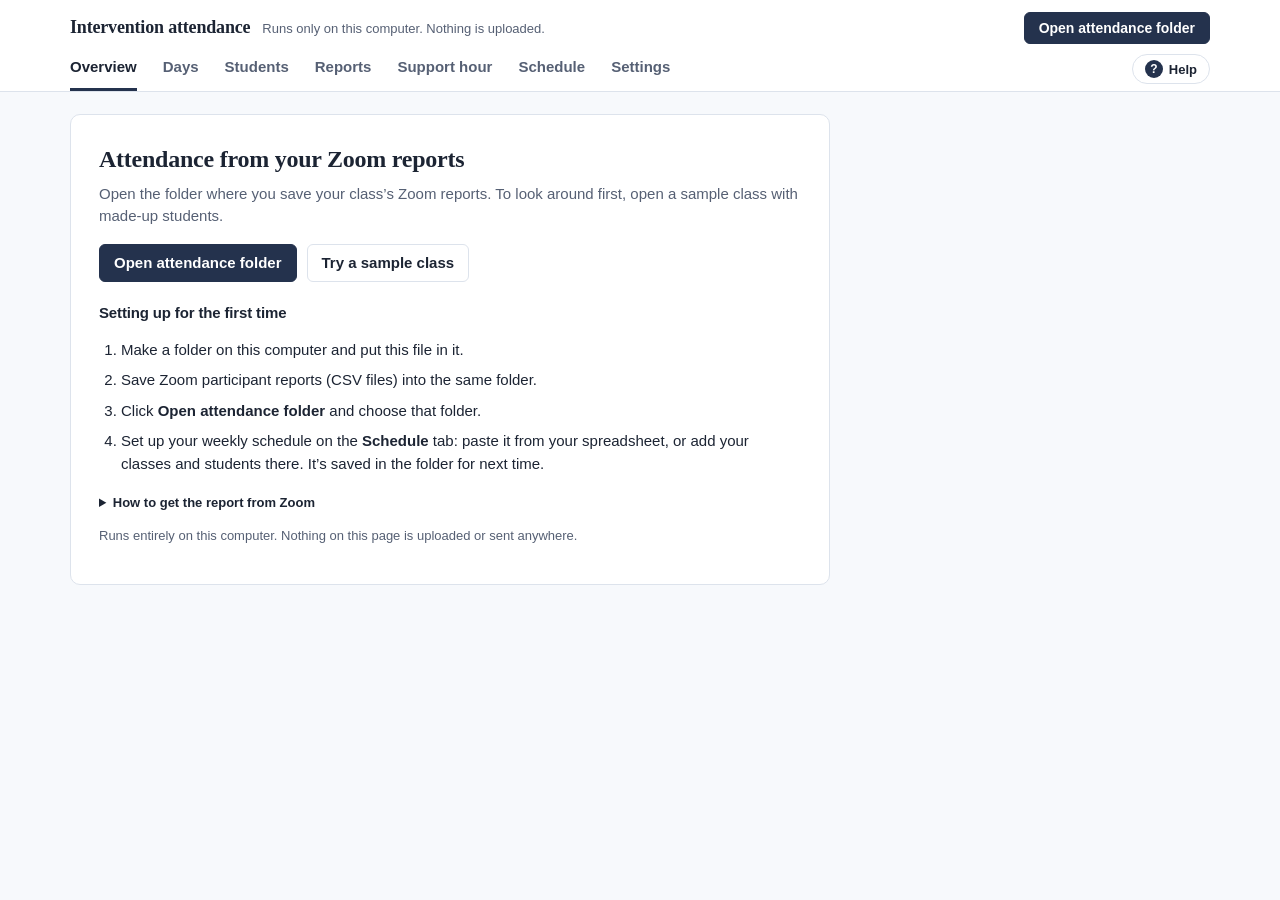
==== intervention-attendance.html @ dfd93942 "Reports: name the lines at their ends, without the last week's number The number beside each line's " ====
<!doctype html>
<html lang="en">
<head>
<meta charset="utf-8">
<!-- Privacy lock: this page may not load anything over the network, and the only place it can send anything is Google Apps Script,
     for the "Update Google Sheet" button (script.google.com answers from script.googleusercontent.com). -->
<meta http-equiv="Content-Security-Policy" content="default-src 'none'; script-src 'unsafe-inline'; style-src 'unsafe-inline'; img-src data:; connect-src https://script.google.com https://script.googleusercontent.com; form-action 'none'; base-uri 'none'">
<meta name="viewport" content="width=device-width, initial-scale=1">
<title>Intervention attendance</title>
<style>
:root{
  --paper:#F7F9FC; --surface:#FFFFFF; --line:#DDE3EC; --grid:#E9EDF3;
  --ink:#1C2433; --muted:#566074; --faint:#626B7D; --rule:#A3ACBA;
  --instr:#C9DAF8; --support:#FFF2CC; --bar:#24324D;
  --ok:#1D6F47; --ok-bg:#DFF1E7;
  --late:#8F4B00; --late-bg:#FBE8D2;
  --bad:#A8231A; --bad-bg:#FADFDB;
  --soft:#6E5800; --soft-bg:#FBF0BF;
  --drop:#57409A; --drop-bg:#E9E3F7;
  --fin:#11636C; --fin-bg:#D8EFF1;
  --focus:#2F6FEB; --btn:#24324D; --btn-ink:#FFFFFF;
  /* Where a scheduled minute went, for the student report's bars and strips (checked for color-blind separation). */
  --loss-before:#CB7E6B; --loss-out:#5346A7; --loss-after:#837120; --loss-absent:#8E3642;
  --instr-edge:#8FAEE6; --support-edge:#D9B44A;
  --serif: Charter, "Bitstream Charter", "Sitka Text", Cambria, Georgia, serif;
  --sans: -apple-system, BlinkMacSystemFont, "Segoe UI", Roboto, "Helvetica Neue", Arial, sans-serif;
  /* Five text sizes: notes, small text, body, headings, page titles */
  --fs-xs:.75rem; --fs-sm:.8125rem; --fs-md:.9375rem; --fs-lg:1.125rem; --fs-xl:1.5rem;
}
@media (prefers-color-scheme: dark){
  :root{
    color-scheme:dark;   /* the browser's own boxes, lists and scroll bars are dark too */
    --paper:#121822; --surface:#19212E; --line:#2B3546; --grid:#222B39;
    --ink:#E5E9F1; --muted:#A4AEBF; --faint:#8C96A8; --rule:#4E5A6E;
    --instr:#2C3D61; --support:#4A4123; --bar:#A9C2F5;
    --ok:#74D3A2; --ok-bg:#163428; --late:#F2B36B; --late-bg:#3D2A12;
    --bad:#F28B82; --bad-bg:#40201D; --soft:#E8D27A; --soft-bg:#3A3315;
    --drop:#C3B1F2; --drop-bg:#2C2445; --fin:#7FD3DB; --fin-bg:#14363A;
    --focus:#7FA8FF; --btn:#A9C2F5; --btn-ink:#121822;
    --loss-before:#A05B11; --loss-out:#6863B1; --loss-after:#A19500; --loss-absent:#D1717A;
    --instr-edge:#5577BB; --support-edge:#8C7A2E;
  }
}
*{box-sizing:border-box}
html{-webkit-text-size-adjust:100%}
body{margin:0;background:var(--paper);color:var(--ink);font:15px/1.5 var(--sans);font-variant-numeric:tabular-nums}
.wrap{max-width:1180px;margin:0 auto;padding:0 20px}
h1,h2,h3{font-family:var(--serif);font-weight:600;letter-spacing:-.01em;margin:0}
button,input,select,textarea{font:inherit;color:inherit}
:focus-visible{outline:2px solid var(--focus);outline-offset:2px}
.sr{position:absolute;width:1px;height:1px;overflow:hidden;clip:rect(0 0 0 0);white-space:nowrap}

/* Header */
header.top{background:var(--surface);border-bottom:1px solid var(--line)}
/* One title row: name and privacy line on the left, the folder on the right. The folder gets the space that's left
   (a zero basis, so it never wraps under the title on a computer), and a long folder name ends in "…". */
.top-row{display:flex;flex-wrap:wrap;align-items:center;gap:4px 16px;padding:12px 0 4px}
.brand{display:flex;flex-wrap:wrap;align-items:baseline;gap:0 12px;flex:none;max-width:100%}
.brand h1{font-size:var(--fs-lg);line-height:1.2;white-space:nowrap}
.brand p{margin:0;color:var(--muted);font-size:var(--fs-sm);white-space:nowrap}
.folder #reopen{min-width:0;overflow:hidden;text-overflow:ellipsis}
.folder{margin-left:auto;display:flex;flex:1 1 0;min-width:0;justify-content:flex-end;flex-wrap:nowrap;align-items:center;gap:12px;white-space:nowrap}
.folder .where{color:var(--muted);font-size:var(--fs-sm);margin:0;min-width:0;overflow:hidden;text-overflow:ellipsis}
.folder .where b{color:var(--ink);font-weight:600}
.btn{border:1px solid var(--btn);background:var(--btn);color:var(--btn-ink);border-radius:6px;padding:7px 14px;cursor:pointer;font-weight:600;font-size:var(--fs-md)}
.btn.ghost{background:transparent;color:var(--ink);border-color:var(--line)}
.btn.ghost:hover{border-color:var(--muted)}
.btn.small{padding:3px 9px;font-size:var(--fs-sm);font-weight:600}
.btn:disabled{opacity:.5;cursor:default}
.folder .btn{height:32px;padding:0 14px;font-size:.875rem}
nav.tabs{display:flex;gap:26px;overflow-x:auto;scrollbar-width:none;max-width:100%}
nav.tabs button{flex:none}
nav.tabs button{background:none;border:0;padding:8px 0 9px;cursor:pointer;color:var(--muted);font-weight:600;font-size:var(--fs-md);border-bottom:3px solid transparent}
nav.tabs button[aria-selected="true"]{color:var(--ink);border-bottom-color:var(--bar)}
.savebar{font-size:var(--fs-sm);color:var(--muted);margin-left:auto;align-self:center;display:flex;gap:8px;align-items:center}
.savebar .linkish{color:var(--muted)}
.tabrow{display:flex;flex-wrap:wrap;gap:10px}

main.wrap{padding:22px 20px 60px}
.notice{border:1px solid var(--line);border-left:4px solid var(--late);background:var(--surface);padding:10px 14px;border-radius:6px;margin:0 0 14px;font-size:var(--fs-md)}
.notice.info{border-left-color:var(--bar)}
.notice ul{margin:6px 0 0;padding-left:20px}
.nc1{display:flex;flex-wrap:wrap;align-items:center;gap:6px 10px}   /* one date with no report: the sentence, then its select and button on the same line */
/* Messages float over the bottom corner, so nothing on the page moves when one comes or goes. */
#status{position:fixed;right:24px;bottom:24px;z-index:5;max-width:420px}
#status .notice{display:flex;align-items:baseline;gap:12px;margin:0;box-shadow:0 6px 24px rgba(0,0,0,.14)}
#status .linkish{margin-left:auto;flex:none}

/* Onboarding */
.start{background:var(--surface);border:1px solid var(--line);border-radius:10px;padding:26px 28px;max-width:760px}
.start h2{font-size:var(--fs-xl);margin-bottom:6px}
.start ol{padding-left:22px;margin:14px 0 18px}
.start li{margin:8px 0}
.startsetup{margin-top:18px}
.muted{color:var(--muted)}
.small{font-size:var(--fs-sm)}

/* Toolbar: one even 32px strip with one text size. Controls inside a popover keep their own sizes. */
.toolbar{display:flex;flex-wrap:wrap;gap:8px;align-items:center;margin-bottom:12px}
.toolbar > *{flex:none}
.toolbar .grow{flex:1 1 0}
.toolbar .tbend{display:flex;flex-wrap:wrap;gap:8px;align-items:center;margin-left:auto;max-width:100%}   /* the controls at the right end, kept together and at the right if the row wraps */
.toolbar :is(.search,.btn,summary.btn,select):not(.pop *){height:32px;font-size:var(--fs-sm)}
.toolbar :is(.btn,summary.btn):not(.pop *){display:inline-flex;align-items:center;justify-content:center;padding:0 12px}
.seg{display:inline-flex;border:1px solid var(--line);border-radius:7px;overflow:hidden;background:var(--surface)}
.seg button{border:0;background:none;height:30px;padding:0 12px;cursor:pointer;font-size:var(--fs-sm);color:var(--muted);font-weight:600}
.seg button[aria-pressed="true"]{background:var(--bar);color:var(--btn-ink)}
.search{border:1px solid var(--line);background:var(--surface);border-radius:7px;padding:6px 10px;min-width:220px}
.toolbar .search{width:200px;min-width:0;padding:0 10px}
.legend{display:flex;gap:14px;flex-wrap:wrap;font-size:var(--fs-sm);color:var(--muted);margin-left:auto}
.legend span{display:inline-flex;align-items:center;gap:6px}
.sw{display:inline-block;width:18px;height:10px;border-radius:2px}
.sw.i{background:var(--instr)} .sw.s{background:var(--support)} .sw.p{background:var(--bar);height:6px}

/* Day */
details.day{background:var(--surface);border:1px solid var(--line);border-radius:10px;margin-bottom:8px}
details.day > summary{list-style:none;cursor:pointer;padding:12px 20px;display:flex;flex-wrap:wrap;align-items:center;gap:6px 16px}
/* On a desktop screen a closed day is one line in three columns: the date, who came and when, and the counts. Dates on
   days with no class line up under the other dates. Printed pages and narrow windows keep the wrapping line. */
@media screen and (min-width: 821px){ details.day > summary{display:grid;grid-template-columns:10px minmax(0,1fr) max-content;grid-template-areas:"a t c" "a s c";gap:2px 16px}
  details.day > summary::before{grid-area:a} details.day > summary h2{grid-area:t} details.day > summary .sub{grid-area:s} details.day > summary .counts{grid-area:c}
  details.day .counts{flex-wrap:nowrap} details.day .sub{white-space:nowrap;overflow:hidden;text-overflow:ellipsis} }
details.day > summary::-webkit-details-marker{display:none}
details.day > summary::before{content:"";width:8px;height:8px;border-right:2px solid var(--muted);border-bottom:2px solid var(--muted);transform:rotate(-45deg);align-self:center;margin-right:2px;transition:transform .15s}
details.day[open] > summary::before{transform:rotate(45deg)}
.day h2{font-size:var(--fs-lg)}
.day .sub{color:var(--muted);font-size:var(--fs-sm)}
.counts{display:flex;flex-wrap:wrap;gap:6px;width:auto;padding-left:0}
.count{font-size:var(--fs-sm);font-weight:600;border-radius:999px;padding:2px 10px}
/* The day boxes keep one width each, so they line up from day to day; a box with 0 is faded. */
.counts .count{box-sizing:border-box;text-align:center;font-variant-numeric:tabular-nums;white-space:nowrap}
.counts .k-full{width:7.4em} .counts .k-fin{width:9.2em} .counts .k-late{width:5.4em} .counts .k-early{width:8.2em} .counts .k-drop{width:9.6em} .counts .k-absent{width:6.8em}
.counts .count.zero{background:transparent;color:var(--faint);box-shadow:inset 0 0 0 1px var(--grid)}
.day-body{padding:0 20px 18px}

/* Status colors */
.k-full{background:var(--ok-bg);color:var(--ok)}
.s-in{background:var(--bar)} .s-before{background:var(--loss-before)} .s-out{background:var(--loss-out)}
.s-after{background:var(--loss-after)} .s-absent{background:var(--loss-absent)} .s-none{background:var(--line)}
.k-fin{background:var(--fin-bg);color:var(--fin)}
.k-late{background:var(--late-bg);color:var(--late)}
.k-missed,.k-early{background:var(--bad-bg);color:var(--bad)}
.k-soft{background:var(--soft-bg);color:var(--soft)}
.k-drop{background:var(--drop-bg);color:var(--drop)}
.k-absent{background:var(--bad);color:var(--surface)}
.k-extra{background:var(--grid);color:var(--muted)}
.k-exc{background:var(--surface);color:var(--muted);box-shadow:inset 0 0 0 1px var(--line)}

/* Date range: three presets and a "Custom dates…" menu in one segmented control. The menu's label has a fixed
   width and shows the chosen dates, so the control never changes size. The popover may hang below it. */
.seg.range{overflow:visible;flex-wrap:wrap;max-width:100%}   /* wraps only in a window too narrow for it, instead of running off the page */
.seg.range > :first-child{border-radius:6px 0 0 6px}
.rangemenu > summary{display:block;width:10.5em;height:30px;line-height:30px;padding:0 12px;overflow:hidden;white-space:nowrap;text-overflow:ellipsis;text-align:center;cursor:pointer;color:var(--muted);font-weight:600;font-size:var(--fs-sm);border-radius:0 6px 6px 0}
.rangemenu > summary.on{background:var(--bar);color:var(--btn-ink)}
.seg.range .pop{flex-direction:row;align-items:center;gap:10px;padding:10px 12px;min-width:0}
.range label{font-size:var(--fs-sm);color:var(--muted);display:inline-flex;gap:6px;align-items:center}
.range input{border:1px solid var(--line);background:var(--surface);border-radius:6px;padding:4px 6px;font-size:var(--fs-sm)}
/* Day notes */
.note-txt{display:block;font-size:.8rem;color:var(--ink);font-style:italic;line-height:1.35;margin-top:2px}
input.note{border:1px solid var(--line);background:var(--paper);border-radius:6px;padding:3px 7px;font-size:.82rem;width:100%;margin-top:4px}

/* Students tab */
.tiles{display:grid;grid-template-columns:repeat(auto-fit,minmax(160px,1fr));gap:12px;margin-bottom:16px}
.tile{background:var(--surface);border:1px solid var(--line);border-radius:10px;padding:12px 16px}
.tile .n{font-size:1.6rem;font-weight:600;line-height:1.15;font-variant-numeric:proportional-nums}
.tile .l{font-size:.82rem;color:var(--muted)}
.tablewrap{background:var(--surface);border:1px solid var(--line);border-radius:10px;overflow-x:auto}
table.sum{width:100%;border-collapse:collapse;font-size:var(--fs-md)}
table.sum th{font-size:var(--fs-sm);color:var(--muted);font-weight:600;text-align:left;padding:10px 12px 8px;border-bottom:1px solid var(--line);white-space:nowrap}
table.sum td{padding:10px 12px;border-bottom:1px solid var(--grid);vertical-align:middle}
table.sum .num{text-align:right;white-space:nowrap}
table.sum .zero{color:var(--faint)}
.meter{display:flex;align-items:center;gap:8px;min-width:130px}
.meter .track{flex:1;height:6px;border-radius:3px;background:var(--grid);overflow:hidden;min-width:50px}
.meter .fill{display:block;height:100%;background:var(--bar)}
.meter b{font-weight:600;min-width:38px;text-align:right}
.hist{width:100%;border-collapse:collapse;font-size:.84rem}
.hist td,.hist th{padding:5px 8px;border-bottom:1px solid var(--grid);text-align:left;vertical-align:top}
.hist th{font-size:.74rem;color:var(--muted);font-weight:600}

/* Table */
.grid-head,.row{display:grid;grid-template-columns:minmax(170px,1.25fr) minmax(240px,2.6fr) 74px 74px minmax(190px,1.45fr);gap:0 14px;align-items:center}
.grid-head{font-size:var(--fs-xs);color:var(--muted);padding:6px 0 6px;border-bottom:1px solid var(--line);font-weight:600}
.row{padding:8px 0;border-bottom:1px solid var(--grid)}
.row:last-child{border-bottom:0}
.who b{font-weight:600}
.who .meta{display:block;font-size:var(--fs-sm);color:var(--muted);line-height:1.35}
.time{font-size:var(--fs-md)}
.time.none{color:var(--faint)}
.chips{display:flex;flex-wrap:wrap;gap:5px;align-items:center}
.chips .acts{display:flex;flex-wrap:wrap;gap:5px 10px;align-items:center;flex-basis:100%}
.row > .chips{align-self:start}
.chip{font-size:var(--fs-sm);font-weight:600;border-radius:5px;padding:2px 8px;white-space:nowrap}
.quiet{font-size:var(--fs-sm);color:var(--muted)}   /* "Present full time" on a day's row, so the exceptions are what stand out */
.linkish{background:none;border:0;padding:0;color:var(--muted);text-decoration:underline;text-underline-offset:2px;cursor:pointer;font-size:var(--fs-sm)}
.linkish:hover{color:var(--ink)}

/* Timeline: the class block drawn like a strip of graph paper */
.axis{position:relative;height:16px}
.axis span{position:absolute;transform:translateX(-50%);font-size:var(--fs-xs);color:var(--muted);white-space:nowrap}
.tl{position:relative;height:22px;border-radius:4px;background:var(--paper);border:1px solid var(--grid);overflow:hidden}
.tl .band{position:absolute;top:0;bottom:0}
.tl .band.instruction{background:var(--instr)}
.tl .band.support{background:var(--support)}
.tl .tick{position:absolute;top:0;bottom:0;width:1px;background:var(--line);opacity:.9}
.tl .tick.half{opacity:.45}
.tl .bar{position:absolute;top:7px;height:8px;border-radius:2px;background:var(--bar)}

.subhead{font-family:var(--serif);font-size:var(--fs-lg);margin:20px 0 6px}
.mini{display:grid;grid-template-columns:minmax(170px,1.25fr) minmax(240px,2.6fr) 74px 74px minmax(190px,1.45fr);gap:6px 14px;align-items:center;padding:7px 0;border-bottom:1px solid var(--grid)}
.mini:last-child{border-bottom:0}
.mini > :nth-child(3){grid-column:3 / -1}
.mini .act{display:flex;flex-wrap:wrap;gap:6px;align-items:center}
.mini select{border:1px solid var(--line);background:var(--surface);border-radius:6px;padding:3px 6px;max-width:210px;font-size:.84rem}
.files{font-size:var(--fs-sm);color:var(--faint);margin-top:12px}

/* Schedule tab */
.two{display:grid;grid-template-columns:minmax(280px,1fr) minmax(300px,1.2fr);gap:22px;align-items:start}
.panel{background:var(--surface);border:1px solid var(--line);border-radius:10px;padding:20px 24px}
.panel h2{font-size:var(--fs-lg);margin-bottom:6px}
textarea{width:100%;min-height:340px;border:1px solid var(--line);border-radius:7px;background:var(--paper);padding:10px;font-size:var(--fs-sm);line-height:1.4;resize:vertical}
.days{display:grid;grid-template-columns:repeat(auto-fill,minmax(170px,1fr));gap:14px;margin-top:10px}
.dcol h3{font-size:var(--fs-md);border-bottom:2px solid var(--ink);padding-bottom:3px;margin-bottom:8px}
.sec{border-radius:6px;padding:7px 9px;margin-bottom:8px;font-size:var(--fs-sm)}
.sec.instruction{background:var(--instr)} .sec.support{background:var(--support)}
.sec b{display:block;font-weight:600}
.sec details summary{cursor:pointer;color:var(--muted);font-size:.8rem}
.sec ul{margin:4px 0 0;padding-left:16px}
.actions{display:flex;gap:10px;align-items:center;margin-top:12px;flex-wrap:wrap}
/* IEP and 504 plans: a small tag by the name, and the plan's box on the student's page */
.plantag{display:inline-block;flex:none;font-size:var(--fs-xs);font-weight:700;line-height:1;padding:2px 4px;border-radius:4px;border:1px solid currentColor;color:var(--bar);vertical-align:1px;white-space:nowrap}
.ovnm{display:flex;align-items:center;gap:6px;min-width:0}
.plantag.mltag{color:var(--fin)}
button.plantag{background:none;font-family:inherit;cursor:pointer;margin:0}
button.plantag:hover,button.plantag[aria-expanded="true"]{background:color-mix(in srgb, currentColor 14%, transparent)}
.tagpop{position:absolute;z-index:30;width:320px;max-height:60vh;overflow:auto;box-sizing:border-box;background:var(--surface);color:var(--ink);border:1px solid var(--line);border-radius:10px;box-shadow:0 8px 28px rgba(0,0,0,.18);padding:10px 14px 12px;font-size:var(--fs-sm)}
.tagpop[hidden]{display:none}
.tagpop-h{display:flex;align-items:baseline;gap:10px;margin-bottom:4px}
.tagpop-h .linkish{margin-left:auto}
.tagpop-s{display:flex;gap:8px;align-items:flex-start;margin:8px 0}
.tagpop-s .plantag{margin-top:1px}
.tagpop ul{margin:2px 0 0;padding-left:18px}
.tagpop p{margin:2px 0 0}
.ovpct{margin-left:auto;padding-left:4px;font-size:var(--fs-xs);font-weight:600;color:var(--muted);font-variant-numeric:tabular-nums}
.planbox{display:grid;gap:6px}
.planrow{display:flex;gap:10px;align-items:flex-start}
.planset{border:1px solid var(--line);border-radius:6px;margin:0;padding:6px 10px 10px;display:grid;gap:8px}
.planset legend{font-weight:600;padding:0 4px}
.mlrow{display:flex;flex-wrap:wrap;gap:8px 18px;align-items:center}
.mlrow label{display:inline-flex;gap:6px;align-items:center}
.mlrow input[type=text]{width:9em;height:28px;border:1px solid var(--line);border-radius:6px;background:var(--paper);color:var(--ink);padding:0 7px}
.showmenu > summary{display:block;width:10.5em;height:30px;line-height:30px;padding:0 12px;overflow:hidden;white-space:nowrap;text-overflow:ellipsis;cursor:pointer;color:var(--muted);font-weight:600;font-size:var(--fs-sm);border:1px solid var(--line);border-radius:6px;background:var(--surface);box-sizing:border-box}
.showmenu > summary.on{background:var(--bar);border-color:var(--bar);color:var(--btn-ink)}
.showmenu .pop{width:430px;padding:12px 14px;display:grid;gap:10px;font-size:var(--fs-sm)}
.shrow{display:flex;flex-wrap:wrap;gap:4px 14px;align-items:center}
.shrow b{width:100%}
.shrow label,.shunder{display:inline-flex;gap:6px;align-items:center}
.shunder input[type=number]{width:56px;height:26px;border:1px solid var(--line);border-radius:6px;background:var(--paper);color:var(--ink);padding:0 6px}
.ovt th.ovname .ovnm .name-btn{min-width:0}
.nmtag{display:inline-flex;align-items:center;gap:6px;min-width:0}
.ovpop-h .plantag{align-self:center}
.planbox{margin:8px 0 2px;font-size:var(--fs-sm)}
.planbox .plantag{margin-top:2px}
.planacc{margin:2px 0 0;padding-left:18px;columns:2;column-gap:32px}
.planacc li{break-inside:avoid}
.menu.planmenu .pop{left:auto;right:0;width:440px;padding:12px 14px;display:grid;gap:8px;font-size:var(--fs-sm)}
.planradios{display:flex;gap:18px}
.planradios label{display:inline-flex;gap:6px;align-items:center}
.planacclabel{display:grid;gap:4px;font-weight:600}
.planform textarea{min-height:130px;font-weight:400}
.planmsg{margin:0;min-height:1.4em;color:var(--bad)}
/* Reports: one group of students summed up in headline numbers and charts. No student is named here.
   The two chart colors are checked for color-blind separation on both page colors; text stays in the page's ink. */
:root{--viz-1:#2a78d6;--viz-2:#eb6834}
@media (prefers-color-scheme: dark){ :root{--viz-1:#3987e5;--viz-2:#d95926} }
.rptpick{margin-bottom:14px;padding:12px 18px}
.rptrow{display:flex;flex-wrap:wrap;align-items:center;gap:10px 14px}
.rptlab{font-weight:600;font-size:var(--fs-sm)}
.rtile{background:var(--surface);border:1px solid var(--line);border-radius:10px;padding:10px 14px;min-width:0}
.rt-l{font-size:var(--fs-sm);color:var(--muted)}
.rt-v{font-size:var(--fs-xl);font-weight:600;line-height:1.3}
.rt-d{font-size:var(--fs-xs);color:var(--muted)}
.rt-c{font-size:var(--fs-xs);border-top:1px solid var(--grid);margin-top:6px;padding-top:4px}
.rgrid{display:grid;grid-template-columns:repeat(2,minmax(0,1fr));gap:12px}
.rcard{margin:0;background:var(--surface);border:1px solid var(--line);border-radius:10px;padding:14px 18px 12px;min-width:0}
.rcard.wide{grid-column:1 / -1}
.rcard h3{margin:0;font-size:var(--fs-md)}
.rcard figcaption p{margin:2px 0 10px}
svg.viz{display:block;width:100%;height:auto;overflow:visible}
svg.viz:focus{outline:none} svg.viz:focus-visible{outline:2px solid var(--focus);outline-offset:2px;border-radius:4px}
.vgrid{stroke:var(--grid);stroke-width:1;vector-effect:non-scaling-stroke}
.vaxis{stroke:var(--rule);stroke-width:1;vector-effect:non-scaling-stroke}
.vtick{fill:var(--muted);font-size:12px}
.vcol .vtick{font-size:11px}
.vval{fill:var(--ink);font-size:11px;font-weight:600}
.vend{fill:var(--ink);font-size:12px;font-weight:600}
.vln{fill:none;stroke-width:2;stroke-linejoin:round;stroke-linecap:round;vector-effect:non-scaling-stroke}
.vdot,.vxd{stroke:var(--surface);stroke-width:2;vector-effect:non-scaling-stroke}
.vxh{stroke:var(--muted);stroke-width:1;stroke-dasharray:3 3;vector-effect:non-scaling-stroke}
.vhit{fill:transparent}
.vline{cursor:crosshair}
.vmark{outline:none;cursor:default}
.vmark:hover .vhit,.vmark:focus-visible .vhit{fill:var(--grid)}
.vmark:focus-visible .vhit{stroke:var(--focus);stroke-width:2;vector-effect:non-scaling-stroke}
.vlegend{display:flex;flex-wrap:wrap;gap:4px 18px;font-size:var(--fs-sm);color:var(--muted);margin:0 0 6px}
.vlegend span{display:inline-flex;align-items:center;gap:6px}
.vkey{display:inline-block;width:12px;height:12px;border-radius:2px}
.vrows{list-style:none;margin:0;padding:0;display:grid;gap:8px}
.vrows li{display:grid;grid-template-columns:12px minmax(0,1fr) auto;gap:3px 8px;align-items:center;font-size:var(--fs-sm);border-radius:4px;outline:none}
.vrows li:hover,.vrows li:focus-visible{background:var(--grid);box-shadow:0 0 0 4px var(--grid)}
.vrows li:focus-visible{box-shadow:0 0 0 4px var(--grid),0 0 0 6px var(--focus)}
.vrn{min-width:0;overflow:hidden;text-overflow:ellipsis;white-space:nowrap}
.vrv{grid-row:1;grid-column:3;text-align:right;white-space:nowrap;color:var(--muted)}
.vrv b{color:var(--ink);font-weight:600}
.vrt{grid-row:2;grid-column:2 / -1;height:8px;border-radius:4px;background:var(--grid);overflow:hidden}
.vrf{display:block;height:100%;border-radius:4px}
.vtab{margin-top:10px}
.vtab > summary{cursor:pointer;color:var(--muted);font-size:var(--fs-sm);width:max-content}
.vtab .tablewrap{margin-top:6px}
.viztip{position:fixed;z-index:40;left:0;top:0;max-width:300px;pointer-events:none;background:var(--surface);color:var(--ink);border:1px solid var(--line);border-radius:8px;box-shadow:0 6px 20px rgba(0,0,0,.18);padding:7px 10px;font-size:var(--fs-sm);line-height:1.4}
.viztip b{display:block;font-weight:600;margin-bottom:2px}
table.rpt td:first-child{white-space:nowrap}
table.sum.rpt th{white-space:normal}
table.rpt tr.rptall td{font-weight:600;border-top:1px solid var(--line)}
/* The schedule board: a column for each day, a card for each class with the students who come to it */
.schtop{display:flex;flex-wrap:wrap;align-items:baseline;gap:6px 12px}
.schtop h2{margin:0}
.schtop-b{display:flex;gap:8px;margin-left:auto}
.schhow{margin:6px 0 0}
.schmain .notice{margin:10px 0 0}
.schboard{display:grid;grid-auto-flow:column;grid-auto-columns:minmax(0,1fr);gap:10px;margin-top:12px;align-items:start}
.schday h3{font-size:var(--fs-md);border-bottom:2px solid var(--ink);padding-bottom:3px;margin:0 0 8px}
.scard{border:1px solid var(--line);border-radius:8px;margin-bottom:12px;background:var(--surface);overflow:hidden}
.scard-h{display:flex;flex-wrap:wrap;align-items:center;gap:2px 8px;min-height:36px;padding:4px 6px 4px 10px;box-sizing:border-box;font-size:var(--fs-sm);color:var(--ink)}
.scard.instruction .scard-h{background:var(--instr)} .scard.support .scard-h{background:var(--support)}
.scard-h b{font-weight:600}
.scard-h .btn{margin-left:auto}
.scard-add{display:flex;gap:6px;padding:8px 8px 0}
.scard-add input{flex:1;min-width:0;height:28px;border:1px solid var(--line);border-radius:6px;background:var(--paper);color:var(--ink);padding:0 7px;font-size:var(--fs-sm)}
.scard-n{margin:6px 10px 2px;font-size:var(--fs-xs);color:var(--muted)}
.scard ul{list-style:none;margin:0;padding:0 0 6px}
.scard li{display:flex;align-items:center;justify-content:space-between;gap:6px;min-height:28px;padding:0 4px 0 10px;font-size:var(--fs-sm)}
.scard li:hover{background:var(--paper)}
.schnm{min-width:0}
.scard li .name-btn{font-weight:500;text-decoration-color:transparent;overflow-wrap:anywhere}
.schtag{font-size:var(--fs-xs);color:var(--muted);white-space:nowrap}
.scard li .name-btn:hover{text-decoration-color:var(--ink)}
.schx{flex:none;width:26px;height:26px;border:0;border-radius:5px;background:none;color:var(--muted);font-size:1rem;line-height:1;cursor:pointer}
.schx:hover{background:var(--grid);color:var(--ink)}
.schempty{margin:14px 0 4px}
.schlower{margin-top:18px}
.schpaste > summary{cursor:pointer;list-style:none}
.schpaste > summary::-webkit-details-marker{display:none}
.schpaste > summary h2{display:inline}
.schpaste > summary::after{content:' ▾';color:var(--muted)}
.schpaste[open] > summary{margin-bottom:6px}
/* Changes not saved yet: a bar over the bottom of the window, so nothing on the page moves when it appears */
#tab-schedule{padding-bottom:150px}   /* room for the bar, kept even without it, so nothing jumps when it comes or goes */
html:has(#tab-schedule.has-bar:not([hidden])){scroll-padding-bottom:170px}   /* a focused box is scrolled clear of the bar */
body:has(#tab-schedule.has-bar:not([hidden])) #status{bottom:162px;z-index:16}
.schbar{position:fixed;left:0;right:0;bottom:0;z-index:15;background:var(--surface);border-top:1px solid var(--line);box-shadow:0 -6px 24px rgba(0,0,0,.14)}
.schbar-in{max-width:1180px;margin:0 auto;padding:12px 20px;display:grid;grid-template-columns:minmax(0,1fr) 420px;grid-template-rows:minmax(0,1fr);gap:20px;height:138px;box-sizing:border-box}
.schbar-l{min-width:0;min-height:0;display:flex;flex-direction:column}
.schbar-l ul{margin:4px 0 0;padding-left:18px;overflow:auto;font-size:var(--fs-sm);line-height:1.45}
.schbar-r .actions{margin-top:6px}
.schwhen{display:grid;gap:4px;font-size:var(--fs-sm)}
.schwhen input[type=date]{margin-left:4px}
.schhint{margin:4px 0 0;height:1.4em;overflow:hidden;white-space:nowrap;text-overflow:ellipsis;color:var(--muted)}
dialog.dlg.schdlg{width:min(560px,calc(100vw - 32px))}
.schform{display:grid;grid-template-columns:repeat(4,max-content);gap:12px;align-items:end;margin:10px 0}
.schform label,.ssname{display:grid;gap:4px;font-size:var(--fs-sm);font-weight:600}
.schform select,.schform input,.ssname input{height:32px;border:1px solid var(--line);border-radius:6px;background:var(--paper);color:var(--ink);padding:0 8px;font-size:var(--fs-md);font-weight:400}
.ssname{margin-top:10px}
.ssname input{width:100%;box-sizing:border-box}
.ssdays{display:grid;grid-template-columns:repeat(auto-fill,minmax(150px,1fr));gap:8px}
.ssdays fieldset{border:1px solid var(--line);border-radius:6px;margin:0;padding:4px 10px 8px}
.ssdays legend{font-size:var(--fs-sm);font-weight:600;padding:0 4px}
.ssdays label{display:flex;gap:6px;align-items:center;font-size:var(--fs-sm);min-height:26px}
.schmsg{height:2.8em;margin:8px 0 0;color:var(--bad)}
@media print{
  .schbar,.scard-add,.schx,.scard-h .btn,.schtop-b,.schhow,.schpaste,.schlower .btn{display:none !important}
  #tab-schedule{padding-bottom:0}
  .scard{break-inside:avoid}
}

/* Settings */
.set{display:grid;grid-template-columns:max-content 64px max-content;gap:10px;align-items:center;max-width:none}   /* label, number, unit: the numbers line up */
.set input{border:1px solid var(--line);background:var(--paper);border-radius:6px;padding:5px 8px;width:64px}
.set .unit{color:var(--muted);font-size:var(--fs-sm)}
.fswatch{list-style:none;margin:0;padding:0;display:grid;gap:4px}
.fswatch li{display:flex;align-items:center;gap:8px}
.psub{font-family:var(--sans);font-size:var(--fs-sm);font-weight:600;margin:12px 0 0}   /* the Zoom names panel's two lists */
.psub + p{margin:4px 0 0}
.list{margin:6px 0 0;padding:0;list-style:none}
.list li{display:flex;gap:10px;align-items:center;padding:5px 0;border-bottom:1px solid var(--grid);font-size:var(--fs-md)}
.list li span{flex:1}
.stack > * + *{margin-top:16px}

/* Shared bits for student reports */
.name-btn{background:none;border:0;padding:0;text-align:left;cursor:pointer;font-weight:600;color:var(--ink);font-size:inherit;text-decoration:underline;text-decoration-color:var(--line);text-underline-offset:3px}
.name-btn:hover{text-decoration-color:var(--ink)}
.lc{display:inline-flex;align-items:center;justify-content:center;width:18px;height:18px;border-radius:4px;font-size:var(--fs-xs);font-weight:700;line-height:1;flex:none}
.lc-noclass{color:var(--muted);border:1px dashed var(--line)}
.lc-missing{color:var(--late);border:1px dashed var(--late)}
.last10{display:flex;gap:3px;flex-wrap:wrap}
.legend-line{font-size:var(--fs-sm);color:var(--muted);display:flex;flex-wrap:wrap;gap:4px 14px;margin:0 0 8px}
.legend-line > span{display:inline-flex;gap:5px;align-items:center}
.nclist{list-style:none;margin:6px 0 0;padding:0}
.nclist li{display:flex;flex-wrap:wrap;gap:8px;align-items:center;padding:3px 0}
.nclist li > span:first-child{min-width:8.5em}
.nclist select,.nc1 select,.rsec select,.rsec input[type=date],.rsec input[type=text],.sched-step input[type=date]{border:1px solid var(--line);background:var(--paper);border-radius:6px;padding:4px 7px;font-size:.86rem}
.noclasscard{border:1px dashed var(--line);border-radius:10px;padding:12px 20px 12px 46px;margin-bottom:8px;color:var(--muted);display:flex;flex-wrap:wrap;align-items:center;gap:6px 16px}
.noclasscard b{color:var(--ink);font-family:var(--serif);font-size:var(--fs-lg)}
.noclasscard span{font-size:var(--fs-sm)}   /* the same size as the other days' lines */
@media screen and (min-width: 821px){ .noclasscard{display:grid;grid-template-columns:minmax(0,1fr) max-content;grid-template-areas:"t u" "s u";gap:2px 16px}
  .noclasscard b{grid-area:t} .noclasscard span{grid-area:s} .noclasscard button{grid-area:u} }   /* laid out like the other days: date, then its line */
.backbar{display:flex;flex-wrap:wrap;gap:10px;align-items:center;background:var(--surface);border:1px solid var(--line);border-left:4px solid var(--focus);border-radius:6px;padding:8px 12px;margin-bottom:12px;font-size:var(--fs-md)}
.hl{outline:2px solid var(--focus);outline-offset:1px;border-radius:4px}
.row.hl{background:var(--grid)}
.row.slim{grid-template-columns:minmax(170px,1.25fr) 1fr}
.tile .s{font-size:.8rem;color:var(--muted);line-height:1.35;margin-top:2px}
.listinfo{font-size:var(--fs-sm);color:var(--muted);margin:0 0 10px}
.cardcounts{display:none}
.nmrow{display:flex;align-items:center;justify-content:space-between;gap:8px}
.nmrow .btn{flex:none}
.sortby{font-size:var(--fs-sm);color:var(--muted);display:inline-flex;gap:6px;align-items:center}
.sortby select{border:1px solid var(--line);background:var(--surface);border-radius:6px;padding:4px 6px;font-size:var(--fs-sm)}

.dropnote{margin:2px 0 6px;font-size:.88rem;color:var(--late);font-weight:600}
.dropnote .linkish{font-weight:400}
/* The report's name row: the name, then "Dropped from the class?" and "Delete student" at its right end. Recording a drop
   opens in a small menu over the report (leftward, inside it), so nothing on the page moves. */
.rname{display:flex;align-items:baseline;gap:16px}
.rname .dropbtns{margin-left:auto}
.dropbtns{display:inline-flex;align-items:baseline;gap:16px}
.menu.dropmenu .pop{left:auto;right:0;width:490px;padding:12px 14px;gap:8px;font-size:var(--fs-sm)}
.dropline{display:flex;align-items:center;gap:8px;white-space:nowrap}
.rhead .dropform p{margin:0;font-size:var(--fs-sm);color:var(--muted)}
.dropform input{border:1px solid var(--line);background:var(--paper);border-radius:6px;padding:3px 7px}
.ovdrop{display:block;font-size:.66rem;font-weight:500;color:var(--late)}
/* Overview grid: the teacher's spreadsheet colors */
:root{ --ov-engaged:#93C47D; --ov-excused:#6D9EEB; --ov-idle:#FFD966; --ov-away:#C27BA0; --ov-absent:#E06666; --ov-nosched:#E3E5E8; --ov-ink:#1C2433 }
@media (prefers-color-scheme: dark){ :root{ --ov-engaged:#5E8F4B; --ov-excused:#4C78C4; --ov-idle:#C2A23A; --ov-away:#97577A; --ov-absent:#B44A4A; --ov-nosched:#262F3D; --ov-ink:#10151E } }
.c-engaged{background:var(--ov-engaged)} .c-excused{background:var(--ov-excused)} .c-idle{background:var(--ov-idle)}
.c-away{background:var(--ov-away)} .c-absent{background:var(--ov-absent)} .c-nosched{background:var(--ov-nosched)}
.c-noclass{background:var(--surface);color:var(--muted)} .c-missing{background:var(--surface);color:var(--late)} .c-later{background:var(--surface)}
.c-noclass,.c-missing,.c-later,.c-nosched{--ov-ink:var(--ink)}   /* marks on these days use the page ink, so they show in dark mode too */
/* The key above the grid: three labeled rows, 86px in all. Quick mark swaps its rows for the marks to pick from,
   in the same panel, so the grid below doesn't move. A row only wraps in a window too narrow for it (or on paper),
   so nothing in it is ever cut off. */
.ovkey{min-height:86px;display:flex;flex-direction:column;justify-content:center;gap:4px;padding:0 10px;margin:0 0 10px;border:1px solid var(--line);border-radius:8px;background:var(--surface)}
.ovkey.marking{border-left:4px solid var(--focus);padding-left:7px}
.ovkrow{display:flex;flex-wrap:wrap;align-items:center;gap:2px 12px;min-height:24px;font-size:var(--fs-sm);color:var(--muted);white-space:nowrap}
.ovkrow > span{display:inline-flex;align-items:center;gap:5px}
.ovkey b{color:var(--ink)}
.ovkh{min-width:4.2em;color:var(--ink);font-weight:600}
.ovkh2{margin-left:8px;color:var(--ink);font-weight:600}
.ovkey.marking .ovkrow{gap:2px 6px}
.ovkey .ovchip{height:24px;padding:0 7px}
.ovkend{margin-left:auto}
.ovsw{display:inline-flex;align-items:center;justify-content:center;width:14px;height:14px;border-radius:2px;font-style:normal;font-size:var(--fs-xs);border:1px solid var(--line)}
.ovsw.ovnote-k{background:linear-gradient(225deg,var(--ink) 0 4px,var(--surface) 4px)}
.ovwrap{position:relative;margin-top:8px}
.ovblock{position:relative;width:fit-content;max-width:100%;overflow-x:auto;border:1px solid var(--line);border-radius:8px;background:var(--surface);margin-bottom:14px}
@media print{ #tab-overview .ovblock{overflow:visible} }
/* While the grid scrolls, the month's name stays in view just right of the names, and the scroll bar always shows. */
.ovt th.ovmo span{position:sticky;left:calc(var(--ovnamew, 170px) + 6px)}
.ovblock::-webkit-scrollbar{height:10px}
.ovblock::-webkit-scrollbar-thumb{background:var(--line);border-radius:5px}
.ovblock::-webkit-scrollbar-thumb:hover{background:var(--muted)}
table.ovt{border-collapse:separate;border-spacing:0;font-size:var(--fs-xs)}
.ovt th,.ovt td{padding:0;border-right:1px solid var(--surface);border-bottom:1px solid var(--surface)}
.ovt thead th{position:sticky;top:0;z-index:2;background:var(--surface);color:var(--ink);font-weight:600;text-align:center;white-space:nowrap;padding:2px 1px;font-size:var(--fs-xs);font-variant-numeric:proportional-nums}
.ovt thead tr:nth-child(2) th{top:22px}
.ovt th.ovmo{text-align:left;color:var(--ink);padding-left:6px;height:22px}
.ovt th.today,.ovt th.today .ovwd{color:var(--focus)}
.ovwd{display:block;font-weight:400;font-size:var(--fs-xs);color:var(--muted)}
.ovt .wk{border-left:2px solid var(--rule)}
.ovt th.ovname{position:sticky;left:0;z-index:3;background:var(--surface);text-align:left;padding:0 10px 0 8px;min-width:170px;max-width:220px;white-space:nowrap;overflow:hidden;text-overflow:ellipsis;font-weight:600;color:var(--ink);border-right:1px solid var(--line)}
.ovt th.ovname .name-btn{display:block;max-width:100%;overflow:hidden;text-overflow:ellipsis;white-space:nowrap}   /* a long name ends in "…" */
.ovt .name-btn{text-decoration-color:transparent}   /* underlined only under the pointer */
.ovt .name-btn:hover{text-decoration-color:var(--ink)}
.ovt thead th.ovcorner{z-index:4;vertical-align:bottom;padding-bottom:4px;color:var(--muted)}
.ovt tbody tr:hover th.ovname{background:var(--paper)}
.ovc{width:38px;min-width:38px;height:26px}
.ovb{all:unset;box-sizing:border-box;position:relative;display:flex;align-items:center;justify-content:center;gap:1px;width:100%;height:26px;cursor:pointer;color:var(--ov-ink);font-size:var(--fs-xs);font-weight:700;letter-spacing:.02em}
.ovb:hover{box-shadow:inset 0 0 0 2px rgba(0,0,0,.25)}
/* Two-tone ring (ink outside, page color inside), so the focused or open day shows on every color in both themes */
.ovb:focus-visible{outline:2px solid var(--ink);outline-offset:-2px;box-shadow:inset 0 0 0 4px var(--surface)}
.ovc.unsched .ovb::after{content:"";position:absolute;inset:3px;border:1.5px dashed var(--ov-ink);border-radius:2px;pointer-events:none}
.ovsw.ovus-k{border:1.5px dashed var(--ink)}
.ovc.sel .ovb{outline:3px solid var(--ink);outline-offset:-3px;box-shadow:inset 0 0 0 5px var(--surface)}
.c-noclass .ovb,.c-missing .ovb,.c-later .ovb{color:inherit}
.ovm{font-size:var(--fs-xs);color:var(--ov-ink)}
.ovb .ovm{position:absolute;right:2px;bottom:1px;line-height:1;font-size:.66rem}
.ovkey .ovm{color:var(--ink)}
.ovkey .ovxd{color:var(--focus)}
.ovn{position:absolute;top:0;right:0;width:0;height:0;border-top:6px solid var(--ov-ink);border-left:6px solid transparent}
/* Bigger names, months and note corners on screen; on paper the print block's sizes stay as they were. */
@media screen{
  .ovt th.ovmo{font-size:var(--fs-sm);line-height:17px}   /* keeps the month row 22px tall, where the row of dates sticks */
  .ovt th.ovname{font-size:var(--fs-md)}
  .ovdrop{font-size:var(--fs-xs)}
  .ovn{border-top-width:7px;border-left-width:7px}
}
.ovwrap.marking .ovb{cursor:copy}
.ovwrap.marking .ovb:hover{box-shadow:inset 0 0 0 2px var(--focus)}
/* The day editor: the facts, then colors and letters side by side. Every part is there on every day (one that doesn't
   apply is hidden, not left out), so the box is the same size on every day and when anything in it is pressed. */
.ovpop{position:absolute;z-index:10;width:540px;max-height:calc(100vh - 16px);overflow:auto;background:var(--surface);border:1px solid var(--line);border-radius:10px;box-shadow:0 8px 28px rgba(0,0,0,.18);padding:14px 16px;font-size:var(--fs-sm)}
.ovpop-h{display:flex;flex-wrap:wrap;align-items:baseline;gap:4px 10px}
.ovpop-h b{font-size:var(--fs-md)}
.ovx{margin-left:auto}
.ovgrp{display:flex;flex-direction:column}
.tgl{display:inline-flex;align-items:center;gap:7px;background:none;border:0;padding:2px 0;font:inherit;font-size:.86rem;color:var(--ink);cursor:pointer}
:is(.tgl,.ovlet) .tbox{width:14px;height:14px;border:1.5px solid var(--muted);border-radius:3px;display:inline-flex;align-items:center;justify-content:center;flex:none}
:is(.tgl,.ovlet)[aria-pressed="true"] .tbox{background:var(--focus);border-color:var(--focus)}
:is(.tgl,.ovlet)[aria-pressed="true"] .tbox::after{content:'';width:4px;height:8px;border:solid #fff;border-width:0 2px 2px 0;transform:rotate(45deg) translate(-1px,-1px)}
.tgl:focus-visible{outline:2px solid var(--focus);outline-offset:2px;border-radius:3px}
.ddact{display:flex;flex-wrap:wrap;align-items:center;gap:6px 18px;margin-top:8px}
.ddnote{display:flex;align-items:center;gap:8px;flex:1;min-width:260px}
.ddnote input{flex:1;border:1px solid var(--line);background:var(--paper);border-radius:6px;padding:4px 8px;font-size:.86rem}
.ovset{display:inline-block;width:6px;height:6px;border-radius:50%;margin-left:2px}
.ovset.on{background:var(--focus)}
.ovfacts{min-height:4.5em;margin:6px 0 10px}
.ovmarkbtn{min-width:9em}   /* fits "Done marking" too, so the button keeps its width */
.linkish:disabled{color:var(--faint);cursor:default;text-decoration:none}
.ovchip,.ovlet{display:inline-flex;align-items:center;gap:6px;border:1px solid var(--line);background:var(--paper);border-radius:6px;padding:3px 8px;font-size:var(--fs-sm);cursor:pointer;color:var(--ink)}
.ovchip[aria-pressed="true"],.ovlet[aria-pressed="true"]{border-color:var(--ink);background:var(--surface);box-shadow:inset 0 0 0 1px var(--ink)}
.ovcols{display:grid;grid-template-columns:290px 1fr;gap:0 20px}
/* Full-width rows; a chosen color gets a ring (no bolder text, so nothing shifts) and a chosen letter its checked box */
.ovcols .ovchip,.ovcols .ovlet{width:100%;height:26px;border:0;background:none;padding:0 6px;border-radius:5px;justify-content:flex-start}
.ovcols .ovchip[aria-pressed="true"]{background:var(--paper);box-shadow:inset 0 0 0 1.5px var(--ink)}
.ovcols .ovlet[aria-pressed="true"]{box-shadow:none}
.ovcols :is(.ovchip,.ovlet):hover{background:var(--grid)}
.ovmsg{display:flex;align-items:center;height:26px;margin:10px 0 0;padding:0 6px;gap:7px}
.ovmsg input{width:14px;height:14px;margin:0;accent-color:var(--focus)}
@media (prefers-color-scheme: dark){ .ovmsg input{color-scheme:dark} }   /* a dark box, like the letters' boxes beside it */
.ovfinrow{display:flex;align-items:center;height:26px;padding:0 6px}
.ovfinrow .tgl{font-size:inherit}
.ovfinrow.na{visibility:hidden}   /* kept in place on days it doesn't apply, and out of the tab order */
.ovnoteb{display:grid;grid-template-columns:auto 1fr;align-items:center;gap:10px;margin:10px 0 6px}
.ovnoteb input{border:1px solid var(--line);background:var(--paper);border-radius:6px;padding:5px 8px;font-size:var(--fs-sm)}
.ovpop-f{display:flex;flex-wrap:wrap;gap:6px 16px;margin-top:6px}
.ovdh{all:unset;box-sizing:border-box;display:block;width:100%;cursor:pointer;border-radius:3px}
.ovdh:hover{background:var(--paper)}
.ovdh:focus-visible{outline:2px solid var(--focus);outline-offset:-1px}
.ovt th.dsel .ovdh{box-shadow:inset 0 0 0 2px var(--focus)}
.ovdpop{position:absolute;z-index:10;width:330px;background:var(--surface);border:1px solid var(--line);border-radius:10px;box-shadow:0 8px 28px rgba(0,0,0,.18);padding:12px 14px;font-size:var(--fs-sm)}
.ovdpop p{margin:6px 0}
.ovdpop .actions{margin-top:8px}
.ovlink{display:flex;flex-wrap:wrap;align-items:center;gap:6px 10px;margin-top:6px}
.ovlink select{border:1px solid var(--line);background:var(--surface);border-radius:6px;padding:3px 6px;max-width:210px;font-size:var(--fs-sm)}
.addday .pop{left:auto;right:0;width:360px;padding:12px 14px;gap:8px;font-size:var(--fs-sm)}   /* opens leftward from the right end of the toolbar */
.addday .pop p{margin:0}
.addday .hist-list{font-size:inherit}
.addday label{display:grid;gap:3px}
.addday input,.addday select{border:1px solid var(--line);background:var(--paper);border-radius:6px;padding:4px 7px;font:inherit;color:var(--ink)}
.addday .actions{margin-top:2px}
.addmsg{min-height:3em}
.ovxd{color:var(--focus);font-weight:700;margin-left:1px}
/* F marks: over a date, a Formative export that day; in a day, answered on Formative though not in Zoom. Placed in a corner, so no column gets wider. */
.ovfd,.ovfa{position:absolute;top:1px;font-size:.625rem;font-weight:700;line-height:1;font-style:normal}
.ovfd{right:2px;color:var(--ink)}
.ovfa{left:2px;color:var(--ov-ink)}
.ovfin{font-size:.625rem;font-weight:700;letter-spacing:0}
.ovkey .ovfd,.ovkey .ovfa,.ovkey .ovfin{position:static;font-size:var(--fs-xs);color:var(--ink)}
@media print{
  .ovblock{border:0}
  .ovt tr{break-inside:avoid}   /* a long class list goes on to the next page between rows, under the dates again */
  .ovt tbody tr:nth-child(-n+3){break-before:avoid}   /* and a block doesn't start at the foot of a page with just one row */
  .ovt thead th,.ovt thead tr:nth-child(2) th,.ovt th.ovname{position:relative;top:auto}   /* relative, not sticky: holds the F marks */
  .ovpop,.ovdpop,#tab-overview .toolbar{display:none !important}
  .ovt th.ovmo span{position:static}   /* the month's name sits at the start of its days */
  .ovmn{display:none}
  body.print-ov header.top{display:none}   /* the printed line above the grid says what it is, so a whole class fits on the first page */
  .ovc,.ovsw{-webkit-print-color-adjust:exact;print-color-adjust:exact}
  /* Paper sizes: a block fits the page width, so it prints full size instead of shrunk */
  .ovt thead th{font-size:.56rem;padding:2px 0}
  .ovt th.ovmo{height:auto}
  .ovt th.ovname{min-width:0;width:140px;max-width:140px}
  .ovc{width:var(--pcw, 24px);min-width:var(--pcw, 24px);height:15px}
  .ovb{height:15px;font-size:.6rem}
  table.ovt{font-size:.62rem}
  .ovwd{font-size:.5rem}
  .ovb .ovm{font-size:.6rem}
  .ovt .ovfd,.ovb .ovfa{font-size:.45rem}   /* small enough to keep clear of the weekday and the ✓ in the narrower days */
  .ovt .ovfd{right:0} .ovb .ovfa{left:0}
  p.ovprint{margin:0 0 6px;font-weight:600}
}

/* Support hour tab */
.sup{max-width:560px}
.sup-head{display:flex;flex-wrap:wrap;align-items:baseline;gap:4px 14px;margin:4px 0 12px}
.sup-head h2{font-size:var(--fs-lg)}
.sup-head h2:focus{outline:none}
.sup .search{width:100%;max-width:none;font-size:1rem;padding:9px 12px}
.sup-h{font-size:1.05rem;margin:18px 0 6px}
.sup-list{list-style:none;margin:0;padding:0}
.sup-list li{display:flex;flex-wrap:wrap;align-items:center;gap:4px 12px;padding:9px 2px;border-bottom:1px solid var(--grid)}
.sup-list li > b{min-width:9em}
.sup-when{color:var(--ink)}
.sup-found li{align-items:baseline}
.sup-no{color:var(--muted)}
.sup-days{display:flex;flex-wrap:wrap;gap:4px 12px;width:100%;font-size:.8rem;color:var(--muted)}
.sdc{display:inline-flex;align-items:center;gap:4px}
.sup-unm{margin-top:18px}
.sup-unm > summary{cursor:pointer;color:var(--muted);font-size:.9rem}
.btn[data-supmark]{min-width:10.5em}
.sup-cols li,.sup-colh{display:grid;grid-template-columns:10rem minmax(0,1fr);column-gap:12px;align-items:center}   /* rem, so the small header labels line up with the rows */
.sup-cols .sup-item,.sup-colh > :last-child{display:flex;justify-content:space-between;margin:2px 0}
/* The default lists say "Finished work, let go early" once, over the boxes. A box keeps its size when it's ticked. */
.sup-colh{padding:0 2px 2px;border-bottom:1px solid var(--grid);font-size:var(--fs-xs);color:var(--muted)}
.sup-cols .tgl{min-width:24px;min-height:24px;justify-content:center}
.sup-item{display:inline-flex;flex-wrap:wrap;align-items:center;gap:4px 10px;margin-right:18px}
.sup-yes,.sup-soft,.sup-no{display:flex;flex-wrap:wrap;align-items:center;gap:4px 8px;width:100%}
.sup-yes{font-weight:600}
.sup-yes .sup-item,.sup-soft .sup-item{font-weight:400}
.sup-no{color:var(--muted)}
.sup-found + .legend-line{margin-top:10px}

/* Small dropdown menus (Print…) */
.menu{position:relative;display:inline-block}
.menu > summary{list-style:none}
.menu > summary::-webkit-details-marker{display:none}
.menu .pop{position:absolute;left:0;right:auto;top:calc(100% + 6px);z-index:20;background:var(--surface);border:1px solid var(--line);border-radius:8px;box-shadow:0 6px 24px rgba(0,0,0,.14);padding:6px;min-width:280px;display:flex;flex-direction:column;gap:2px}
.menu .item{background:none;border:0;text-align:left;padding:7px 10px;border-radius:6px;cursor:pointer;font-size:var(--fs-md);color:var(--ink)}
.menu .item:hover,.menu .item:focus-visible{background:var(--paper)}
.menu .inc{border-top:1px solid var(--grid);margin-top:4px;padding:8px 10px 4px;font-size:var(--fs-sm);color:var(--muted);display:flex;flex-direction:column;gap:4px}
.inc label{display:inline-flex;gap:6px;align-items:center}

/* Student report */
.sreport{max-width:920px}
/* The report's toolbar (a .toolbar above the report). Back, the other students and their place in the list keep fixed
   widths, so stepping from student to student never moves the date control or the button under the pointer. */
.rbar [data-studentback]{min-width:13.6em}   /* fits "← Back to Wed, May 12" as well as "← All students" */
.rbar .pn{display:flex;gap:8px;align-items:center;font-size:var(--fs-sm);color:var(--muted);min-width:0}
.rbar .pn > span{min-width:4.5em;text-align:center}
.toolbar.rbar .pn .btn{display:block;width:130px;line-height:30px;overflow:hidden;text-overflow:ellipsis;white-space:nowrap}   /* a long name ends in "…"; the full name is in the title */
.rbar .pnx{width:130px}   /* holds the place of "Previous" or "Next" at either end of the list */
.rhead,.rsec{background:var(--surface);border:1px solid var(--line);border-radius:10px;padding:20px 24px;margin-bottom:16px}
.eyebrow{font-size:.72rem;letter-spacing:.09em;text-transform:uppercase;color:var(--muted);font-weight:600}
.rhead h2{font-size:var(--fs-xl);margin:0}
.rhead h2:focus{outline:none}
.rhead p{margin:2px 0;font-size:var(--fs-md)}
.rsec h3{font-size:var(--fs-lg);margin-bottom:12px}
.rsec h3 .small{font-family:var(--sans);font-weight:400}
.mblock{margin:14px 0 0;padding-top:12px;border-top:1px solid var(--grid)}
.mfig{display:flex;flex-wrap:wrap;gap:6px 40px;margin:0}
.mfig dt{font-size:.78rem;color:var(--muted)}
.mfig dd{margin:0;font-size:1.55rem;font-weight:600;line-height:1.2;font-variant-numeric:proportional-nums}
.mfig dd span{font-size:.9rem;font-weight:400;color:var(--muted)}
.mbars{display:grid;grid-template-columns:max-content minmax(0,1fr);gap:6px 12px;align-items:center;margin:12px 0 10px}
.mbars .lab{font-size:.82rem;white-space:nowrap}
.mbars .lab b{font-weight:600}
.mbars .lab span{color:var(--muted)}
.mbar{display:flex;gap:2px;height:14px}
.mbar i{display:block;min-width:2px}
.mbar i:last-child{border-radius:0 4px 4px 0}
/* Where the minutes went, one row each, in the order of the bars: swatch, name, minutes (lined up), and the days behind them */
.mkey{list-style:none;margin:0;padding:0;display:grid;grid-template-columns:12px max-content max-content minmax(0,1fr);column-gap:12px;row-gap:5px;align-items:center;font-size:var(--fs-sm)}
.mkey li{display:grid;grid-column:1 / -1;grid-template-columns:subgrid;align-items:center}
.mkey .kt{display:contents}
.mkey .ksw{grid-column:1}
.mkey .kt > b{grid-column:2}
.mkey b{font-weight:600}
.ksw{display:inline-block;width:12px;height:12px;border-radius:2px}
.mkey .v{grid-column:3;text-align:right;color:var(--muted)}
.mkey .kd{grid-column:4;display:inline-flex;align-items:center;gap:6px;color:var(--muted)}
.mkey li.zero,.mkey li.zero .v{color:var(--faint)}
.mkey li.zero .ksw{opacity:.5}
.mkey .lc,.mnot .lc{width:16px;height:16px;font-size:var(--fs-xs)}
.mnot{font-size:.8rem;color:var(--muted);margin:8px 0 0;display:flex;flex-wrap:wrap;gap:4px 8px;align-items:center}
.wsched{margin:14px 0 0;max-width:640px}
.ws-head{display:flex;flex-wrap:wrap;align-items:baseline;gap:4px 10px;font-size:var(--fs-sm);color:var(--muted);margin-bottom:2px}
.ws-head b{color:var(--ink);font-weight:600;font-size:var(--fs-md)}
.ws-row{display:grid;grid-template-columns:2.4em minmax(0,1fr) 3.9em;gap:8px;align-items:center;margin-top:4px}
.ws-axis{margin-top:0}
.ws-axis .ws-track{height:16px;background:none}
.ws-axis .ws-track > span{position:absolute;top:0;transform:translateX(-50%);font-size:var(--fs-xs);color:var(--muted);white-space:nowrap}
.ws-day{font-size:var(--fs-sm);font-weight:600;color:var(--muted)}
.ws-min{font-size:var(--fs-sm);color:var(--muted);text-align:right;white-space:nowrap}
.ws-track{position:relative;height:28px;border-radius:4px;background:var(--paper)}
.ws-grid{position:absolute;top:0;bottom:0;width:1px;background:var(--grid)}
.ws-blk{position:absolute;top:0;bottom:0;border-radius:4px;display:flex;align-items:center;justify-content:center;font-size:var(--fs-xs);font-weight:600;color:var(--ink);white-space:nowrap;overflow:hidden}
.ws-blk.instruction,.ws-sw.instruction{background:var(--instr)}
.ws-blk.support,.ws-sw.support{background:var(--support)}
.ws-key{display:flex;gap:4px 16px;flex-wrap:wrap;font-size:var(--fs-sm);color:var(--muted);margin:6px 0 0 calc(2.4em + 8px)}
.ws-key > span{display:inline-flex;align-items:center;gap:6px}
.ws-sw{display:inline-block;width:14px;height:12px;border-radius:3px}
.ws-sw.instruction{box-shadow:inset 0 0 0 1px var(--instr-edge)}
.ws-sw.support{box-shadow:inset 0 0 0 1px var(--support-edge)}
.rtiles{display:grid;grid-template-columns:repeat(auto-fit,minmax(150px,1fr));gap:10px;margin-bottom:10px}
.rtiles .tile{padding:10px 14px}

.caption{font-size:var(--fs-sm);color:var(--muted);margin:4px 0 0}
/* Calendar: weeks down, weekdays across */
.calwrap{max-width:760px}
table.cal{border-collapse:separate;border-spacing:4px;width:100%;table-layout:fixed}
table.cal th{font-size:.76rem;color:var(--muted);font-weight:600;text-align:center;padding:2px}
table.cal th.wk{width:4.6em;text-align:left}
table.cal td{height:50px;border-radius:6px;text-align:center;vertical-align:middle;position:relative;padding:0;font-size:.95rem;font-weight:700}
.cal .dn{position:absolute;top:3px;left:5px;font-size:.64rem;font-weight:500}
.cal .mn{display:block;font-size:.68rem;font-weight:500;margin-top:1px}
.cal td.c-noclass{border:1px dashed var(--line);color:var(--muted)}
.cal td.c-missing{border:1px dashed var(--late);color:var(--late)}
.cal td.c-off{color:var(--faint)}
.cal td.c-pending{border:1px solid var(--grid);color:var(--faint)}
.daydetail{border:1px solid var(--line);border-left:4px solid var(--focus);border-radius:8px;padding:12px 14px;background:var(--surface)}
.dd-head{display:flex;flex-wrap:wrap;gap:6px 10px;align-items:center;margin-bottom:8px}
.dd-links{margin-left:auto;display:flex;flex-wrap:wrap;align-items:center;gap:4px 14px}
.dd-nav{display:grid;grid-template-columns:7.4em 7.4em;gap:6px;margin-left:6px}
.dd-nav > :first-child{text-align:right}
.dd-nav > :last-child{text-align:left}
.dd-min{margin:6px 0 2px}

/* Class-strip calendar (student report) */
table.scal{width:100%;table-layout:fixed;border-collapse:separate;border-spacing:0 2px;font-size:.8rem;--gut:18px}
table.scal.g2on{--gut:36px}
.scal col.c-lab{width:7%}
.scal col.c-wd{width:var(--wa)}
.scal col.c-wk{width:24%}
.scal th,.scal td{padding:0 2px}
.scal thead th{font-size:.76rem;color:var(--muted);font-weight:600;text-align:left;vertical-align:bottom;padding-bottom:2px}
.scal th.lab{font-size:var(--fs-xs);font-weight:500;color:var(--muted);text-align:left;white-space:nowrap}
.colaxis{margin:3px 11px 0 calc(var(--gut) + 5px)}
.colaxis.wkax{margin:3px calc(6.4 * .75rem + 4px) 0 14px}
.rib{position:relative;height:5px;border-radius:2px}
.rib span{position:absolute;top:0;bottom:0}
.rib .instruction{background:var(--instr);box-shadow:inset 0 0 0 1px var(--instr-edge)}
.rib .support{background:var(--support);box-shadow:inset 0 0 0 1px var(--support-edge)}
.ticks{position:relative;height:15px;font-size:var(--fs-xs);font-weight:400;color:var(--muted)}
.ticks span{position:absolute;top:0;transform:translateX(-50%);white-space:nowrap}
.ticks .s{left:0;transform:none}
.ticks .e{right:0;transform:none}
.scal tbody td{height:24px}
.scal.roomy tbody td{height:34px}
.sbtn,.scell{box-sizing:border-box;display:grid;grid-template-columns:var(--gut) minmax(0,1fr) 6px;column-gap:3px;align-items:center;width:100%;height:24px;padding:0 2px;border-radius:4px}
.sbtn{cursor:pointer;background:none;border:0;margin:0;font:inherit;color:inherit;text-align:left}
.scal.roomy .sbtn,.scal.roomy .scell{height:34px}
.sbtn:hover{background:var(--paper)}
.sbtn:focus-visible{outline:2px solid var(--focus);outline-offset:1px}
.sbtn[aria-pressed="true"]{outline:2px solid var(--focus);outline-offset:1px;background:var(--paper)}
.gut{display:flex;gap:2px}
.g{display:inline-flex;align-items:center;justify-content:center;width:16px;height:16px;border-radius:3px;font-size:var(--fs-xs);font-weight:700;line-height:1;flex:none}
.g.lc-noclass{color:var(--muted);border:1px dashed var(--line)}
.g.lc-missing{color:var(--late);border:1px dashed var(--late)}
.ds{position:relative;display:block;height:10px}
.scal.roomy .ds{height:14px}
.ds .tk{position:absolute;top:0;bottom:0;background:var(--line);border-radius:2px;overflow:hidden}
.ds .tk.pend{opacity:.45}
.ds .tk i{position:absolute;top:0;bottom:0}
.ds .tk .bd{position:absolute;top:0;bottom:0;width:1px;background:var(--surface)}
.nd{display:inline-block;width:5px;height:5px;border-radius:50%;background:var(--muted);justify-self:center}
.fuk{font-size:.7rem}
.scal tr.mo > *{border-top:1px solid var(--line)}
.scal tr.chg td{height:auto;padding:6px 2px 1px;font-size:var(--fs-xs);color:var(--muted);border-top:1px solid var(--line)}
.scal tfoot th,.scal tfoot td{font-size:var(--fs-xs);font-weight:500;color:var(--muted);height:auto;text-align:center;line-height:1.3;padding-top:4px}
.scal tfoot th{text-align:left}
.scal tr.ddrow td{height:auto;padding:4px 2px 10px}
.wb{display:grid;grid-template-columns:10px minmax(0,1fr) 6.4em;column-gap:4px;align-items:center;font-size:var(--fs-xs);color:var(--muted)}
.wb .fu{font-size:.6rem;color:var(--ink);line-height:1}
.wb .wt{display:block}
.wb .tr{position:relative;display:block;height:8px;background:var(--line);border-radius:0 4px 4px 0}
.wb .tr i{position:absolute;left:0;top:0;bottom:0;background:var(--bar);border-radius:0 4px 4px 0}
.wb b{font-weight:500;color:var(--ink);white-space:nowrap}
.ddpic{position:relative;margin:4px 0 2px}
.ddpic .ribl{position:relative;height:16px;font-size:var(--fs-xs);color:var(--muted)}
.ddpic .ribl span{position:absolute;top:0;transform:translateX(-50%);white-space:nowrap}
.ddpic .rib{height:6px;margin-bottom:3px}
.ddpic .ds{height:18px}
.ddpic .ev{position:relative;height:20px}
.ddpic .ev span{position:absolute;top:4px;white-space:nowrap;font-size:var(--fs-xs)}
.ddpic .ev .a-center{transform:translateX(-50%)}
.ddpic .ev .a-end{transform:translateX(-100%)}
.cal-cap{margin:0 0 6px}
.cal-cap + .legend-line{margin:0 0 8px}
.cal-hint{margin-left:auto}
details.daytable{margin-top:10px}
details.daytable > summary{cursor:pointer;font-size:.86rem;color:var(--muted)}
details.daytable .hist{margin-top:8px}
table.cal tfoot th,table.cal tfoot td{font-size:.72rem;font-weight:500;height:auto;color:var(--muted);text-align:center;padding:1px 2px;line-height:1.3}
table.cal tfoot th{text-align:left;white-space:normal;line-height:1.15}

/* Follow-ups, family note */
.fu{list-style:none;margin:0;padding:0}
.fu li{display:flex;flex-wrap:wrap;gap:6px 10px;align-items:baseline;padding:6px 0;border-bottom:1px solid var(--grid);font-size:.9rem}
.fu .when{color:var(--muted);min-width:4.5em}
.fu .txt{flex:1;min-width:12em}
.fuform{display:flex;flex-wrap:wrap;gap:8px;align-items:center;margin-top:10px}
.fuform input[type=text]{flex:1;min-width:200px}
textarea.family{min-height:240px;font-size:.92rem;line-height:1.5}
.ruled{border-bottom:1px solid #999;height:26px}
.notetext{white-space:pre-wrap;font-size:1rem;line-height:1.55;margin-top:14px}
.sched-step{border:1px solid var(--line);border-left:4px solid var(--bar);border-radius:6px;padding:10px 14px;margin-top:12px;font-size:.9rem;background:var(--paper)}
.sched-step label{display:block;margin:6px 0}
.hist-list{margin:10px 0 0;padding:0;list-style:none;font-size:var(--fs-md)}
.hist-list li{display:flex;flex-wrap:wrap;gap:8px;align-items:center;padding:4px 0;border-bottom:1px solid var(--grid)}
.hist-list li span{flex:1}
.settext{display:grid;grid-template-columns:minmax(140px,auto) 1fr;gap:10px 14px;align-items:center;max-width:620px}
.settext input{border:1px solid var(--line);background:var(--paper);border-radius:6px;padding:5px 8px;width:100%}
.printonly{display:none}
#printArea{display:none}

/* Text links get a hit area of at least 24px, so they're as easy to click as buttons, without moving anything. */
.linkish{position:relative}
.linkish::after{content:"";position:absolute;inset:-5px -3px}
.skip{position:absolute;left:12px;top:-60px;z-index:40;background:var(--surface);color:var(--ink);border:2px solid var(--focus);border-radius:6px;padding:8px 12px;font-weight:600}
.skip:focus{top:8px}
main:focus{outline:none}
/* Saving, Undo and Help, at the right end of the tab row */
.savebar .saved{color:var(--ok)}
.savebar .btn.warn{background:var(--late);border-color:var(--late);color:var(--surface)}
.helpbtn{align-self:center;display:inline-flex;align-items:center;gap:6px;height:30px;padding:0 12px;border:1px solid var(--line);border-radius:999px;background:var(--surface);color:var(--ink);font-weight:600;font-size:var(--fs-sm);cursor:pointer}
.helpbtn:hover{border-color:var(--muted)}
.helpbtn b{display:inline-flex;align-items:center;justify-content:center;width:18px;height:18px;border-radius:50%;background:var(--bar);color:var(--btn-ink);font-size:.75rem}
#status .notice .linkish + .linkish{margin-left:12px}
/* The start screen: what the page does, one main button, and the sample class beside it */
.start .lead{font-size:var(--fs-md);margin:0 0 16px}
.start h3{font-size:var(--fs-md);font-family:var(--sans);margin:20px 0 0}
.start .actions{margin-top:0}
/* Set-up steps: done steps are checked off, and only the next one shows its button. */
.steps{list-style:none;margin:14px 0 0;padding:0}
.steps > li{display:grid;grid-template-columns:28px minmax(0,1fr);gap:12px;padding:10px 0;border-top:1px solid var(--grid)}   /* the steps only, not a list inside one */
.steps > li:first-child{border-top:0}
.steps .stepn{display:inline-flex;align-items:center;justify-content:center;width:28px;height:28px;border-radius:50%;border:2px solid var(--line);font-weight:700;font-size:var(--fs-sm);color:var(--muted)}
.steps > li.done .stepn{background:var(--ok);border-color:var(--ok);color:var(--surface)}
.steps > li.now .stepn{border-color:var(--bar);color:var(--ink)}
.steps > li.later{color:var(--muted)}
.steps details ol{margin:6px 0 0;padding-left:20px;font-size:var(--fs-sm)}
.steps details li{margin:3px 0}
.steps p{margin:2px 0 0;font-size:var(--fs-sm)}
.steps .actions{margin-top:8px}
.steps details{margin-top:8px}
/* The sample class: a band that says so, on every tab */
.demo-bar{display:flex;flex-wrap:wrap;align-items:center;gap:8px 16px}
.demo-bar .acts{display:flex;flex-wrap:wrap;align-items:center;gap:8px 14px;margin-left:auto}
/* Help and copy boxes (native dialogs: Esc closes them, and focus stays inside) */
dialog.dlg{border:1px solid var(--line);border-radius:12px;padding:0;width:min(760px,calc(100vw - 32px));max-height:calc(100vh - 48px);background:var(--surface);color:var(--ink);box-shadow:0 16px 48px rgba(0,0,0,.28)}
dialog.dlg::backdrop{background:rgba(15,20,30,.45)}
.dlg-head{position:sticky;top:0;z-index:1;display:flex;align-items:center;gap:12px;padding:14px 22px;background:var(--surface);border-bottom:1px solid var(--line)}
.dlg-head h2{font-size:var(--fs-xl)}
.dlg-head .btn{margin-left:auto}
.dlg-body{padding:6px 22px 22px}
.dlg-body h3{font-size:var(--fs-lg);margin:20px 0 6px}
.dlg-body p,.dlg-body li{font-size:var(--fs-md);line-height:1.55}
.dlg-body ul,.dlg-body ol{padding-left:22px;margin:6px 0}
.dlg-body li{margin:3px 0}
.dlg-body .keyrow{display:grid;grid-template-columns:minmax(150px,max-content) 1fr;gap:6px 16px;align-items:baseline;margin:6px 0}
kbd{display:inline-block;min-width:1.6em;padding:1px 6px;border:1px solid var(--line);border-bottom-width:2px;border-radius:5px;background:var(--paper);font:600 var(--fs-sm) var(--sans);text-align:center}
.helpkey{list-style:none;padding:0 !important;display:grid;grid-template-columns:repeat(auto-fill,minmax(220px,1fr));gap:4px 16px}
.helpkey li{display:flex;align-items:center;gap:8px;margin:0}
.faq dt{font-weight:600;margin-top:10px}
.faq dd{margin:2px 0 0;color:var(--ink)}
dialog.dlg textarea{min-height:220px;font-size:var(--fs-md)}
/* The tour: a card that points at one part of the page at a time */
.tour{position:fixed;z-index:30;width:350px;max-width:calc(100vw - 24px);background:var(--surface);border:1px solid var(--line);border-top:4px solid var(--focus);border-radius:10px;box-shadow:0 10px 32px rgba(0,0,0,.24);padding:12px 16px 12px}
.tour h2{font-size:var(--fs-lg);margin:2px 0 6px}
.tour h2:focus{outline:none}
.tour p{margin:0 0 12px;font-size:var(--fs-md);line-height:1.5}
.tour .tour-n{margin:0;font-size:var(--fs-xs);font-weight:600;letter-spacing:.06em;text-transform:uppercase;color:var(--muted)}
.tour-b{display:flex;align-items:center;gap:8px}
.tour-b .linkish{margin-right:auto}
.tour-on{outline:3px solid var(--focus) !important;outline-offset:4px;border-radius:8px;animation:tourpulse 1.2s ease-in-out 3}
.ovb.tour-on{outline-offset:-3px !important}
@keyframes tourpulse{50%{outline-offset:9px}}
@media screen and (max-width: 600px){ .tour{left:12px !important;right:12px;top:auto !important;bottom:12px;width:auto} }
/* The schedule box keeps the sheet's columns, like the spreadsheet it came from */
#schedText{white-space:pre;overflow-wrap:normal;overflow-x:auto;tab-size:14em}
.schedex{margin:0 0 10px}
.schedex summary{cursor:pointer}
.schedex table{border-collapse:collapse;margin:8px 0;font-size:var(--fs-xs)}
.schedex td{border:1px solid var(--line);padding:3px 7px;white-space:nowrap;background:var(--surface)}
.schedex tr:first-child td{font-weight:700}
.schedex tr:nth-child(2) td{font-weight:600}
.schedex td.i{background:var(--instr)} .schedex td.s{background:var(--support)}
/* Google Sheet set-up */
.gs-steps{padding-left:20px;margin:12px 0}
.gs-steps li{margin:6px 0;line-height:1.5}
.gs-steps .btn{margin-right:6px}
.gs-form{margin-top:12px}
.gsbtn:disabled{opacity:.7}

@media (max-width: 820px){
  .grid-head{display:none}
  .row{grid-template-columns:1fr auto auto;gap:6px 12px;padding:12px 0}
  .row .who{grid-column:1 / -1}
  .row .tlc{grid-column:1 / -1}
  .row .time::before{content:attr(data-label) " ";color:var(--muted);font-size:.78rem}
  .row .chips{grid-column:1 / -1}
  .mini{grid-template-columns:1fr}
  .mini > :nth-child(3){grid-column:auto}
  .two{grid-template-columns:1fr}
  .legend{margin-left:0}
  .counts{padding-left:0}
  .search{min-width:0;flex:1}
}
/* Phone layout for the new pieces. Screen only, so printed pages keep the desktop layout. */
@media screen and (max-width: 820px){
  .tablewrap{overflow:visible;background:none;border:0}
  table.sum,table.sum tbody{display:block}
  table.sum thead{display:none}
  table.sum tr{display:grid;grid-template-columns:1fr 1fr;gap:8px 12px;padding:12px;border:1px solid var(--line);border-radius:10px;background:var(--surface);margin-bottom:10px}
  table.sum td{padding:0;border:0}
  table.sum td.c-name,table.sum td.c-last{grid-column:1 / -1}
  table.sum td.num{display:none}
  table.sum td[data-label]::before{content:attr(data-label);display:block;font-size:.74rem;color:var(--muted);font-weight:600;margin-bottom:2px}
  table.sum .meter{min-width:0}
  table.sum.rpt .ofp{white-space:normal}
  .cardcounts{display:block;font-size:.8rem;color:var(--muted);margin-top:4px}
  .rbar .pn{margin-left:0;width:100%}
  .rhead,.rsec{padding:14px}
  .rhead h2{font-size:1.45rem}
  .rtiles,.tiles{grid-template-columns:1fr 1fr}
  .menu .pop{position:static;margin-top:6px;min-width:0}
  table.cal{border-spacing:3px}
  table.cal th.wk{width:4.2em}
  /* Narrow cells: the date sits above the letter instead of beside it. */
  table.cal tbody td{height:58px;padding-top:12px}
  .cal .dn{top:2px;left:3px}
  .row.slim{grid-template-columns:1fr}
  .settext{grid-template-columns:1fr}
  .dd-links{margin-left:0}
  .nclist li > span:first-child{min-width:0}
}
@media screen and (max-width: 560px){
  nav.tabs{gap:14px}
  nav.tabs button{font-size:.88rem}
  .tabx{display:none}
  .mbars{grid-template-columns:1fr;gap:2px}
  .mbars .lab{margin-top:6px}
  .mkey{flex-direction:column;gap:6px}
  .mkey li{flex-wrap:nowrap;align-items:flex-start}
  .mkey .ksw{margin-top:3px;flex:none}
  .mkey .kd{display:block;margin-top:2px}
  .mkey .kd .sep{display:none}
  .mfig{gap:6px 24px}
  .scal col.c-lab{width:14%}
  .scal col.c-wd{width:var(--wb)}
  .scal col.c-wk{width:22%}
  .scal.wd3{--gut:16px}
  .scal.wd3 .g2{display:none}
  .ticks .mid{display:none}
  .scal.wd3 .ticks,.wkax{display:none}
  .colaxis{margin-right:4px}
  .scal.wd3 .wb{grid-template-columns:10px minmax(0,1fr) 0}
  .scal.wd3 .wb b{display:none}
  .scal.wd4 col.c-wk{width:0}
  .scal.wd4 .swk{display:none}
}
@media print{
  :root{
    --paper:#F7F9FC; --surface:#FFFFFF; --line:#DDE3EC; --grid:#E9EDF3;
    --ink:#1C2433; --muted:#566074; --faint:#8790A0; --rule:#A3ACBA;
    --instr:#C9DAF8; --support:#FFF2CC; --bar:#24324D;
    --ok:#1D6F47; --ok-bg:#DFF1E7; --late:#8F4B00; --late-bg:#FBE8D2;
    --bad:#A8231A; --bad-bg:#FADFDB; --soft:#6E5800; --soft-bg:#FBF0BF;
    --drop:#57409A; --drop-bg:#E9E3F7; --fin:#11636C; --fin-bg:#D8EFF1;
    --focus:#2F6FEB; --btn:#24324D; --btn-ink:#FFFFFF;
    --loss-before:#CB7E6B; --loss-out:#5346A7; --loss-after:#837120; --loss-absent:#8E3642;
    --instr-edge:#8FAEE6; --support-edge:#D9B44A;
    --ov-engaged:#93C47D; --ov-excused:#6D9EEB; --ov-idle:#FFD966; --ov-away:#C27BA0; --ov-absent:#E06666; --ov-nosched:#E3E5E8; --ov-ink:#1C2433;
    --viz-1:#2a78d6; --viz-2:#eb6834;
  }
  @page{margin:.5in}
  body{background:#fff}
  main.wrap{padding-bottom:0}   /* the screen's bottom space would push the last row of a list onto a page of its own */
  header.top nav, .folder, .toolbar, .savebar, .helpbtn, .linkish, .mini .act, .notice, .daybar button, .noprint, .rbar, .backbar, #status, #banner, .tour, .skip{display:none !important}
  .tour-on{outline:0 !important}
  .printonly{display:block}
  span.printonly{display:inline}
  .tablewrap{overflow:visible;border:0}
  details.day{break-inside:avoid-page;border-color:#bbb}
  .lc, .chip, .count, .tl, .tl *, .cal td, .tile, .meter .track, .meter .fill, .ws-track, .ws-blk, .ws-sw, .mbar i, .ksw, .scal .tk, .scal .tk *, .rib span, .g, .nd, .wb .tr, .wb .tr i, .vrt, .vrf, .vkey, svg.viz{-webkit-print-color-adjust:exact;print-color-adjust:exact}
  .rcard, .rtile{break-inside:avoid}
  .rgrid{gap:10px}
  .vtab > summary{display:none}
  body.print-reports header.top, body.print-reports main{display:none !important}
  body.print-reports #printArea{display:block}
  .sreport{max-width:none}
  .sreport + .sreport{break-before:page}
  .rtiles, .mblock, .wsched, .calwrap, .hist tr, .fu li, .scal tr{break-inside:avoid}
  .scal tbody td{height:18px}
  .scell{height:18px}
  .ds{height:9px}
  .scal.dprint tbody td,.scal.dprint .scell{height:12px}
  .scal.dprint .ds{height:7px}
  .scal.dprint{--gut:11px}
  .scal.dprint .g{width:11px;height:11px;font-size:.5rem}
  .mfig dd{font-size:1.25rem}
  .s-before{background:repeating-linear-gradient(45deg,var(--loss-before) 0 1.5px,#fff 1.5px 3.5px)}
  .s-out{background:repeating-linear-gradient(90deg,var(--loss-out) 0 1.5px,#fff 1.5px 3.5px)}
  .s-after{background:repeating-linear-gradient(135deg,var(--loss-after) 0 1.5px,#fff 1.5px 3.5px)}
  .s-absent{background:repeating-linear-gradient(45deg,var(--loss-absent) 0 1.2px,transparent 1.2px 3.5px),repeating-linear-gradient(135deg,var(--loss-absent) 0 1.2px,#fff 1.2px 3.5px)}
  .scal tfoot{display:table-row-group}
  .scal.dprint th.lab,.scal.dprint .wb{line-height:1}
  .rib .support{background:repeating-linear-gradient(90deg,var(--support-edge) 0 3px,#fff 3px 5px)}
  .rhead, .rsec{border:0;padding:0 0 6px;margin-bottom:12px;border-radius:0}
  .rsec h3{break-after:avoid;border-bottom:1px solid #bbb;padding-bottom:2px}
  .name-btn{text-decoration:none}
  table.sum{font-size:.8rem}
  table.sum td.c-name{width:32%}
}
@media (forced-colors: active){ .mbar, .ksw, .ws-blk, .ws-sw, .ds, .rib, .wb .tr, .g{forced-color-adjust:none} }
@media (prefers-reduced-motion: reduce){ *{transition:none !important;animation:none !important} }
</style>
</head>
<body>
<a class="skip" href="#main">Skip to the page</a>
<header class="top">
  <div class="wrap">
    <div class="top-row">
      <div class="brand">
        <h1>Intervention attendance</h1>
        <p id="privacyLine">Runs only on this computer. Nothing is uploaded.</p>
      </div>
      <div class="folder" id="folderBar"></div>
    </div>
    <div class="tabrow">
      <nav class="tabs" role="tablist" aria-label="Sections">
        <button role="tab" id="t-overview" aria-controls="tab-overview" data-tab="overview" aria-selected="true" title="Every student and every class day on one grid">Overview</button>
        <button role="tab" id="t-reports" aria-controls="tab-reports" data-tab="reports" aria-selected="false" title="Each class day: who came, who was late, who left early">Days</button>
        <button role="tab" id="t-students" aria-controls="tab-students" data-tab="students" aria-selected="false" title="Each student’s totals, reports and messages to families">Students</button>
        <button role="tab" id="t-rpt" aria-controls="tab-rpt" data-tab="rpt" aria-selected="false" tabindex="-1" title="Attendance reports for a group of students, like only IEP and 504 students">Reports</button>
        <button role="tab" id="t-support" aria-controls="tab-support" data-tab="support" aria-selected="false" title="Who was let go early from the support hour this week">Support<span class="tabx"> hour</span></button>
        <button role="tab" id="t-schedule" aria-controls="tab-schedule" data-tab="schedule" aria-selected="false" title="Your weekly class schedule">Schedule</button>
        <button role="tab" id="t-settings" aria-controls="tab-settings" data-tab="settings" aria-selected="false" title="Timing rules, your name for family notes, and your data">Settings</button>
      </nav>
      <div class="savebar" id="saveBar"></div>
      <button class="helpbtn" id="helpBtn" data-help aria-haspopup="dialog" aria-keyshortcuts="?" title="Help (press ?)"><b aria-hidden="true">?</b>Help</button>
    </div>
  </div>
</header>
<main class="wrap" id="main" tabindex="-1">
  <div id="banner"></div>
  <div id="status" aria-live="polite"></div>
  <section id="tab-overview" role="tabpanel" aria-labelledby="t-overview"></section>
  <section id="tab-reports" role="tabpanel" aria-labelledby="t-reports" hidden></section>
  <section id="tab-students" role="tabpanel" aria-labelledby="t-students" hidden></section>
  <section id="tab-rpt" role="tabpanel" aria-labelledby="t-rpt" hidden></section>
  <section id="tab-support" role="tabpanel" aria-labelledby="t-support" hidden></section>
  <section id="tab-schedule" role="tabpanel" aria-labelledby="t-schedule" hidden></section>
  <section id="tab-settings" role="tabpanel" aria-labelledby="t-settings" hidden></section>
</main>
<section id="printArea" aria-hidden="true"></section>
<dialog class="dlg" id="helpDlg" aria-labelledby="helpTitle"></dialog>
<div id="tagPop" class="tagpop noprint" role="dialog" hidden></div>
<div id="vizTip" class="viztip noprint" role="status" hidden></div>
<dialog class="dlg" id="copyDlg" aria-labelledby="copyTitle"></dialog>
<input type="file" id="folderInput" webkitdirectory multiple hidden>
<!-- The script for a Google Sheet, copied from Settings into the spreadsheet's Apps Script. Text only: it never runs here. -->
<script type="text/plain" id="gsScript">
/**
 * Intervention attendance → this spreadsheet
 *
 * Receives updates from the attendance page's "Update Google Sheet" button and writes the Overview
 * into one tab for each class: "<class> · Overview".
 *
 * What it can and can't do:
 *  - It works on this one spreadsheet only (that's what @OnlyCurrentDoc below means), not the rest of your Drive.
 *  - It refuses any update that doesn't carry your connection key (Attendance → Show connection key).
 *  - It only writes tabs it made itself. Your other tabs are never touched.
 *  - It never sends this spreadsheet's data back. The page only hears whether an update worked.
 *
 * @OnlyCurrentDoc
 */
const VERSION = 2;
const MARK = 'made-by-attendance-page';
const MAX_ROWS = 1000, MAX_COLS = 400, MAX_TEXT = 300;
// The Overview's colors. A day's color can only be one of these.
const COLORS = { engaged: '#93c47d', excused: '#6d9eeb', idle: '#ffd966', away: '#c27ba0', absent: '#e06666', nosched: '#e3e5e8',
  noclass: '#ffffff', missing: '#ffffff', later: '#ffffff' };
const KEY_WORDS = [['engaged', 'Present and engaged'], ['excused', 'Excusable absence'], ['idle', 'Likely present but not engaging'],
  ['away', 'Likely not actually present'], ['absent', 'Did not attend'], ['nosched', 'Not scheduled']];
const LETTERS = 'L late or left early · C camera off · ✓ message sent home · fin finished work, let go early · – no class · ? no Zoom report yet';

function onOpen() {
  SpreadsheetApp.getUi().createMenu('Attendance')
    .addItem('Show connection key', 'showKey')
    .addItem('Make a new key (the old one stops working)', 'newKey')
    .addToUi();
}
function showKey() {
  keyDialog_(storedKey_() || makeKey_(), 'Paste this key into the attendance page, on the Settings tab under Google Sheet. Keep it private, like a password.');
}
function newKey() {
  const ui = SpreadsheetApp.getUi();
  if (ui.alert('Make a new key?', 'The old key stops working right away. You’ll paste the new one into the attendance page on each computer you use.', ui.ButtonSet.OK_CANCEL) !== ui.Button.OK) return;
  keyDialog_(makeKey_(), 'The old key no longer works. Paste this one into the attendance page on each computer you use.');
}
function keyDialog_(key, text) {
  const html = HtmlService.createHtmlOutput('<div style="font:14px/1.5 Arial,sans-serif"><p>' + text + '</p>'
    + '<input readonly autofocus value="' + key + '" onfocus="this.select()" onclick="this.select()" style="width:100%;box-sizing:border-box;font:13px monospace;padding:6px">'
    + '<p style="color:#555">Click the key, then press Ctrl+C (⌘+C on a Mac) to copy it.</p></div>').setWidth(480).setHeight(230);
  SpreadsheetApp.getUi().showModalDialog(html, 'Connection key');
}
function storedKey_() { return PropertiesService.getScriptProperties().getProperty('KEY'); }
// 64 random hex characters (two random UUIDs).
function makeKey_() {
  const key = (Utilities.getUuid() + Utilities.getUuid()).replace(/-/g, '').toLowerCase();
  PropertiesService.getScriptProperties().setProperty('KEY', key);
  return key;
}

function doGet() {
  return ContentService.createTextOutput('This link only accepts updates from the attendance page.');
}
function doPost(e) {
  let reply;
  try { reply = receive_(e); }
  catch (err) { reply = { ok: false, error: 'failed', message: String((err && err.message) || err).slice(0, 300) }; }
  return ContentService.createTextOutput(JSON.stringify(reply)).setMimeType(ContentService.MimeType.JSON);
}
function receive_(e) {
  const body = (e && e.postData && e.postData.contents) || '';
  if (body.length > 5000000) return { ok: false, error: 'too-big' };
  let m;
  try { m = JSON.parse(body); } catch (x) { return { ok: false, error: 'bad-request' }; }
  const key = storedKey_();
  if (!m || typeof m !== 'object' || !key || !same_(String(m.key || ''), key)) return { ok: false, error: 'bad-key' };
  const ss = SpreadsheetApp.getActiveSpreadsheet();
  if (m.ping) return { ok: true, version: VERSION, name: ss.getName(), url: ss.getUrl() };
  if (m.v !== VERSION) return { ok: false, error: 'version', version: VERSION };
  const cls = tabName_(m.cls), grid = table_(m.overview);
  if (!cls || !grid) return { ok: false, error: 'bad-request' };
  const name = cls + ' · Overview';
  const lock = LockService.getScriptLock();
  lock.waitLock(30000);
  try {
    const sh = ss.getSheetByName(name);
    if (sh && !mine_(sh)) return { ok: false, error: 'tab-taken', tab: name };
    writeGrid_(tab_(ss, name), grid);
    SpreadsheetApp.flush();
  } finally { lock.releaseLock(); }
  return { ok: true, tab: name, url: ss.getUrl() };
}
// Compares the whole key every time, so how long it takes says nothing about how much of a guess was right.
function same_(a, b) {
  if (!b || a.length !== b.length) return false;
  let d = 0;
  for (let i = 0; i < a.length; i++) d |= a.charCodeAt(i) ^ b.charCodeAt(i);
  return d === 0;
}
const own_ = (o, k) => Object.prototype.hasOwnProperty.call(o, k);
function text_(v, max) { return typeof v === 'string' ? v.slice(0, max || MAX_TEXT) : ''; }
// A cell's value: a number, or text. Text a spreadsheet would read as a formula is kept as plain text.
function cell_(v) {
  if (typeof v === 'number' && isFinite(v)) return v;
  const s = text_(v);
  return /^[=+\-@]/.test(s) ? "'" + s : s;
}
function tabName_(v) { return text_(v, 80).replace(/[\[\]*?\/\\:]/g, '').replace(/\s+/g, ' ').trim(); }
// Checks an update's shape and sizes before anything is written. Anything unexpected turns the whole update down.
function table_(t) {
  if (!t || typeof t !== 'object' || !Array.isArray(t.head) || !Array.isArray(t.rows)) return null;
  const w = t.head.length;
  if (w < 1 || w > MAX_COLS || t.rows.length > MAX_ROWS) return null;
  const out = { title: cell_(text_(t.title, 120)), note: cell_(text_(t.note)), head: t.head.map(h => cell_(text_(h, 60))), rows: [], colors: [], notes: [] };
  for (const r of t.rows) {
    if (!r || typeof r !== 'object' || !Array.isArray(r.cells) || r.cells.length !== w - 1) return null;
    const vals = [cell_(text_(r.name, 120))], colors = ['#ffffff'], notes = [''];
    for (const c of r.cells) {
      if (!Array.isArray(c) || !own_(COLORS, c[0])) return null;
      vals.push(cell_(text_(c[1], 12))); colors.push(COLORS[c[0]]); notes.push(text_(c[2]));
    }
    out.rows.push(vals); out.colors.push(colors); out.notes.push(notes);
  }
  return out;
}
function tab_(ss, name) {
  let sh = ss.getSheetByName(name);
  if (!sh) { sh = ss.insertSheet(name, ss.getNumSheets()); sh.addDeveloperMetadata(MARK); }
  return sh;
}
function mine_(sh) { return sh.getDeveloperMetadata().some(d => d.getKey() === MARK); }
function fit_(sh, rows, cols) {
  if (sh.getMaxRows() < rows) sh.insertRowsAfter(sh.getMaxRows(), rows - sh.getMaxRows());
  if (sh.getMaxColumns() < cols) sh.insertColumnsAfter(sh.getMaxColumns(), cols - sh.getMaxColumns());
}
function heading_(sh, t) {
  sh.clear(); sh.clearNotes();
  sh.getRange(1, 1).setValue(t.title).setFontWeight('bold').setFontSize(14);
  sh.getRange(2, 1).setValue(t.note).setFontColor('#555555');
}
function writeGrid_(sh, t) {
  const w = t.head.length, n = t.rows.length, keyAt = 6 + n;
  fit_(sh, keyAt + KEY_WORDS.length + 2, Math.max(w, 3));
  heading_(sh, t);
  sh.getRange(4, 1, 1, w).setValues([t.head]).setFontWeight('bold').setHorizontalAlignment('center').setWrap(true);
  sh.getRange(4, 1).setHorizontalAlignment('left');
  if (n) {
    sh.getRange(5, 1, n, w).setValues(t.rows).setBackgrounds(t.colors).setNotes(t.notes).setHorizontalAlignment('center').setFontWeight('bold')
      .setBorder(true, true, true, true, true, true, '#ffffff', SpreadsheetApp.BorderStyle.SOLID);
    sh.getRange(5, 1, n, 1).setHorizontalAlignment('left').setFontWeight('normal');
  }
  sh.getRange(keyAt, 1).setValue('Key').setFontWeight('bold');
  KEY_WORDS.forEach((k, i) => { sh.getRange(keyAt + 1 + i, 2).setBackground(COLORS[k[0]]); sh.getRange(keyAt + 1 + i, 3).setValue(k[1]); });
  sh.getRange(keyAt + 1 + KEY_WORDS.length, 3).setValue(LETTERS);
  sh.setFrozenRows(4); sh.setFrozenColumns(1);
  sh.setColumnWidth(1, 180);
  if (w > 1) sh.setColumnWidths(2, w - 1, 52);
}
</script>

<script>
'use strict';
/* ------------------------------------------------------------------
   Everything below runs locally. The only network request is the Google Sheet update, sent when you click
   "Update Google Sheet", and the Content-Security-Policy above blocks any other.
   Data written: one file, attendance-tracker-data.json, inside the folder
   you choose (schedule and its history, settings, linked Zoom names,
   "finished work", excused-absence and no-class marks, notes and follow-ups).
   ------------------------------------------------------------------ */
const DATA_FILE = 'attendance-tracker-data.json';
const DAYS = ['sunday','monday','tuesday','wednesday','thursday','friday','saturday'];
const HAS_FSA = typeof window.showDirectoryPicker === 'function';
const SEVERITY = {absent:6, missed:5, early:5, late:4, drop:3, soft:2, fin:1, exc:1, full:0};
// The boxes on every Reports day, always in this order.
const DAY_BOXES = [['full', 'present'], ['fin', 'let go early'], ['late', 'late'], ['early', 'left early'], ['drop', 'out mid-class'], ['absent', 'absent']];
const LETTER = { full:'✓', fin:'F', late:'L', missed:'M', early:'E', soft:'S', drop:'O', absent:'A', exc:'X', noclass:'–', missing:'?', off:'·' };
const LETTER_TEAM = { full:'whole class', fin:'finished work early', late:'late', missed:'missed instruction', early:'left early',
  soft:'left support early', drop:'out mid-class', absent:'absent', exc:'excused', noclass:'no class', missing:'no Zoom report', off:'not on the schedule' };
const LETTER_SUPPORT = { full:'stayed to the end', fin:'finished work, let go early', soft:'left the support hour early, not marked', early:'left early',
  absent:'absent', exc:'excused', noclass:'no class', missing:'no Zoom report' };
const LETTER_FAMILY = { full:'whole class', fin:'finished work early', late:'late', missed:'missed the teaching part', early:'left early',
  soft:'left help time early', drop:'out of Zoom for part of class', absent:'missed', exc:'excused', noclass:'no class', missing:'no record', off:'' };
const LETTER_ORDER = ['full','fin','late','missed','early','soft','drop','absent','exc','noclass','missing'];
const NOCLASS_REASONS = { holiday:'School holiday', testing:'Testing', canceled:'Class canceled', other:'Other' };
// The Overview grid's colors and letters, in the teacher's own words.
const OV_CAT = { engaged: 'Present and engaged', excused: 'Excusable absence', idle: 'Likely present but not engaging',
  away: 'Likely not actually present', absent: 'Did not attend', nosched: 'Not scheduled' };
const OV_LET = { L: 'Late or left early', C: 'Camera off' };   // the colors show engagement, so there's no D
const FU_HOW = { call:'Called home', message:'Emailed or texted home', student:'Talked with the student', meeting:'Meeting (team or family)', other:'Other' };

const $ = (s, el = document) => el.querySelector(s);
const esc = s => String(s ?? '').replace(/[&<>"']/g, c => ({'&':'&amp;','<':'&lt;','>':'&gt;','"':'&quot;',"'":'&#39;'}[c]));
const pad = n => String(n).padStart(2, '0');
const mins = ms => Math.round(ms / 60000);
// Formatting dates is slow when every call builds a new formatter, so each format is built once.
const DTF = {};
const dtf = o => { const k = JSON.stringify(o); return DTF[k] || (DTF[k] = new Intl.DateTimeFormat([], o)); };
const fmt = t => t == null ? '—' : dtf({ hour: 'numeric', minute: '2-digit' }).format(t);
const fmtMin = m => { m = Math.round(m); let h = Math.floor(m / 60), mi = m % 60; const ap = h >= 12 ? 'PM' : 'AM'; h = h % 12 || 12; return `${h}:${pad(mi)} ${ap}`; };
const cap = s => s.charAt(0).toUpperCase() + s.slice(1);
const fmtRange = (a, b) => { const A = fmtMin(a), B = fmtMin(b); return (A.slice(-2) === B.slice(-2) ? A.slice(0, -3) : A) + '–' + B; };
const shortRange = (a, b) => fmtRange(a, b).replace(/:00/g, '');
const dkOf = d => `${d.getFullYear()}-${pad(d.getMonth() + 1)}-${pad(d.getDate())}`;
const pct = (n, d) => d ? Math.round(n / d * 100) : null;
const plural = (n, w, ws) => `${n} ${n === 1 ? w : (ws || w + 's')}`;
const todayDk = () => dkOf(new Date());
const parseDk = dk => { const [y, m, d] = String(dk).split('-').map(Number); return new Date(y, m - 1, d); };
const addDays = (dk, n) => { const d = parseDk(dk); d.setDate(d.getDate() + n); return dkOf(d); };
const weekKey = dk => { const d = parseDk(dk); d.setDate(d.getDate() - (d.getDay() + 6) % 7); return dkOf(d); };
const asDate = d => typeof d === 'string' ? parseDk(d) : d;
const shortDate = d => dtf({ weekday: 'short', month: 'short', day: 'numeric' }).format(asDate(d));
const monDay = d => dtf({ month: 'short', day: 'numeric' }).format(asDate(d));
const longDate = d => dtf({ weekday: 'long', month: 'long', day: 'numeric' }).format(asDate(d));
const monthDay = d => dtf({ month: 'long', day: 'numeric' }).format(asDate(d));
const isDk = v => typeof v === 'string' && /^\d{4}-\d{2}-\d{2}$/.test(v) && !isNaN(parseDk(v));
const wdPlural = w => cap(DAYS[w]) + 's';
const byWeekOrder = (a, b) => ((a + 6) % 7) - ((b + 6) % 7);
const uid = () => Date.now().toString(36) + Math.random().toString(36).slice(2, 7);
// First name for the family note. Handles "Diaz, Ana" and stray leading symbols like "=Dee Evil".
function firstName(name){
  const s = String(name).replace(/^[^\p{L}]+/u, ''), m = s.match(/^([^,]+),\s*([^\s,]+)/);
  return (m ? m[2] : s.split(/\s+/)[0]) || String(name);
}
function listJoin(items, max = 4){
  const xs = items.length === max + 1 ? items : items.slice(0, max), more = items.length - xs.length;
  if (more > 0) return `${xs.join(', ')} and ${more} more`;
  return xs.length < 2 ? (xs[0] || '') : `${xs.slice(0, -1).join(', ')} and ${xs[xs.length - 1]}`;
}
const ofN = (x, n, w, ws) => `${x} of ${plural(n, w, ws)}`;
function fmtPeriod(p, wd){
  const a = parseDk(p.from), b = parseDk(p.to), o = wd ? { weekday: 'short', month: 'short', day: 'numeric' } : { month: 'short', day: 'numeric' };
  if (a.getFullYear() !== b.getFullYear()) return `${dtf({ ...o, year: 'numeric' }).format(a)} – ${dtf({ ...o, year: 'numeric' }).format(b)}`;
  return `${dtf(o).format(a)} – ${dtf(o).format(b)}, ${b.getFullYear()}`;
}

function defaultData(){
  return { version: 3, scheduleText: '', scheduleVersions: [{ from: '', text: '' }],
    settings: { lateGrace: 5, leaveGrace: 5, gapMin: 5, sectionLen: 60, engagedPct: 50,
                teacherName: '', className: 'our intervention class', contactLine: '' },
    aliases: {}, ignored: [], excused: {}, excusedAbsent: {}, notes: {},
    noClass: {},     // { 'YYYY-MM-DD': { reason } }
    dayStatus: {},   // { 'YYYY-MM-DD|studentKey': { cat, L, D, C } } choices made on the Overview grid (an excused absence goes in excusedAbsent)
    drops: {},       // { studentKey: { date } } dropped from the class starting that date
    deleted: {},     // { studentKey: { date, name } } taken off every date (kept, so they can be brought back)
    plans: {},       // { studentKey: { type: 'iep' | '504', acc } } an IEP or 504 plan, and its accommodations one per line
    ml: {},          // { studentKey: { status: 'ml' | 'rfep', level, sup } } a multilingual learner (with their ELD level) or a
                     // student reclassified fluent English proficient (RFEP), and supports one per line
    deletedDays: {}, // { 'YYYY-MM-DD': { date } } days taken off every tab: not a class day, its Zoom and Formative files set aside
    extraDays: {},   // { 'YYYY-MM-DD': { like } } class days added by hand: like is a weekday (that day's students and times),
                     // 'all' (every class combined) or 'none' (no schedule: every student starts "Not scheduled")
    followUps: {} }; // { studentKey: [{ id, date, how, text, day }] } (day: the class day a message was about)
}
const NUM_SETTINGS = { lateGrace: [0, 60], leaveGrace: [0, 60], gapMin: [1, 60], sectionLen: [15, 180], engagedPct: [1, 100] };
const obj = v => v && typeof v === 'object' && !Array.isArray(v) ? v : {};
// Everything read from the data file is checked here, so a damaged or hand-edited file can't break the page.
function withDefaults(d){
  d = obj(d);
  const base = defaultData(), set = obj(d.settings);
  const out = { ...base, ...d, version: 3, settings: { ...base.settings },
    aliases: {}, ignored: Array.isArray(d.ignored) ? d.ignored.filter(x => typeof x === 'string') : [],
    excused: { ...obj(d.excused) }, excusedAbsent: { ...obj(d.excusedAbsent) }, notes: {}, noClass: {}, dayStatus: {}, drops: {}, deleted: {}, deletedDays: {}, extraDays: {}, followUps: {}, plans: {}, ml: {} };
  for (const [k, [lo, hi]] of Object.entries(NUM_SETTINGS)){ const v = Number(set[k]); if (set[k] !== '' && Number.isFinite(v)) out.settings[k] = Math.min(hi, Math.max(lo, Math.round(v))); }
  for (const k of ['teacherName', 'className', 'contactLine']) if (typeof set[k] === 'string') out.settings[k] = set[k].slice(0, 120);
  for (const [k, v] of Object.entries(obj(d.aliases))) if (typeof v === 'string') out.aliases[k] = v;
  for (const [k, v] of Object.entries(obj(d.notes))) if (typeof v === 'string') out.notes[k] = v;
  for (const [k, v] of Object.entries(obj(d.noClass))) if (isDk(k)) out.noClass[k] = { reason: obj(v).reason in NOCLASS_REASONS ? obj(v).reason : 'other' };
  for (const [k, v] of Object.entries(obj(d.drops))) if (isDk(obj(v).date)) out.drops[k] = { date: v.date };
  for (const [k, v] of Object.entries(obj(d.deletedDays))) if (isDk(k)) out.deletedDays[k] = { date: isDk(obj(v).date) ? v.date : '' };
  for (const [k, v] of Object.entries(obj(d.deleted))) if (k) out.deleted[k] = { date: isDk(obj(v).date) ? v.date : '', name: String(obj(v).name || k).slice(0, 120) };
  for (const [k, v] of Object.entries(obj(d.plans))){ const t = obj(v).type; if (k && (t === 'iep' || t === '504')) out.plans[k] = { type: t, acc: String(obj(v).acc || '').slice(0, 4000) }; }
  for (const [k, v] of Object.entries(obj(d.ml))) if (k) out.ml[k] = { status: obj(v).status === 'rfep' ? 'rfep' : 'ml', level: String(obj(v).level || '').trim().slice(0, 40), sup: String(obj(v).sup || '').slice(0, 4000) };
  for (const [k, v] of Object.entries(obj(d.extraDays))) if (isDk(k) && [...DAYS, 'all', 'none'].includes(obj(v).like)) out.extraDays[k] = { like: v.like };
  for (const [k, v] of Object.entries(obj(d.dayStatus))){
    const o = {}, x = obj(v);
    if (x.cat in OV_CAT) o.cat = x.cat;
    if (x.cat === 'camera' && typeof x.C !== 'boolean') o.C = true;   // the old orange "camera off" color is now just the C letter
    for (const l of ['L', 'D', 'C']) if (typeof x[l] === 'boolean') o[l] = x[l];   // D is no longer shown, but kept in the file
    if (isDk(k.split('|')[0]) && Object.keys(o).length) out.dayStatus[k] = o;
  }
  for (const [k, v] of Object.entries(obj(d.followUps))) if (Array.isArray(v)){
    const xs = v.filter(f => f && isDk(f.date)).map(f => ({ id: String(f.id || uid()), date: f.date, how: f.how in FU_HOW ? f.how : 'other', text: String(f.text || '').slice(0, 300), ...(isDk(f.day) ? { day: f.day } : {}) }));
    if (xs.length) out.followUps[k] = xs;
  }
  const vs = Array.isArray(d.scheduleVersions) && d.scheduleVersions.some(v => v && typeof v === 'object')
    ? d.scheduleVersions.filter(v => v && typeof v === 'object').map(v => ({ from: isDk(v.from) ? v.from : '', text: String(v.text || '') }))
    : [{ from: '', text: String(d.scheduleText || '') }];
  vs.sort((a, b) => a.from.localeCompare(b.from)); vs[0].from = '';
  // An older copy of this page only knows scheduleText. If it changed the schedule, keep that change.
  if (typeof d.scheduleText === 'string' && vs[vs.length - 1].text !== d.scheduleText) vs[vs.length - 1].text = d.scheduleText;
  out.scheduleVersions = vs; out.scheduleText = vs[vs.length - 1].text;
  return out;
}

const state = {
  data: defaultData(), files: [], dirHandle: null, savedHandle: null, canWrite: false,
  folderName: '', loaded: false, dirty: false, saving: false,
  tab: 'overview', query: '', draft: null, openDays: new Set(), autoOpened: false, status: null,
  range: { preset: 'all', from: '', to: '' }, rangeMenu: false, noteEdit: null,
  sort: 'name', student: null, studentFrom: null, returnTo: null, highlight: null,
  include: { table: true, log: true, notes: false, plan: false }, ovShow: { who: 'all', under: false, pct: 70, order: 'name' }, showMenu: false, rpt: { who: 'all' }, planEdit: null, familyDraft: {}, fuEdit: null, fuPrefill: null,
  selDay: null, dayTableOpen: false, supQuery: '', supUnmOpen: false, ovSel: null, ovFrom: null, ovMark: null, ovMarkN: 0, ovDay: null, ovScroll: null, ovScrollTo: null, ovPrintAll: false, addDay: { open: false, date: '', like: '', msg: '' }, dropEdit: null, showDropped: false, schedChange: null, viewVersion: null, schPop: null, schRenames: [], draftUndo: [], pasteOpen: false, schAddDraft: {}, pasteWarn: null, lastAnalysis: null,
  demo: false, undo: [], redo: [], snap: null, saveFailed: false,   // demo: the sample class is open; undo/redo: the data before each change
  sheet: null, sheetBusy: false   // the Google Sheet connection, kept in this browser only (never in the folder)
};

/* ---------------- Text helpers ---------------- */
function normKey(s){
  return String(s || '').normalize('NFD').replace(/[̀-ͯ]/g, '').toLowerCase()
    .replace(/[.'’`]/g, '').replace(/[^a-z0-9]+/g, ' ').trim();
}
function lev(a, b){
  const m = a.length, n = b.length; if (!m) return n; if (!n) return m;
  let prev = Array.from({length: n + 1}, (_, j) => j);
  for (let i = 1; i <= m; i++){
    const cur = [i];
    for (let j = 1; j <= n; j++) cur[j] = Math.min(prev[j] + 1, cur[j - 1] + 1, prev[j - 1] + (a[i - 1] === b[j - 1] ? 0 : 1));
    prev = cur;
  }
  return prev[n];
}
function looksAlike(a, b){
  if (Math.abs(a.length - b.length) > 2) return false;
  const d = lev(a, b), ta = a.split(' '), tb = b.split(' ');
  return d === 1 || (d === 2 && (ta[0] === tb[0] || ta[ta.length - 1] === tb[tb.length - 1]));
}
/* ---------------- Schedule (pasted from the spreadsheet) ---------------- */
function toMin(h, mi, ap){
  if (ap === 'p' && h < 12) h += 12;
  else if (ap === 'a' && h === 12) h = 0;
  else if (!ap && h >= 1 && h <= 6) h += 12;   // school-day guess: "2" means 2 PM
  return h * 60 + mi;
}
function parseSectionHeader(cell){
  const low = cell.toLowerCase();
  let type = null;
  if (/instruct|lesson|teach/.test(low)) type = 'instruction';
  else if (/support|help|tutor|work time|office hour/.test(low)) type = 'support';
  if (!type) return null;
  const m = cell.match(/(\d{1,2})(?::(\d{2}))?\s*(a\.?m\.?|p\.?m\.?)?(?:\s*(?:-|–|—|to)\s*(\d{1,2})(?::(\d{2}))?\s*(a\.?m\.?|p\.?m\.?)?)?/i);
  if (!m) return null;
  const ap1 = m[3] ? m[3][0].toLowerCase() : null, ap2 = m[6] ? m[6][0].toLowerCase() : null;
  const startMin = toMin(+m[1], +(m[2] || 0), ap1 || ap2);
  let endMin = m[4] ? toMin(+m[4], +(m[5] || 0), ap2 || ap1) : null;
  if (endMin !== null && endMin <= startMin) endMin = null;
  return { type, label: cell, startMin, endMin, students: [] };
}
function parseSchedule(text){
  const out = { days: {}, roster: [], nameOf: {}, warnings: [], lookalikes: [] };
  if (!text || !text.trim()) return out;
  const rows = text.replace(/\r/g, '').split('\n').map(r => r.split('\t').map(c => c.trim()));
  const colDay = {}, colSec = {}, stray = [], noKey = [];
  const dayFor = c => { if (colDay[c]) return colDay[c]; let best = null, bc = -1;
    for (const k in colDay){ const kc = +k; if (kc <= c && kc > bc){ bc = kc; best = colDay[k]; } } return best; };
  rows.forEach(row => row.forEach((cell, c) => {
    if (!cell) return;
    const d = DAYS.indexOf(cell.toLowerCase().replace(/[^a-z]/g, ''));
    if (d >= 0){ colDay[c] = DAYS[d]; colSec[c] = null; out.days[DAYS[d]] = out.days[DAYS[d]] || []; return; }
    const sec = parseSectionHeader(cell);
    if (sec){
      const day = dayFor(c);
      if (!day){ out.warnings.push(`“${cell}” doesn’t have a day name (like Monday) above it, so it was skipped.`); colSec[c] = null; return; }
      out.days[day].push(sec); colSec[c] = sec; return;
    }
    const s = colSec[c];
    if (s){ const name = cell.replace(/\s+/g, ' '); if (!normKey(name)) noKey.push(name); else if (!s.students.some(n => normKey(n) === normKey(name))) s.students.push(name); }
    else stray.push(cell);
  }));
  if (stray.length) out.warnings.push(`Skipped ${stray.length} cell${stray.length > 1 ? 's' : ''} that weren’t under a section heading (for example “${stray[0]}”).`);
  const nk = [...new Set(noKey)];
  if (nk.length) out.warnings.push(`${listJoin(nk.map(n => `“${n}”`), 4)} ${nk.length > 1 ? 'have' : 'has'} no letters A to Z, so ${nk.length > 1 ? 'they aren’t' : 'it isn’t'} counted.`);
  for (const day of Object.keys(out.days)) for (const s of out.days[day]) for (const n of s.students){
    const k = normKey(n); if (k && !out.nameOf[k]){ out.nameOf[k] = n; out.roster.push({ key: k, name: n }); }
  }
  out.roster.sort((a, b) => a.name.localeCompare(b.name));
  const R = out.roster;
  for (let i = 0; i < R.length; i++) for (let j = i + 1; j < R.length; j++)
    if (looksAlike(R[i].key, R[j].key)) out.lookalikes.push([R[i].name, R[j].name]);
  return out;
}
// Parsed schedules are reused across renders (and give planFor a stable object to cache against).
const schedCache = new Map();
function parsedSchedule(text){
  if (!schedCache.has(text)){ if (schedCache.size > 30) schedCache.clear(); schedCache.set(text, parseSchedule(text)); }
  return schedCache.get(text);
}

/* ---------------- The schedule changed on the page ----------------
   A class is a day, a kind (instruction or support hour), a start and end time, and the students who come to it.
   A change made on the Schedule tab is written back as text laid out like a pasted sheet, so it's saved, kept in the
   schedule's history and read by every tab exactly like a paste. */
const SCHED_ORDER = ['monday','tuesday','wednesday','thursday','friday','saturday','sunday'];
const secEnd = s => s.endMin ?? s.startMin + state.data.settings.sectionLen;
const secKind = s => s.type === 'instruction' ? 'Instruction' : 'Support hour';
const secLabel = s => `${secKind(s)} ${fmtRange(s.startMin, secEnd(s))}`;
// Day names across the top, a heading over each class (a day's classes in time order), its students below.
function scheduleText(P){
  const cols = [];
  for (const d of SCHED_ORDER) [...(P.days[d] || [])].sort((a, b) => a.startMin - b.startMin || (a.type === b.type ? 0 : a.type < b.type ? -1 : 1) || a.label.localeCompare(b.label))
    .forEach((x, i) => cols.push([i ? '' : cap(d), x.label, ...[...x.students].sort((p, q) => normKey(p).localeCompare(normKey(q)))]));
  const n = Math.max(0, ...cols.map(c => c.length));
  return Array.from({ length: n }, (_, r) => cols.map(c => c[r] || '').join('\t').replace(/\t+$/, '')).join('\n');
}
// Two schedules are the same when they're written out the same (however the sheet was laid out when pasted).
const canonSched = t => scheduleText(parseSchedule(t));
// A name the schedule can't hold: one that would read as a day name or as a class heading.
function schedNameProblem(name){
  if (!name) return 'Type a name first.';
  if (!normKey(name)) return 'Type the name with the letters A to Z, as it is in your gradebook.';
  if (DAYS.includes(name.toLowerCase().replace(/[^a-z]/g, '')) || parseSectionHeader(name)) return `“${name}” would read as a day or a class heading. Add a last name or an initial.`;
  return '';
}
// What a change does, in plain words. Classes are matched up first (the same day, kind and times; the same day and kind;
// the same kind and times on another day; the same day and start), so a class that moved or changed its time is one line,
// not one line for each of its students.
function schedChanges(oldText, newText, renames = []){
  const a = parseSchedule(oldText), b = parseSchedule(newText);
  const list = P => SCHED_ORDER.flatMap(d => (P.days[d] || []).map(x => ({ ...x, day: d, end: secEnd(x), keys: new Set(x.students.map(normKey)) })));
  const A = list(a), B = list(b), to = new Map(), used = new Set();
  // Within each step, the pairs that share the most students go first (then the nearest start), so with two classes of one
  // kind on a day, each is paired with the class its students moved to.
  const pair = test => {
    const c = [];
    for (const x of A) if (!to.has(x)) for (const y of B) if (!used.has(y) && test(x, y)) c.push([x, y, [...x.keys].filter(k => y.keys.has(k)).length, Math.abs(x.startMin - y.startMin)]);
    c.sort((p, q) => q[2] - p[2] || p[3] - q[3]);
    for (const [x, y] of c) if (!to.has(x) && !used.has(y)){ to.set(x, y); used.add(y); }
  };
  pair((x, y) => x.day === y.day && x.type === y.type && x.startMin === y.startMin && x.end === y.end);
  pair((x, y) => x.day === y.day && x.type === y.type);
  pair((x, y) => x.type === y.type && x.startMin === y.startMin && x.end === y.end);
  pair((x, y) => x.day === y.day && x.startMin === y.startMin);
  // Two classes of one kind at the same time on a day are told apart by their headings.
  const twin = (P, x) => (P.days[x.day] || []).filter(z => z.type === x.type && z.startMin === x.startMin).length > 1;
  const full = x => twin(x.keys === undefined ? b : A.includes(x) ? a : b, x) ? `${cap(x.day)} “${x.label}”` : `${cap(x.day)} ${secKind(x).toLowerCase()} ${shortRange(x.startMin, x.end)}`;
  // A class named by its day and kind, with its time when either schedule has two of the kind that day.
  const short = (P, x) => twin(P, x) ? `${cap(x.day)} “${x.label}”` : `${cap(x.day)} ${secKind(x).toLowerCase()}${[a, b].some(Q => (Q.days[x.day] || []).filter(z => z.type === x.type).length > 1) ? ` ${shortRange(x.startMin, x.end)}` : ''}`;
  const out = [];
  for (const x of A){
    const y = to.get(x);
    if (!y) out.push(`Class removed: ${full(x)}`);
    else if (x.day !== y.day || x.type !== y.type || x.startMin !== y.startMin || x.end !== y.end)
      out.push(`${full(x)} is now ${[x.day !== y.day ? `on ${cap(y.day)}` : '', x.type !== y.type ? `a${y.type === 'instruction' ? 'n instruction class' : ' support hour'}` : '',
        x.startMin !== y.startMin || x.end !== y.end ? shortRange(y.startMin, y.end) : ''].filter(Boolean).join(', ')}`);
  }
  for (const y of B) if (!used.has(y)) out.push(`New class: ${full(y)}`);
  // Each student: the classes they came to (as matched up) against the classes they come to now.
  const oldOf = new Map(renames.map(([o, n]) => [normKey(n), normKey(o)])), renamed = new Set(oldOf.values());
  const names = new Map([...a.roster.map(r => [r.key, r.name]), ...b.roster.map(r => [r.key, r.name])]);
  for (const [o, n] of renames) out.push(`“${o}” is now spelled “${n}”`);
  const keys = [...new Set([...b.roster.map(r => r.key), ...a.roster.map(r => r.key).filter(k => !renamed.has(k))])].sort((x, y) => names.get(x).localeCompare(names.get(y)));
  for (const k of keys){
    const ok = oldOf.get(k) || k, nm = names.get(k);
    const had = A.filter(x => x.keys.has(ok) || (ok !== k && x.keys.has(k))), has = B.filter(y => y.keys.has(k)), hadNow = new Set(had.map(x => to.get(x)).filter(Boolean));
    const gone = had.filter(x => !has.includes(to.get(x))), added = has.filter(y => !hadNow.has(y));
    if (!gone.length && !added.length) continue;
    const was = gone.map(x => short(a, x)).join(', '), now = added.map(y => short(b, y)).join(', ');
    out.push(!had.length ? `${nm} joins: ${now}` : !has.length ? `${nm} comes off the schedule (was ${was})`
      : gone.length && added.length ? `${nm}: ${now} instead of ${was}` : added.length ? `${nm} also comes to ${now}` : `${nm} no longer comes to ${was}`);
  }
  return out;
}

/* ---------------- Zoom participant export ---------------- */
function parseCSV(text){
  const rows = []; let row = [], cell = '', q = false;
  for (let i = 0; i < text.length; i++){
    const c = text[i];
    if (q){ if (c === '"'){ if (text[i + 1] === '"'){ cell += '"'; i++; } else q = false; } else cell += c; }
    else if (c === '"') q = true;
    else if (c === ','){ row.push(cell); cell = ''; }
    else if (c === '\n'){ row.push(cell); rows.push(row); row = []; cell = ''; }
    else if (c !== '\r') cell += c;
  }
  if (cell !== '' || row.length){ row.push(cell); rows.push(row); }
  return rows;
}
function parseZoomTime(s){
  if (!s) return null; s = String(s).trim(); if (!s) return null;
  if (/^\d{4}-\d{2}-\d{2}T[\d:.]+(Z|[+-]\d\d:?\d\d)$/i.test(s)){ const t = Date.parse(s); if (!isNaN(t)) return new Date(t); }   // a time with its zone
  let y, mo, d, h, mi, se, ap, m;
  if ((m = s.match(/^(\d{1,2})\/(\d{1,2})\/(\d{2,4})[\s,T]+(\d{1,2}):(\d{2})(?::(\d{2}))?\s*([AaPp])?/))){
    mo = +m[1]; d = +m[2]; y = +m[3]; if (y < 100) y += 2000; h = +m[4]; mi = +m[5]; se = +(m[6] || 0); ap = m[7];
  } else if ((m = s.match(/^(\d{4})-(\d{1,2})-(\d{1,2})[\sT]+(\d{1,2}):(\d{2})(?::(\d{2}))?\s*([AaPp])?/))){
    y = +m[1]; mo = +m[2]; d = +m[3]; h = +m[4]; mi = +m[5]; se = +(m[6] || 0); ap = m[7];
  } else { const t = /\d{1,2}:\d{2}/.test(s) ? Date.parse(s) : NaN; return isNaN(t) ? null : new Date(t); }   // other formats need a time of day: "8" isn't a date
  if (ap){ ap = ap.toLowerCase(); if (ap === 'p' && h < 12) h += 12; if (ap === 'a' && h === 12) h = 0; }
  return new Date(y, mo - 1, d, h, mi, se);
}
function parseZoomFile(name, text){
  const rows = parseCSV(String(text).replace(/^\uFEFF/, ''));
  // Zoom's own "Join Time" and "Leave Time" headers, not any cell that mentions joining or leaving (a Formative question can).
  const hi = rows.findIndex(r => r.some(c => /^join time/i.test(c.trim())) && r.some(c => /^leave time/i.test(c.trim())));
  if (hi < 0){
    const looksUnique = rows.some(r => r.some(c => /duration/i.test(c)) && r.some(c => /name/i.test(c)));
    return { error: looksUnique
      ? 'This file has no join or leave times. It was probably exported with “Show unique users” checked. Export it again with that box unchecked.'
      : 'This doesn’t look like a Zoom participant report (no “Join Time” column).' };
  }
  const h = rows[hi].map(c => c.trim().toLowerCase());
  let nameIdx = h.findIndex(c => c.startsWith('name') || c.includes('participant'));
  if (nameIdx < 0) nameIdx = 0;
  const joinIdx = h.findIndex(c => c.startsWith('join time'));
  const leaveIdx = h.findIndex(c => c.startsWith('leave time'));
  const waitIdx = h.findIndex(c => c.includes('waiting'));
  let emailIdx = h.findIndex((c, i) => c.includes('email') && i > nameIdx);
  if (emailIdx < 0) emailIdx = h.findIndex(c => c.includes('email'));
  const out = [];
  for (const r of rows.slice(hi + 1)){
    const nm = (r[nameIdx] || '').trim();
    const join = parseZoomTime(r[joinIdx]), leave = parseZoomTime(r[leaveIdx]);
    if (!nm || !join || !leave || leave <= join) continue;
    if (waitIdx >= 0 && /^y/i.test((r[waitIdx] || '').trim())) continue; // time in the waiting room isn't class time
    out.push({ name: nm, email: emailIdx >= 0 ? (r[emailIdx] || '').trim() : '', join, leave });
  }
  if (!out.length) return { error: 'No participant rows with join and leave times were found in this file.' };
  return { rows: out };
}

/* ---------------- Matching Zoom names to students ---------------- */
function zoomCandidates(raw){
  const s = String(raw || '').trim();
  const m = s.match(/^(.*?)\s*\(([^()]+)\)\s*$/);   // "Current name (Original name)"
  const parts = m ? [m[1], m[2]] : [s];
  return parts.map(x => x.replace(/['’]s\s+(i?phone|ipad|android|galaxy|chromebook|macbook(\s+(air|pro))?|mac|laptop|computer|pc|tablet|device)\b.*$/i, '').trim()).filter(Boolean);
}
function buildMatcher(roster, aliases){
  const E = roster.map(r => { const toks = r.key.split(' '); return { key: r.key, name: r.name, toks, first: toks[0], last: toks[toks.length - 1], rest: toks.slice(1) }; });
  const byKey = new Map(E.map(e => [e.key, e]));
  const steps = [
    t => E.filter(e => e.key === t.join(' ')),
    t => t.length > 1 ? E.filter(e => e.toks.length > 1 && t.includes(e.first) && t.includes(e.last)) : [],
    t => t.length > 1 ? E.filter(e => t[0] === e.first && t.slice(1).every(x => e.rest.includes(x))) : [],
    t => t.length > 1 ? E.filter(e => t[0] === e.first && t.slice(1).every(x => x.length === 1) && e.rest.some(x => x[0] === t[1])) : [],
    t => E.filter(e => e.toks.join('') === t.join('')),
    t => t.length === 1 ? E.filter(e => e.first === t[0]) : []
  ];
  return (raw, email) => {
    const cands = [...new Set([normKey(raw), ...zoomCandidates(raw).map(normKey)])].filter(Boolean);
    for (const k of cands){ const a = aliases[k]; if (a && byKey.has(a)) return byKey.get(a); }
    const toks = cands.map(k => k.split(' '));
    for (const step of steps) for (const t of toks){ const r = step(t); if (r.length === 1) return r[0]; }
    if (email){
      const local = normKey(String(email).split('@')[0]).replace(/[^a-z]/g, '');
      if (local.length >= 4){
        const r = E.filter(e => { const rj = e.rest.join(''); return e.last.length >= 3 &&
          (local.includes(rj || e.last) || local.includes(e.last)) && (local.includes(e.first) || local.startsWith(e.first[0])); });
        if (r.length === 1) return r[0];
      }
    }
    return null;
  };
}

/* ---------------- Attendance math ---------------- */
function mergeIntervals(list){
  const s = list.map(x => [x[0], x[1]]).sort((a, b) => a[0] - b[0]); const out = [];
  for (const iv of s){ const last = out[out.length - 1]; if (last && iv[0] <= last[1]) last[1] = Math.max(last[1], iv[1]); else out.push(iv); }
  return out;
}
const overlap = (list, A, B) => list.reduce((t, [a, b]) => t + Math.max(0, Math.min(b, B) - Math.max(a, A)), 0);

const sumIv = list => list.reduce((t, [a, b]) => t + b - a, 0);

function evaluate(intervals, sections, at, S, finished = false){
  const secs = sections.map(s => ({ type: s.type, a: at(s.startMin), b: at(s.endMin) })).sort((x, y) => x.a - y.a);
  const req = mergeIntervals(secs.map(s => [s.a, s.b]));
  const winStart = req[0][0], winEnd = req[req.length - 1][1];
  const merged = mergeIntervals(intervals);
  const presentMs = req.reduce((t, [A, B]) => t + overlap(merged, A, B), 0);
  const reqMs = sumIv(req);
  const instrIv = mergeIntervals(secs.filter(s => s.type === 'instruction').map(s => [s.a, s.b]));
  const iReqMs = sumIv(instrIv), iPresMs = instrIv.reduce((t, [a, b]) => t + overlap(merged, a, b), 0);
  const out = { secs, merged, flags: [], firstJoin: null, lastLeave: null, winStart, winEnd,
    presentMin: mins(presentMs), reqMin: mins(reqMs), instrMin: mins(iPresMs), instrReqMin: mins(iReqMs) };
  // Support minutes are "everything that isn't instruction", so overlapping sections are never counted twice.
  out.suppMin = out.presentMin - out.instrMin; out.suppReqMin = out.reqMin - out.instrReqMin;
  const G = S.lateGrace * 60000, L = S.leaveGrace * 60000, D = S.gapMin * 60000;
  // Less than a minute in class is absent, unless the teacher marked the day as finished work (they came, and were let go).
  if (presentMs < 60000 && !(finished && presentMs > 0)){ out.canFinish = presentMs > 0; out.flags.push({ k: 'absent', label: 'Absent' }); return out; }
  const rel = merged.filter(([a, b]) => b > winStart && a < winEnd);
  out.firstJoin = rel[0][0]; out.lastLeave = rel[rel.length - 1][1];
  out.canFinish = out.lastLeave < winEnd - L;   // left before the end: the teacher can mark it as finished work
  const instr = secs.filter(s => s.type === 'instruction'), supp = secs.filter(s => s.type === 'support');
  // Joining late is always said in minutes, however much of the class it took.
  if (out.firstJoin > winStart + G){ const m = mins(out.firstJoin - winStart); out.flags.push({ k: 'late', label: `Late ${m} min`, min: m }); }
  if (out.lastLeave < winEnd - L && finished){ const m = mins(winEnd - out.lastLeave); out.flags.push({ k: 'fin', label: `Finished work, left ${m} min early`, min: m }); }
  else if (out.lastLeave < winEnd - L){
    const m = mins(winEnd - out.lastLeave);
    const inSupport = supp.some(s => out.lastLeave >= s.a && out.lastLeave < s.b);
    const suppPresent = supp.reduce((t, s) => t + overlap(merged, s.a, s.b), 0);
    if (inSupport && suppPresent >= 5 * 60000){
      const sm = mins(overlap(mergeIntervals(supp.map(s => [s.a, s.b])), out.lastLeave, winEnd));   // support time left, not instruction
      out.flags.push({ k: 'soft', label: `Left ${sm} min early`, min: sm });
    }
    else if (inSupport && instr.length) out.flags.push({ k: 'early', label: `Left ${m} min early`, min: m, skip: true });
    else out.flags.push({ k: 'early', label: `Left ${m} min early`, min: m });
  }
  const spanA = Math.max(out.firstJoin, winStart), spanB = Math.min(out.lastLeave, winEnd);
  const reqInSpan = req.reduce((t, [A, B]) => t + Math.max(0, Math.min(B, spanB) - Math.max(A, spanA)), 0);
  const gap = reqInSpan - presentMs;
  if (gap > D){ const m = mins(gap); out.flags.push({ k: 'drop', label: `Out ${m} min mid-class`, min: m }); }
  if (!out.flags.length) out.flags.push({ k: 'full', label: 'Present full time' });
  return out;
}

/* ---------------- Formative exports ----------------
   A Formative results export (CSV) saved into the folder: one row per student, columns for each question.
   For each class day this gives, per student, how many questions they answered and of how many. */
const F_NAME = /^(student( full)?( name)?|name|full name|(student )?(first|last)( name)?|first|last)$/;
// Columns that aren't questions. A header must be one of these labels as a whole, since a question's own text can say "percent" or "total".
const F_META = /^(e-?mail( address)?|class(es)?|section|period|teacher|(student )?id|sis\b.*|grade( level)?|status|progress|returned|feedback|total|((total|possible|max) )?(score|points?)( earned| possible)?( ?\(%\)| ?%)?|percent(age)?( correct)?|%( correct)?|% ?score|standards?|mastery|((date|time|last) )?(submitted|started|updated|modified|completed)( at| on| date| time)?|submission( date| time)?|((due|assigned) )?date|time( spent)?( \(min(utes)?\))?)$/;
// A header that starts with a question number ("1.", "2)", "Q3", "Question 4") is a question, except that question's own score or feedback ("Q1 Points").
const F_QNUM = /^(q(uestion)?\s*)?\d+\s*[.):]|^q(uestion)?\s*\d+\b/;
const fMeta = c => F_QNUM.test(c) ? /^q(uestion)?\s*\d+\s+(score|points?|pts|feedback)$/.test(c) : F_NAME.test(c) || F_META.test(c);
// Dates in a file name: a full numeric date (10-14-2026, 10_14_2026, 2026-10-14), or a whole month name and day ("October 14").
// Words like "Decimals 4" and lesson numbers like "6.2.12" aren't dates, and neither is an impossible one like 02-30-2026.
function dateInName(name, year){
  const real = (y, mo, d) => { const t = new Date(y, mo - 1, d); return t.getMonth() === mo - 1 && t.getDate() === d ? dkOf(t) : null; };
  const mon = ['january','february','march','april','may','june','july','august','september','october','november','december'];
  let m, num = null, month = null;
  if ((m = name.match(/(?:^|\D)(20\d\d)([-_])(\d{1,2})\2(\d{1,2})(?!\d)/))) num = real(+m[1], +m[3], +m[4]);
  else if ((m = name.match(/(?:^|\D)(\d{1,2})([-_])(\d{1,2})\2(20\d\d)(?!\d)/))) num = real(+m[4], +m[1], +m[3]);
  if ((m = name.toLowerCase().match(/\b(january|february|march|april|may|june|july|august|september|october|november|december)[ _-]?(\d{1,2})(?!\d)/))) month = real(year, mon.indexOf(m[1]) + 1, +m[2]);
  return { num, month };
}
const hNorm = c => c.trim().replace(/([a-z])([A-Z])/g, '$1 $2').replace(/_+/g, ' ').replace(/\s+/g, ' ').toLowerCase();
function parseFormativeFile(name, text, modified){
  const rows = parseCSV(String(text).replace(/^﻿/, '')).filter(r => r.some(c => c.trim()));
  const named = /formative/i.test(name), hi = rows.slice(0, 8).findIndex(r => r.some(c => F_NAME.test(hNorm(c))));
  if (hi < 0) return named ? { error: 'This looks like a Formative export, but no student name column (like “Student Name” or “First Name”) was found in it.' } : null;
  const h = rows[hi].map(hNorm), col = re => h.findIndex(c => re.test(c));
  if (h.includes('student first name') && h.some(c => /^(possible points|percent score|formative id|grade grouping)$/.test(c))) return parseFormativeResults(name, rows, hi, h, modified);
  // Only a file named for Formative, or one with score or question columns, counts. Any other file with a student column
  // gets a hint, except Zoom's "unique users" export (a Name column and a duration), which keeps Zoom's own message.
  if (!named && !h.some(c => /score|points|percent|question|response|answer/.test(c)))
    return h.some(c => /duration/.test(c)) ? null : { error: 'This doesn’t look like a Zoom participant report (no “Join Time” column). If it’s a Formative export, put the word “formative” in its file name.' };
  const first = col(/^(student )?first( name)?$|^first$/), last = col(/^(student )?last( name)?$|^last$/), full = col(/^(student( full)?( name)?|name|full name)$/);
  const email = col(/^(student )?e-?mail( address)?$/), pctCol = col(/^((total )?score ?(%|\(%\))|% ?score|percent(age)?( correct)?|%( correct)?)$/);
  const meta = new Set([first, last, full, email].filter(i => i >= 0));
  h.forEach((c, i) => { if (!c || fMeta(c)) meta.add(i); });
  const qCols = h.map((c, i) => i).filter(i => !meta.has(i));
  const stamps = h.map((c, i) => meta.has(i) && /submitted|started|completed|updated|modified|submission|^(date|time)$/.test(c) ? i : -1).filter(i => i >= 0);
  const out = [], dates = {};
  for (const r of rows.slice(hi + 1)){
    const nm = (full >= 0 && r[full] ? r[full] : [first >= 0 ? r[first] : '', last >= 0 ? r[last] : ''].join(' ')).trim();
    if (!nm || /^(average|class average|total|mean|median)s?$/i.test(nm)) continue;
    const answered = qCols.filter(i => (r[i] || '').trim() && !/^(-|—|n\/a|not answered|no response|unanswered)$/i.test((r[i] || '').trim())).length;
    const pv = pctCol >= 0 ? parseFloat(String(r[pctCol]).replace('%', '')) : NaN;
    out.push({ name: nm, email: email >= 0 ? (r[email] || '').trim() : '', answered, pct: Number.isFinite(pv) ? pv : null });
    for (const i of stamps){ const t = parseZoomTime(r[i]); if (t) dates[dkOf(t)] = (dates[dkOf(t)] || 0) + 1; }
  }
  if (!out.length) return { error: 'This looks like a Formative export, but no student rows were found in it.' };
  // The class day: a full date in the file name, else the day most answers were submitted, else a month and day in the file name,
  // else the day the file was saved. The Overview's day editor says which.
  const nd = dateInName(name, new Date(modified || Date.now()).getFullYear()), sub = Object.entries(dates).sort((a, b) => b[1] - a[1])[0]?.[0];
  const [dk, dated] = nd.num ? [nd.num, 'the file name'] : sub ? [sub, 'submission times'] : nd.month ? [nd.month, 'the file name']
    : modified ? [dkOf(new Date(modified)), 'the day the file was saved'] : [];
  if (!dk) return { error: 'This Formative export has no date. Put the class date in the file name, like formative-10-14-2026.csv.' };
  return { formative: true, dk, dated, questions: qCols.length, qs: qCols.map(i => h[i]), rows: out };
}

// Formative's results export: one row per student per class section (like "IM1A Intervention: Monday"), with answer times,
// points and possible points, and no question columns. One file can hold a whole week: each row counts for the class day named
// in its section, in the week the answers are from. Days after the file was made aren't read, and neither is the day it was
// made if no one had answered yet. How much a student answered is their possible points (the points of the questions they
// answered) out of the most any student has in that Formative.
const F_WD = { sun: 'sunday', mon: 'monday', tue: 'tuesday', tues: 'tuesday', wed: 'wednesday', thu: 'thursday', thur: 'thursday', thurs: 'thursday', fri: 'friday', sat: 'saturday' };
function sectionWeekday(title){
  const ws = new Set((String(title || '').toLowerCase().match(/[a-z]+/g) || []).map(w => DAYS.includes(w) ? w : F_WD[w]).filter(Boolean));
  return ws.size === 1 ? [...ws][0] : null;
}
function parseFormativeResults(name, rows, hi, h, modified){
  const col = re => h.findIndex(c => re.test(c)), num = v => { const x = parseFloat(String(v || '').replace('%', '')); return Number.isFinite(x) ? x : null; };
  const first = col(/^student first( name)?$/), last = col(/^student last( name)?$/), sec = col(/^(section( title| name)?|class( name)?)$/);
  const fid = col(/^formative id$/), ftitle = col(/^formative (title|name)$/), poss = col(/^possible points$/), pct = col(/^percent( score)?$/), status = col(/^grade grouping$|^status$/);
  const times = ['min answered at', 'max answered at', 'submitted at'].map(t => h.indexOf(t)).filter(i => i >= 0);
  const out = [], weeks = new Map(), ats = new Map();
  for (const r of rows.slice(hi + 1)){
    const nm = [first >= 0 ? r[first] : '', last >= 0 ? r[last] : ''].join(' ').replace(/\s+/g, ' ').trim();
    if (!nm) continue;
    const ts = times.map(i => parseZoomTime(r[i])).filter(Boolean), at = ts.length ? dkOf(new Date(Math.min(...ts))) : null;
    const st = status >= 0 ? String(r[status] || '').trim() : '', started = ts.length > 0 || (!!st && !/not started/i.test(st));
    const pp = started ? num(r[poss]) : null;
    if (at){ weeks.set(weekKey(at), (weeks.get(weekKey(at)) || 0) + 1); ats.set(at, (ats.get(at) || 0) + 1); }
    out.push({ name: nm, email: '', wd: sec >= 0 ? sectionWeekday(r[sec]) : null, at, answered: pp > 0 ? pp : 0, some: started && !(pp > 0),
      pct: started ? num(r[pct]) : null, fk: String((fid >= 0 && r[fid]) || (ftitle >= 0 && r[ftitle]) || name).trim(), title: String((ftitle >= 0 && r[ftitle]) || '').trim() });
  }
  if (!out.length) return { error: 'This looks like a Formative export, but no student rows were found in it.' };
  const top = m => [...m].sort((a, b) => b[1] - a[1] || b[0].localeCompare(a[0]))[0]?.[0] || null;
  const nd = dateInName(name, new Date(modified || Date.now()).getFullYear()), saved = modified ? dkOf(new Date(modified)) : null;
  const made = nd.num || [...ats.keys()].sort().pop() || saved, week = top(weeks) || (made ? weekKey(made) : null), plain = top(ats) || made;
  const parts = new Map(), most = new Map();
  for (const r of out){
    const dk = r.wd && week ? addDays(week, (DAYS.indexOf(r.wd) + 6) % 7) : r.at || plain;
    if (!dk || (made && dk > made)) continue;
    const pk = `${dk}|${r.fk}`;
    if (!parts.has(pk)) parts.set(pk, { dk, dated: r.wd ? 'the class day in the section name' : 'submission times', qs: [`formative ${r.fk}`], title: r.title, rows: [] });
    parts.get(pk).rows.push(r); most.set(r.fk, Math.max(most.get(r.fk) || 0, r.answered));
  }
  for (const [pk, p] of parts){
    if (p.dk === made && !p.rows.some(r => r.answered || r.some)) parts.delete(pk);   // made before that day's class
    else p.questions = most.get(p.rows[0].fk);
  }
  const ps = [...parts.values()];
  return { formative: true, unit: 'point', parts: ps, rows: out, dk: ps.length ? ps[0].dk : made, dated: ps.length ? ps[0].dated : '', questions: 0, qs: [] };
}

// A gradebook export (a CSV with "grades" and the date in its name): each student's current grade.
// The grade comes from the first column found, in this order: current/overall/final grade or score, then grade, percent,
// score, average. A cell like "87%", "87" or "B+ (87%)" gives 87% (as written, not rounded); a letter alone is kept as written.
const G_COLS = [/^current (grade|score|percent(age)?)( ?\(%\)| ?%)?$/, /^(overall|final|course|total)( grade| score| percent(age)?| %)?( ?\(%\)| ?%)?$/,
  /^(grade|percent(age)?|%|score|average|avg)( ?\(%\)| ?%)?$/, /percent|%|grade(?! level)|score|average/];
function parseGradesFile(name, text, modified){
  const rows = parseCSV(String(text).replace(/^\ufeff/, '')).filter(r => r.some(c => c.trim()));
  const hi = rows.slice(0, 8).findIndex(r => r.some(c => F_NAME.test(c.trim().toLowerCase())));
  if (hi < 0) return { error: 'This looks like a grades file, but no student name column (like “Student Name” or “First Name”) was found in it.' };
  const h = rows[hi].map(c => c.trim().toLowerCase()), col = re => h.findIndex(c => re.test(c));
  const first = col(/^(student )?first( name)?$|^first$/), last = col(/^(student )?last( name)?$|^last$/), full = col(/^(student( full)?( name)?|name|full name)$/);
  const email = col(/^(student )?e-?mail( address)?$/), names = new Set([first, last, full, email]);
  let g = -1; for (const re of G_COLS){ g = h.findIndex((c, i) => !names.has(i) && re.test(c)); if (g >= 0) break; }
  if (g < 0) return { error: 'This looks like a grades file, but no grade column (like “Grade”, “Percent” or “Current Score”) was found in it.' };
  const out = [];
  for (const r of rows.slice(hi + 1)){
    const nm = (full >= 0 && r[full] ? r[full] : [first >= 0 ? r[first] : '', last >= 0 ? r[last] : ''].join(' ')).trim(), v = String(r[g] || '').trim();
    if (!nm || !v || /^(average|class average|total|mean|median|points possible|due date)s?$/i.test(nm)) continue;
    const m = v.match(/(\d+(?:\.\d+)?)\s*%/) || v.match(/^(\d+(?:\.\d+)?)$/);
    out.push({ name: nm, email: email >= 0 ? (r[email] || '').trim() : '', grade: m ? `${m[1]}%` : v });
  }
  if (!out.length) return { error: 'This looks like a grades file, but no student grades were found in it.' };
  const nd = dateInName(name, new Date(modified || Date.now()).getFullYear()), dk = nd.num || nd.month || (modified ? dkOf(new Date(modified)) : '');
  return { grades: true, dk, column: rows[hi][g].trim(), rows: out };
}

// Each file is read once: a Zoom participant report or a Formative export, or else an error. A file named for Formative
// is read as one first, so a question that mentions joining or leaving can't make it look like a Zoom report.
function parsedFile(f){
  if (!f.parsed){
    const form = () => parseFormativeFile(f.name, f.text, f.modified);
    let p = /formative/i.test(f.name) ? form() : /grade/i.test(f.name) ? parseGradesFile(f.name, f.text, f.modified) : null;
    if (!p || p.error){ const z = parseZoomFile(f.name, f.text); p = !z.error ? z : p || form() || z; }
    f.parsed = p;
  }
  return f.parsed;
}

function analyze(){
  const S = state.data.settings;
  // Each schedule version covers the days from its start date until the next version starts.
  const versions = state.data.scheduleVersions.map(v => ({ from: v.from || '', text: v.text, sched: parsedSchedule(v.text) }));
  const sched = versions[versions.length - 1].sched;
  const nameOf = {};
  for (const v of versions) for (const r of v.sched.roster) nameOf[r.key] = r.name;   // latest spelling wins
  const deleted = new Set(Object.keys(state.data.deleted));
  const roster = Object.keys(nameOf).filter(key => !deleted.has(key)).map(key => ({ key, name: nameOf[key] })).sort((a, b) => a.name.localeCompare(b.name));
  const verFor = dk => { let s = versions[0]; for (const v of versions) if (v.from <= dk) s = v; return s; };
  // A student dropped from the class is taken off every schedule from the drop date on; their earlier days stay as they were.
  // A deleted student is taken off every schedule on every date.
  const drops = Object.entries(state.data.drops).map(([k, v]) => [k, v.date]), dropCache = new Map();
  const weekSched = dk => {
    const v = verFor(dk), gone = [...new Set([...deleted, ...drops.filter(([, d]) => d <= dk).map(([k]) => k)])].sort();
    if (!gone.length) return v.sched;
    const ck = `${v.from}|${gone.join(',')}`;
    if (!dropCache.has(ck)){
      const out = new Set(gone), days = {};
      for (const [w, secs] of Object.entries(v.sched.days)) days[w] = secs.map(x => ({ ...x, students: x.students.filter(n => !out.has(normKey(n))) }));
      dropCache.set(ck, { ...v.sched, days, roster: v.sched.roster.filter(r => !out.has(r.key)) });
    }
    return dropCache.get(ck);
  };
  // A day added by hand has the students and times of the weekday picked for it, in the schedule in effect that day.
  const extra = state.data.extraDays, extraCache = new Map(), delDays = state.data.deletedDays;
  const schedFor = dk => {
    const base = weekSched(dk), x = extra[dk];
    if (delDays[dk]){   // a deleted day has no class
      if (!extraCache.has(dk)) extraCache.set(dk, { ...base, days: { ...base.days, [DAYS[parseDk(dk).getDay()]]: [] } });
      return extraCache.get(dk);
    }
    if (!x) return base;
    const secs = x.like === 'none' ? [] : x.like === 'all' ? allClasses(base) : base.days[x.like] || [];
    if (x.like !== 'none' && !secs.some(sec => sec.students.length)) return base;   // no such class in that day's schedule: it keeps its own
    if (!extraCache.has(dk)) extraCache.set(dk, { ...base, days: { ...base.days, [DAYS[parseDk(dk).getDay()]]: secs } });
    return extraCache.get(dk);
  };
  // Zoom names are matched against that day's schedule first, so adding "Ben Carter" later can't make "ben c" ambiguous
  // on days Ben Carter wasn't scheduled. Everyone from every version is the fallback, for students who joined but weren't scheduled.
  const anyone = buildMatcher(roster, state.data.aliases);
  const matchFor = dk => { const v = verFor(dk); if (!v.match){ const m = buildMatcher(v.sched.roster, state.data.aliases); v.match = (r, e) => m(r, e) || anyone(r, e); } return v.match; };
  const ignored = new Set(state.data.ignored);
  const fileErrors = [], byDate = new Map(), forms = [], gradeFiles = [];
  for (const f of state.files){
    const z = parsedFile(f);
    if (z.error){ fileErrors.push({ name: f.name, error: z.error }); continue; }
    if (z.formative){ for (const part of z.parts || [z]) forms.push({ name: f.name, ...z, ...part }); continue; }
    if (z.grades){ gradeFiles.push({ name: f.name, ...z }); continue; }
    for (const r of z.rows){
      const dk = dkOf(r.join);
      if (state.data.deletedDays[dk]) continue;   // a deleted day's Zoom report is set aside
      if (!byDate.has(dk)) byDate.set(dk, { dk, files: new Set(), rows: [] });
      const g = byDate.get(dk); g.files.add(f.name); g.rows.push(r);
    }
  }
  const days = [...byDate.values()].sort((a, b) => b.dk.localeCompare(a.dk))
    .map(g => analyzeDay(g, schedFor(g.dk), nameOf, matchFor(g.dk), ignored, S, deleted, new Set(drops.filter(([, d]) => d <= g.dk).map(([k]) => k))));
  // Formative results by class day: per student, questions answered of the questions they were given. Files with the same
  // questions are one Formative (a second export, or one file per group), where a student counts once, with their best file.
  // A student's total adds up only the Formatives whose files list them.
  // A results export counts points, out of the most any student has in that Formative in any of its files.
  const formByDk = new Map(), most = new Map();
  for (const F of forms) if (F.unit === 'point') most.set(F.qs[0], Math.max(most.get(F.qs[0]) || 0, F.questions));
  for (const F of forms){
    if (state.data.deletedDays[F.dk]) continue;
    if (!formByDk.has(F.dk)) formByDk.set(F.dk, { dk: F.dk, files: [], dated: new Set(), questions: 0, units: new Set(), sets: new Map(), byKey: new Map(), unmatched: new Map() });
    const g = formByDk.get(F.dk), match = matchFor(F.dk), qk = F.qs.join('\u0001'), questions = F.unit === 'point' ? most.get(qk) : F.questions;
    if (!g.files.includes(F.name)) g.files.push(F.name);
    g.dated.add(F.dated); g.units.add(F.unit || 'question');
    if (!g.sets.has(qk)){ g.sets.set(qk, { questions, unit: F.unit || 'question', title: F.title || F.name.replace(/\.csv$/i, ''), byKey: new Map() }); g.questions += questions; }
    const seen = g.sets.get(qk).byKey;
    for (const r of F.rows){
      const m = match(r.name, r.email);
      if (!m){ const rk = normKey(r.name); if (rk && !ignored.has(rk)) g.unmatched.set(rk, { rk, raw: r.name, email: r.email }); continue; }
      if (deleted.has(m.key)) continue;
      const e = seen.get(m.key) || { answered: 0, pct: null, some: false };
      e.answered = Math.max(e.answered, r.answered); if (r.pct !== null) e.pct = Math.max(e.pct ?? 0, r.pct); e.some = e.some || !!r.some;
      seen.set(m.key, e);
    }
  }
  for (const g of formByDk.values()) for (const set of g.sets.values()) for (const [k, e] of set.byKey){
    const t = g.byKey.get(k) || { answered: 0, total: 0, pcts: [], some: false, parts: [] };
    t.answered += e.answered; t.total += set.questions; if (e.pct !== null) t.pcts.push(e.pct); t.some = t.some || e.some;
    t.parts.push({ title: set.title, answered: e.answered, total: set.questions, unit: set.unit, pct: e.pct === null ? null : Math.round(e.pct), some: e.some && !e.answered, inFile: true });
    g.byKey.set(k, t);
  }
  // Grades: each student's grade from the newest grades file that lists them (newest by the date in its name).
  const grades = new Map(), gradeUnmatched = new Map();
  gradeFiles.sort((a, b) => b.dk.localeCompare(a.dk) || b.name.localeCompare(a.name));
  for (const G of gradeFiles){
    const match = matchFor(G.dk || todayDk()), newest = G === gradeFiles[0];   // names that didn't match are listed from the newest file only
    for (const r of G.rows){
      const m = match(r.name, r.email);
      if (!m){ const rk = normKey(r.name); if (rk && !ignored.has(rk) && newest) gradeUnmatched.set(rk, { rk, raw: r.name, email: r.email }); continue; }
      if (!deleted.has(m.key) && !grades.has(m.key)) grades.set(m.key, { grade: r.grade, file: G.name, dk: G.dk });
    }
  }
  return { sched, versions, schedFor, weekSched, roster, nameOf, days, dayByDk: new Map(days.map(d => [d.dk, d])), fileErrors, formByDk,
    grades, gradeUnmatched, gradeFiles };
}

// Every class in a week's schedule as one day: sections with the same kind and times are one section with all their students.
function allClasses(sched){
  const by = new Map();
  for (const w of DAYS) for (const sec of sched.days[w] || []){
    const k = `${sec.type}|${sec.startMin}|${sec.endMin ?? ''}`;
    if (!by.has(k)) by.set(k, { ...sec, students: [] });
    const m = by.get(k); for (const n of sec.students) if (!m.students.some(x => normKey(x) === normKey(n))) m.students.push(n);
  }
  return [...by.values()].sort((a, b) => a.startMin - b.startMin || a.type.localeCompare(b.type));
}
function analyzeDay(g, sched, nameOf, matcher, ignored, S, deleted, dropped){
  const date = parseDk(g.dk);
  // Built from calendar fields so a 23- or 25-hour daylight-saving day still puts 2 PM at 2 PM.
  const at = m => new Date(date.getFullYear(), date.getMonth(), date.getDate(), 0, m).getTime();
  const dayName = DAYS[date.getDay()];
  const secs = (sched.days[dayName] || []).map(s => ({ ...s, endMin: s.endMin ?? s.startMin + S.sectionLen }));
  const plan = new Map();
  for (const s of secs) for (const n of s.students){
    const k = normKey(n); if (!k) continue;
    if (!plan.has(k)) plan.set(k, { key: k, name: nameOf[k] || n, sections: [] });
    plan.get(k).sections.push(s);
  }
  const seen = new Map(), unmatched = new Map();
  for (const r of g.rows){
    const rk = normKey(r.name);
    if (ignored.has(rk)) continue;
    const iv = [r.join.getTime(), r.leave.getTime()];
    const m = matcher(r.name, r.email);
    if (m && deleted.has(m.key)) continue;   // a deleted student's Zoom rows aren't listed anywhere
    if (m){
      if (!seen.has(m.key)) seen.set(m.key, { key: m.key, name: m.name, intervals: [], zoom: new Set(), segs: [] });
      const e = seen.get(m.key); e.intervals.push(iv); e.zoom.add(r.name); e.segs.push({ a: iv[0], b: iv[1], name: r.name });
    } else {
      if (!unmatched.has(rk)) unmatched.set(rk, { rk, raw: r.name, email: r.email, intervals: [] });
      unmatched.get(rk).intervals.push(iv);
    }
  }
  let axisStart, axisEnd;
  if (secs.length){
    axisStart = at(Math.min(...secs.map(s => s.startMin)) - 10);
    axisEnd = at(Math.max(...secs.map(s => s.endMin)) + 10);
  } else {
    const all = g.rows.map(r => [r.join.getTime(), r.leave.getTime()]);
    axisStart = Math.min(...all.map(x => x[0])) - 5 * 60000;
    axisEnd = Math.max(...all.map(x => x[1])) + 5 * 60000;
  }
  // A student on the class list who came to a class hour they aren't scheduled for (at least 5 minutes in it) is counted
  // for the hours they were there, and marked as not scheduled that day.
  for (const e of seen.values()){
    if (plan.has(e.key) || dropped.has(e.key)) continue;
    const mine = secs.filter(sec => e.intervals.reduce((t, [a, b]) => t + Math.max(0, Math.min(b, at(sec.endMin)) - Math.max(a, at(sec.startMin))), 0) >= 5 * 60000);
    if (mine.length) plan.set(e.key, { key: e.key, name: nameOf[e.key] || e.name, sections: mine, unsched: true });
  }
  const students = [...plan.values()].map(p => {
    const e = seen.get(p.key);
    const xkey = `${g.dk}|${p.key}`;
    const res = evaluate(e ? e.intervals : [], p.sections, at, S, !!state.data.excused[xkey]);
    const isAbsent = res.flags[0].k === 'absent';
    if (isAbsent && state.data.excusedAbsent[xkey]) res.flags[0] = { k: 'exc', label: 'Excused absence' };
    const sev = Math.max(...res.flags.map(f => SEVERITY[f.k]));
    const kinds = new Set(p.sections.map(s => s.type));
    const schedLabel = p.unsched ? `Not scheduled, came to ${kinds.size > 1 ? 'both hours' : kinds.has('instruction') ? 'instruction' : 'the support hour'}`
      : kinds.has('instruction') && kinds.has('support') ? 'Instruction + support' : kinds.has('instruction') ? 'Instruction' : 'Support hour only';
    const zoomNames = e ? [...e.zoom].filter(z => normKey(z) !== p.key) : [];
    const segs = e ? [...e.segs].sort((x, y) => x.a - y.a) : [];
    return { ...p, ...res, dk: g.dk, xkey, sev, schedLabel, zoomNames, segs, isAbsent,
      note: state.data.notes[xkey] || '' };
  }).sort((a, b) => a.name.localeCompare(b.name));
  const extras = [...seen.values()].filter(e => !plan.has(e.key)).map(e => ({ ...e, merged: mergeIntervals(e.intervals) }))
    .sort((a, b) => a.name.localeCompare(b.name));
  const unm = [...unmatched.values()].map(u => ({ ...u, merged: mergeIntervals(u.intervals) })).sort((a, b) => a.raw.localeCompare(b.raw));
  const ticks = [];
  for (let t = Math.ceil(axisStart / 1800000) * 1800000; t <= axisEnd; t += 1800000) ticks.push(t);
  return { dk: g.dk, date, dayName, files: [...g.files].sort(), secs, students, extras, unmatched: unm, axisStart, axisEnd, ticks,
    roster: sched.roster };
}

/* ---------------- Rendering ---------------- */
function timeline(day, merged, secs){
  const span = day.axisEnd - day.axisStart, pct = t => ((t - day.axisStart) / span * 100).toFixed(3);
  let h = '';
  for (const s of secs || []) h += `<span class="band ${s.type}" style="left:${pct(s.a)}%;width:${(pct(s.b) - pct(s.a)).toFixed(3)}%"></span>`;
  for (const t of day.ticks) h += `<span class="tick${new Date(t).getMinutes() ? ' half' : ''}" style="left:${pct(t)}%"></span>`;
  const label = [];
  for (const [a, b] of merged){
    const A = Math.max(a, day.axisStart), B = Math.min(b, day.axisEnd); label.push(`${fmt(a)} to ${fmt(b)}`);
    if (B <= A) continue;
    h += `<span class="bar" title="In Zoom ${esc(fmt(a))}–${esc(fmt(b))}" style="left:${pct(A)}%;width:${Math.max(0.5, pct(B) - pct(A)).toFixed(3)}%"></span>`;
  }
  return `<div class="tl" role="img" aria-label="${esc(label.length ? 'In Zoom ' + label.join(', ') : 'Not in Zoom')}">${h}</div>`;
}
function axis(day){
  const span = day.axisEnd - day.axisStart;
  return `<div class="axis" aria-hidden="true">${day.ticks.filter(t => !new Date(t).getMinutes())
    .map(t => `<span style="left:${((t - day.axisStart) / span * 100).toFixed(2)}%">${esc(fmt(t).replace(/:00/, ''))}</span>`).join('')}</div>`;
}
function rangeText(merged){ return merged.map(([a, b]) => `${fmt(a)}–${fmt(b)}`).join(', '); }

function renderReports(){
  const el = $('#tab-reports');
  const A = analyze();
  state.lastAnalysis = A;
  if (!state.loaded){ el.innerHTML = startScreen(); return; }
  let h = '';
  if (state.returnTo) h += `<div class="backbar">From ${esc(state.returnTo.name)}’s report <button class="btn small" data-returnto>Back to ${esc(state.returnTo.name)}</button>
    <button class="linkish" data-dismissreturn>Stay here</button></div>`;
  if (A.fileErrors.length) h += `<div class="notice"><b>Some files couldn’t be read:</b><ul>${A.fileErrors.map(f => `<li>${esc(f.name)}: ${esc(f.error)}</li>`).join('')}</ul></div>`;
  if (!A.days.length){ el.innerHTML = h + setupCard(A); return; }
  if (!A.sched.roster.length) h += `<div class="notice">Add your class schedule on the <button class="linkish" data-goto="schedule">Schedule tab</button> so each student can be checked against the hours they’re expected.</div>`;
  const days = daysInRange(A.days), period = periodOf(A);
  h += `<div class="toolbar">${rangeBar()}
    <input class="search" data-search type="search" placeholder="Find a student" value="${esc(state.query)}" aria-label="Find a student">
    <button class="btn small ghost" id="exportDays"${days.length ? '' : ' disabled'}>Export CSV</button><span class="grow"></span>
    <div class="legend"><span><i class="sw i"></i>Instruction hour</span><span><i class="sw s"></i>Support hour</span><span><i class="sw p"></i>In Zoom</span></div>
  </div>`;
  h += missingNotice(A, period);
  const noClassDays = Object.keys(state.data.noClass).filter(dk => !A.dayByDk.has(dk) && !state.data.deletedDays[dk] && dk >= period.from && dk <= period.to);
  if (!days.length && !noClassDays.length){ el.innerHTML = h + `<div class="notice info">No Zoom reports fall in these dates. ${A.days.length} report day${A.days.length === 1 ? ' is' : 's are'} outside the range. <button class="linkish" data-range="all">Show all dates</button></div>`; return; }
  if (!state.autoOpened && days.length){ state.openDays.add(days[0].dk); state.autoOpened = true; }
  const cards = [...days.map(d => ({ dk: d.dk, day: d })), ...noClassDays.map(dk => ({ dk }))].sort((a, b) => b.dk.localeCompare(a.dk));
  for (const c of cards) h += c.day ? renderDay(c.day) : noClassCard(c.dk);
  el.innerHTML = h;
  focusNoteInput(el);
}
function noClassCard(dk){
  const r = state.data.noClass[dk] || {};
  return `<div class="noclasscard" data-dk="${esc(dk)}"><b>${esc(longDate(dk))}</b> <span>No class: ${esc(NOCLASS_REASONS[r.reason] || 'Other')}</span>
    <button class="linkish" data-undonoclass="${esc(dk)}">Undo</button></div>`;
}
function focusNoteInput(el){
  if (!state.noteEdit) return;
  const n = el.querySelector('input.note'); if (n){ n.focus(); n.setSelectionRange(n.value.length, n.value.length); }
}

/* ---------------- Date range (shared by Reports and Students) ---------------- */
function rangeBounds(){
  const r = state.range;
  if (r.preset === 'all') return { from: '', to: '' };
  if (r.preset === 'custom') return { from: r.from || '', to: r.to || '' };
  const d = new Date(); d.setDate(d.getDate() - (+r.preset - 1));
  return { from: dkOf(d), to: '' };
}
function daysInRange(days){
  const { from, to } = rangeBounds();
  return days.filter(d => (!from || d.dk >= from) && (!to || d.dk <= to));
}
// The dates a person reads: an open start becomes the oldest report, an open end becomes today.
function periodOf(A){
  const b = rangeBounds(), today = todayDk();
  const oldest = A.days.length ? A.days[A.days.length - 1].dk : [today, ...Object.keys(state.data.extraDays)].sort()[0];
  const from = b.from || oldest, to = b.to || (A.days.length && A.days[0].dk > today ? A.days[0].dk : today);
  return { from, to, calcTo: to < today ? to : today, open: to >= today };
}
// Three presets and a "Custom dates…" menu, in one control. Once dates are chosen, the menu's label shows them.
// The menu stays open (state.rangeMenu) through the redraw each complete date makes.
function rangeBar(){
  const p = state.range.preset, b = rangeBounds(), on = p === 'custom' && !!(b.from || b.to);
  const shown = !on ? 'Custom dates…' : b.from && b.to ? `${monDay(b.from)} – ${monDay(b.to)}` : b.from ? `From ${monDay(b.from)}` : `Until ${monDay(b.to)}`;
  const said = !on ? 'Custom dates' : `Custom dates, ${b.from && b.to ? `${monDay(b.from)} to ${monDay(b.to)}` : b.from ? `from ${monDay(b.from)}` : `until ${monDay(b.to)}`}`;
  return `<div class="seg range" role="group" aria-label="Dates"><button data-range="all" aria-pressed="${p === 'all'}">All dates</button>
    <button data-range="14" aria-pressed="${p === '14'}">Past 2 weeks</button>
    <button data-range="30" aria-pressed="${p === '30'}">Past 30 days</button>
    <details class="menu rangemenu" data-rangemenu${state.rangeMenu ? ' open' : ''}><summary${on ? ` class="on" title="${esc(shown)}"` : ''} aria-label="${esc(said)}">${esc(shown)}</summary>
      <div class="pop" role="group" aria-label="Custom dates"><label>From <input type="date" data-rfrom value="${esc(b.from)}"></label>
        <label>to <input type="date" data-rto value="${esc(b.to)}"></label></div></details></div>`;
}
function stamp(){ const { from, to } = rangeBounds(); return from || to ? `${from || 'start'}_to_${to || 'latest'}` : 'all-dates'; }

/* ---------------- Days with no report, and "no class" marks ---------------- */
function weekdayScheduled(A, dk){
  const s = A.schedFor(dk); return (s.days[DAYS[parseDk(dk).getDay()]] || []).some(sec => sec.students.length);
}
function missingDates(A, period){
  const out = [], today = todayDk();
  for (let dk = period.from, i = 0; dk <= period.to && dk < today && i < 1500; dk = addDays(dk, 1), i++)
    if (!A.dayByDk.has(dk) && !state.data.noClass[dk] && weekdayScheduled(A, dk)) out.push(dk);
  return out;
}
const reasonSelect = () => `<select data-ncreason aria-label="Why there was no class">${Object.entries(NOCLASS_REASONS)
  .map(([k, l]) => `<option value="${k}">${esc(l)}</option>`).join('')}</select>`;
function noClassItems(dks){
  const shown = dks.slice(0, 5), rest = dks.slice(5);
  return `<ul class="nclist">${shown.map(dk => `<li><span>${esc(shortDate(dk))}</span> ${reasonSelect()}
      <button class="btn small ghost" data-noclass="${dk}">Mark no class</button></li>`).join('')}
    ${rest.length ? `<li><span>and ${rest.length} more (${esc(monDay(rest[0]))} – ${esc(monDay(rest[rest.length - 1]))})</span> ${reasonSelect()}
      <button class="btn small ghost" data-noclassall="${rest.join(',')}">Mark all ${rest.length} as no class</button></li>` : ''}</ul>`;
}
function missingNotice(A, period){
  const miss = missingDates(A, period);
  let h = '';
  // One date is one line, with its select and button. Several get a row each, under one sentence.
  if (miss.length === 1) h += `<div class="notice nc1"><span>No Zoom report for <b>${esc(shortDate(miss[0]))}</b>. If class met, save its report in the folder and click Refresh. If not:</span>
    ${reasonSelect()} <button class="btn small ghost" data-noclass="${miss[0]}">Mark no class</button></div>`;
  else if (miss.length) h += `<div class="notice"><p style="margin:0">No Zoom report for ${plural(miss.length, 'day')}. If class met, save those reports in the folder and click Refresh. If not, mark each one:</p>${noClassItems(miss)}</div>`;
  return h + conflictNotices(A, period);
}
function conflictNotices(A, period, key){
  return Object.keys(state.data.noClass).filter(dk => A.dayByDk.has(dk) && dk >= period.from && dk <= period.to
      && (!key || A.dayByDk.get(dk).students.some(s => s.key === key))).sort()
    .map(dk => `<div class="notice">${esc(monDay(dk))} is marked “No class” but has a Zoom report. The report is used. <button class="linkish" data-undonoclass="${dk}">Remove the mark</button></div>`).join('');
}

// The action links under a student's status, shared by Reports and the student report.
const tgl = (attr, xk, on, label, extra = '') => `<button class="tgl" ${attr}="${esc(xk)}" aria-pressed="${!!on}"${extra}><span class="tbox" aria-hidden="true"></span>${esc(label)}</button>`;
function rowActions(s){
  const editing = state.noteEdit === s.xkey;
  return `<span class="acts">${s.canFinish || state.data.excused[s.xkey] ? tgl('data-excuse', s.xkey, state.data.excused[s.xkey], 'Finished work, let go early') : ''}
    ${s.isAbsent ? tgl('data-excabs', s.xkey, state.data.excusedAbsent[s.xkey], 'Excused absence') : ''}
    <button class="linkish" data-noteedit="${esc(s.xkey)}"${editing ? ' disabled' : ''}>Note</button></span>`;
}
function noteBlock(s){
  return state.noteEdit === s.xkey
    ? `<input class="note" data-note="${esc(s.xkey)}" value="${esc(s.note)}" placeholder="Note, then press Enter" aria-label="Note for ${esc(s.name)}, ${esc(shortDate(s.dk))}">`
    : s.note ? `<span class="note-txt">${esc(s.note)}</span>` : '';
}

// A closed day only draws its heading; its rows are drawn when it's opened (see the toggle listener), which keeps
// the Reports tab quick with a whole year of reports.
function renderDay(day){
  // Late includes missing the instruction hour, left early includes leaving the support hour early, and absent includes
  // excused absences. Present is everyone else who came. A student who was late and left early is in both boxes.
  const n = { full: 0, fin: 0, late: 0, early: 0, drop: 0, absent: 0 }; let exc = 0;
  for (const s of day.students){
    const k = new Set(s.flags.map(f => f.k));
    if (s.isAbsent){ n.absent++; if (k.has('exc')) exc++; continue; }
    const fin = k.has('fin'), late = k.has('late') || k.has('missed'), early = k.has('early') || k.has('soft'), drop = k.has('drop');
    if (fin) n.fin++; if (late) n.late++; if (early) n.early++; if (drop) n.drop++; if (!fin && !late && !early && !drop) n.full++;
  }
  const title = longDate(day.date);
  // Who came (counted as the open day counts it) and when, so a closed day can be read without opening it.
  const sch = day.students.filter(s => !s.unsched), extra = day.students.length - sch.length;
  const expected = sch.filter(s => s.flags[0].k !== 'exc').length, came = sch.filter(s => !s.isAbsent).length;
  const sub = day.secs.length
    ? `${came} of ${expected} attended${extra ? ` (+${extra} not scheduled)` : ''} · ${[...new Set(day.secs.map(s => s.type === 'instruction' ? 'Instruction' : 'support'))].join(' + ').replace(/^s/, 'S')}, ${shortRange(Math.min(...day.secs.map(s => s.startMin)), Math.max(...day.secs.map(s => s.endMin)))}`
    : `Not on the schedule · ${day.extras.length} joined`;
  const xd = !!state.data.extraDays[day.dk], open = state.openDays.has(day.dk), subAll = sub + (xd ? ` · day you added, ${addedLabel(state.lastAnalysis, day.dk)}` : '');
  return `<details class="day" data-dk="${day.dk}"${open ? ' open' : ''}>
    <summary><h2>${esc(title)}</h2><span class="sub" title="${esc(subAll)}">${esc(subAll)}</span>
      <span class="counts">${day.students.length ? DAY_BOXES.map(([k, l]) => `<span class="count k-${k}${n[k] ? '' : ' zero'}"${k === 'absent' && exc ? ` title="${exc} of them excused"` : ''}>${n[k]} ${l}</span>`).join('') : ''}
      ${day.unmatched.length ? `<span class="count k-extra">${day.unmatched.length} unmatched Zoom name${day.unmatched.length > 1 ? 's' : ''}</span>` : ''}</span>
    </summary><div class="day-body">${open ? dayBody(day) : ''}</div></details>`;
}
// A row's status in the same words as the day's boxes (present, let go early, late, left early, out mid-class, absent), with the minutes.
function rowChip(f){
  const m = f.min ? `${f.min} min` : '';
  return f.k === 'fin' ? ['fin', `Let go early (${m})`] : f.k === 'late' ? ['late', `Late (${m})`] : f.k === 'missed' ? ['late', 'Late (missed instruction)']
    : f.k === 'soft' || f.k === 'early' ? ['early', `Left early (${m})`]
    : f.k === 'drop' ? ['drop', `Out mid-class (${m})`] : f.k === 'exc' ? ['exc', 'Absent (excused)'] : f.k === 'absent' ? ['absent', 'Absent'] : [f.k, f.label];
}
function fillDayBody(el){
  const body = el.querySelector(':scope > .day-body'), day = state.lastAnalysis && state.lastAnalysis.dayByDk.get(el.dataset.dk);
  if (body && day && !body.childElementCount) body.innerHTML = dayBody(day);
}
function dayBody(day){
  const q = normKey(state.query);
  const rows = day.students.filter(s => !q || s.key.includes(q));
  let h = '';
  const xd = day.secs.length && state.data.extraDays[day.dk];   // a day added with another weekday's class
  if (day.students.length){
    h += `<div class="grid-head"><span>Student</span>${axis(day)}<span>Joined</span><span>Left</span><span>Status</span></div>`;
    if (!rows.length) h += `<p class="muted small" style="padding:10px 0">No students match that search. <button class="linkish" data-clearsearch>Clear search</button></p>`;
    for (const s of rows){
      const meta = [s.schedLabel === 'Instruction + support' ? 'Both hours' : s.schedLabel];   // on screen only; the CSV keeps the longer label
      if (!s.isAbsent) meta.push(`${s.presentMin} of ${s.reqMin} min`);
      const hl = state.highlight === s.xkey;
      h += `<div class="row${hl ? ' hl' : ''}" data-xkey="${esc(s.xkey)}">
        <div class="who"><button class="name-btn" data-openstudent="${esc(s.key)}" data-from="${day.dk}" title="Open ${esc(s.name)}’s student report">${esc(s.name)}</button>
          <span class="meta">${esc(meta.join(', '))}</span>
          ${hl && state.returnTo ? `<span class="meta">↳ from ${esc(state.returnTo.name)}’s report</span>` : ''}
          ${s.zoomNames.length ? `<span class="meta">In Zoom as ${s.zoomNames.map(z => `“${esc(z)}”`).join(', ')}</span>` : ''}
          ${noteBlock(s)}</div>
        <div class="tlc">${timeline(day, s.merged, s.secs)}</div>
        <div class="time${s.firstJoin ? '' : ' none'}" data-label="Joined">${esc(fmt(s.firstJoin))}</div>
        <div class="time${s.lastLeave ? '' : ' none'}" data-label="Left">${esc(fmt(s.lastLeave))}</div>
        <div class="chips">${s.flags.length === 1 && s.flags[0].k === 'full' ? '<span class="quiet">Present</span>'
          : s.flags.map(f => { const [k, t] = rowChip(f); return `<span class="chip k-${k}">${esc(t)}</span>`; }).join('')} ${rowActions(s)}</div>
      </div>`;
    }
  }
  const extras = day.extras.filter(e => !q || e.key.includes(q));
  if (extras.length){
    h += `<h3 class="subhead">${xd ? `Joined but not in ${xd.like === 'all' ? 'any class' : `${cap(xd.like)}’s class`}` : day.secs.length ? `Joined but not on the ${cap(day.dayName)} schedule` : 'Joined'}</h3>`;
    for (const e of extras) h += `<div class="mini"><div class="who"><b>${esc(e.name)}</b></div><div>${timeline(day, e.merged)}</div><div class="small muted">${esc(rangeText(e.merged))}</div></div>`;
  }
  if (day.unmatched.length){
    const opts = day.roster.map(r => `<option value="${esc(r.key)}">${esc(r.name)}</option>`).join('');
    h += `<h3 class="subhead">Unmatched Zoom names</h3>
      <p class="small muted" style="margin:0 0 4px">Link a name once and it’s matched automatically from then on. Ignore names that aren’t students, like your own.</p>`;
    for (const u of day.unmatched) h += `<div class="mini" data-rk="${esc(u.rk)}">
      <div class="who"><b>${esc(u.raw)}</b>${u.email ? `<span class="meta">${esc(u.email)}</span>` : ''}</div>
      <div>${timeline(day, u.merged)}</div>
      <div class="act"><span class="small muted">${esc(rangeText(u.merged))}</span>
        ${opts ? `<select aria-label="Student for ${esc(u.raw)}"><option value="">Choose student…</option>${opts}</select>
        <button class="btn small" data-link>Link</button>` : ''}
        <button class="btn small ghost" data-ignore>Ignore</button></div></div>`;
  }
  h += `<div class="files">From ${day.files.map(esc).join(', ')}</div>`;
  return h;
}

/* ---------------- Students: computation ---------------- */
const hasFlag = (s, k) => s.flags.some(f => f.k === k);
const isWhole = s => !s.isAbsent && s.flags.every(f => f.k === 'full' || f.k === 'fin');
const worstFlag = s => s.flags.reduce((w, x) => SEVERITY[x.k] > SEVERITY[w.k] ? x : w);
const isExcused = s => s.flags[0].k === 'exc';
// Minutes a student left early after finishing their work. They come out of the "scheduled" total.
function finSplit(s){
  if (s._fin) return s._fin;
  let r = { fin: 0, finI: 0, finS: 0 };
  if (s.flags.some(x => x.k === 'fin')){
    // Everything missed after leaving, less what was missed before joining or mid-class, so the rounded minutes always add up.
    const iIv = mergeIntervals(s.secs.filter(x => x.type === 'instruction').map(x => [x.a, x.b]));
    let iOther = 0, sOther = 0;
    for (const g of segsOf(s)) if (g.k !== 'in' && g.k !== 'fin'){ const i = overlap(iIv, g.a, g.b); iOther += i; sOther += (g.b - g.a) - i; }
    const finI = Math.max(0, s.instrReqMin - s.instrMin - mins(iOther)), finS = Math.max(0, s.suppReqMin - s.suppMin - mins(sOther));
    r = { fin: finI + finS, finI, finS };
  }
  return (s._fin = r);
}
const finMinOf = s => finSplit(s).fin;

// A student's scheduled sections on one date, from the schedule version in effect that day, days added by hand included.
// With `at`, the regular weekly plan for that weekday in the version in effect on `at` (days added by hand left out).
const planCache = new WeakMap();
function planFor(A, key, dk, at){
  const sched = at ? A.weekSched(at) : A.schedFor(dk), w = DAYS[parseDk(dk).getDay()], len = state.data.settings.sectionLen;
  let m = planCache.get(sched); if (!m) planCache.set(sched, m = new Map());
  const ck = `${w}|${key}|${len}`;
  if (!m.has(ck)) m.set(ck, planOfSecs((sched.days[w] || []).filter(s => s.students.some(n => normKey(n) === key))));
  return m.get(ck);
}
// The plan for a set of sections: their times, and how many minutes of each kind.
function planOfSecs(list){
  const len = state.data.settings.sectionLen;
  const secs = list.map(s => ({ type: s.type, startMin: s.startMin, endMin: s.endMin ?? s.startMin + len })).sort((a, b) => a.startMin - b.startMin);
  if (!secs.length) return null;
  const iv = mergeIntervals(secs.map(s => [s.startMin, s.endMin]));
  const instrMin = sumIv(mergeIntervals(secs.filter(s => s.type === 'instruction').map(s => [s.startMin, s.endMin])));
  const minutes = sumIv(iv);
  return { secs, minutes, instrMin, suppMin: minutes - instrMin, startMin: iv[0][0], endMin: iv[iv.length - 1][1] };
}

// Every date in the period the student was scheduled, with what happened (oldest first).
function studentDates(A, key, period){
  const out = [], today = todayDk();
  for (let dk = period.from, i = 0; dk <= period.to && i < 1500; dk = addDays(dk, 1), i++){
    const day = A.dayByDk.get(dk), rec = day ? day.students.find(s => s.key === key) : null;
    const plan = planFor(A, key, dk) || (rec && rec.unsched ? planOfSecs(rec.sections) : null);   // a day they came unscheduled
    if (!plan && !rec) continue;
    const status = rec ? 'held' : day ? 'off' : state.data.noClass[dk] ? 'noclass' : dk === today ? 'pending' : dk > today ? 'upcoming' : 'missing';
    if (status === 'off') continue;
    out.push({ dk, status, plan, rec, day });
  }
  return out;
}


/* Where each scheduled minute of a class day went: in Zoom, before joining, out of Zoom mid-class, after leaving,
   or a whole day absent. The report's bars and strips are drawn from this; the numbers on the page come from summarize(). */
const clockMinF = t => { const d = new Date(t); return d.getHours() * 60 + d.getMinutes() + d.getSeconds() / 60; };   // clock time, safe across daylight saving
const hm = t => fmt(t).replace(/\s?[AP]M$/, '');
const dayLetters = s => [...new Set(s.flags.map(f => f.k === 'soft' ? 'early' : f.k))].filter(k => k !== 'full').sort((a, b) => SEVERITY[b] - SEVERITY[a]).slice(0, 2);
// Spans in ms, inside the scheduled time only. Finished-work and excused time are their own kinds and aren't counted.
function segsOf(s){
  const R = mergeIntervals(s.secs.map(x => [x.a, x.b])), out = [];
  if (isExcused(s)) return R.map(([a, b]) => ({ k: 'exc', a, b }));
  if (s.isAbsent) return R.map(([a, b]) => ({ k: 'absent', a, b }));
  const fin = hasFlag(s, 'fin');
  const kind = (a, b) => b <= s.firstJoin ? 'before' : a >= s.lastLeave ? (fin ? 'fin' : 'after') : 'out';
  for (const [A, B] of R){
    let cur = A;
    for (const [a, b] of s.merged){
      if (b <= cur || a >= B) continue;
      if (a > cur) out.push({ k: kind(cur, a), a: cur, b: a });
      out.push({ k: 'in', a: Math.max(a, cur), b: Math.min(b, B) });
      cur = Math.min(b, B); if (cur >= B) break;
    }
    if (cur < B) out.push({ k: kind(cur, B), a: cur, b: B });
  }
  return out;
}
// Splits a whole-minute total by weights (largest remainder), so the parts always add up to the total.
function apportion(total, W){
  const K = ['before', 'out', 'after'], r = { before: 0, out: 0, after: 0 }, sum = K.reduce((t, k) => t + W[k], 0);
  if (total <= 0) return r;
  if (!sum){ r.after = total; return r; }   // a rounding minute with no gap to show it in
  const raw = K.map(k => total * W[k] / sum);
  K.forEach((k, i) => { r[k] = Math.floor(raw[i]); });
  let left = total - K.reduce((t, k) => t + r[k], 0);
  K.map((k, i) => [k, raw[i] - Math.floor(raw[i]), i]).sort((x, y) => y[1] - x[1] || x[2] - y[2])
    .forEach(([k]) => { if (left > 0){ r[k]++; left--; } });
  return r;
}
// One held, not-excused day in whole minutes, anchored to the day's own rounded numbers.
function dayParts(s){
  const { fin, finI, finS } = finSplit(s), z = () => ({ in: 0, before: 0, out: 0, after: 0, absent: 0 });
  const P = { instruction: z(), support: z(), fin, clamped: 0 };
  P.instruction.in = s.instrMin; P.support.in = s.suppMin;
  if (s.isAbsent){
    const sa = s.suppReqMin - s.suppMin;
    P.instruction.absent = s.instrReqMin - s.instrMin; P.support.absent = Math.max(0, sa);
    if (sa < 0) P.clamped = -sa;
    return P;
  }
  const iIv = mergeIntervals(s.secs.filter(x => x.type === 'instruction').map(x => [x.a, x.b]));
  const W = { instruction: { before: 0, out: 0, after: 0 }, support: { before: 0, out: 0, after: 0 } };
  for (const g of segsOf(s)){
    if (g.k === 'in' || g.k === 'fin') continue;   // finished-work minutes aren't counted
    const iMs = overlap(iIv, g.a, g.b), sMs = (g.b - g.a) - iMs;
    W.instruction[g.k] += iMs; W.support[g.k] += sMs;
  }
  let sT = s.suppReqMin - s.suppMin - finS;
  if (sT < 0){ P.clamped = -sT; sT = 0; }   // a rounding minute between presentMin and instrMin
  Object.assign(P.instruction, apportion(s.instrReqMin - s.instrMin - finI, W.instruction));
  Object.assign(P.support, apportion(sT, W.support));
  return P;
}
function partTotals(ctx){
  const z = () => ({ in: 0, before: 0, out: 0, after: 0, absent: 0 });
  const T = { instruction: z(), support: z(), excDays: 0, excMin: 0, finDays: 0, finMin: 0, clamped: 0 };
  for (const d of ctx.dates){
    if (d.status !== 'held') continue;
    const s = d.rec;
    if (isExcused(s)){ T.excDays++; T.excMin += s.reqMin; continue; }
    const P = dayParts(s);
    for (const t of ['instruction', 'support']) for (const k in P[t]) T[t][k] += P[t][k];
    if (P.fin){ T.finDays++; T.finMin += P.fin; }
    T.clamped += P.clamped;
  }
  const sum = o => o.in + o.before + o.out + o.after + o.absent, p = ctx.p;
  if (p) console.assert(T.instruction.in === p.iPres && sum(T.instruction) === p.iReq && T.support.in === p.sPres
    && sum(T.support) - T.clamped === p.sReq && T.finMin === p.finMin, 'partTotals does not match summarize()', T, p);
  return T;
}

// The weekly message for a family, in the teacher's own words: this week's class days so far (or last week's, early in a
// week before any class has a Zoom report). Excused absences and finished-work time aren't counted, as everywhere else,
// and a class they came to without being scheduled is mentioned as an extra class.
function weeklyMessage(A, key){
  const today = todayDk(), held = wk => studentDates(A, key, { from: wk, to: addDays(wk, 6) < today ? addDays(wk, 6) : today })
    .filter(d => d.status === 'held' && !isExcused(d.rec));
  let when = 'this week', ds = held(weekKey(today));
  if (!ds.length){ when = 'last week'; ds = held(addDays(weekKey(today), -7)); }
  // A day they came without being scheduled is an extra class: it's mentioned, but it isn't part of x/y and its minutes aren't missed time.
  const sch = ds.filter(d => !d.rec.unsched), extra = ds.length - sch.length;
  let late = 0, out = 0, early = 0;
  for (const d of sch){
    if (d.rec.isAbsent) continue;
    const P = dayParts(d.rec);
    for (const t of ['instruction', 'support']){ late += P[t].before; out += P[t].out; early += P[t].after; }
  }
  const name = A.nameOf[key] || key, first = firstName(name), m = n => `${plural(Math.round(n), 'minute')} of instruction`;   // the full name once, then the first name
  const parts = [late >= 0.5 && `${m(late)} due to being tardy`, out >= 0.5 && `${m(out)} due to being out in the middle of class`,
    early >= 0.5 && `${m(early)} due to leaving early`].filter(Boolean);
  const and = xs => xs.length < 3 ? xs.join(' and ') : `${xs.slice(0, -1).join(', ')}, and ${xs[xs.length - 1]}`, missed = and(parts);
  // Engagement: the Overview's color for each scheduled class they attended (a color chosen by hand counts), and camera off.
  const recs = new Map(sch.map(d => [d.dk, new Map([[key, d.rec]])]));
  const eng = sch.filter(d => !d.rec.isAbsent).map(d => cellState(A, key, d.dk, recs)).filter(c => ['engaged', 'idle', 'away'].includes(c.cat));
  const nCat = k => eng.filter(c => c.cat === k).length, cam = eng.filter(c => c.C).length;
  // Only the colors they had, the first one "in x of y classes": "present and engaged in 2 of 3 classes and likely present but not engaging in 1".
  const engBits = [['engaged', 'present and engaged'], ['idle', 'likely present but not engaging'], ['away', 'likely not actually present']]
    .filter(([k]) => nCat(k)).map(([k, w], i) => `${w} in ${nCat(k)}${i ? '' : ` of ${plural(eng.length, 'class', 'classes')}`}`);
  const engaged = eng.length ? `\n${first} was ${and(engBits)}${cam ? `, and had their camera off in ${plural(cam, 'class', 'classes')}` : ''}.` : '';
  return { when, n: ds.length, name, text: `Hello,

This is an update regarding ${name}'s attendance ${when}.
${first} attended ${sch.length ? `${sch.filter(d => !d.rec.isAbsent).length}/${sch.length} classes ${when}${extra ? `, plus ${plural(extra, 'extra class', 'extra classes')}` : ''}` : `${plural(extra, 'extra class', 'extra classes')} ${when}`}${parts.length ? `, and missed ${missed}` : ''}.${engaged}

${first}'s current grade in ${state.data.settings.className || 'our intervention class'} is ${(A.grades.get(key) || {}).grade || '00%'}.` , grade: A.grades.get(key) || null };
}
function studentSummary(days){
  const map = new Map();
  for (const day of [...days].reverse()) for (const s of day.students){   // oldest first
    if (!map.has(s.key)) map.set(s.key, { key: s.key, name: s.name, rec: [] });
    map.get(s.key).rec.push({ day, s });
  }
  return [...map.values()].map(summarize);
}
// Plain counts for one student. The page reports these; it doesn't judge them.
function summarize(p){
  const c = { sessions: 0, excused: 0, attended: 0, absent: 0, late: 0, missed: 0, early: 0, soft: 0, drop: 0, full: 0,
    pres: 0, req: 0, finMin: 0, iPres: 0, iReq: 0, sPres: 0, sReq: 0 };
  for (const { s } of p.rec){
    c.sessions++;
    if (isExcused(s)){ c.excused++; continue; }
    const { fin, finI, finS } = finSplit(s);
    c.req += s.reqMin - fin; c.pres += s.presentMin; c.finMin += fin;
    c.iReq += s.instrReqMin - finI; c.iPres += s.instrMin; c.sReq += s.suppReqMin - finS; c.sPres += s.suppMin;
    if (s.isAbsent) c.absent++; else c.attended++;
    if (hasFlag(s, 'late')) c.late++;
    if (hasFlag(s, 'missed')) c.missed++;
    if (hasFlag(s, 'early')) c.early++;
    if (hasFlag(s, 'soft')) c.soft++;
    if (hasFlag(s, 'drop')) c.drop++;
    if (isWhole(s)) c.full++;
  }
  const n = c.sessions - c.excused;
  let run = [];
  for (const { day, s } of p.rec){ if (isExcused(s)) continue; if (s.isAbsent) run.push(day.dk); else run = []; }
  return { ...p, ...c, n, rate: pct(c.attended, n), dose: pct(c.pres, c.req), instrDose: pct(c.iPres, c.iReq), suppDose: pct(c.sPres, c.sReq),
    streak: run.length, streakDates: run };
}
function sortStudents(list){
  const by = state.sort, v = x => x ?? 101, name = (a, b) => a.name.localeCompare(b.name);
  return list.sort((a, b) =>
    by === 'rate' ? v(a.rate) - v(b.rate) || name(a, b)
    : by === 'dose' ? v(a.dose) - v(b.dose) || name(a, b)
    : by === 'absent' ? b.absent - a.absent || name(a, b)
    : name(a, b));
}

// Weekly totals for the chart and the calendar rows. Upcoming days are left out, so this week is "so far".
function weekRows(dates, period, hasPlan = () => true){
  const map = new Map(), today = todayDk(), thisWeek = weekKey(today);
  // A week is complete when none of the student's scheduled days in it fall outside the period
  // (so a period ending on a Friday still counts its last week).
  const inside = wk => { for (let i = 0; i < 7; i++){ const dk = addDays(wk, i); if ((dk < period.from || dk > period.to) && hasPlan(dk)) return false; } return true; };
  for (const d of dates){
    const wk = weekKey(d.dk);
    if (!map.has(wk)) map.set(wk, { wk, received: 0, missed: 0, excFin: 0, notHeld: 0, noReport: 0, cameDays: 0, heldDays: 0,
      waiting: 0, iRec: 0, iReq: 0, absentDks: [], dates: [] });
    const w = map.get(wk); w.dates.push(d);
    if (d.status === 'held'){
      const s = d.rec;
      if (isExcused(s)){ w.excFin += s.reqMin; continue; }
      const fin = finMinOf(s);
      w.received += s.presentMin; w.missed += s.reqMin - s.presentMin - fin; w.excFin += fin;
      w.heldDays++; if (!s.isAbsent) w.cameDays++; else w.absentDks.push(d.dk);
      w.iRec += s.instrMin; w.iReq += s.instrReqMin;
    } else if (d.status === 'noclass') w.notHeld += d.plan.minutes;
    else if (d.status === 'missing') w.noReport += d.plan.minutes;
    else w.waiting++;
  }
  return [...map.values()].sort((a, b) => a.wk.localeCompare(b.wk)).map(w => ({ ...w,
    counted: w.received + w.missed,
    complete: !w.waiting && inside(w.wk),
    current: w.wk === thisWeek }));
}

// Whether a schedule version starting on `from` changed this student's days or times
// (the same weekday is compared the week before and the week of the change).
function planChanged(A, key, from){
  const p = dk => JSON.stringify(planFor(A, key, dk, dk));
  for (let i = 0; i < 7; i++) if (p(addDays(from, i - 7)) !== p(addDays(from, i))) return true;
  return false;
}
// The student's weekly schedule as of the end of the period, e.g. "Mondays 2–4 PM (instruction 2–3, support hour 3–4)".
function scheduleInfo(A, key, period){
  // Every weekday is read from the one schedule in effect at the end of the period (for a dropped student, their last day).
  const end0 = isDk(period.to) ? period.to : todayDk(), drop = dropOf(key);
  const end = drop && drop <= end0 ? addDays(drop, -1) : end0, endW = parseDk(end).getDay(), byW = [];
  for (const w of [1, 2, 3, 4, 5, 6, 0]){
    const plan = planFor(A, key, addDays(end, -((endW - w + 7) % 7)), end);
    if (plan) byW.push({ w, plan });
  }
  const desc = plan => {
    const types = new Set(plan.secs.map(s => s.type));
    const span = shortRange(plan.startMin, plan.endMin);
    if (types.size === 2) return `${span} (${plan.secs.map(s => `${s.type === 'instruction' ? 'instruction' : 'support hour'} ${shortRange(s.startMin, s.endMin).replace(/ [AP]M$/, '')}`).join(', ')})`;
    return `${span} (${types.has('instruction') ? 'instruction' : 'support hour'})`;
  };
  const groups = [];
  for (const x of byW){ const d = desc(x.plan), g = groups.find(y => y.d === d); if (g) g.ws.push(x.w); else groups.push({ d, ws: [x.w] }); }
  const line = groups.map(g => `${listJoin(g.ws.map(wdPlural), 7)} ${g.d}`).join(' · ');
  const weekMin = byW.reduce((t, x) => t + x.plan.minutes, 0);
  // Did this student's plan change inside the period? (The last change wins.)
  let changedOn = null;
  for (const v of A.versions) if (v.from && v.from > period.from && v.from <= period.to && planChanged(A, key, v.from)) changedOn = v.from;
  // The first schedule version with the student, and whether today's schedule has them.
  let firstFrom = null; const inLatest = A.schedFor(todayDk()).roster.some(r => r.key === key);
  for (const v of A.versions) if (v.sched.roster.some(r => r.key === key)){ firstFrom = v.from; break; }
  // Joining the schedule is reported on its own line, so it isn't also called a change.
  if (changedOn && changedOn === firstFrom) changedOn = null;
  return { byW, line, weekMin, changedOn, addedOn: firstFrom || null, inLatest };
}

/* ---------------- Overview: the attendance grid ----------------
   One row per student, one column per class day, filled in from the Zoom and Formative reports in the folder
   and colored the way the teacher's own spreadsheet was. Any cell can be changed by hand. */
// A student's Formative results for one class day, if there was a Formative export that day.
function formOf(A, key, dk){
  const g = A.formByDk.get(dk); if (!g) return null;
  const t = g.byKey.get(key), pct = t && t.pcts.length ? Math.round(t.pcts.reduce((a, b) => a + b, 0) / t.pcts.length) : null;
  const answered = t ? t.answered : 0, total = t ? t.total : g.questions, some = !!(t && t.some && !t.answered);
  // Share of the questions answered. With no question columns, any score (0% too) counts as taking part, and no score doesn't.
  // Answers with no points yet (a results export) count as some, but less than the engaged share.
  const share = !t ? 0 : total ? Math.min(1, answered / total) || (some ? 1e-6 : 0) : pct !== null || some ? 1 : 0;
  return { answered, total, pct, inFile: !!t, share, some, unit: g.units.size === 1 && g.units.has('point') ? 'point' : 'question', files: g.files, parts: t ? t.parts : [] };
}
// "answered 3 of 5" (questions) or "answered 3 of 6 points" (a results export, where 6 is the most any student has).
const fAnswered = (f, unit) => f.some ? 'answered some (no points yet)' : `answered ${f.answered} of ${f.unit === 'point' ? plural(f.total, 'point') : unit ? plural(f.total, 'question') : f.total}`;
// With two or more Formatives that day, each one on its own: "Week 11: answered 3 of 6 points, score 0%".
const fEach = f => f.parts.length > 1 ? f.parts.map(p => `${p.title}: ${fAnswered(p, true)}${p.pct !== null ? `, score ${p.pct}%` : ''}`) : [];
// IEP and 504 plans. Kept only in the folder's data file: never sent to the Google Sheet or put in a message to a family. They
// show on the Reports tab, and on a student's printed report or copied summary only when "IEP/504 and accommodations" is checked.
const PLAN_NAME = { iep: 'IEP', '504': '504 plan' };
const planOf = key => state.data.plans[key] || null;
const planAcc = p => String((p && p.acc) || '').split('\n').map(x => x.trim()).filter(Boolean);
const planShort = key => { const p = planOf(key); return p ? (p.type === 'iep' ? 'IEP' : '504') : ''; };
const tagBtn = (key, cls, tab, title, text) => `<button type="button" class="plantag${cls}" data-tagpop="${esc(key)}" aria-haspopup="dialog" aria-expanded="false"${tab === false ? ' tabindex="-1"' : ''} title="${esc(title)}">${esc(text)}</button>`;
const planTag = (key, cls = '', tab) => { const p = planOf(key); if (!p) return ''; const a = planAcc(p);
  return tagBtn(key, cls ? ` ${cls}` : '', tab, `${PLAN_NAME[p.type]}${a.length ? `: ${a.join('; ')}` : ''}`, planShort(key)); };
// Multilingual learners (ML): an ELD level as the teacher writes it (a number like 3, or a name like Expanding), and supports.
// Kept and shown like IEP and 504 plans.
const mlOf = key => state.data.ml[key] || null;
const isRfep = m => !!m && m.status === 'rfep';
const mlShort = key => { const m = mlOf(key); return !m ? '' : isRfep(m) ? 'RFEP' : `ML${m.level && m.level.length <= 3 ? ` ${m.level}` : ''}`; };
const mlWords = m => isRfep(m) ? 'Reclassified fluent English proficient (RFEP)' : `Multilingual learner${m.level ? `, ELD level ${m.level}` : ''}`;
const mlTag = (key, cls = '', tab) => { const m = mlOf(key); if (!m) return ''; const a = planAcc({ acc: m.sup });
  return tagBtn(key, ` mltag${cls ? ` ${cls}` : ''}`, tab, `${mlWords(m)}${a.length ? `: ${a.join('; ')}` : ''}`, mlShort(key)); };
const supTags = (key, cls, tab) => planTag(key, cls, tab) + mlTag(key, cls, tab);
// Clicking a tag opens a small box beside it: the student's accommodations, and their ML or RFEP status and supports.
// It closes with a click anywhere else, Esc, or the tag again, and it's never printed.
let tagPopFrom = null;
function openTagPop(btn){
  const key = btn.dataset.tagpop, box = $('#tagPop'), A = state.lastAnalysis || analyze(), name = A.nameOf[key] || key, p = planOf(key), m = mlOf(key);
  const list = xs => xs.length ? `<ul>${xs.map(a => `<li>${esc(a)}</li>`).join('')}</ul>` : '<p class="muted">None entered.</p>';
  closeTagPop();
  box.innerHTML = `<div class="tagpop-h"><b>${esc(name)}</b><button class="linkish" data-tagpopclose>Close</button></div>
    ${p ? `<div class="tagpop-s"><span class="plantag">${planShort(key)}</span><div><b>${PLAN_NAME[p.type]}: accommodations</b>${list(planAcc(p))}</div></div>` : ''}
    ${m ? `<div class="tagpop-s"><span class="plantag mltag">${esc(mlShort(key))}</span><div><b>${esc(mlWords(m))}</b>${planAcc({ acc: m.sup }).length ? list(planAcc({ acc: m.sup })) : ''}</div></div>` : ''}
    ${state.tab === 'students' && state.student === key ? '' : `<button class="linkish" data-openstudent="${esc(key)}">Open ${esc(firstName(name))}’s page to change these</button>`}`;
  box.hidden = false; tagPopFrom = btn; btn.setAttribute('aria-expanded', 'true');
  box.setAttribute('aria-label', `Accommodations and supports for ${name}`);
  // Under the tag, or above it when there isn't room below; kept inside the window.
  const r = btn.getBoundingClientRect(), w = box.offsetWidth, h = box.offsetHeight;
  const left = Math.max(8, Math.min(r.left, innerWidth - 8 - w)), top = r.bottom + 6 + h > innerHeight - 8 && r.top - 6 - h > 8 ? r.top - 6 - h : r.bottom + 6;
  box.style.left = `${left + scrollX}px`; box.style.top = `${top + scrollY}px`;
}
function closeTagPop(focus){
  const box = $('#tagPop'); if (!box || box.hidden) return;
  box.hidden = true; const b = tagPopFrom; tagPopFrom = null;
  if (b){ b.setAttribute('aria-expanded', 'false'); if (focus && document.body.contains(b)) b.focus(); }
}
const hasSupports = key => !!(planOf(key) || mlOf(key));
// Groups of students: everyone, IEP, 504, IEP or 504, ML, or none of these. A student can be in more than one.
const WHO = [['all', 'All students', 'All students'], ['iep', 'IEP', 'Students with an IEP'], ['504', '504', 'Students with a 504 plan'], ['plan', 'IEP or 504', 'Students with an IEP or 504 plan'],
  ['ml', 'ML', 'Multilingual learners (ML)'], ['rfep', 'RFEP', 'Reclassified fluent English proficient (RFEP)'], ['none', 'None of these', 'Students without an IEP, 504, ML or RFEP']];
const whoOk = (key, who) => { const p = planOf(key), m = mlOf(key);
  return who === 'all' || (who === 'none' ? !p && !m : who === 'ml' ? !!m && !isRfep(m) : who === 'rfep' ? isRfep(m) : who === 'plan' ? !!p : !!p && p.type === who); };
const ELD_LEVELS = ['1', '2', '3', '4', '5', '6', 'Emerging', 'Expanding', 'Bridging', 'Entering', 'Developing', 'Reaching'];
function planMenu(ctx){
  const p = planOf(ctx.key) || { type: '', acc: '' }, m = mlOf(ctx.key);
  return `<details class="menu planmenu" data-planmenu="${esc(ctx.key)}"${state.planEdit === ctx.key ? ' open' : ''}><summary class="linkish">${hasSupports(ctx.key) ? 'Edit IEP, 504 or ML' : 'Add IEP, 504 or ML'}</summary>
    <div class="pop planform" role="group" aria-label="IEP, 504 and ML for ${esc(ctx.name)}">
      <fieldset class="planset"><legend>IEP or 504</legend>
      <div class="planradios" role="radiogroup" aria-label="Plan">${[['', 'None'], ['iep', 'IEP'], ['504', '504 plan']].map(([v, l]) =>
        `<label><input type="radio" name="plantype" data-plantype value="${v}"${p.type === v ? ' checked' : ''}> ${l}</label>`).join('')}</div>
      <label class="planacclabel">Accommodations, one per line<textarea data-planacc rows="4" maxlength="4000" spellcheck="true" placeholder="Extended time&#10;Breaks as needed&#10;Questions read aloud">${esc(p.acc)}</textarea></label></fieldset>
      <fieldset class="planset"><legend>Multilingual learner</legend>
        <div class="mlrow"><span class="planradios" role="radiogroup" aria-label="Multilingual learner">${[['', 'None'], ['ml', 'ML'], ['rfep', 'RFEP (reclassified)']].map(([v, l]) =>
          `<label><input type="radio" name="mlstatus" data-mlstatus value="${v}"${(m ? m.status : '') === v ? ' checked' : ''}> ${l}</label>`).join('')}</span>
          <label>ELD level <input type="text" data-mllevel maxlength="40" list="eldLevels" autocomplete="off" value="${esc(m && !isRfep(m) ? m.level : '')}" placeholder="e.g. 3 or Expanding"${isRfep(m) ? ' disabled' : ''}></label></div>
        <datalist id="eldLevels">${ELD_LEVELS.map(x => `<option value="${x}"></option>`).join('')}</datalist>
        <label class="planacclabel">Language supports, one per line<textarea data-mlsup rows="3" maxlength="4000" spellcheck="true" placeholder="Sentence frames&#10;Bilingual glossary">${esc(m ? m.sup : '')}</textarea></label></fieldset>
      <p class="small muted" style="margin:0">Kept in your folder’s data file only. Not sent to the Google Sheet or put in messages to families. It shows on the Reports tab, and on a printed student report only when you check “IEP/504, ML and supports”.</p>
      <p class="small planmsg" data-planmsg role="alert"></p>
      <div class="actions" style="margin:0"><button class="btn small" data-plansave="${esc(ctx.key)}">Save</button><button class="btn small ghost" data-plancancel>Cancel</button></div></div></details>`;
}
const planFocus = () => { const x = $(`#tab-${state.tab} [data-planmenu] > summary`); if (x) x.focus(); };
const dropOf = key => (state.data.drops[key] || {}).date || null;
const isDropped = key => { const d = dropOf(key); return !!d && d <= todayDk(); };
const hasMsg = (key, dk) => (state.data.followUps[key] || []).some(f => f.day === dk);
// A message about a class day is kept in the student's follow-up log, tied to that day.
function setMsg(xk, on){
  const dk = xk.slice(0, 10), key = xk.slice(11), list = state.data.followUps[key] || [];
  const autoText = `Attendance message about ${shortDate(dk)}`;
  if (on){ if (!list.some(f => f.day === dk)) state.data.followUps[key] = [...list, { id: uid(), date: todayDk(), how: 'message', text: autoText, day: dk }]; }
  else {
    // Only the message this box added is taken out. One you've rewritten stays in the log, no longer tied to the day.
    const rest = list.filter(f => !(f.day === dk && f.how === 'message' && f.text === autoText)).map(f => { if (f.day !== dk) return f; const r = { ...f }; delete r.day; return r; });
    if (rest.length) state.data.followUps[key] = rest; else delete state.data.followUps[key];
  }
  changed();
}
function cellState(A, key, dk, recs){
  const plan = planFor(A, key, dk), rec = (recs.get(dk) || new Map()).get(key) || null;
  const xk = `${dk}|${key}`, ov = { ...state.data.dayStatus[xk] }, auto = { L: false };
  let base, f = null, fact = '';
  if (!plan && !rec) base = 'nosched';
  else if (rec){
    f = formOf(A, key, dk);
    // An excused absence (marked here or on Reports) is a color chosen by hand; the automatic one is what Zoom shows.
    if (isExcused(rec)) ov.cat = 'excused';
    if (rec.isAbsent){
      base = 'absent';
      if (f && f.share > 0) fact = f.total ? `${cap(fAnswered(f))} on Formative` : 'Has a Formative score';
    } else {
      const eng = state.data.settings.engagedPct / 100;
      // On a day with a Formative export, it counts for every student who was in Zoom, whatever their hours: answering none,
      // or not being in the export at all, means they likely weren't actually there.
      base = !f ? 'engaged' : f.share === 0 ? 'away' : f.share < eng ? 'idle' : 'engaged';
      // Late is an L even on a day they finished work; leaving that day isn't, since they were let go.
      auto.L = hasFlag(rec, 'late') || (!hasFlag(rec, 'fin') && ['early', 'soft'].some(k => hasFlag(rec, k)));
      fact = !f ? 'No Formative that day' : '';
    }
  } else base = state.data.noClass[dk] ? 'noclass' : dk < todayDk() ? 'missing' : 'later';
  const cat = ov.cat in OV_CAT ? ov.cat : base;
  // The automatic L goes with the color: no L on a day not attended.
  if (['absent', 'excused', 'nosched'].includes(cat)) auto.L = false;
  return { dk, key, xk, plan, rec, unsched: !!(rec && rec.unsched), fin: !!state.data.excused[xk], early: !rec && !!plan && !!state.data.excused[xk], f, fact, fx: !!rec && rec.isAbsent && !!fact, base, cat, auto, ov, L: ov.L ?? auto.L, C: !!ov.C, msg: hasMsg(key, dk), note: state.data.notes[xk] || '' };
}
const OV_STATE = { noclass: 'No class', missing: 'No Zoom report yet', later: 'Not yet' };
const cellWords = c => [OV_CAT[c.cat] || OV_STATE[c.cat], ...['L', 'C'].filter(l => c[l]).map(l => OV_LET[l]), c.fact, c.unsched ? 'Came on a day not on their schedule' : '', c.early ? 'Finished work, let go early' : '', c.msg ? 'Message sent' : '', c.note ? 'Has a note' : ''].filter(Boolean).join(', ');
// Class days in the dates shown: any day with a report, a no-class mark, or someone on the schedule (days added by hand included).
// An open range runs to the end of this week.
function overviewDates(A, period){
  const out = [], end = period.open ? addDays(weekKey(todayDk()), 6) : period.to;
  for (let dk = period.from, i = 0; dk <= end && i < 1500; dk = addDays(dk, 1), i++){
    const secs = A.schedFor(dk).days[DAYS[parseDk(dk).getDay()]] || [];
    if (state.data.deletedDays[dk]) continue;
    if (A.dayByDk.has(dk) || A.formByDk.has(dk) || state.data.noClass[dk] || state.data.extraDays[dk] || secs.some(x => x.students.length)) out.push(dk);
  }
  return out;
}
// Show: which students (a group), only those engaged on less than a percent of their class days, and the order. "Engaged" is
// a day colored Present and engaged, out of the student's class days in the dates shown (excused absences aren't counted).
const OV_ORDER = [['name', 'A to Z'], ['engaged', 'Least engaged first'], ['attended', 'Fewest days attended first']];
function ovStats(cells){
  let n = 0, att = 0, eng = 0;
  for (const c of cells){ if (!c.rec || isExcused(c.rec) || c.cat === 'excused') continue; n++; if (!c.rec.isAbsent) att++; if (c.cat === 'engaged') eng++; }
  return { n, att, eng, engPct: pct(eng, n), attPct: pct(att, n) };
}
const ovShowOn = () => { const S = state.ovShow; return S.who !== 'all' || S.under || S.order !== 'name'; };
// The number beside a name when it's what the list is filtered or ordered by.
function ovPct(r){
  const S = state.ovShow; if (!r.st || (!S.under && S.order === 'name')) return '';
  const a = S.order === 'attended', v = a ? r.st.attPct : r.st.engPct;
  return `<span class="ovpct" title="${esc(r.st.n ? `${a ? 'Attended' : 'Engaged on'} ${a ? r.st.att : r.st.eng} of ${plural(r.st.n, 'class day')}` : 'No class days in these dates')}">${v === null ? '–' : `${v}%`}</span>`;
}
function ovShowMenu(){
  const S = state.ovShow, who = WHO.find(w => w[0] === S.who) || WHO[0], ord = OV_ORDER.find(o => o[0] === S.order) || OV_ORDER[0];
  const label = `Show: ${who[1]}${S.under ? `, engaged under ${S.pct}%` : ''}${S.order !== 'name' ? `, ${ord[1].toLowerCase()}` : ''}`;
  return `<details class="menu showmenu" data-showmenu${state.showMenu ? ' open' : ''}><summary class="${ovShowOn() ? 'on' : ''}" title="${esc(label)}">${esc(label)}</summary>
    <div class="pop" role="group" aria-label="Show">
      <div class="shrow" role="radiogroup" aria-label="Students"><b>Students</b>${WHO.map(([k, l]) => `<label><input type="radio" name="ovwho" data-ovwho value="${k}"${S.who === k ? ' checked' : ''}> ${esc(l)}</label>`).join('')}</div>
      <label class="shunder"><input type="checkbox" data-ovunder${S.under ? ' checked' : ''}> Only students engaged on less than <input type="number" data-ovpct min="1" max="100" value="${S.pct}" aria-label="Percent of class days"> % of their class days</label>
      <div class="shrow" role="radiogroup" aria-label="Order"><b>Order</b>${OV_ORDER.map(([k, l]) => `<label><input type="radio" name="ovorder" data-ovorder value="${k}"${S.order === k ? ' checked' : ''}> ${esc(l)}</label>`).join('')}</div>
      <p class="small muted" style="margin:0">Engaged: days colored “Present and engaged”, out of each student’s class days in these dates. Excused absences aren’t counted.</p>
      <div><button class="linkish" data-ovshowreset>Show everyone, A to Z</button></div></div></details>`;
}
function renderOverview(){
  const el = $('#tab-overview'), A = analyze();
  state.lastAnalysis = A;
  if (!state.loaded){ el.innerHTML = startScreen(); return; }
  if (!A.roster.length){ el.innerHTML = setupCard(A); return; }
  const period = periodOf(A), dates = overviewDates(A, period), q = normKey(state.query);
  const recs = new Map(A.days.map(d => [d.dk, new Map(d.students.map(s => [s.key, s]))]));
  const S = state.ovShow, byPct = (a, b) => (a ?? 101) - (b ?? 101);
  const rows = A.roster.filter(r => (state.showDropped || !isDropped(r.key)) && whoOk(r.key, S.who)).map(r => ({ ...r, cells: dates.map(dk => cellState(A, r.key, dk, recs)) }))
    .filter(r => r.cells.some(c => c.cat !== 'nosched' || c.ov.cat) && (!q || normKey(r.name).includes(q)))
    .map(r => ({ ...r, st: ovStats(r.cells) })).filter(r => !S.under || (r.st.engPct !== null && r.st.engPct < S.pct));
  if (S.order === 'engaged') rows.sort((a, b) => byPct(a.st.engPct, b.st.engPct) || a.name.localeCompare(b.name));
  if (S.order === 'attended') rows.sort((a, b) => byPct(a.st.attPct, b.st.attPct) || a.name.localeCompare(b.name));
  const today = todayDk(), sel = state.ovSel, selCell = sel ? rows.flatMap(r => r.cells).find(c => c.xk === sel) : null;
  if (sel && !selCell) state.ovSel = null;   // a day no longer shown (search, dates) closes its editor, so it can't come back later
  if (state.ovDay && !dates.includes(state.ovDay)) state.ovDay = null;
  // What to show on the left, things to do on the right
  let h = `<div class="toolbar">${rangeBar()}
    <input class="search" data-search type="search" placeholder="Find a student" value="${esc(state.query)}" aria-label="Find a student">${ovShowMenu()}${droppedToggle(A)}<span class="grow"></span>
    <button class="btn small ovmarkbtn${state.ovMark ? '' : ' ghost'}" data-ovmark aria-pressed="${!!state.ovMark}">${state.ovMark ? 'Done marking' : '✓ Quick mark'}</button>
    ${addDayMenu(A)}
    <button class="btn small ghost" data-printlist>Print</button>${sheetButton()}</div>`;
  if (!A.days.length) h += setupCard(A);
  if (A.fileErrors.length) h += `<div class="notice"><b>Some files couldn’t be read:</b><ul>${A.fileErrors.map(f => `<li>${esc(f.name)}: ${esc(f.error)}</li>`).join('')}</ul></div>`;
  // Zoom names (on the days shown) and Formative names that didn't match anyone on the schedule can be linked once, or ignored.
  const opts = A.roster.map(r => `<option value="${esc(r.key)}">${esc(r.name)}</option>`).join('');
  const linkRows = us => us.map(u => `<div class="ovlink" data-rk="${esc(u.rk)}"><b>${esc(u.raw)}</b>${u.facts ? ` <span class="muted small">${esc(u.facts)}</span>` : ''}
        <select aria-label="Student for ${esc(u.raw)}"><option value="">Choose student…</option>${opts}</select><button class="btn small" data-link>Link</button><button class="btn small ghost" data-ignore>Ignore</button></div>`).join('');
  const shown = new Set(dates), zun = new Map();
  for (const d of A.days) if (shown.has(d.dk)) for (const u of d.unmatched){
    if (!zun.has(u.rk)) zun.set(u.rk, { ...u, when: [] });
    zun.get(u.rk).when.push(`${shortDate(d.dk)}: ${rangeText(u.merged)}`);
  }
  if (zun.size) h += `<div class="notice"><b>Unmatched Zoom names.</b> Link each to a student once, or Ignore it.
      ${linkRows([...zun.values()].map(u => ({ ...u, facts: [u.email, ...u.when.slice(0, 3), u.when.length > 3 ? `and ${plural(u.when.length - 3, 'more day')}` : ''].filter(Boolean).join('; ') })))}</div>`;
  const unm = new Map(); for (const g of A.formByDk.values()) for (const u of g.unmatched.values()) unm.set(u.rk, u);
  if (unm.size) h += `<div class="notice"><b>Unmatched Formative names.</b> Link each to a student once.
      ${linkRows([...unm.values()].map(u => ({ ...u, facts: u.email })))}</div>`;
  if (dates.length && rows.length) h += `<p class="printonly ovprint">Attendance, ${esc(fmtPeriod({ from: dates[0], to: dates[dates.length - 1] }))} · ${plural(rows.length, 'student')}${
    state.query ? ` · Search: “${esc(state.query)}”` : ''}${ovShowOn() ? ` · ${esc((WHO.find(w => w[0] === S.who) || WHO[0])[1])}${S.under ? `, engaged under ${S.pct}%` : ''}${S.order !== 'name' ? `, ${(OV_ORDER.find(o => o[0] === S.order) || OV_ORDER[0])[1].toLowerCase()}` : ''}` : ''} · Printed ${esc(monDay(todayDk()))}, ${new Date().getFullYear()}</p>`;
  h += ovKey(A, rows);
  if (!dates.length || !rows.length){ el.innerHTML = h + `<p class="muted">${!dates.length ? 'No class days in these dates.' : state.query ? 'No students match that search. <button class="linkish" data-clearsearch>Clear search</button>'
    : 'No students match what’s chosen under Show. <button class="linkish" data-ovshowreset>Show everyone</button>'}</p>`; return; }
  // One grid, as tall as the class list, that scrolls sideways like a spreadsheet (the names stay put on the left).
  // It opens on the newest days and keeps its place when it's redrawn. Printing draws every week, in blocks that
  // wrap to fit the paper (newest weeks on top).
  const wkStart = dates.map((dk, n) => n === 0 || weekKey(dk) !== weekKey(dates[n - 1]));
  const weeks = [];
  dates.forEach((dk, n) => { if (wkStart[n]) weeks.push([]); weeks[weeks.length - 1].push(n); });
  let blocks = [];
  if (state.ovPrintAll){
    // On paper (landscape, the names plus about 30 days across), the weeks split into pieces of about the same size,
    // so the last one isn't a thin strip.
    const k = Math.ceil(dates.length / 30);
    let n = 0;
    for (const wk of [...weeks].reverse()){
      if (!blocks.length) blocks.push([]);
      blocks[blocks.length - 1].unshift(...wk); n += wk.length;
      // Start the next piece once this one has reached its share of the days (to the nearest whole week).
      if (blocks.length < k && n >= dates.length * blocks.length / k - wk.length / 2) blocks.push([]);
    }
    blocks = blocks.filter(b => b.length);
  } else blocks = [dates.map((dk, n) => n)];
  let first = !selCell;
  const table = idx => {
    let months = '', m0 = 0;
    while (m0 < idx.length){ let m1 = m0; const mo = parseDk(dates[idx[m0]]).getMonth(); while (m1 < idx.length && parseDk(dates[idx[m1]]).getMonth() === mo) m1++;
      // A month with only a day or two shows its short name ("Sep"), so the name never makes those days wider.
      const d0 = parseDk(dates[idx[m0]]), long = dtf({ month: 'long' }).format(d0);
      months += `<th colspan="${m1 - m0}" class="ovmo${wkStart[idx[m0]] ? ' wk' : ''}" title="${esc(long)}"><span>${esc(m1 - m0 >= 3 ? long : dtf({ month: 'short' }).format(d0))}</span></th>`; m0 = m1; }
    const head = idx.map(n => { const dk = dates[n], xd = state.data.extraDays[dk], fd = A.formByDk.has(dk);
      const tip = [xd ? `Day you added: ${addedLabel(A, dk)}` : '', fd ? `Formative results that day${A.formByDk.get(dk).dated.has('the file name') ? ' (dated from the file name)' : ''}` : ''].filter(Boolean).join('. ');
      return `<th scope="col" data-dk="${dk}" class="${wkStart[n] ? 'wk' : ''}${dk === today ? ' today' : ''}${state.ovDay === dk ? ' dsel' : ''}"${tip ? ` title="${esc(tip)}"` : ''}><button class="ovdh" data-ovdh="${dk}" tabindex="-1" aria-label="${esc(longDate(dk))}: delete or check this day" aria-expanded="${state.ovDay === dk}"><span class="ovwd">${esc(dtf({ weekday: 'short' }).format(parseDk(dk)).slice(0, 2))}${
        xd ? '<b class="ovxd" aria-hidden="true">+</b>' : ''}</span><span class="ovmn">${parseDk(dk).getMonth() + 1}/</span>${parseDk(dk).getDate()}</button>${fd ? '<b class="ovfd" aria-hidden="true">F</b>' : ''}</th>`; }).join('');
    const body = rows.map((r, ri) => `<tr><th scope="row" class="ovname"><span class="ovnm"><button class="name-btn" data-openstudent="${esc(r.key)}" title="${esc(r.name)}" tabindex="-1">${esc(r.name)}</button>${supTags(r.key, 'noprint', false)}${ovPct(r)}</span>${dropOf(r.key) ? `<span class="ovdrop">dropped ${esc(monDay(dropOf(r.key)))}</span>` : ''}</th>${idx.map(ci => {
      const c = r.cells[ci], words = `${r.name}, ${longDate(c.dk)}: ${cellWords(c)}`, letters = ['L', 'C'].filter(l => c[l]).join('');
      const stop = selCell ? c.xk === sel : first && (first = false, true);
      return `<td class="ovc c-${c.cat}${wkStart[ci] ? ' wk' : ''}${c.xk === sel ? ' sel' : ''}${c.unsched ? ' unsched' : ''}"><button class="ovb" data-ovcell="${esc(c.xk)}" data-r="${ri}" data-c="${ci}" tabindex="${stop ? 0 : -1}" aria-label="${esc(words)}" title="${esc(words)}" aria-expanded="${c.xk === sel}">${
        c.cat === 'noclass' ? '–' : c.early ? '<span class="ovfin">fin</span>' : c.cat === 'missing' ? '?' : ''}${letters ? `<span class="ovl">${letters}</span>` : ''}${c.msg ? '<b class="ovm">✓</b>' : ''}${c.note ? '<i class="ovn"></i>' : ''}${c.fx ? '<b class="ovfa" aria-hidden="true">F</b>' : ''}</button></td>`;
    }).join('')}</tr>`).join('');
    // On paper the days widen to fill the page across (within limits), so each piece reads at a good size.
    const pw = state.ovPrintAll ? ` style="--pcw:${Math.max(22, Math.min(36, Math.floor(800 / idx.length)))}px"` : '';
    return `<div class="ovblock"><table class="ovt"${pw}><caption class="sr">Attendance, ${esc(fmtPeriod({ from: dates[idx[0]], to: dates[idx[idx.length - 1]] }))}: ${plural(rows.length, 'student')} by ${plural(idx.length, 'class day')}. Each day is a button; use the arrow keys to move and Enter to change a day.</caption>
      <thead><tr><th class="ovname ovcorner" rowspan="2">Student</th>${months}</tr><tr>${head}</tr></thead><tbody>${body}</tbody></table></div>`;
  };
  h += `<div class="ovwrap${state.ovMark ? ' marking' : ''}">${blocks.map(table).join('')}
    ${selCell ? ovEditor(A, selCell, rows.find(r => r.key === selCell.key).name) : ''}${state.ovDay ? ovDayBox(A, state.ovDay) : ''}</div>`;
  el.innerHTML = h;
  // Back to where the grid was scrolled (the newest days the first time, or after the dates change), or to a day asked for.
  const sc = $('#tab-overview .ovblock');
  if (sc && !state.ovPrintAll){
    sc.style.setProperty('--ovnamew', sc.querySelector('th.ovname').offsetWidth + 'px');
    sc.scrollLeft = state.ovScroll ?? sc.scrollWidth;
    const to = state.ovScrollTo && sc.querySelector(`th[data-dk="${state.ovScrollTo}"]`); state.ovScrollTo = null;
    if (to) sc.scrollLeft += to.getBoundingClientRect().left - sc.querySelector('th.ovname').getBoundingClientRect().right - 40;
    state.ovScroll = sc.scrollLeft; pinMonths(sc);
  }
  placeOvEditor(); placeOvDay();
}
// Quick mark: pick what to mark, then click days. Clicking a day again undoes it. In the same order as the key: colors, letters, marks.
const BRUSHES = [...['engaged', 'idle', 'away', 'excused', 'absent', 'nosched'].map(k => [k, '', OV_CAT[k]]), ['auto', '', 'Automatic color'],
  ['L', 'L', 'Late or left early'], ['C', 'C', 'Camera off'], ['msg', '✓', 'Message sent home'], ['fin', 'fin', 'Finished work, let go early']];
// The key above the grid: colors, then letters and marks, then Formative. In Quick mark the same panel holds the marks to
// pick from instead, in the same three rows, so the grid doesn't move when Quick mark is turned on or off.
function ovKey(A, rows){
  if (state.ovMark){
    const brushes = list => list.map(([k, sym, label]) => `<button class="ovchip" data-ovbrush="${k}" aria-pressed="${state.ovMark === k}">${
      sym ? `<b>${sym}</b>` : k === 'auto' ? '<i class="ovsw"></i>' : `<i class="ovsw c-${k}"></i>`}${esc(label)}</button>`).join('');
    return `<div class="ovkey marking" role="group" aria-label="Quick mark">
      <div class="ovkrow"><span><b>Quick mark:</b> pick a mark, then click days. Click a day again to undo.</span><span class="ovkend" role="status">${state.ovMarkN ? plural(state.ovMarkN, 'change') + ' so far' : ''}</span></div>
      <div class="ovkrow"><span class="ovkh">Colors</span>${brushes(BRUSHES.slice(0, 6))}</div>
      <div class="ovkrow"><span class="ovkh">Letters</span>${brushes(BRUSHES.slice(7, 9))}<span class="ovkh2">Marks</span>${brushes(BRUSHES.slice(9))}<span class="ovkh2">Reset</span>${brushes(BRUSHES.slice(6, 7))}</div></div>`;
  }
  const form = A.formByDk.size, more = Object.keys(state.data.extraDays).length ? '<span aria-hidden="true"><b class="ovxd">+</b> Day you added</span>' : '';
  return `<div class="ovkey">
    <div class="ovkrow" aria-hidden="true"><span class="ovkh">Colors</span>${Object.entries(OV_CAT).map(([k, v]) => `<span><i class="ovsw c-${k}"></i>${esc(v)}</span>`).join('')}<span><i class="ovsw c-noclass">–</i>No class</span></div>
    <div class="ovkrow" aria-hidden="true"><span class="ovkh">Letters</span>${Object.entries(OV_LET).map(([k, v]) => `<span><b>${k}</b> ${esc(v)}</span>`).join('')}
      <span class="ovkh2">Marks</span><span><b class="ovm">✓</b> Message sent home</span><span><i class="ovsw ovnote-k"></i>Has a note</span><span><i class="ovsw c-missing">?</i>No Zoom report yet</span>${
      rows.some(r => r.cells.some(c => c.early)) ? '<span><b class="ovfin">fin</b> Finished work, let go early</span>' : ''}${
      rows.some(r => r.cells.some(c => c.unsched)) ? '<span><i class="ovsw ovus-k"></i>Came, not scheduled</span>' : ''}${
      rows.some(r => planOf(r.key)) ? '<span class="noprint"><span class="plantag">IEP</span> <span class="plantag">504</span> IEP or 504 plan</span>' : ''}${
      rows.some(r => mlOf(r.key) && !isRfep(mlOf(r.key))) ? '<span class="noprint"><span class="plantag mltag">ML</span> Multilingual learner, with ELD level</span>' : ''}${
      rows.some(r => isRfep(mlOf(r.key))) ? '<span class="noprint"><span class="plantag mltag">RFEP</span> Reclassified fluent English proficient</span>' : ''}</div>
    ${form ? `<div class="ovkrow" aria-hidden="true"><span class="ovkh">Formative</span><span><b class="ovfd">F</b> over a date: results that day (${plural(form, 'day')})</span>${
      rows.some(r => r.cells.some(c => c.fx)) ? '<span><b class="ovfa">F</b> in a day: answered on Formative, not in Zoom</span>' : ''}${more}<span class="ovkend noprint">Click a day to change it.</span></div>`
    : `<div class="ovkrow noprint"><span class="ovkh">Formative</span><span>None in the folder yet. Put the class date in each export’s file name, like formative-10-14-2026.csv.</span>
      <button class="linkish" data-goto="settings">More in Settings</button>${more}<span class="ovkend" aria-hidden="true">Click a day to change it.</span></div>`}</div>`;
}
function applyBrush(xk, brush){
  const c = ovCell(xk);
  if (brush === 'msg') setMsg(xk, !c.msg);
  else if (brush === 'fin'){   // a scheduled day, before its report or when the report shows the student left early
    if (!(c.rec ? c.rec.canFinish || c.fin : c.plan)) return;
    if (c.fin) delete state.data.excused[xk]; else state.data.excused[xk] = true;
    changed();
  }
  else if (brush === 'auto') setCat(c, undefined);
  else if (brush in OV_LET){ const now = !c[brush], auto = brush === 'C' ? false : c.auto[brush]; setOverride(xk, { [brush]: now === auto ? undefined : now }); }
  else setCat(c, c.ov.cat === brush ? undefined : brush);
}
// One day's cell, from the last analysis.
function ovCell(xk){
  const A = state.lastAnalysis || analyze(), dk = xk.slice(0, 10), day = A.dayByDk.get(dk);
  return cellState(A, xk.slice(11), dk, new Map([[dk, new Map((day ? day.students : []).map(x => [x.key, x]))]]));
}
// A color chosen by hand. On a day Zoom shows as absent, "Excusable absence" is kept as the excused absence the reports,
// summaries and family notes count, and any other choice (Automatic too) takes that excuse back.
function setCat(c, cat){
  if (c.rec && c.rec.isAbsent){
    delete state.data.excusedAbsent[c.xk];
    if (cat === 'excused'){ state.data.excusedAbsent[c.xk] = true; cat = undefined; }
  }
  setOverride(c.xk, { cat });
}
// The editor for one day, next to its cell.
function ovEditor(A, c, name){
  const s = c.rec;
  const kinds = new Set(s && s.unsched ? s.sections.map(x => x.type) : []);
  const zoom = s ? (s.unsched ? `Not on the schedule this day; counted for ${kinds.size > 1 ? 'both hours' : kinds.has('instruction') ? 'the instruction hour' : 'the support hour'}. ` : '')
      + (s.isAbsent ? `Zoom: absent${isExcused(s) ? ' (excused)' : ''}` : `Zoom: ${zoomMinutes(s)}`)
    : (state.data.extraDays[c.dk] || {}).like === 'none' ? noSchedZoom(A, c) : c.base === 'nosched' ? `Not on the schedule in use that day. ${noSchedZoom(A, c)}` : state.data.noClass[c.dk] ? 'Marked no class.' : c.dk < todayDk() ? 'No Zoom report in the folder for this day.' : c.dk === todayDk() ? 'No Zoom report yet.' : 'This day hasn’t happened yet.';
  // Where the export's date came from, said only when it was worked out some other way than from the file name
  // (a date from the file name is noted on the F over the date instead).
  const form = A.formByDk.get(c.dk), f = form && formOf(A, c.key, c.dk), guessed = form ? [...form.dated].filter(x => x !== 'the file name') : [];
  const dated = guessed.length ? `date from ${guessed.join(' and ')}` : '', score = f && f.pct !== null ? `score ${f.pct}%` : '';
  const formLine = !form ? 'Formative: no export for this day' : !f.inFile ? `Formative: not in the export${f.total || dated ? ` (${[f.total ? plural(f.total, f.unit) : '', dated].filter(Boolean).join(', ')})` : ''}`
    : f.parts.length > 1 ? `Formative, ${f.parts.length} together: ${fAnswered(f)}${dated ? ` (${dated})` : ''}`
    : `Formative: ${f.total ? `${fAnswered(f)}${score ? `, ${score}` : ''}` : score || 'no score'}${dated ? ` (${dated})` : ''}`;
  const autoName = OV_CAT[c.base] || OV_STATE[c.base], day = A.dayByDk.get(c.dk), others = c.fx && day ? day.unmatched.map(u => `“${u.raw}”`) : [];
  const clash = others.length ? `Unmatched Zoom names that day: ${others.join(', ')}.` : '';
  const canFin = s ? s.canFinish || c.fin : !!c.plan;
  const cats = Object.entries(OV_CAT).map(([k, v]) => `<button class="ovchip" data-ovcat="${k}" aria-pressed="${c.ov.cat === k}"><i class="ovsw c-${k}"></i>${esc(v)}</button>`).join('');
  const lets = Object.entries(OV_LET).map(([k, v]) => `<button class="ovlet" data-ovlet="${k}" data-auto="${k === 'C' ? false : c.auto[k]}" aria-pressed="${c[k]}" title="${esc(v)}${c.ov[k] !== undefined ? ' (set by you)' : ''}"><span class="tbox" aria-hidden="true"></span><b>${k}</b> ${esc(v)}<i class="ovset${c.ov[k] !== undefined ? ' on' : ''}" aria-hidden="true"></i></button>`).join('');
  // "Finished work" is always there, hidden on days it doesn't apply, so the editor is the same size on every day.
  return `<div class="ovpop" role="dialog" aria-label="${esc(name)}, ${esc(longDate(c.dk))}" data-ovpop="${esc(c.xk)}">
    <div class="ovpop-h"><b>${esc(name)}</b>${supTags(c.key)}<span class="muted">${esc(longDate(c.dk))}${state.data.extraDays[c.dk] ? ` · day you added, ${esc(addedLabel(A, c.dk))}` : ''}</span><button class="linkish ovx" data-ovclose aria-label="Close">Close</button></div>
    <p class="small ovfacts">${esc(zoom)}<br>${esc(formLine)}${f ? fEach(f).map(x => `<br>· ${esc(x)}`).join('') : ''}${clash ? `<br>${esc(clash)}` : ''}</p>
    <div class="ovcols"><div class="ovgrp"><span class="small muted">Color</span><button class="ovchip" data-ovcat="" aria-pressed="${!c.ov.cat}">Automatic: ${esc(autoName)}</button>${cats}</div>
      <div class="ovgrp"><span class="small muted">Letters</span>${lets}
        <label class="ovmsg"><input type="checkbox" data-ovmsg="${esc(c.xk)}"${c.msg ? ' checked' : ''}> Message sent home</label>
        <div class="ovfinrow${canFin ? '' : ' na'}">${tgl('data-excuse', c.xk, c.fin, 'Finished work, let go early', canFin ? '' : ' disabled')}</div></div></div>
    <label class="ovnoteb"><span class="small muted">Note</span><input type="text" data-ovnote="${esc(c.xk)}" value="${esc(c.note)}"></label>
    <div class="ovpop-f"><button class="linkish" data-ovreset${Object.keys(c.ov).length ? '' : ' disabled'}>Back to automatic</button>
      ${c.plan || c.rec ? `<button class="linkish" data-ovopen>Open ${esc(name.split(' ')[0])}’s report</button>` : ''}<button class="linkish" data-ovdelfrom="${c.dk}">Delete this day…</button></div></div>`;
}
// A day the student wasn't scheduled (or added with no schedule): when they were in Zoom that day, if there's a report.
function noSchedZoom(A, c){
  const day = A.dayByDk.get(c.dk), e = day && day.extras.find(x => x.key === c.key);
  return !day ? (c.dk < todayDk() ? 'No Zoom report in the folder for this day.' : 'No Zoom report yet.') : e ? `Zoom: in Zoom ${mins(e.merged.reduce((t, [a, b]) => t + b - a, 0))} min.` : 'Zoom: not in the report.';
}
// What Zoom shows for a day, in minutes only: how late, how early they left, and how long they were out of class.
function zoomMinutes(s){
  const out = s.flags.map(f => f.k === 'late' ? `Late ${f.min} min` : f.k === 'missed' ? 'Missed instruction'
    : f.k === 'early' || f.k === 'soft' ? `Left ${f.min} min early`
    : f.k === 'fin' ? `Let go ${f.min} min early (finished work)` : f.k === 'drop' ? `Out of class ${f.min} min` : '').filter(Boolean);
  return out.length ? out.join(' · ') : 'in class the whole time';
}
// The box for one whole day (opened from its date at the top of the grid): what's known about the day, and Delete.
function ovDayBox(A, dk){
  const day = A.dayByDk.get(dk), form = A.formByDk.get(dk), xd = state.data.extraDays[dk], nc = state.data.noClass[dk];
  const n = new Set((A.schedFor(dk).days[DAYS[parseDk(dk).getDay()]] || []).flatMap(sec => sec.students.map(normKey))).size;
  const facts = [xd ? `A day you added: ${addedLabel(A, dk)}.` : n ? `${plural(n, 'student')} on the schedule.` : 'No one on the schedule.',
    day ? `Zoom report: ${[...day.files].join(', ')}.` : 'No Zoom report.', form ? `Formative: ${plural(form.files.length, 'export')}.` : '',
    nc ? `Marked no class (${NOCLASS_REASONS[nc.reason] || 'Other'}).` : ''].filter(Boolean);
  const onlyAdded = xd && !day && !form && !nc;
  return `<div class="ovdpop" role="dialog" aria-label="${esc(longDate(dk))}" data-ovdpop="${dk}">
    <div class="ovpop-h"><b>${esc(longDate(dk))}</b><button class="linkish ovx" data-ovdayclose>Close</button></div>
    <p class="small">${facts.map(esc).join('<br>')}</p>
    <p class="small muted">${onlyAdded ? 'Deleting it removes the day you added.' : `Deleting the day takes it off every tab: it isn’t counted as a class day${day || form ? ', and its files are set aside' : ''}. Marks and notes on it are kept, and you can bring it back on the Schedule tab.`}</p>
    <div class="actions"><button class="btn small" data-ovdelday="${dk}">Delete this day</button><button class="btn small ghost" data-ovdayclose>Cancel</button></div></div>`;
}
function placeOvDay(){
  const pop = $('#tab-overview .ovdpop'); if (!pop) return;
  const th = $(`#tab-overview th[data-dk="${pop.dataset.ovdpop}"]`), wrap = $('#tab-overview .ovwrap');
  if (!th){ pop.remove(); return; }
  const r = th.getBoundingClientRect(), w = wrap.getBoundingClientRect();
  pop.style.left = Math.max(0, Math.min(r.left - w.left, w.width - pop.offsetWidth)) + 'px';
  pop.style.top = (r.bottom - w.top + 6) + 'px';
}
// Close the day box; with `focus`, put focus back on its date.
function closeOvDay(focus){
  const was = state.ovDay; state.ovDay = null; renderOverview();
  const b = focus && was && $(`#tab-overview [data-ovdh="${was}"]`); if (b) b.focus({ preventScroll: true });
}
function placeOvEditor(){
  const pop = $('#tab-overview .ovpop'); if (!pop) return;
  const cell = $(`#tab-overview .ovb[data-ovcell="${CSS.escape(pop.dataset.ovpop)}"]`), wrap = $('#tab-overview .ovwrap');
  if (!cell){ pop.remove(); return; }
  const r = cell.getBoundingClientRect(), w = wrap.getBoundingClientRect();
  let left = r.left - w.left + r.width + 8;
  if (left + pop.offsetWidth > w.width) left = Math.max(0, r.left - w.left - pop.offsetWidth - 8);
  pop.style.left = left + 'px';
  // Line it up with the day, but keep the whole editor inside the window (it moves up for days low on the screen).
  let top = r.top - 20;
  if (top + pop.offsetHeight > innerHeight - 8) top = innerHeight - 8 - pop.offsetHeight;
  pop.style.top = (Math.max(8, top) - w.top) + 'px';
}
function setOverride(xk, patch){
  const o = { ...(state.data.dayStatus[xk] || {}), ...patch };
  for (const k of Object.keys(o)) if (o[k] === undefined || o[k] === '') delete o[k];
  if (Object.keys(o).length) state.data.dayStatus[xk] = o; else delete state.data.dayStatus[xk];
  changed();
}

/* Days added by hand: a make-up class, or a day that follows another weekday's schedule.
   The day gets the students and times of the class picked for it. */
function classWeekdays(A, dk){
  const sched = A.weekSched(isDk(dk) ? dk : todayDk()), len = state.data.settings.sectionLen, out = [];
  for (const w of [1, 2, 3, 4, 5, 6, 0]){
    const secs = (sched.days[DAYS[w]] || []).filter(x => x.students.length);
    if (!secs.length) continue;
    const n = new Set(secs.flatMap(x => x.students.map(normKey))).size;
    const span = shortRange(Math.min(...secs.map(x => x.startMin)), Math.max(...secs.map(x => x.endMin ?? x.startMin + len)));
    out.push({ like: DAYS[w], label: `${cap(DAYS[w])}’s class (${span}, ${plural(n, 'student')})` });
  }
  if (out.length > 1){
    const secs = allClasses(sched), n = new Set(secs.flatMap(x => x.students.map(normKey))).size;
    out.push({ like: 'all', label: `All classes combined (${shortRange(Math.min(...secs.map(x => x.startMin)), Math.max(...secs.map(x => x.endMin ?? x.startMin + len)))}, ${plural(n, 'student')})` });
  }
  if (out.length) out.push({ like: 'none', label: 'No schedule (you pick each student’s color)' });
  return out;
}
const classLabel = like => like === 'all' ? 'All classes combined' : like === 'none' ? 'No schedule' : `${cap(like)}’s class`;
// "Monday’s class", plus a fact when the schedule in use that day has no such class (the day then keeps its own).
function addedLabel(A, dk){
  const x = state.data.extraDays[dk]; if (!x) return '';
  const base = A.weekSched(dk), has = x.like === 'none' || (x.like === 'all' ? allClasses(base) : base.days[x.like] || []).some(sec => sec.students.length);
  return `${classLabel(x.like)}${has ? '' : ', which the schedule for that day doesn’t have'}`;
}
function addedDaysList(A){
  const xs = Object.keys(state.data.extraDays).sort().reverse();
  return xs.length ? `<ul class="hist-list">${xs.map(dk => `<li><span>${esc(shortDate(dk))}, ${parseDk(dk).getFullYear()}: ${esc(addedLabel(A, dk))}</span>
    <button class="btn small ghost" data-deladdday="${dk}" aria-label="Remove ${esc(shortDate(dk))}">Remove</button></li>`).join('')}</ul>` : '';
}
const addLikeOptions = (ws, like) => { like = ws.some(w => w.like === like) ? like : (ws[0] || {}).like;
  return ws.map(w => `<option value="${w.like}"${w.like === like ? ' selected' : ''}>${esc(w.label)}</option>`).join(''); };
function addDayMenu(A){
  const x = state.addDay, msg = x.msg, first = A.days.length ? A.days[A.days.length - 1].dk : '';
  x.msg = '';   // a message shows once
  if (!classWeekdays(A).length) return '';
  const list = addedDaysList(A);
  return `<details class="menu addday" data-addday${x.open ? ' open' : ''}><summary class="btn small ghost">+ Add a day</summary>
    <div class="pop" role="group" aria-label="Add a class day">
      <p class="small muted">For a make-up class, a swapped day, or a day you fill in by hand. Afterward, mark who came here, or save that day’s Zoom report in the folder.</p>
      <label>Date <input type="date" data-adddate value="${esc(x.date)}"${first ? ` min="${first}"` : ''}></label>
      <label>Students and times <select data-addlike>${addLikeOptions(classWeekdays(A, x.date), x.like)}</select></label>
      <div class="actions"><button class="btn small" data-adddaygo>Add day</button></div>
      <p class="small addmsg" role="status">${msg}</p>
      ${list ? `<div class="small"><b>Days you added</b>${list}</div>` : ''}</div></details>`;
}
function addDay(){
  const A = state.lastAnalysis || analyze(), x = state.addDay, dk = x.date, ws = classWeekdays(A, dk);
  const like = ws.some(w => w.like === x.like) ? x.like : (ws[0] || {}).like;
  const say = (m, sel = '[data-adddaygo]') => {
    const box = $('#tab-overview [data-addday]');
    // With the menu open, only the message changes, so a half-typed date stays where it is.
    if (box && box.open){ box.querySelector('.addmsg').innerHTML = m; const f = $(sel, box); if (f) f.focus(); return; }
    x.msg = m; x.open = true; renderOverview(); const f = $(`#tab-overview ${sel}`); if (f) f.focus();
  };
  if (!isDk(dk) || dk < '1990' || dk > '2200') return say('Pick a date first.', '[data-adddate]');
  // A date before the first Zoom report would make every scheduled day back to it a day with no report.
  const first = A.days.length ? A.days[A.days.length - 1].dk : '';
  if (first && dk < first) return say(`That’s before your first Zoom report (${esc(shortDate(first))}, ${parseDk(first).getFullYear()}).`, '[data-adddate]');
  if (!like) return say(`The schedule in use on ${esc(shortDate(dk))} has no classes.`, '[data-adddate]');
  const own = DAYS[parseDk(dk).getDay()], base = A.weekSched(dk);
  const hasClass = w => w === 'none' || (w === 'all' ? allClasses(base) : base.days[w] || []).some(sec => sec.students.length);
  if (like === own && hasClass(own)){
    if (!state.data.extraDays[dk]) return say(`${esc(shortDate(dk))} already has ${esc(cap(own))}’s class.`, '[data-adddate]');
    delete state.data.extraDays[dk];   // picking its own weekday puts a swapped day back to its usual class
  } else if (!hasClass(like)) return say(`The schedule in use on ${esc(shortDate(dk))} has no ${like === 'all' ? 'classes' : `${esc(cap(like))} class`}.`, '[data-addlike]');
  else state.data.extraDays[dk] = { like };
  delete state.data.deletedDays[dk];
  changed(); x.date = ''; x.open = false; state.ovScrollTo = dk; renderOverview();
  // Show the day: focus its first student. When it isn't in the dates shown, say so and keep the box open.
  const cell = [...document.querySelectorAll('#tab-overview .ovb')].find(b => b.dataset.ovcell.startsWith(dk + '|'));
  if (cell){ cell.scrollIntoView({ block: 'nearest', inline: 'nearest' }); focusOvCell(cell.dataset.ovcell); return; }
  const P = periodOf(state.lastAnalysis), end = P.open ? addDays(weekKey(todayDk()), 6) : P.to, what = `${state.data.extraDays[dk] ? 'Added' : 'Changed'} ${esc(shortDate(dk))}.`;
  say(P.open && dk > end ? `${what} It shows on the Overview when its week comes.`
    : state.range.preset !== 'all' && (dk < P.from || dk > end) ? `${what} It isn’t in the dates shown. <button class="linkish" data-range="all" data-ovday="${dk}">Show all dates</button>` : what);
}

// "Show dropped" appears only when someone has been dropped.
function droppedToggle(A){
  const n = A.roster.filter(r => isDropped(r.key)).length;
  return n ? `<label class="sortby"><input type="checkbox" data-showdropped${state.showDropped ? ' checked' : ''}> Show dropped (${n})</label>` : '';
}

/* ---------------- Support hour tab ----------------
   A quick check during a support hour: who was let go early this week for finishing their work
   (the days you marked "Finished work"). Always the current week. */
function supportWeek(A){
  const today = todayDk(), wk = weekKey(today), days = [], people = new Map();
  for (let i = 0; i < 7; i++){
    const dk = addDays(wk, i), secs = (A.schedFor(dk).days[DAYS[parseDk(dk).getDay()]] || []).filter(x => x.type === 'support' && x.students.length);
    if (!secs.length) continue;
    days.push(dk);
    const rep = A.dayByDk.get(dk);
    for (const x of secs) for (const n of x.students){
      const k = normKey(n); if (!k) continue;
      if (!people.has(k)) people.set(k, { key: k, name: A.nameOf[k] || n, days: [] });
      const P = people.get(k); if (P.days.some(e => e.dk === dk)) continue;
      const rec = rep ? rep.students.find(r => r.key === k) : null;
      const kind = rec ? (hasFlag(rec, 'fin') ? 'fin' : hasFlag(rec, 'soft') || (rec.canFinish && leftInSupport(rec)) ? 'soft' : rec.isAbsent ? (isExcused(rec) ? 'exc' : 'absent') : hasFlag(rec, 'early') ? 'early' : 'full')
        : state.data.excused[`${dk}|${k}`] ? 'fin' : state.data.noClass[dk] ? 'noclass' : dk < today ? 'missing' : dk === today ? 'today' : 'later';   // marked before the report
      P.days.push({ dk, kind, rec, xk: `${dk}|${k}` });
    }
  }
  return { today, wk, days, people: [...people.values()].sort((a, b) => a.name.localeCompare(b.name)) };
}
// Whether the student's last time in Zoom ended during a support hour (for a day that was only a moment in Zoom, too).
function leftInSupport(rec){
  const inWin = rec.merged.filter(([a, b]) => b > rec.winStart && a < rec.winEnd), t = rec.lastLeave ?? (inWin.length ? inWin[inWin.length - 1][1] : null);
  return t !== null && rec.secs.some(x => x.type === 'support' && t > x.a && t <= x.b);
}
const supDay = dk => `${shortDate(dk).replace(/,.*/, '')} ${parseDk(dk).getDate()}`;
const supLeft = d => { const r = d.rec; if (!r) return ''; const iw = r.merged.filter(([a, b]) => b > r.winStart && a < r.winEnd), t = r.lastLeave ?? (iw.length ? iw[iw.length - 1][1] : null); return t ? `left ${hm(t)}` : ''; };
// One support day with its mark button. Marking (or undoing) changes the row in place, so nothing moves under the pointer.
// In the lists under a column header (with the student's name as `who`), the box stands alone and its label is for screen readers.
function supItem(d, who){
  const on = d.kind === 'fin', label = 'Finished work, let go early';
  const box = who ? `<button class="tgl" data-supmark="${esc(d.xk)}" aria-pressed="${on}"><span class="tbox" aria-hidden="true"></span><span class="sr">${esc(`${label}, ${who}, ${supDay(d.dk)}`)}</span></button>`
    : tgl('data-supmark', d.xk, on, label);
  return `<span class="sup-item"><span>${esc(supDay(d.dk))}${supLeft(d) ? `, ${esc(supLeft(d))}` : ''}</span>${box}</span>`;
}
const supColHead = '<div class="sup-colh" aria-hidden="true"><span>Student</span><span><span>Day</span><span>Finished work, let go early</span></span></div>';
function supportResults(W){
  const q = normKey(state.supQuery || ''), of = (p, k) => p.days.filter(d => d.kind === k);
  const chip = d => `<span class="sdc">${esc(supDay(d.dk))} ${d.kind === 'today' ? '<span class="muted">today</span>' : d.kind === 'later' ? '<span class="muted">later</span>' : letterCell(d.kind, '')}</span>`;
  if (q){
    const hits = W.people.filter(p => normKey(p.name).includes(q));
    if (!hits.length) return `<p class="muted">No one with a support hour this week matches “${esc(state.supQuery)}”. <button class="linkish" data-clearsearch>Clear search</button></p>`;
    const kinds = new Set(hits.flatMap(p => p.days.map(d => d.kind)));
    return `<ul class="sup-list sup-found">${hits.map(p => {
      const fin = of(p, 'fin'), soft = of(p, 'soft'), miss = of(p, 'missing'), lines = [];
      if (fin.length) lines.push(`<div class="sup-yes">${letterCell('fin', '')} Let go early this week: ${fin.map(d => supItem(d)).join('')}</div>`);
      if (soft.length) lines.push(`<div class="sup-soft">${letterCell('soft', '')} Left the support hour early, not marked: ${soft.map(d => supItem(d)).join('')}</div>`);
      if (!fin.length && !soft.length) lines.push(`<div class="sup-no">${miss.length ? `Not marked as let go early. ${esc(miss.map(d => supDay(d.dk)).join(', '))}: no Zoom report yet.` : 'Not let go early this week.'}</div>`);
      return `<li><b>${esc(p.name)}</b>${lines.join('')}<span class="sup-days">${p.days.map(chip).join('')}</span></li>`; }).join('')}</ul>
      <div class="legend-line" aria-hidden="true">${LETTER_ORDER.filter(k => kinds.has(k) && LETTER_SUPPORT[k]).map(k => `<span>${letterCell(k, '')} ${esc(LETTER_SUPPORT[k])}</span>`).join('')}</div>`;
  }
  const yes = W.people.filter(p => of(p, 'fin').length);
  const unm = W.people.flatMap(p => of(p, 'soft').map(d => ({ p, d })));
  return `<h3 class="sup-h">Let go early this week <span class="muted">(finished work)</span></h3>
    ${yes.length ? `${supColHead}<ul class="sup-list sup-cols">${yes.map(p => `<li><b>${esc(p.name)}</b><span>${of(p, 'fin').map(d => supItem(d, p.name)).join('')}</span></li>`).join('')}</ul>` : '<p class="muted">No one yet.</p>'}
    ${unm.length ? `<details class="sup-unm" data-supunm${state.supUnmOpen ? ' open' : ''}><summary>Left the support hour early, not marked (${unm.length})</summary>
      ${supColHead}<ul class="sup-list sup-cols">${unm.map(({ p, d }) => `<li><b>${esc(p.name)}</b><span>${supItem(d, p.name)}</span></li>`).join('')}</ul></details>` : ''}`;
}
function renderSupport(){
  const el = $('#tab-support'), A = analyze();
  state.lastAnalysis = A;
  if (!state.loaded){ el.innerHTML = startScreen(); return; }
  const W = supportWeek(A);
  if (!W.days.length){ el.innerHTML = `<div class="start"><h2>No support hour this week</h2></div>`; return; }
  // The tab already says "Support hour", so the heading names the week.
  el.innerHTML = `<div class="sup"><div class="sup-head"><h2 tabindex="-1" aria-label="Support hour, week of ${esc(monDay(W.wk))}">Week of ${esc(monDay(W.wk))}</h2>
      <span class="muted">${esc(W.days.map(dk => supDay(dk) + (dk < W.today && !A.dayByDk.has(dk) && !state.data.noClass[dk] ? ' (no Zoom report yet)' : state.data.noClass[dk] ? ' (no class)' : '')).join(', '))}</span></div>
    <input class="search" data-supsearch type="search" placeholder="Find a student" value="${esc(state.supQuery)}" aria-label="Find a student" autocomplete="off">
    <div id="sup-results" aria-live="polite">${supportResults(W)}</div></div>`;
}

/* ---------------- Students tab: the list ---------------- */
function meter(v){
  if (v === null) return '<span class="zero">—</span>';
  return `<span class="meter"><span class="track"><span class="fill" style="width:${v}%"></span></span><b>${v}%</b></span>`;
}
const cnt = n => `<span class="${n ? '' : 'zero'}">${n}</span>`;
// Leaving the support hour early reads as leaving early here (only the Support hour tab tells them apart).
function cellKind(d){ const k = d.status === 'held' ? worstFlag(d.rec).k : d.status; return k === 'soft' ? 'early' : k; }
function cellTitle(d){
  if (d.status === 'held') return `${shortDate(d.dk)}: ${d.rec.flags.map(f => f.label).join(', ')}`;
  if (d.status === 'noclass') return `${shortDate(d.dk)}: No class (${NOCLASS_REASONS[(state.data.noClass[d.dk] || {}).reason] || 'Other'})`;
  if (d.status === 'missing') return `${shortDate(d.dk)}: No Zoom report`;
  return shortDate(d.dk);
}
const letterCell = (k, title) => `<span class="lc ${k === 'noclass' || k === 'missing' ? 'lc-' + k : 'k-' + k}" title="${esc(title)}" aria-hidden="true">${LETTER[k]}</span>`;
function lastTen(dates){
  const xs = dates.filter(d => d.status === 'held' || d.status === 'noclass' || d.status === 'missing').slice(-10);
  if (!xs.length) return '<span class="zero">—</span>';
  const counts = {}; for (const d of xs){ const k = cellKind(d); counts[k] = (counts[k] || 0) + 1; }
  const absentDks = xs.filter(d => cellKind(d) === 'absent').map(d => d.dk);
  const label = `Last ${plural(xs.length, 'class day')}: ` + LETTER_ORDER.filter(k => counts[k])
    .map(k => `${counts[k]} ${LETTER_TEAM[k]}${k === 'absent' ? ` (${listJoin(absentDks.map(monDay), 4)})` : ''}`).join(', ');
  return `<div class="last10" role="img" aria-label="${esc(label)}">${xs.map(d => letterCell(cellKind(d), cellTitle(d))).join('')}</div>`;
}
function letterLegend(kinds, words = LETTER_TEAM){
  const ks = LETTER_ORDER.filter(k => kinds.has(k) && words[k]);
  return ks.length ? `<div class="legend-line" aria-hidden="true">${ks.map(k => `<span>${letterCell(k, '')} ${esc(words[k])}</span>`).join('')}</div>` : '';
}
function studentList(A){
  const days = daysInRange(A.days), period = periodOf(A), q = normKey(state.query);
  const all = sortStudents(studentSummary(days)).filter(s => state.showDropped || !isDropped(s.key));
  const list = all.filter(s => !q || s.key.includes(q));
  return { days, period, all, list };
}
function printMenu(total){
  return `<details class="menu noprint"><summary class="btn small ghost">Print…</summary><div class="pop" role="group" aria-label="Print">
    <button class="item" data-printlist>This list</button>
    <button class="item" data-printreports="all">A report for every student (${total})</button>
    <div class="inc">Include on reports:${includeBoxes()}</div></div></details>`;
}
function includeBoxes(){
  const I = state.include;
  return `<label><input type="checkbox" data-include="table"${I.table ? ' checked' : ''}> Day-by-day table</label>
    <label><input type="checkbox" data-include="log"${I.log ? ' checked' : ''}> Follow-up log</label>
    <label><input type="checkbox" data-include="notes"${I.notes ? ' checked' : ''}> My day notes</label>
    <label><input type="checkbox" data-include="plan"${I.plan ? ' checked' : ''}> IEP/504, ML and supports</label>`;
}

function renderStudents(){
  const el = $('#tab-students');
  const A = analyze();
  state.lastAnalysis = A;
  if (!state.loaded){ el.innerHTML = startScreen(); return; }
  if (!A.days.length || !A.roster.length){ el.innerHTML = setupCard(A); return; }
  if (state.student){ renderStudentReport(A, el); return; }
  const { days, period, all, list } = studentList(A);
  const opts = A.roster.map(r => `<option value="${esc(r.key)}">${esc(r.name)}</option>`).join('');
  const gradeNotice = A.gradeUnmatched.size ? `<div class="notice"><b>Unmatched names in ${esc(A.gradeFiles[0].name)}.</b> Link each to a student once, or Ignore it.
    ${[...A.gradeUnmatched.values()].map(u => `<div class="ovlink" data-rk="${esc(u.rk)}"><b>${esc(u.raw)}</b>${u.email ? ` <span class="muted small">${esc(u.email)}</span>` : ''}
      <select aria-label="Student for ${esc(u.raw)}"><option value="">Choose student…</option>${opts}</select><button class="btn small" data-link>Link</button><button class="btn small ghost" data-ignore>Ignore</button></div>`).join('')}</div>` : '';
  // What to show on the left, things to do on the right (as on the Overview)
  let h = `<div class="toolbar">${rangeBar()}
    <input class="search" data-search type="search" placeholder="Find a student" value="${esc(state.query)}" aria-label="Find a student">${droppedToggle(A)}<span class="grow"></span>
    <span class="tbend"><label class="sortby">Sort by <select data-sortby>${[['name', 'Name A–Z'], ['rate', 'Days attended, lowest first'],
      ['dose', 'Minutes received, lowest first'], ['absent', 'Most absences']]
      .map(([k, l]) => `<option value="${k}"${state.sort === k ? ' selected' : ''}>${l}</option>`).join('')}</select></label>
    <button class="btn small ghost" id="exportSummary">Export CSV</button>
    ${printMenu(all.length)}</span></div>`;
  h += missingNotice(A, period) + gradeNotice;
  if (!days.length){ el.innerHTML = h + `<div class="notice info">No Zoom reports fall in these dates. <button class="linkish" data-range="all">Show all dates</button></div>`; return; }
  h += `<p class="listinfo">${plural(days.length, 'class day')} with Zoom reports · ${plural(all.length, 'student')}<span class="printonly"> · ${esc(fmtPeriod(period))}${state.query ? ` · Search: “${esc(state.query)}”` : ''} · Printed ${esc(monDay(todayDk()))}, ${new Date().getFullYear()}</span></p>`;
  const datesOf = new Map(all.map(s => [s.key, studentDates(A, s.key, period)]));
  const kinds = new Set();
  for (const s of list) for (const d of datesOf.get(s.key).filter(d => d.status === 'held' || d.status === 'noclass' || d.status === 'missing').slice(-10)) kinds.add(cellKind(d));
  h += letterLegend(kinds);
  h += `<div class="tablewrap"><table class="sum"><thead><tr><th>Student</th><th>Days attended</th><th>Minutes received</th>
    <th class="num">Absent</th><th class="num">Late</th><th class="num">Left early</th><th>Last 10 class days</th></tr></thead><tbody>`;
  if (!list.length) h += `<tr><td colspan="7" class="muted">No students match that search. <button class="linkish" data-clearsearch>Clear search</button></td></tr>`;
  for (const s of list){
    const info = scheduleInfo(A, s.key, period);
    const chips = [];
    if (info.addedOn && info.addedOn > period.from) chips.push(`<span class="chip k-extra">Added ${esc(monDay(info.addedOn))}</span>`);
    if (dropOf(s.key)) chips.push(`<span class="chip k-extra">Dropped ${esc(monDay(dropOf(s.key)))}</span>`);
    else if (!info.inLatest) chips.push(`<span class="chip k-extra">Not on current schedule</span>`);
    const leftEarly = s.early + s.soft;
    h += `<tr>
      <td class="c-name"><div class="nmrow"><span class="nmtag"><button class="name-btn" data-openstudent="${esc(s.key)}">${esc(s.name)}</button>${supTags(s.key, 'noprint')}</span>
        <button class="btn small ghost noprint" data-weeklymsg="${esc(s.key)}" title="Copy a message about ${esc(s.name)}’s attendance this week">Copy message</button></div>
        ${chips.length ? `<div class="chips" style="margin-top:3px">${chips.join('')}</div>` : ''}
        <span class="cardcounts">Absent ${s.absent} · Late ${s.late} · Left early ${leftEarly}</span></td>
      <td data-label="Days attended">${meter(s.rate)}<span class="small muted">${s.attended} of ${s.n}${s.excused ? ` · ${s.excused} excused` : ''}</span></td>
      <td data-label="Minutes received">${meter(s.dose)}<span class="small muted">${nf(s.pres)} of ${nf(s.req)} min</span></td>
      <td class="num">${cnt(s.absent)}</td><td class="num">${cnt(s.late)}</td><td class="num">${cnt(leftEarly)}</td>
      <td class="c-last" data-label="Last 10 class days">${lastTen(datesOf.get(s.key))}</td></tr>`;
  }
  h += `</tbody></table></div>
    <p class="small muted" style="margin-top:10px">Excused absences and finished-work time aren’t counted. Minutes received: time in Zoom during each student’s scheduled hours.</p>`;
  el.innerHTML = h;
}

/* ---------------- Reports: a group of students, summed up ----------------
   For the dates shown and one group (everyone, IEP, 504, IEP or 504, ML, RFEP, or none of these): the headline numbers,
   then charts. No student is named here; each student's own numbers are on the Students tab. Days are counted as on the
   Students tab: excused absences and finished-work time aren't counted. */
const rptWhoName = who => (WHO.find(w => w[0] === who) || WHO[0])[2];
// Each student in the group: their totals, and the Overview color of each of their class days.
function rptData(A, who = state.rpt.who){
  const days = daysInRange(A.days), period = periodOf(A);
  const recs = new Map(A.days.map(d => [d.dk, new Map(d.students.map(x => [x.key, x]))]));
  const rows = studentSummary(days).filter(p => whoOk(p.key, who)).map(p => {
    const col = { engaged: 0, idle: 0, away: 0, absent: 0, excused: 0, nosched: 0 }, recCats = []; let eng = 0;
    for (const { day, s: x } of p.rec){ const c = cellState(A, p.key, day.dk, recs); if (c.cat in col) col[c.cat]++; recCats.push({ dk: day.dk, x, cat: c.cat }); if (!isExcused(x) && c.cat === 'engaged') eng++; }
    return { ...p, col, recCats, eng };
  });
  return { days, period, rows };
}
// The group's totals: days, minutes and where they went, colors, and the same by week and by weekday.
function rptSum(rows){
  const z = () => ({ n: 0, att: 0, eng: 0, pres: 0, req: 0 });
  const t = { students: rows.length, sessions: 0, ...z(), abs: 0, exc: 0, late: 0, early: 0, col: { engaged: 0, idle: 0, away: 0, absent: 0, excused: 0, nosched: 0 },
    min: { in: 0, before: 0, out: 0, after: 0, absent: 0 }, weeks: new Map(), wdays: new Map() };
  const add = (m, k, x, cat) => { const o = m.get(k) || { key: k, ...z() }; o.n++; if (!x.isAbsent) o.att++; if (cat === 'engaged') o.eng++; o.pres += x.presentMin; o.req += x.reqMin - finSplit(x).fin; m.set(k, o); };
  for (const r of rows){
    t.sessions += r.sessions; t.n += r.n; t.att += r.attended; t.eng += r.eng; t.pres += r.pres; t.req += r.req; t.abs += r.absent; t.exc += r.excused; t.late += r.late; t.early += r.early + r.soft;
    for (const k in t.col) t.col[k] += r.col[k];
    for (const { dk, x, cat } of r.recCats){
      if (isExcused(x)) continue;
      const P = dayParts(x); for (const ty of ['instruction', 'support']) for (const k in t.min) t.min[k] += P[ty][k];
      add(t.weeks, weekKey(dk), x, cat); add(t.wdays, parseDk(dk).getDay(), x, cat);
    }
  }
  const per = v => t.students ? v / t.students : null;
  return { ...t, rate: pct(t.att, t.n), engRate: pct(t.eng, t.n), dose: pct(t.pres, t.req), absPer: per(t.abs), latePer: per(t.late), earlyPer: per(t.early) };
}
const nf1 = v => v === null ? '—' : (Math.round(v * 10) / 10).toLocaleString();
const pctTxt = v => v === null ? '—' : `${v}%`;
// The charts' hover details: one box, filled with plain text (never HTML), beside the pointer or the focused mark.
const vizData = new Map();
function vizTip(lines, x, y){
  const tip = $('#vizTip'); if (!lines){ tip.hidden = true; return; }
  tip.replaceChildren(...lines.map((l, i) => { const d = document.createElement(i ? 'div' : 'b'); d.textContent = l; return d; }));
  tip.hidden = false;
  const w = tip.offsetWidth, h = tip.offsetHeight;
  tip.style.left = `${Math.max(8, Math.min(x + 14, innerWidth - w - 8))}px`; tip.style.top = `${Math.max(8, y - h - 12 < 8 ? y + 18 : y - h - 12)}px`;
}
// A column chart: one or two series on a 0-to-max scale, with rounded tops on a square baseline. One hover target per
// category shows all its series; a single series also has its values on the caps.
function vizColumns(cats, series, max, unit, title){
  const w = 460, h = 200, L = 34, R = 8, T = 20, B = 30, pw = w - L - R, ph = h - T - B, slot = pw / cats.length, bw = Math.min(24, (slot - 12) / series.length - 2);
  const y = v => T + ph - (max ? v / max * ph : 0), fmt = v => unit === '%' ? `${v}%` : String(v);
  let ticks = [0, 50, 100];
  if (unit !== '%'){ const rough = Math.max(1, max) / 4, mag = 10 ** Math.floor(Math.log10(rough)), step = Math.max(1, [1, 2, 5, 10].find(m => m * mag >= rough) * mag);
    max = Math.ceil(Math.max(1, max) / step) * step; ticks = []; for (let v = 0; v <= max; v += step) ticks.push(v); }
  const col = (x, v) => { const top = y(v), r = Math.min(4, (T + ph - top) / 2, bw / 2); return `M${x},${T + ph}V${top + r}Q${x},${top} ${x + r},${top}H${x + bw - r}Q${x + bw},${top} ${x + bw},${top + r}V${T + ph}Z`; };
  let s = `<svg class="viz vcol" viewBox="0 0 ${w} ${h}" role="img" aria-label="${esc(title)}">`;
  for (const v of ticks) s += `<line class="vgrid" x1="${L}" x2="${L + pw}" y1="${y(v)}" y2="${y(v)}"/><text class="vtick" x="${L - 6}" y="${y(v) + 4}" text-anchor="end">${fmt(v)}</text>`;
  cats.forEach((c, i) => {
    const gw = series.length * (bw + 2) - 2, x0 = L + i * slot + (slot - gw) / 2;
    s += `<g class="vmark" tabindex="0" data-tip="${esc([c.label, ...series.map((se, k) => `${se.name}: ${c.tips ? c.tips[k] : fmt(c.values[k])}`)].join('\n'))}"><rect class="vhit" x="${x0 - 6}" y="${T}" width="${gw + 12}" height="${ph}" rx="4"/>`;
    series.forEach((se, j) => { const v = c.values[j], x = x0 + j * (bw + 2); if (!v) return;
      s += `<path d="${col(x, v)}" style="fill:var(${se.color})"/>${series.length === 1 || unit !== '%' ? `<text class="vval" x="${x + bw / 2}" y="${y(v) - 5}" text-anchor="middle">${fmt(v)}</text>` : ''}`; });
    s += `</g><text class="vtick" x="${L + i * slot + slot / 2}" y="${h - 10}" text-anchor="middle">${esc(c.label)}</text>`;
  });
  return s + `<line class="vaxis" x1="${L}" x2="${L + pw}" y1="${T + ph}" y2="${T + ph}"/></svg>`;
}
// The week-by-week lines: days attended and engaged days (percents), with a crosshair that finds the nearest week.
function vizLines(id, W, Wall){
  const w = 1000, h = 250, L = 44, R = 130, T = 14, B = 34, pw = w - L - R, ph = h - T - B;
  const x = i => L + (W.length === 1 ? pw / 2 : i * pw / (W.length - 1)), y = v => T + ph - v / 100 * ph;
  const S = [['rate', 'Days attended', '--viz-1'], ['engRate', 'Engaged days', '--viz-2']];
  vizData.set(id, { W, Wall, x: W.map((_, i) => x(i)), y: S.map(([k]) => W.map(o => o[k] === null ? null : y(o[k]))), S });
  let s = `<svg class="viz vline" viewBox="0 0 ${w} ${h}" role="img" aria-label="Days attended and engaged days, week by week" data-vizid="${id}" tabindex="0">`;
  for (const v of [0, 25, 50, 75, 100]) s += `<line class="vgrid" x1="${L}" x2="${L + pw}" y1="${y(v)}" y2="${y(v)}"/><text class="vtick" x="${L - 8}" y="${y(v) + 4}" text-anchor="end">${v}%</text>`;
  const every = Math.max(1, Math.ceil(W.length / 12));
  W.forEach((o, i) => { if (i === W.length - 1 || (i % every === 0 && x(W.length - 1) - x(i) >= 60)) s += `<text class="vtick" x="${x(i)}" y="${h - 12}" text-anchor="middle">${esc(monDay(o.key))}</text>`; });
  const ends = [];
  for (const [k, name, c] of S){
    const pts = W.map((o, i) => o[k] === null ? null : `${x(i).toFixed(1)},${y(o[k]).toFixed(1)}`).filter(Boolean);
    if (pts.length > 1) s += `<polyline class="vln" points="${pts.join(' ')}" style="stroke:var(${c})"/>`;
    const li = W.findLastIndex(o => o[k] !== null);
    if (li >= 0){ s += `<circle class="vdot" cx="${x(li)}" cy="${y(W[li][k])}" r="4" style="fill:var(${c})"/>`; ends.push({ x: x(li), y: y(W[li][k]), t: name }); }
  }
  // The lines' names at their ends, only when they don't crowd each other (the legend names them either way). No number here:
  // the last week's number beside a line read as the total for all dates. Pointing at a week shows its numbers.
  if (ends.length < 2 || Math.abs(ends[0].y - ends[1].y) >= 16) for (const e of ends) s += `<text class="vend" x="${e.x + 10}" y="${e.y + 4}">${esc(e.t)}</text>`;
  s += `<line class="vxh" x1="0" x2="0" y1="${T}" y2="${T + ph}" visibility="hidden"/>${S.map(([, , c], j) => `<circle class="vxd" data-s="${j}" r="4" style="fill:var(${c})" visibility="hidden"/>`).join('')}
    <rect class="vhit" x="${L - 10}" y="${T}" width="${pw + 20}" height="${ph}"/><line class="vaxis" x1="${L}" x2="${L + pw}" y1="${T + ph}" y2="${T + ph}"/></svg>`;
  return s;
}
function vizLineAt(svg, i){
  const D = vizData.get(svg.dataset.vizid); if (!D || !D.W.length) return;
  i = Math.max(0, Math.min(D.W.length - 1, i)); svg.dataset.at = i;
  const xh = svg.querySelector('.vxh'); xh.setAttribute('x1', D.x[i]); xh.setAttribute('x2', D.x[i]); xh.setAttribute('visibility', 'visible');
  svg.querySelectorAll('.vxd').forEach(c => { const yy = D.y[+c.dataset.s][i]; if (yy === null){ c.setAttribute('visibility', 'hidden'); return; } c.setAttribute('cx', D.x[i]); c.setAttribute('cy', yy); c.setAttribute('visibility', 'visible'); });
  const o = D.W[i], a = D.Wall && D.Wall.get(o.key);
  const lines = [`Week of ${monDay(o.key)}`, `Days attended: ${pctTxt(o.rate)} (${o.att} of ${plural(o.n, 'class day')})`, `Engaged days: ${pctTxt(o.engRate)} (${o.eng} of ${o.n})`];
  if (a) lines.push(`All students: ${pctTxt(a.rate)} attended, ${pctTxt(a.engRate)} engaged`);
  const r = svg.getBoundingClientRect(), vb = svg.viewBox.baseVal;
  vizTip(lines, r.left + D.x[i] / vb.width * r.width, r.top + Math.min(...D.y.map(yy => yy[i] ?? 999)) / vb.height * r.height);
}
function vizLineOff(svg){ svg.querySelector('.vxh').setAttribute('visibility', 'hidden'); svg.querySelectorAll('.vxd').forEach(c => c.setAttribute('visibility', 'hidden')); vizTip(null); }
// A row for each part of a whole: a swatch and its name, a bar for its share, the share and the amount.
function vizRows(parts, total, unit, compare){
  return `<ul class="vrows">${parts.map(([k, name, v, sw, cv]) => { const sh = total ? Math.round(v / total * 100) : 0;
    return `<li tabindex="0" data-tip="${esc([name, `${sh}% · ${nf(v)} ${unit}`, ...(compare && cv !== undefined ? [`All students: ${cv}%`] : [])].join('\n'))}"><span class="ksw ${sw}" aria-hidden="true"></span><span class="vrn">${esc(name)}</span>
      <span class="vrt"><span class="vrf ${sw}" style="width:${total ? (v / total * 100).toFixed(2) : 0}%"></span></span><span class="vrv"><b>${sh}%</b> ${nf(v)} ${unit}${compare && cv !== undefined ? `<span class="muted"> · all ${cv}%</span>` : ''}</span></li>`; }).join('')}</ul>`;
}
const vizTable = (head, rows) => `<details class="vtab"><summary>Show the numbers</summary><div class="tablewrap"><table class="sum rpt"><thead><tr>${head.map(x => `<th>${esc(x)}</th>`).join('')}</tr></thead>
  <tbody>${rows.map(r => `<tr>${r.map(c => `<td>${esc(c)}</td>`).join('')}</tr>`).join('')}</tbody></table></div></details>`;
const BANDS = [['Under 70%', v => v < 70], ['70–79%', v => v >= 70 && v < 80], ['80–89%', v => v >= 80 && v < 90], ['90–99%', v => v >= 90 && v < 100], ['100%', v => v === 100]];
function rptOutput(A){
  const R = state.rpt, D = rptData(A), T = rptSum(D.rows), all = R.who === 'all' ? null : rptSum(rptData(A, 'all').rows);
  const wkRow = o => ({ ...o, rate: pct(o.att, o.n), engRate: pct(o.eng, o.n), dose: pct(o.pres, o.req) });
  const W = [...T.weeks.values()].sort((a, b) => a.key.localeCompare(b.key)).map(wkRow), Wall = all ? new Map([...all.weeks.values()].map(o => [o.key, wkRow(o)])) : null;
  let h = `<div class="printonly rpttitle"><h2>Attendance summary: ${esc(rptWhoName(R.who))}</h2><p>${esc(fmtPeriod(D.period))} · Printed ${esc(monDay(todayDk()))}, ${new Date().getFullYear()}${state.data.settings.teacherName ? ` · ${esc(state.data.settings.teacherName)}` : ''}</p></div>`;
  const marked = A.roster.some(r => R.who === 'all' || R.who === 'none' || whoOk(r.key, R.who));
  if (!marked) return h + `<div class="notice info">No students are marked ${R.who === 'ml' ? 'as multilingual learners (ML)' : R.who === 'rfep' ? 'RFEP' : R.who === 'iep' ? 'with an IEP' : R.who === '504' ? 'with a 504 plan' : 'with an IEP or 504 plan'} yet. To mark one, click their name on the Students tab, then “Add IEP, 504 or ML” beside it.</div>`;
  if (!D.days.length) return h + `<div class="notice info">No Zoom reports fall in these dates. <button class="linkish" data-range="all">Show all dates</button></div>`;
  if (!T.students || !T.n) return h + `<p class="muted">No class days for ${esc(rptWhoName(R.who).toLowerCase())} in these dates.</p>`;
  h += `<p class="listinfo">${esc(rptWhoName(R.who))} · ${plural(T.students, 'student')} · ${plural(D.days.length, 'class day')} with Zoom reports · ${esc(fmtPeriod(D.period))}</p>`;
  // The headline numbers, each with the same number for all students when this is a smaller group.
  const tile = (label, value, detail, cmp) => `<div class="rtile"><div class="rt-l">${label}</div><div class="rt-v">${value}</div><div class="rt-d">${detail}</div>${all && cmp !== null ? `<div class="rt-c">All students: ${cmp}</div>` : ''}</div>`;
  h += `<div class="rtiles">${tile('Students', T.students, R.who === 'all' ? 'in these dates' : `of ${all.students} in these dates`, null)}
    ${tile('Days attended', pctTxt(T.rate), `${nf(T.att)} of ${nf(T.n)} class days`, all && pctTxt(all.rate))}
    ${tile('Engaged days', pctTxt(T.engRate), `${nf(T.eng)} of ${nf(T.n)} class days`, all && pctTxt(all.engRate))}
    ${tile('Minutes received', pctTxt(T.dose), `${nf(T.pres)} of ${nf(T.req)} min`, all && pctTxt(all.dose))}
    ${tile('Absences', nf1(T.absPer), `per student (${nf(T.abs)} in all)`, all && nf1(all.absPer))}
    ${tile('Late', nf1(T.latePer), `times per student (${nf(T.late)})`, all && nf1(all.latePer))}
    ${tile('Left early', nf1(T.earlyPer), `times per student (${nf(T.early)})`, all && nf1(all.earlyPer))}</div>`;
  const card = (title, sub, body, wide) => `<figure class="rcard${wide ? ' wide' : ''}"><figcaption><h3>${title}</h3>${sub ? `<p class="small muted">${sub}</p>` : ''}</figcaption>${body}</figure>`;
  const legend = `<div class="vlegend"><span><i class="vkey" style="background:var(--viz-1)"></i>Days attended</span><span><i class="vkey" style="background:var(--viz-2)"></i>Engaged days</span></div>`;
  let cards = card('Week by week', 'Days attended and engaged days, out of the group’s class days each week. Point at a week for its numbers.',
    legend + vizLines('rptweeks', W, Wall) + vizTable(['Week of', 'Class days', 'Days attended', 'Engaged days', 'Minutes received'],
      W.map(o => [monDay(o.key), o.n, `${o.att} (${pctTxt(o.rate)})`, `${o.eng} (${pctTxt(o.engRate)})`, `${nf(o.pres)} of ${nf(o.req)} (${pctTxt(o.dose)})`])), true);
  // How the class days went, in the Overview's colors (an excused absence is one of them), and where the scheduled minutes went.
  const cs = [['engaged', OV_CAT.engaged], ['idle', OV_CAT.idle], ['away', OV_CAT.away], ['absent', OV_CAT.absent], ['excused', OV_CAT.excused], ['nosched', OV_CAT.nosched]].filter(([k]) => k !== 'nosched' || T.col.nosched);
  const ctot = cs.reduce((a, [k]) => a + T.col[k], 0), acTot = all ? cs.reduce((a, [k]) => a + all.col[k], 0) : 0;
  cards += card('How class days went', 'Each class day’s color on the Overview.', vizRows(cs.map(([k, name]) => [k, name, T.col[k], `c-${k}`, all && acTot ? Math.round(all.col[k] / acTot * 100) : undefined]), ctot, 'days', !!all)
    + vizTable(['Color', 'Class days', 'Share'], cs.map(([k, name]) => [name, T.col[k], `${ctot ? Math.round(T.col[k] / ctot * 100) : 0}%`])));
  const ms = [['in', 'In Zoom', 's-in'], ['before', 'Before joining (late)', 's-before'], ['out', 'Out of Zoom mid-class', 's-out'], ['after', 'After leaving early', 's-after'], ['absent', 'Absent days', 's-absent']];
  const mtot = ms.reduce((a, [k]) => a + T.min[k], 0), amTot = all ? ms.reduce((a, [k]) => a + all.min[k], 0) : 0;
  cards += card('Where scheduled minutes went', 'Every scheduled minute, from Zoom. Finished-work and excused time aren’t counted.',
    vizRows(ms.map(([k, name, sw]) => [k, name, T.min[k], sw, all && amTot ? Math.round(all.min[k] / amTot * 100) : undefined]), mtot, 'min', !!all)
    + vizTable(['Where', 'Minutes', 'Share'], ms.map(([k, name]) => [name, nf(T.min[k]), `${mtot ? Math.round(T.min[k] / mtot * 100) : 0}%`])));
  // How the group's students spread out: how many attended (or were engaged on) each share of their class days.
  const withDays = D.rows.filter(r => r.n), fa = r => Math.round(r.attended / r.n * 100), fe = r => Math.round(r.eng / r.n * 100);
  const bands = BANDS.map(([l, test]) => { const v = [withDays.filter(r => test(fa(r))).length, withDays.filter(r => test(fe(r))).length];
    return { label: l, values: v, tips: v.map(n => plural(n, 'student')) }; });
  cards += card('Students by share of days', `How many of the ${plural(withDays.length, 'student')} attended, and were engaged on, each share of their class days.`, legend
    + vizColumns(bands, [{ name: 'Days attended', color: '--viz-1' }, { name: 'Engaged days', color: '--viz-2' }], Math.max(...bands.flatMap(x => x.values)), '', 'Students by share of days')
    + vizTable(['Share of class days', 'Students by days attended', 'Students by engaged days'], bands.map(x => [x.label, x.values[0], x.values[1]])));
  // By weekday (Monday first): the same two percents, side by side.
  const wd = [1, 2, 3, 4, 5, 6, 0].filter(d => T.wdays.has(d)).map(d => { const o = wkRow(T.wdays.get(d));
    return { label: cap(DAYS[d]).slice(0, 3), values: [o.rate, o.engRate], tips: [`${pctTxt(o.rate)} (${o.att} of ${o.n})`, `${pctTxt(o.engRate)} (${o.eng} of ${o.n})`], o, d }; });
  cards += card('By day of the week', 'Days attended and engaged days on each class day of the week.', legend + vizColumns(wd, [{ name: 'Days attended', color: '--viz-1' }, { name: 'Engaged days', color: '--viz-2' }], 100, '%', 'By day of the week')
    + vizTable(['Day', 'Class days', 'Days attended', 'Engaged days'], wd.map(x => [cap(DAYS[x.d]), x.o.n, `${x.o.att} (${pctTxt(x.o.rate)})`, `${x.o.eng} (${pctTxt(x.o.engRate)})`])));
  // For everyone: each group side by side (a student can be in two, like an IEP and ML).
  if (R.who === 'all'){
    const gs = WHO.filter(([k]) => k !== 'all' && k !== 'plan').map(([k, l]) => [l, rptSum(D.rows.filter(r => whoOk(r.key, k)))]).filter(([, g]) => g.students);
    cards += card('By group', 'A student can be in more than one group (an IEP and ML).', `<div class="tablewrap"><table class="sum rpt"><thead><tr><th>Group</th><th class="num">Students</th><th>Days attended</th><th>Engaged days</th><th>Minutes received</th><th class="num">Absences per student</th></tr></thead><tbody>${
      [...gs, ['All students', T]].map(([l, g], i) => `<tr${i === gs.length ? ' class="rptall"' : ''}><td>${esc(l)}</td><td class="num">${g.students}</td><td>${pctTxt(g.rate)}</td><td>${pctTxt(g.engRate)}</td><td>${pctTxt(g.dose)}</td><td class="num">${nf1(g.absPer)}</td></tr>`).join('')}</tbody></table></div>`, true);
  }
  return h + `<div class="rgrid">${cards}</div><p class="small muted" style="margin-top:10px">Excused absences and finished-work time aren’t counted. Engaged days are days colored “Present and engaged” on the Overview.</p>`;
}
function rptCSV(){
  const A = state.lastAnalysis || analyze(), T = rptSum(rptData(A).rows), R = state.rpt;
  const rows = [['Week of', 'Class days', 'Days attended', 'Days attended %', 'Engaged days', 'Engaged days %', 'Minutes received', 'Minutes scheduled', 'Minutes received %'],
    ...[...T.weeks.values()].sort((a, b) => a.key.localeCompare(b.key)).map(o => [o.key, o.n, o.att, pct(o.att, o.n) ?? '', o.eng, pct(o.eng, o.n) ?? '', o.pres, o.req, pct(o.pres, o.req) ?? '']),
    ['All weeks', T.n, T.att, T.rate ?? '', T.eng, T.engRate ?? '', T.pres, T.req, T.dose ?? '']];
  downloadFile(`attendance-summary_${R.who}_${stamp()}.csv`, toCSV(rows), 'text/csv');
}
function renderRpt(){
  const el = $('#tab-rpt'), A = analyze(); state.lastAnalysis = A;
  if (!state.loaded){ el.innerHTML = startScreen(); return; }
  const R = state.rpt;
  el.innerHTML = `<div class="toolbar">${rangeBar()}<span class="grow"></span><span class="tbend"><button class="btn small ghost" data-rptcsv title="The week-by-week numbers for this group">Download CSV</button><button class="btn small ghost" data-rptprint>Print</button></span></div>
    <div class="panel rptpick noprint"><div class="rptrow"><span class="rptlab">Students</span>
      <div class="seg" role="group" aria-label="Students">${WHO.map(([k, l, t]) => `<button data-rptwho="${k}" aria-pressed="${R.who === k}" title="${esc(t)}">${esc(l)}</button>`).join('')}</div></div></div>
    <div id="rptOut">${rptOutput(A)}</div>`;
}

/* ---------------- Student report ---------------- */
function ctxFor(A, key, period, sums){
  const all = sums || studentSummary(daysInRange(A.days));
  const p = all.find(x => x.key === key) || null;
  const name = p ? p.name : (A.nameOf[key] || key);
  const dates = studentDates(A, key, period);
  return { A, period, key, name, first: firstName(name), p, dates, weeks: weekRows(dates, period, dk => !!planFor(A, key, dk)), info: scheduleInfo(A, key, period) };
}
function renderStudentReport(A, el){
  const period = periodOf(A), { list } = studentList(A);
  const ctx = ctxFor(A, state.student, period);
  el.innerHTML = studentReportHTML(ctx, { include: state.include, order: list.map(s => ({ key: s.key, name: s.name })) });
  focusNoteInput(el);
}
function studentReportHTML(ctx, o){
  if (o.family) return familyReportHTML(ctx, o);
  let h = o.print ? '' : reportBar(ctx, o);
  h += `<article class="sreport" data-student="${esc(ctx.key)}">` + reportHeader(ctx, o);
  if (!ctx.p){
    h += `<section class="rsec"><p>No class days with Zoom reports for ${esc(ctx.name)} in these dates.${o.print ? '' : ` <button class="linkish" data-range="all">Show all dates</button>`}</p></section>`;
    if (!o.print) h += followUpSection(ctx, o);
    return h + '</article>';
  }
  // The calendar is the report: every class as a small bar on its own clock, each week's minutes at the end
  // of its row, and any day opens under its week with the full picture.
  h += `<section class="rsec"><h3>Calendar</h3>${stripCalendar(ctx, o)}</section>`;
  if (o.print && o.include.table) h += printDayTable(ctx, o);
  if (!o.print || o.include.log) h += followUpSection(ctx, o);
  if (!o.print) h += familySection(ctx);
  return h + footerSection(ctx, o) + '</article>';
}

// One toolbar above the report, like the other tabs': back, the students before and after this one in the list, the dates,
// and Print or share at the right end.
function reportBar(ctx, o){
  const order = o.order || [], i = order.findIndex(x => x.key === ctx.key);
  const prev = i > 0 ? order[i - 1] : null, next = i >= 0 && i < order.length - 1 ? order[i + 1] : null;
  const via = navCanGoBack() && history.state && history.state.student === ctx.key ? state.studentTab : null;   // Back goes to the tab it came from
  const back = state.studentFrom ? `← Back to ${shortDate(state.studentFrom)}` : ({ rpt: '← Reports', overview: '← Overview', reports: '← Days' })[via] || '← All students';
  const none = '<span class="pnx"></span>';
  return `<div class="toolbar rbar"><button class="btn small ghost" data-studentback>${esc(back)}</button>
    ${i >= 0 && order.length > 1 ? `<nav class="pn" aria-label="Other students">${prev ? `<button class="btn small ghost" data-stepstudent="${esc(prev.key)}" title="Previous: ${esc(prev.name)}">‹ ${esc(prev.name)}</button>` : none}
      <span>${i + 1} of ${order.length}</span>
      ${next ? `<button class="btn small ghost" data-stepstudent="${esc(next.key)}" title="Next: ${esc(next.name)}">${esc(next.name)} ›</button>` : none}</nav>`
      : `<span class="pn" aria-hidden="true">${none}<span></span>${none}</span>`}
    ${rangeBar()}<span class="grow"></span>
    <details class="menu"><summary class="btn small ghost">Print or share…</summary><div class="pop" role="group" aria-label="Print or share">
      <button class="item" data-printone>Print this report</button><button class="item" data-printfamily>Print family version</button>
      <button class="item" data-copysummary>Copy summary</button>
      <button class="item" data-exportstudent title="Saves a file with this student’s name to your Downloads folder.">Export CSV</button>
      <div class="inc">Include:${includeBoxes()}</div></div></details></div>`;
}

// Who, when, and the numbers, in one card.
function reportHeader(ctx, o){
  const { period, info, p } = ctx, S = state.data.settings;
  const nWeeks = Math.round((parseDk(weekKey(period.to)) - parseDk(weekKey(period.from))) / 6048e5) + 1;
  const drop = dropOf(ctx.key);
  const roster = [info.addedOn && info.addedOn > period.from ? `on the schedule since ${monDay(info.addedOn)}` : '', info.inLatest || drop ? '' : 'not on the current schedule'].filter(Boolean);
  // Dropped from the class: a line under the name saying so (with Undo). Until then, two quiet links at the right end of
  // the name row: "Dropped from the class?" opens a small menu to record it (state.dropEdit keeps it open through a redraw),
  // and "Delete student" asks first.
  const links = o.print ? '' : `<span class="noprint dropbtns">${planMenu(ctx)}${drop ? '' : `<details class="menu dropmenu" data-dropmenu="${esc(ctx.key)}"${state.dropEdit === ctx.key ? ' open' : ''}>
      <summary class="linkish">Dropped from the class?</summary><div class="pop dropform" role="group" aria-label="Dropped from the class">
        <div class="dropline"><span>Not in the class starting</span><input type="date" data-dropdate value="${esc(todayDk())}" aria-label="First day not in the class">
          <button class="btn small" data-dropsave="${esc(ctx.key)}">Save</button><button class="btn small ghost" data-dropcancel>Cancel</button></div>
        <p>Later days aren’t counted, and ${esc(ctx.first)} is hidden from the lists. Earlier days stay on this report.</p></div></details>
      <button class="linkish" data-delstudent="${esc(ctx.key)}">Delete student</button>`}</span>`;
  const plan = planOf(ctx.key), acc = planAcc(plan), ml = mlOf(ctx.key), sup = planAcc({ acc: ml && ml.sup });
  const list = xs => `<ul class="planacc">${xs.map(a => `<li>${esc(a)}</li>`).join('')}</ul>`;
  const planBox = (plan || ml) && (!o.print || (o.include && o.include.plan)) ? `<div class="planbox">${
    plan ? `<div class="planrow"><span class="plantag" title="${esc(PLAN_NAME[plan.type])}">${planShort(ctx.key)}</span><div><b>Accommodations</b>${acc.length ? list(acc) : ' <span class="muted">None entered.</span>'}</div></div>` : ''}${
    ml ? `<div class="planrow"><span class="plantag mltag">${esc(mlShort(ctx.key))}</span><div><b>${esc(mlWords(ml))}</b>${sup.length ? list(sup) : ''}</div></div>` : ''}</div>` : '';
  const dropLine = drop ? `<p class="dropnote">Dropped from the class starting ${esc(shortDate(drop))}. Later days aren’t counted.
      <button class="linkish noprint" data-undrop="${esc(ctx.key)}">Undo</button></p>` : '';
  return `<header class="rhead"><div class="eyebrow printonly">Intervention attendance report</div>
    <div class="rname"><h2 tabindex="-1">${esc(ctx.name)}</h2>${links}</div>${dropLine}${planBox}
    <p class="small muted">${esc(fmtPeriod(period))} · ${plural(nWeeks, 'week')} · ${plural(p ? p.sessions : 0, 'class day')} with Zoom reports${roster.length ? ` · ${esc(roster.join(', '))}` : ''}<span class="printonly"> · Printed ${esc(monDay(todayDk()))}, ${new Date().getFullYear()} · Prepared by ${esc(S.teacherName || '______')}</span></p>
    ${scheduleChart(info)}
    ${p ? minutesBlock(ctx) : ''}</header>`;
}
// The weekly schedule as a picture: one row per class day on a shared clock, with the instruction and
// support-hour blocks drawn where they fall. Screen readers get the same schedule as a sentence.
// Support time that overlaps instruction counts as instruction, so only the support pieces outside it are drawn.
// Each piece keeps its section's full times (startMin/endMin) for labels; a/b are what's drawn.
function drawnSecs(secs){
  const I = mergeIntervals(secs.filter(x => x.type === 'instruction').map(x => [x.startMin, x.endMin]));
  const out = secs.filter(x => x.type === 'instruction').map(x => ({ ...x, type: 'instruction', a: x.startMin, b: x.endMin }));
  for (const x of secs.filter(x => x.type !== 'instruction')){
    let cur = x.startMin;
    for (const [a, b] of I){ if (b <= cur || a >= x.endMin) continue; if (a > cur) out.push({ ...x, type: 'support', a: cur, b: a }); cur = Math.max(cur, b); }
    if (cur < x.endMin) out.push({ ...x, type: 'support', a: cur, b: x.endMin });
  }
  return out.sort((p, q) => p.a - q.a);
}
const secName = x => x.type === 'instruction' ? 'Instruction' : 'Support hour';
function secRange(x){ const r = shortRange(x.startMin, x.endMin); return /[AP]M.*[AP]M/.test(r) ? r : r.replace(/ [AP]M$/, ''); }
// The weekly schedule as a picture: one row per class day on a shared clock, with the instruction and
// support-hour blocks drawn where they fall. Screen readers get the same schedule as a sentence.
// A key for the two colors is added only when a block is too narrow for its own label.
function scheduleChart(info){
  if (!info.byW.length) return '<p class="small">Not on the schedule at the end of these dates.</p>';
  const lo = Math.floor(Math.min(...info.byW.map(x => x.plan.startMin)) / 60) * 60;
  const hi = Math.ceil(Math.max(...info.byW.map(x => x.plan.endMin)) / 60) * 60;
  const span = Math.max(60, hi - lo), at = m => (m - lo) / span * 100, hours = [];
  for (let m = lo; m <= hi; m += 60) hours.push(m);
  const grid = hours.map(m => `<i class="ws-grid" style="left:${at(m).toFixed(2)}%"></i>`).join('');
  const types = new Set(info.byW.flatMap(x => x.plan.secs.map(s => s.type === 'instruction' ? 'instruction' : 'support')));
  // The track is about 520px wide; each block gets the longest label that fits inside it (the full text is in its title).
  const fit = (t, px) => t.length * 7 + 12 <= px;
  let allLabeled = true;
  const rows = info.byW.map(({ w, plan }) => {
    const blocks = drawnSecs(plan.secs).map(x => {
      const px = (at(x.b) - at(x.a)) / 100 * 520, full = `${secName(x)} ${secRange(x)}`;
      const label = fit(full, px) ? full : fit(secName(x), px) ? secName(x) : '';
      if (label !== full) allLabeled = false;
      return `<span class="ws-blk ${x.type}" title="${esc(`${cap(DAYS[w])}: ${secName(x)}, ${shortRange(x.startMin, x.endMin)}`)}"
        style="left:calc(${at(x.a).toFixed(2)}% + 1px);width:calc(${(at(x.b) - at(x.a)).toFixed(2)}% - 2px)">${esc(label)}</span>`;
    }).join('');
    return `<div class="ws-row"><span class="ws-day">${cap(DAYS[w]).slice(0, 3)}</span><span class="ws-track">${grid}${blocks}</span><span class="ws-min">${plan.minutes} min</span></div>`;
  }).join('');
  const axis = `<div class="ws-row ws-axis"><span></span><span class="ws-track">${hours.map(m => `<span style="left:${at(m).toFixed(2)}%">${esc(fmtMin(m).replace(':00', ''))}</span>`).join('')}</span><span></span></div>`;
  const sentence = `Schedule: ${info.line}. ${info.weekMin} minutes a week.`;
  return `<div class="wsched"><div class="ws-head"><span>Schedule</span><b>${info.weekMin} minutes a week</b>${info.changedOn ? `<span>· changed ${esc(monDay(info.changedOn))}, earlier days used the old schedule</span>` : ''}</div>
    <div role="img" aria-label="${esc(sentence)}">${axis}${rows}</div>
    ${allLabeled ? '' : `<div class="ws-key" aria-hidden="true">${types.has('instruction') ? '<span><i class="ws-sw instruction"></i>Instruction</span>' : ''}${types.has('support') ? '<span><i class="ws-sw support"></i>Support hour</span>' : ''}</div>`}</div>`;
}
// The numbers, and where every scheduled minute went: one bar per kind of class time on a shared scale,
// dark for minutes in Zoom, colored by where the other minutes went. Every value is also written out.
const nf = n => Number(n).toLocaleString('en-US');
const PART = { in: 'in Zoom', before: 'before joining', out: 'out of Zoom mid-class', after: 'after leaving', absent: 'absent days' };
function minutesBlock(ctx){
  const p = ctx.p, S = state.data.settings;
  if (!p.n) return `<p class="small muted mblock">No class days counted in these dates${p.excused ? ` (${plural(p.excused, 'excused day')})` : ''}.</p>`;
  const T = partTotals(ctx), sum = o => o.in + o.before + o.out + o.after + o.absent;
  const types = [['instruction', 'Instruction', p.iPres, p.iReq], ['support', 'Support hour', p.sPres, p.sReq]].filter(x => x[3] > 0);
  const maxC = Math.max(1, ...types.map(([t]) => sum(T[t])));
  const bars = types.map(([t, label, got, of]) => {
    const parts = Object.keys(PART).filter(k => T[t][k] > 0);
    const aria = `${label}: ${got} of ${of} minutes in Zoom; ` + ['before', 'out', 'after', 'absent'].map(k => `${T[t][k]} ${PART[k]}`).join('; ') + '.';
    return `<div class="lab"><b>${label}</b> <span>${nf(got)} of ${nf(of)}</span></div>
      <div class="mtrack"><div class="mbar" role="img" aria-label="${esc(aria)}" style="width:${(sum(T[t]) / maxC * 100).toFixed(2)}%">${parts.map(k =>
        `<i class="s-${k}" style="flex:${T[t][k]} 0 0" title="${esc(`${label} · ${PART[k]}: ${nf(T[t][k])} min`)}"></i>`).join('')}</div></div>`;
  }).join('');
  const tot = k => T.instruction[k] + T.support[k];
  // The days behind a row, after its minutes. A letter's words are left out where they'd only repeat the row's name.
  const days = (k, n, words, tail = '') => n ? `${letterCell(k, '')}<span>${words ? esc(words) + ' ' : ''}${plural(n, 'day')}${tail}</span>` : '';
  const kd = (...xs) => xs.some(Boolean) ? `<span class="kd">${xs.filter(Boolean).join('<span aria-hidden="true">·</span>')}</span>` : '';
  const item = (k, name, extra, title) => { const m = k === 'in' ? p.pres : tot(k);
    return `<li class="${m ? '' : 'zero'}"${title ? ` title="${esc(title)}"` : ''}><span class="ksw s-${k}" aria-hidden="true"></span><span class="kt"><b>${name}</b> <span class="v">${nf(m)} min</span>${extra}</span></li>`; };
  const key = [
    item('in', 'In Zoom', ''),
    item('before', 'Before joining', kd(days('late', p.late, 'late')),
      `Counts every minute before the student joined. A day counts as late after ${S.lateGrace} minutes.`),
    item('out', 'Out of Zoom mid-class', kd(days('drop', p.drop, ''))),
    item('after', 'After leaving', kd(days('early', p.early + p.soft, 'left early'))),
    item('absent', 'Absent days', kd(days('absent', p.absent, '', p.streak >= 2 ? `, last ${p.streak} in a row` : '')))];
  const not = [T.excDays ? `${letterCell('exc', '')} ${plural(T.excDays, 'excused day')} (${nf(T.excMin)} min)` : '',
    T.finMin ? `${letterCell('fin', '')} finished work early, ${nf(T.finMin)} min on ${plural(T.finDays, 'day')}` : ''].filter(Boolean);
  return `<div class="mblock">
    <dl class="mfig"><div><dt>Days attended</dt><dd>${p.attended} of ${p.n}${p.rate === null ? '' : ` <span>${p.rate}%</span>`}</dd></div>
      <div><dt>Minutes received</dt><dd>${nf(p.pres)} of ${nf(p.req)}${p.dose === null ? '' : ` <span>${p.dose}%</span>`}</dd></div></dl>
    <div class="mbars">${bars}</div>
    <ul class="mkey">${key.join('')}</ul>
    ${not.length ? `<p class="mnot"><span class="ksw s-none" aria-hidden="true"></span>Not counted (light gray): ${not.join(' · ')}</p>` : ''}</div>`;
}

function weekTip(w){
  const parts = [`Week of ${monDay(w.wk)}${w.current && !w.complete ? ' (so far)' : ''}: ${w.received} of ${w.counted} expected minutes.`];
  if (w.missed) parts.push(`Missed ${w.missed}${w.absentDks.length ? ` (absent ${listJoin(w.absentDks.map(shortDate), 3)})` : ''}.`);
  if (w.excFin) parts.push(`${w.excFin} min excused or finished early, not counted.`);
  if (w.notHeld) parts.push(`${w.notHeld} min no class.`);
  if (w.noReport) parts.push(`${w.noReport} min with no Zoom report.`);
  return parts.join(' ');
}
/* The class-strip calendar: weeks down, weekdays across. Each class is a small bar on that weekday's own clock,
   from the start of class (left) to the end (right), colored like the header bars. */
// One class as a bar: the scheduled time is the track, colored by where each minute went.
function stripHTML(d, lo, hi){
  const X = m => (m - lo) / Math.max(1, hi - lo) * 100, f = n => n.toFixed(2);
  const held = d.status === 'held';
  const secs = held ? d.rec.secs.map(x => ({ type: x.type, a: clockMinF(x.a), b: clockMinF(x.b) }))
    : d.plan ? d.plan.secs.map(x => ({ type: x.type, a: x.startMin, b: x.endMin })) : [];
  const segs = held ? segsOf(d.rec).map(g => ({ k: g.k, a: clockMinF(g.a), b: clockMinF(g.b) })) : [];
  const sorted = [...secs].sort((x, y) => x.a - y.a);
  let h = '';
  for (const [A, B] of mergeIntervals(secs.map(x => [x.a, x.b]))){
    let inner = '';
    const mine = segs.filter(g => g.a >= A - 0.01 && g.b <= B + 0.01 && g.k !== 'fin' && g.k !== 'exc' && g.b > g.a);
    mine.forEach((g, n) => {
      const w = (g.b - g.a) / (B - A) * 100;
      inner += `<i class="s-${g.k}" style="left:${f((g.a - A) / (B - A) * 100)}%;width:${n === mine.length - 1 ? f(w) + '%' : `calc(${f(w)}% - 1px)`}"></i>`;
    });
    // A thin line where instruction turns into the support hour.
    for (let n = 1; n < sorted.length; n++) if (sorted[n].type !== sorted[n - 1].type && Math.abs(sorted[n].a - sorted[n - 1].b) < 0.5 && sorted[n].a > A && sorted[n].a < B)
      inner += `<b class="bd" style="left:${f((sorted[n].a - A) / (B - A) * 100)}%"></b>`;
    h += `<span class="tk${held ? '' : ' pend'}" style="left:${f(X(A))}%;width:${f(X(B) - X(A))}%">${inner}</span>`;
  }
  return `<span class="ds" aria-hidden="true">${h}</span>`;
}
const winOf = d => d.plan ? [d.plan.startMin, d.plan.endMin] : d.rec ? [clockMinF(d.rec.winStart), clockMinF(d.rec.winEnd)] : null;
const clockLabel = m => fmtMin(m).replace(/ [AP]M$/, '').replace(':00', '');
// The sentence a screen reader (and the hover title) gives for one day.
function daySentence(d){
  if (d.status === 'noclass') return `${longDate(d.dk)}: No class (${NOCLASS_REASONS[(state.data.noClass[d.dk] || {}).reason] || 'Other'}).`;
  if (d.status === 'missing') return `${longDate(d.dk)}: No Zoom report.`;
  const s = d.rec;
  if (isExcused(s)) return `${longDate(d.dk)}: Excused absence. Not counted.${s.note ? ' Has a note.' : ''}`;
  if (s.isAbsent) return `${longDate(d.dk)}: Absent. ${s.merged.length ? `In Zoom ${rangeText(s.merged)}${s.presentMin ? '' : ', not during class time'}` : 'Not in Zoom'}. ${s.presentMin} of ${s.reqMin} minutes.${s.note ? ' Has a note.' : ''}`;
  const inWin = s.merged.filter(([a, b]) => b > s.winStart && a < s.winEnd).map(([a, b]) => [Math.max(a, s.winStart), Math.min(b, s.winEnd)]);
  return `${longDate(d.dk)}: ${s.flags.map(f => f.label).join(', ')}. In Zoom ${rangeText(inWin)}. ${s.presentMin} of ${s.reqMin - finMinOf(s)} minutes.${s.note ? ' Has a note.' : ''}`;
}
// Each week's minutes at the end of its row: one neutral bar, as long as the minutes counted that week.
function weekBar(w, max, fus, o){
  const fuText = fus && fus.length ? ' Follow-up logged: ' + fus.map(f => `${monDay(f.date)}, ${fuHow(f).toLowerCase()}${f.text ? ': ' + f.text : ''}`).join('; ') : '';
  const mark = fus && fus.length && (!o.print || o.include.log) ? '◆' : '';
  if (!w.counted) return `<td class="swk"><span class="wb"><span class="fu" aria-hidden="true">${mark}</span><span class="muted">${w.notHeld ? 'no class' : w.noReport ? 'no report' : w.excFin ? 'excused' : '—'}</span></span>${fuText ? `<span class="sr">${esc(fuText)}</span>` : ''}</td>`;
  const tip = weekTip(w) + fuText;
  return `<td class="swk" title="${esc(tip)}"><span class="wb"><span class="fu" aria-hidden="true">${mark}</span>
    <span class="wt" aria-hidden="true"><span class="tr" style="width:${(w.counted / max * 100).toFixed(2)}%"><i style="width:${(w.received / w.counted * 100).toFixed(2)}%"></i></span></span>
    <b aria-hidden="true">${w.received} of ${w.counted}</b></span><span class="sr">${esc(tip)}</span></td>`;
}
function stripCalendar(ctx, o){
  const { weeks, period, dates, A } = ctx;
  const wds = [...new Set(dates.map(d => parseDk(d.dk).getDay()))].sort(byWeekOrder);
  if (!wds.length) return '<p class="muted small">No scheduled days in these dates.</p>';
  // Each weekday column has its own clock window (every schedule in these dates), and a width in proportion to it.
  const cols = wds.map(wd => {
    const ds = dates.filter(d => parseDk(d.dk).getDay() === wd), wins = ds.map(winOf).filter(Boolean);
    const lo = Math.min(...wins.map(x => x[0])), hi = Math.max(...wins.map(x => x[1]));
    const last = [...ds].reverse().find(d => d.plan);
    return { wd, lo, hi, ribbon: last ? (planFor(A, ctx.key, last.dk, last.dk) || last.plan).secs : [], weight: Math.max(45, hi - lo) };
  });
  const W = cols.reduce((t, c) => t + c.weight, 0), showWk = weeks.length > 1;
  const roomy = !o.print && weeks.length <= 10, dprint = o.print && weeks.length > 22;
  const g2on = !dprint && wds.length <= 3 && dates.some(d => d.status === 'held' && dayLetters(d.rec).length === 2);
  const chg = A.versions.map(v => v.from).filter(f => f && f > period.from && f <= period.to && f !== ctx.info.addedOn && planChanged(A, ctx.key, f)).sort();
  const fusByWk = new Map();
  for (const f of state.data.followUps[ctx.key] || []) if (f.date >= period.from && f.date <= period.to){
    const k = weekKey(f.date); if (!fusByWk.has(k)) fusByWk.set(k, []); fusByWk.get(k).push(f);
  }
  const selD = !o.print && state.selDay ? dates.find(d => d.dk === state.selDay && ['held', 'noclass', 'missing'].includes(d.status)) : null;
  const clickable = dates.filter(d => ['held', 'noclass', 'missing'].includes(d.status));
  const focusDk = selD ? selD.dk : ([...clickable].reverse().find(d => d.status === 'held') || clickable[0] || {}).dk;
  const max = Math.max(1, ...weeks.map(w => w.counted)), nCols = 1 + wds.length + (showWk ? 1 : 0);
  // Header: weekday, its schedule as a thin ribbon, and the clock at each end.
  const head = cols.map(c => {
    const X = m => ((m - c.lo) / Math.max(1, c.hi - c.lo) * 100).toFixed(2);
    const px = c.weight / W * (showWk ? .69 : .93) * 720 - 40, lw = t => t.length * 7 + 6;
    const sL = clockLabel(c.lo), eL = clockLabel(c.hi), showE = lw(sL) + lw(eL) <= px;
    const mids = [];
    for (let m = Math.ceil((c.lo + 1) / 60) * 60; m < c.hi; m += 60){
      const x = (m - c.lo) / Math.max(1, c.hi - c.lo) * px, w2 = lw(clockLabel(m)) / 2;
      if (x - w2 >= lw(sL) && x + w2 <= px - (showE ? lw(eL) : 0)) mids.push(m);
    }
    return `<th scope="col" class="wdh">${cap(DAYS[c.wd]).slice(0, 3)}<span class="sr">, ${esc(shortRange(c.lo, c.hi))}</span>
      <div class="colaxis" aria-hidden="true"><div class="rib">${drawnSecs(c.ribbon).map(x => `<span class="${x.type}" style="left:${X(x.a)}%;width:${(X(x.b) - X(x.a)).toFixed(2)}%"></span>`).join('')}</div>
      <div class="ticks"><span class="s">${sL}</span>${mids.map(m => `<span class="mid" style="left:${X(m)}%">${clockLabel(m)}</span>`).join('')}${showE ? `<span class="e">${eL}</span>` : ''}</div></div></th>`;
  }).join('');
  const notesOn = !o.print || o.include.notes;
  let body = '', prevMonth = null, ci = 0, row = 0;
  for (const w of weeks){
    while (ci < chg.length && w.dates.some(d => d.dk >= chg[ci])){ body += `<tr class="chg"><td colspan="${nCols}">New times from ${esc(shortDate(chg[ci]))}</td></tr>`; ci++; }
    const month = parseDk(w.wk).getMonth(), first = prevMonth === null, moChange = !first && month !== prevMonth;
    const label = roomy || first || moChange ? monDay(w.wk) : String(parseDk(w.wk).getDate());
    prevMonth = month; row++;
    body += `<tr${moChange && !roomy ? ' class="mo"' : ''}><th scope="row" class="lab"><span class="sr">Week of ${esc(monDay(w.wk))}</span><span aria-hidden="true">${esc(label)}</span></th>`;
    cols.forEach((c, n) => {
      const dk = addDays(w.wk, (c.wd + 6) % 7), d = w.dates.find(x => x.dk === dk);
      if (!d){ body += dk >= period.from && dk <= period.to ? `<td class="c-off"><span class="sr">${esc(shortDate(dk))}: not on the schedule</span></td>` : '<td></td>'; return; }
      if (d.status === 'pending' || d.status === 'upcoming'){
        body += `<td><div class="scell" title="${esc(shortDate(dk))}"><span class="gut"></span>${stripHTML(d, c.lo, c.hi)}<span></span><span class="sr">${esc(shortDate(dk))}: not yet</span></div></td>`; return;
      }
      let gut = '', inner = '';
      if (d.status === 'held'){
        const L = dayLetters(d.rec).slice(0, g2on ? 2 : 1);
        gut = L.map((k, m) => `<span class="g k-${k}${m ? ' g2' : ''}">${LETTER[k]}</span>`).join('');
        inner = stripHTML(d, c.lo, c.hi);
      } else gut = `<span class="g lc-${d.status}">${LETTER[d.status]}</span>`, inner = '<span class="ds"></span>';
      const dot = d.rec && d.rec.note && notesOn ? '<span class="nd"></span>' : '<span></span>';
      const sentence = daySentence(d);
      const kids = `<span class="gut" aria-hidden="true">${gut}</span>${inner}${dot.replace('<span', '<span aria-hidden="true"')}`;
      body += o.print ? `<td><div class="scell">${kids}<span class="sr">${esc(sentence)}</span></div></td>`
        : `<td><button class="sbtn" data-selday="${dk}" data-r="${row}" data-c="${n}" aria-pressed="${selD && selD.dk === dk}" tabindex="${dk === focusDk ? 0 : -1}" aria-label="${esc(sentence)}" title="${esc(sentence)}">${kids}</button></td>`;
    });
    if (showWk) body += weekBar(w, max, fusByWk.get(w.wk), o);
    body += '</tr>';
    if (selD && weekKey(selD.dk) === w.wk) body += `<tr class="ddrow"><td colspan="${nCols}">${dayDetail(ctx)}</td></tr>`;
  }
  // Per weekday, over every week: how many classes they came to, and how many of those on time.
  const came = [], ontime = [];
  for (const c of cols){
    const held = dates.filter(d => d.status === 'held' && !isExcused(d.rec) && parseDk(d.dk).getDay() === c.wd), att = held.filter(d => !d.rec.isAbsent);
    came.push(held.length ? `${att.length} of ${held.length}` : '—');
    const grace = state.data.settings.lateGrace * 60000;
    ontime.push(att.length ? `${att.filter(d => d.rec.firstJoin <= d.rec.winStart + grace).length} of ${att.length}` : '—');
  }
  const frow = (label, xs) => `<tr><th scope="row">${label}</th>${xs.map(x => `<td>${esc(x)}</td>`).join('')}${showWk ? '<td class="swk"></td>' : ''}</tr>`;
  const glyphs = [];
  if (dates.some(d => d.status === 'noclass')) glyphs.push(`<span>${letterCell('noclass', '')} no class</span>`);
  if (dates.some(d => d.status === 'missing')) glyphs.push(`<span>${letterCell('missing', '')} no Zoom report</span>`);
  if (notesOn && dates.some(d => d.rec && d.rec.note)) glyphs.push('<span><span class="nd"></span> has a note</span>');
  if (fusByWk.size && (!o.print || o.include.log)) glyphs.push('<span><span class="fuk">◆</span> follow-up logged that week</span>');
  if (!o.print) glyphs.push('<span class="cal-hint">Click a day for details.</span>');
  const cls = ['scal', roomy && 'roomy', dprint && 'dprint', g2on && 'g2on', wds.length >= 3 && 'wd3', wds.length >= 4 && 'wd4', !showWk && 'nowk'].filter(Boolean).join(' ');
  const held = dates.filter(d => d.status === 'held').length;
  const caption = 'Each bar is one class, start to end, colored as above. Light gray: not counted (finished work early, excused) or not yet.'
    + (o.print ? ' Each week: minutes in Zoom of the minutes counted that week.' : '');
  return `<p class="caption cal-cap">${caption}</p>${glyphs.length ? `<div class="legend-line" aria-hidden="true">${glyphs.join('')}</div>` : ''}
    <table class="${cls}"><caption class="sr">Calendar of ${plural(held, 'class day')}, one row per week.${o.print ? '' : ' Each day is a button; use the arrow keys to move between days.'}</caption>
    <colgroup><col class="c-lab">${cols.map(c => `<col class="c-wd" style="--wa:${(c.weight / W * (showWk ? 69 : 93)).toFixed(2)}%;--wb:${(c.weight / W * (!showWk || wds.length >= 4 ? 86 : 64)).toFixed(2)}%">`).join('')}${showWk ? '<col class="c-wk">' : ''}</colgroup>
    <thead><tr><th class="lab"><span class="sr">Week of</span></th>${head}${showWk ? `<th scope="col" class="swk">Each week<div class="colaxis wkax" aria-hidden="true"><div class="ticks"><span class="s">0</span><span class="e">${max} min</span></div></div></th>` : ''}</tr></thead>
    <tbody>${body}</tbody><tfoot>${frow('Came', came)}${frow('On time', ontime)}</tfoot></table>
    ${o.print ? '' : `<details class="daytable" data-daytable${state.dayTableOpen ? ' open' : ''}><summary>Show every day as a table</summary>${dayTableHTML(ctx, true)}</details>`}`;
}

// The family version keeps the simple letter calendar.
function calendarHTML(ctx){
  const { weeks, period, dates } = ctx;
  const wds = [...new Set(dates.map(d => parseDk(d.dk).getDay()))].sort(byWeekOrder);
  if (!wds.length) return '<p class="muted small">No scheduled days in these dates.</p>';
  const kinds = new Set();
  const cell = (cls, dk, inner, title) => `<td class="${cls}" data-dk="${dk}">${inner}<span class="sr">${esc(title)}</span></td>`;
  let body = '';
  for (const w of weeks){
    body += `<tr><th class="wk" scope="row">${esc(monDay(w.wk))}</th>`;
    for (const wd of wds){
      const dk = addDays(w.wk, (wd + 6) % 7), d = w.dates.find(x => x.dk === dk), num = parseDk(dk).getDate();
      if (d && d.status === 'held'){
        const s = d.rec, worst = worstFlag(s).k;
        let L = [...new Set(s.flags.map(x => x.k))].sort((a, b) => SEVERITY[b] - SEVERITY[a]).filter(k => k !== 'full');
        if (!L.length) L = ['full'];
        L = L.slice(0, 2); L.forEach(k => kinds.add(k));
        const mn = isExcused(s) || s.isAbsent ? '' : s.presentMin;
        const title = `${shortDate(dk)}: ${s.flags.map(x => x.label).join(', ')}${mn !== '' ? ` · ${s.presentMin} of ${s.reqMin - finMinOf(s)} min` : ''}`;
        body += cell(`k-${worst}`, dk, `<span class="dn" aria-hidden="true">${num}</span><span aria-hidden="true">${L.map(k => LETTER[k]).join('')}</span><span class="mn" aria-hidden="true">${mn}</span>`, title);
      } else if (d && (d.status === 'noclass' || d.status === 'missing')){
        kinds.add(d.status);
        body += cell(`c-${d.status}`, dk, `<span class="dn" aria-hidden="true">${num}</span><span aria-hidden="true">${LETTER[d.status]}</span>`, cellTitle(d));
      } else if (d) body += `<td class="c-pending"><span class="dn">${num}</span><span class="sr">${esc(shortDate(dk))}: not yet</span></td>`;
      else if (dk >= period.from && dk <= period.to) body += `<td class="c-off"><span class="dn" aria-hidden="true">${num}</span><span aria-hidden="true">${LETTER.off}</span><span class="sr">${esc(shortDate(dk))}: not on the schedule</span></td>`;
      else body += '<td></td>';
    }
    body += '</tr>';
  }
  const came = wds.map(wd => {
    const held = dates.filter(d => d.status === 'held' && !isExcused(d.rec) && parseDk(d.dk).getDay() === wd), att = held.filter(d => !d.rec.isAbsent);
    return held.length ? `${att.length} of ${held.length}` : '—';
  });
  const heldN = dates.filter(d => d.status === 'held').length;
  return `<div class="calwrap" style="max-width:${wds.length * 104 + 90}px"><table class="cal"><caption class="sr">Calendar of ${plural(heldN, 'class day')}. Letters show what happened each day.</caption>
    <thead><tr><th class="wk"><span class="sr">Week of</span></th>${wds.map(w => `<th scope="col">${cap(DAYS[w]).slice(0, 3)}</th>`).join('')}</tr></thead>
    <tbody>${body}</tbody><tfoot><tr><th scope="row">Came</th>${came.map(x => `<td>${esc(x)}</td>`).join('')}</tr></tfoot></table></div>
    ${letterLegend(kinds, LETTER_FAMILY)}<p class="caption">The number is minutes in class.</p>`;
}

// The day picked on the calendar, shown under its week: the class drawn large, the times, the note and the actions.
function dayDetail(ctx){
  const d = state.selDay && ctx.dates.find(x => x.dk === state.selDay);
  if (!d || !['held', 'noclass', 'missing'].includes(d.status)) return '';
  const nav = ctx.dates.filter(x => ['held', 'noclass', 'missing'].includes(x.status)), i = nav.findIndex(x => x.dk === d.dk);
  const prev = nav[i - 1], next = nav[i + 1];
  const navs = `<span class="dd-nav">${prev ? `<button class="linkish" data-selday="${prev.dk}" data-selnav="prev" aria-label="Previous class day, ${esc(longDate(prev.dk))}">‹ ${esc(shortDate(prev.dk))}</button>` : '<span></span>'}${next ? `<button class="linkish" data-selday="${next.dk}" data-selnav="next" aria-label="Next class day, ${esc(longDate(next.dk))}">${esc(shortDate(next.dk))} ›</button>` : '<span></span>'}</span>`;
  const head = `<b>${esc(longDate(d.dk))}</b>`, close = `<button class="linkish" data-selday="">Close</button>`;
  if (d.status === 'noclass') return `<div class="daydetail" data-dk="${d.dk}"><div class="dd-head">${head}
    <span class="muted">No class: ${esc(NOCLASS_REASONS[(state.data.noClass[d.dk] || {}).reason] || 'Other')}</span>
    <span class="dd-links"><button class="linkish" data-undonoclass="${d.dk}">Undo</button>${close}${navs}</span></div></div>`;
  if (d.status === 'missing') return `<div class="daydetail" data-dk="${d.dk}"><div class="dd-head">${head}<span class="dd-links">${close}${navs}</span></div>
    <p class="small" style="margin:0">No Zoom report for this day. If class met, save the report into the folder and click Refresh. If not: ${reasonSelect()}
    <button class="btn small ghost" data-noclass="${d.dk}">Mark no class</button></p></div>`;
  const s = d.rec, fin = finMinOf(s), win = winOf(d), lo = win[0], hi = win[1];
  const X = t => (clockMinF(t) - lo) / Math.max(1, hi - lo) * 100, Xm = m => (m - lo) / Math.max(1, hi - lo) * 100;
  // Labels over the schedule ribbon.
  // The picture is about 760px wide or more on a computer screen.
  const ribbon = drawnSecs(d.plan ? d.plan.secs : []).map(x => {
    const wPct = Xm(x.b) - Xm(x.a), px = wPct / 100 * 760, full = `${secName(x)} ${shortRange(x.startMin, x.endMin)}`;
    return { x: Xm(x.a), w: wPct, type: x.type, text: full.length * 6.8 + 10 <= px ? full : shortRange(x.startMin, x.endMin).length * 6.8 + 10 <= px ? shortRange(x.startMin, x.endMin) : '' };
  });
  // Times worth naming: when they joined late, each time out of Zoom, when they left early. Labels that would collide move to the line below.
  const segs = segsOf(s), L = [];
  if (!s.isAbsent && segs.some(g => g.k === 'before')) L.push({ x: X(s.firstJoin), text: 'joined ' + hm(s.firstJoin) });
  const outs = segs.filter(g => g.k === 'out' && g.b - g.a >= 60000);
  for (const g of outs) L.push({ x: X((g.a + g.b) / 2), text: `out ${hm(g.a)}–${hm(g.b)}`, center: true });
  if (!s.isAbsent && segs.some(g => g.k === 'after' || g.k === 'fin')) L.push({ x: X(s.lastLeave), text: 'left ' + hm(s.lastLeave) });
  L.forEach(l => { l.align = l.center ? (l.x < 15 ? 'start' : l.x > 85 ? 'end' : 'center') : l.x < 50 ? 'start' : 'end'; });
  const fits = Wpx => { const kept = new Set(); let lastEnd = -Infinity;
    for (const l of [...L].sort((a, b) => a.x - b.x)){
      const w = l.text.length * 6.6 + 6, px = l.x / 100 * Wpx;
      const a = l.align === 'start' ? px : l.align === 'end' ? px - w : px - w / 2, b = a + w;
      if (a < 0 || b > Wpx || a < lastEnd + 8) continue;
      kept.add(l); lastEnd = b;
    }
    return kept; };
  const kept = fits(760);
  const ev = L.filter(l => kept.has(l)).map(l => `<span class="a-${l.align}" style="left:${l.x.toFixed(2)}%">${esc(l.text)}</span>`).join('');
  const extra = L.filter(l => !kept.has(l)).map(l => ` · ${esc(l.text)}`).join('');
  const mline = (s.unsched ? `Not on ${ctx.first}’s schedule this day · ` : '') + (isExcused(s) ? `Excused, not counted (${s.reqMin} min)`
    : `${s.presentMin} of ${s.reqMin - fin} min${s.instrReqMin - finSplit(s).finI > 0 && s.suppReqMin - finSplit(s).finS > 0 ? ` · instruction ${s.instrMin} of ${s.instrReqMin - finSplit(s).finI} · support hour ${s.suppMin} of ${s.suppReqMin - finSplit(s).finS}` : ''}${fin ? ` · ${fin} min finished work early, not counted` : ''}`);
  // The old facts sentence becomes the picture's text for screen readers.
  const facts = [];
  if (s.firstJoin) facts.push(`Joined ${fmt(s.firstJoin)}`, `Left ${fmt(s.lastLeave)}`);
  if (!isExcused(s)) facts.push(`${s.presentMin} of ${s.reqMin - fin} minutes`);
  for (const g of outs) facts.push(`Out of Zoom ${fmt(g.a)}–${fmt(g.b)}`);
  return `<div class="daydetail" data-dk="${d.dk}">
    <div class="dd-head">${head}<span class="chips">${s.flags.map(f => `<span class="chip k-${f.k}">${esc(f.label)}</span>`).join('')}</span>
      <span class="dd-links"><button class="linkish" data-goday="${d.dk}" data-xkey="${esc(s.xkey)}">Open in Days</button>${close}${navs}</span></div>
    <div class="ddpic" role="img" aria-label="${esc(facts.join('. ') || 'Not in Zoom')}">
      <div class="ribl" aria-hidden="true">${ribbon.map(r => `<span style="left:${(r.x + r.w / 2).toFixed(2)}%">${esc(r.text)}</span>`).join('')}</div>
      <div class="rib" aria-hidden="true">${ribbon.map(r => `<span class="${r.type}" style="left:${r.x.toFixed(2)}%;width:${r.w.toFixed(2)}%"></span>`).join('')}</div>
      ${stripHTML(d, lo, hi)}
      ${ev ? `<div class="ev" aria-hidden="true">${ev}</div>` : ''}</div>
    <p class="small dd-min">${esc(mline)}${extra}</p>
    ${s.zoomNames.length ? `<p class="small muted dd-min">In Zoom as ${esc(s.zoomNames.map(z => `“${z}”`).join(', '))}</p>` : ''}
    ${(() => { const f = formOf(ctx.A, ctx.key, d.dk); return f ? `<p class="small dd-min">Formative: ${!f.inFile ? 'not in the export' : f.parts.length > 1 ? `${f.parts.length} together, ${fAnswered(f, true)}${fEach(f).map(x => `<br>· ${esc(x)}`).join('')}` : f.total ? `${fAnswered(f, true)}${f.pct !== null ? `, score ${f.pct}%` : ''}` : f.pct !== null ? `score ${f.pct}%` : 'no score'}</p>` : ''; })()}
    <div class="ddact">${s.canFinish || state.data.excused[s.xkey] ? tgl('data-excuse', s.xkey, state.data.excused[s.xkey], 'Finished work, let go early') : ''}
      ${s.isAbsent ? tgl('data-excabs', s.xkey, state.data.excusedAbsent[s.xkey], 'Excused absence') : ''}
      <label class="ddnote"><span class="small muted">Note</span><input type="text" data-ovnote="${esc(s.xkey)}" value="${esc(s.note)}" placeholder="Optional"></label></div></div>`;
}
// Every class day as a table: printed on request, and on screen under "Show every day as a table".
function dayTableHTML(ctx, notes){
  const rows = ctx.dates.filter(d => d.status === 'held' || d.status === 'noclass' || d.status === 'missing');
  if (!rows.length) return '';
  const blank = notes ? '<td></td>' : '';
  return `<table class="hist"><thead><tr><th>Date</th><th>Status</th><th>Joined</th><th>Left</th><th>Instruction</th><th>Support</th>${notes ? '<th>Note</th>' : ''}</tr></thead><tbody>
    ${rows.map(d => {
      if (d.status !== 'held') return `<tr><td>${esc(shortDate(d.dk))}</td><td>${d.status === 'noclass' ? `No class: ${esc(NOCLASS_REASONS[(state.data.noClass[d.dk] || {}).reason] || 'Other')}` : 'No Zoom report'}</td><td>—</td><td>—</td><td>—</td><td>—</td>${blank}</tr>`;
      const s = d.rec, ex = isExcused(s);
      const part = (got, of) => !of ? '—' : ex ? `— of ${of}` : `${got} of ${of}`;
      return `<tr><td>${esc(shortDate(d.dk))}</td><td>${esc(s.flags.map(f => f.label).join(', '))}</td><td>${esc(fmt(s.firstJoin))}</td><td>${esc(fmt(s.lastLeave))}</td>
        <td>${part(s.instrMin, s.instrReqMin)}</td><td>${part(s.suppMin, s.suppReqMin)}</td>${notes ? `<td>${esc(s.note)}</td>` : ''}</tr>`;
    }).join('')}</tbody></table>`;
}
function printDayTable(ctx, o){
  const t = dayTableHTML(ctx, o.include.notes);
  return t ? `<section class="rsec"><h3>Every class day</h3>${t}</section>` : '';
}

/* Follow-up log: what has been done about it */
const fuHow = f => FU_HOW[f.how] || 'Other';
const fuSorted = key => [...(state.data.followUps[key] || [])].sort((a, b) => b.date.localeCompare(a.date));
const fuInputs = f => `<input type="date" data-fudate value="${esc(f.date)}" aria-label="Date">
  <select data-fuhow aria-label="How">${Object.entries(FU_HOW).map(([k, l]) => `<option value="${k}"${f.how === k ? ' selected' : ''}>${esc(l)}</option>`).join('')}</select>
  <input type="text" data-futext maxlength="300" placeholder="What happened" value="${esc(f.text)}" aria-label="What happened">`;
const fuLine = (f, prefix = '') => `<li><span class="when">${esc(prefix + monDay(f.date))}</span><b>${esc(fuHow(f))}</b><span class="txt">${esc(f.text)}</span></li>`;
function followUpSection(ctx, o){
  const all = fuSorted(ctx.key);
  if (o.print){
    const inP = all.filter(f => f.date >= ctx.period.from && f.date <= ctx.period.to), earlier = all.find(f => f.date < ctx.period.from);
    const items = [...inP.map(f => fuLine(f)), ...(earlier ? [fuLine(earlier, 'Earlier: ')] : [])];
    return `<section class="rsec"><h3>Follow-up</h3>${items.length ? `<ul class="fu">${items.join('')}</ul>` : '<p class="small">No follow-ups logged.</p>'}</section>`;
  }
  const pre = state.fuPrefill && state.fuPrefill.key === ctx.key ? state.fuPrefill : { date: todayDk(), how: 'call', text: '' };
  return `<section class="rsec" data-fusection><h3>Follow-up log</h3>
    ${all.length ? `<ul class="fu">${all.map(f => state.fuEdit === f.id
      ? `<li class="fuform" data-fuform data-fuid="${esc(f.id)}">${fuInputs(state.fuEditDraft && state.fuEditDraft.id === f.id ? state.fuEditDraft : f)}<button class="btn small" data-fusave="${esc(f.id)}">Save</button><button class="btn small ghost" data-fucancel>Cancel</button></li>`
      : `<li><span class="when">${esc(monDay(f.date))}</span><b>${esc(fuHow(f))}</b><span class="txt">${esc(f.text)}</span>
          <button class="linkish" data-fuedit="${esc(f.id)}">Edit</button><button class="linkish" data-fudel="${esc(f.id)}">Delete</button></li>`).join('')}</ul>`
      : '<p class="small muted">No follow-ups logged yet.</p>'}
    <div class="fuform" data-fuform>${fuInputs(pre)}<button class="btn small" data-fuadd>Add</button></div></section>`;
}

/* Note to the family: fixed, warm sentences with the student's numbers slotted in. Never notes, follow-ups or Zoom names. */
const draftKey = ctx => ctx.key;   // one draft per student; it remembers which dates it was written for
function familySchedule(ctx){
  const groups = [];
  for (const { w, plan } of ctx.info.byW){
    const g = groups.find(x => x.s === plan.startMin && x.e === plan.endMin);
    if (g) g.ws.push(w); else groups.push({ s: plan.startMin, e: plan.endMin, ws: [w] });
  }
  if (!groups.length) return '';
  const parts = groups.map(g => `${listJoin(g.ws.map(wdPlural), 7)}, ${fmtRange(g.s, g.e)}`);
  return `Class meets on ${parts.length === 1 ? parts[0] : `${parts.slice(0, -1).join(', ')}, and ${parts[parts.length - 1]}`}.`;
}
// A short, warm note with the student's numbers. You edit it before sending; it never includes notes or follow-ups.
function familyNote(ctx){
  const { p, period, first: F } = ctx, S = state.data.settings;
  const L = [`Hello, ${F}’s family,`, '', `This is an update on ${F}’s attendance in ${S.className || 'our intervention class'} from ${monthDay(period.from)} to ${monthDay(period.calcTo)}.`];
  if (!p || !p.n) L.push('There were no class days to count in this time.');
  else {
    const R = p.rec.filter(r => !isExcused(r.s)), n = p.n, x = p.attended, lastR = R[R.length - 1], prevR = R[R.length - 2];
    let saidAll = false;
    if (p.absent === 0){ saidAll = true; L.push(n >= 3 ? `${F} came to all ${n} classes. Thank you!` : n === 2 ? `${F} came to both classes. Thank you!` : `${F} came to class on ${longDate(R[0].day.dk)}. Thank you!`); }
    else if (x >= 1 && p.full === x) L.push(`When ${F} came to class, ${F} stayed the whole time.`);
    else if (prevR && !lastR.s.isAbsent && prevR.s.isAbsent) L.push(`It was great to see ${F} back in class on ${longDate(lastR.day.dk)}.`);
    else if (x >= 1) L.push(`We were glad to see ${F} in class.`);   // the next line gives the count
    else L.push(`We miss ${F} in class. ${F} is always welcome.`);
    if (!saidAll && x > 0) L.push(`${F} came to ${x} of ${plural(n, 'class', 'classes')}.`);
    if (p.dose !== null && p.rate !== null && p.dose <= p.rate - 10) L.push(`${F} was in class for ${nf(p.pres)} of ${nf(p.req)} minutes.`);
  }
  const sch = familySchedule(ctx); if (sch) L.push(sch);
  L.push('', 'Thank you,');
  if (S.teacherName) L.push(S.teacherName);
  if (S.contactLine) L.push(S.contactLine);
  return L.join('\n');
}
function familyText(ctx){
  const d = state.familyDraft[draftKey(ctx)];
  return d ? d.text : familyNote(ctx);
}
function familySection(ctx){
  return `<section class="rsec noprint"><details data-familybox${state.familyOpen ? ' open' : ''}><summary><h3 style="display:inline">Write a note to the family</h3></summary>
    ${(() => { const d = state.familyDraft[draftKey(ctx)];
      return d && (d.from !== ctx.period.from || d.to !== ctx.period.to) && isDk(d.from) && isDk(d.to)
        ? `<p class="small" style="color:var(--late)">You edited this note for ${esc(fmtPeriod(d))}. Click Start over to write it for these dates.</p>` : ''; })()}
    <textarea class="family" rows="10" data-familydraft="${esc(draftKey(ctx))}" data-familyfrom="${esc(ctx.period.from)}" data-familyto="${esc(ctx.period.to)}" aria-label="Note to the family">${esc(familyText(ctx))}</textarea>
    <div class="actions"><button class="btn small" data-copyfamily>Copy note</button><button class="btn small ghost" data-familyreset>Start over</button>
      <button class="btn small ghost" data-printfamily>Print family version</button>
      <button class="linkish" data-fulognote${state.familyCopied === ctx.key ? ' title="Adds “Sent attendance note” to the follow-up log"' : ' disabled title="Copy the note first"'}>Add to follow-up log</button></div>
    <p class="small muted">Never includes your day notes or follow-up log. Read it before you send it.</p></details></section>`;
}
const tile = (label, value, sub) => `<div class="tile"><div class="l">${esc(label)}</div><div class="n">${esc(value)}</div>${sub ? `<div class="s">${esc(sub)}</div>` : ''}</div>`;
function familyReportHTML(ctx, o){
  const { p, period } = ctx, S = state.data.settings, boxes = [];
  if (p && p.n) boxes.push(tile('Came to class', ofN(p.attended, p.n, 'day'), ''));
  if (p && p.dose !== null && p.rate !== null && p.dose <= p.rate - 10) boxes.push(tile('Time in class', `${nf(p.pres)} of ${nf(p.req)} minutes`, ''));
  return `<article class="sreport family"><header class="rhead"><div class="eyebrow">${esc(S.className || '')}</div>
      <h2>Attendance update for ${esc(ctx.name)}</h2><p>${esc(monthDay(period.from))} – ${esc(monthDay(period.calcTo))}, ${parseDk(period.calcTo).getFullYear()}</p></header>
    <div class="notetext" style="margin:0 0 16px">${esc(o.noteText ?? familyText(ctx))}</div>
    ${boxes.length ? `<div class="rtiles">${boxes.join('')}</div>` : ''}
    ${p ? `<section class="rsec"><h3>Calendar</h3>${calendarHTML(ctx)}</section>` : ''}</article>`;
}

// How the numbers are counted, on paper only.
function footerSection(ctx, o){
  if (!o.print) return '';
  const S = state.data.settings, held = ctx.dates.filter(d => d.status === 'held').map(d => d.dk);
  const src = held.length ? `Source: Zoom participant reports for ${plural(held.length, 'class day')}, ${monDay(held[0])} – ${monDay(held[held.length - 1])}. ` : '';
  const def = `Minutes are time connected to Zoom during this student’s scheduled hours. They don’t show how much the student took part. Late = joined more than ${S.lateGrace} minutes after the start. Left early = left more than ${S.leaveGrace} minutes before the end. Out mid-class = more than ${S.gapMin} minutes out of Zoom in the middle of class. Excused absences and finished-work time don’t count against the student. Days without a Zoom report aren’t counted.`;
  return `<footer class="rsec small muted"><p style="margin:0">${esc(src + def)} <b>Confidential student information.</b></p>
    <h3 style="margin-top:14px">Team notes</h3><div class="ruled"></div><div class="ruled"></div><div class="ruled"></div></footer>`;
}

/* Copy summary (plain text for an email or a form) and the one-student CSV */
function teamSummary(ctx, inc){
  const { p, period, info, dates } = ctx, S = state.data.settings;
  const L = [`${ctx.name}: intervention attendance`,
    `${fmtPeriod(period)} · ${plural(p ? p.sessions : 0, 'class day')} with Zoom reports`,
    `Scheduled: ${info.line ? `${info.line} · ${info.weekMin} minutes a week` : 'not on the schedule'}`];
  const plan = planOf(ctx.key), ml = mlOf(ctx.key);
  if (inc.plan && plan) L.push(`${PLAN_NAME[plan.type]}${planAcc(plan).length ? `. Accommodations: ${planAcc(plan).join('; ')}` : ''}`);
  if (inc.plan && ml) L.push(`${mlWords(ml)}${planAcc({ acc: ml.sup }).length ? `. Supports: ${planAcc({ acc: ml.sup }).join('; ')}` : ''}`);
  if (p){
    L.push('', `Days attended: ${ofN(p.attended, p.n, 'day')}${p.rate === null ? '' : ` (${p.rate}%)`}${p.excused ? `, plus ${p.excused} excused` : ''}`,
      `Minutes received: ${p.pres} of ${p.req}${p.dose === null ? '' : ` (${p.dose}%)`}${p.iReq && p.sReq ? `; instruction ${p.iPres} of ${p.iReq}, support ${p.sPres} of ${p.sReq}` : ''}`,
      `Absent ${p.absent} · Late ${p.late} · Left early ${p.early + p.soft} · Out of Zoom mid-class ${p.drop}`);
  }
  const held = dates.filter(d => d.status === 'held').length, nc = dates.filter(d => d.status === 'noclass'), ms = dates.filter(d => d.status === 'missing');
  L.push('', `Class days: ${held + nc.length + ms.length} scheduled, ${held} held${nc.length ? `, ${nc.length} not held (${nc.map(d => `${monDay(d.dk)}: ${(NOCLASS_REASONS[(state.data.noClass[d.dk] || {}).reason] || 'other').toLowerCase()}`).join(', ')})` : ''}${ms.length ? `, ${ms.length} without a Zoom report (${ms.map(d => monDay(d.dk)).join(', ')})` : ''}.`);
  if (inc.log){
    const fs = fuSorted(ctx.key).filter(f => f.date >= period.from && f.date <= period.to).reverse();
    L.push('Follow-up:'); if (!fs.length) L.push('- None logged.');
    for (const f of fs) L.push(`- ${monDay(f.date)}, ${fuHow(f).toLowerCase()}: ${f.text}`);
  }
  if (inc.notes){
    const ns = dates.filter(d => d.status === 'held' && d.rec.note);
    if (ns.length){ L.push('Notes:'); for (const d of ns) L.push(`- ${shortDate(d.dk)}: ${d.rec.note}`); }
  }
  L.push('', `How this is counted: from Zoom participant reports. Late means joined more than ${S.lateGrace} minutes after the start. Left early means left more than ${S.leaveGrace} minutes before the end. Out mid-class means more than ${S.gapMin} minutes out of Zoom in the middle of class. Excused absences and finished-work time don’t count against the student.`);
  return L.join('\n');
}
function exportStudent(ctx){
  const notes = state.include.notes;
  const rows = [['Date', 'Day', 'Status', 'Joined', 'Left', 'Instruction minutes present', 'Instruction minutes scheduled', 'Support minutes present',
    'Support minutes scheduled', 'Minutes present', 'Minutes scheduled', 'Finished-work minutes (not counted)', ...(notes ? ['Note'] : [])]];
  for (const d of ctx.dates.filter(d => d.status === 'held' || d.status === 'noclass' || d.status === 'missing')){
    const day = cap(DAYS[parseDk(d.dk).getDay()]);
    if (d.status !== 'held'){
      rows.push([d.dk, day, d.status === 'noclass' ? `No class: ${NOCLASS_REASONS[(state.data.noClass[d.dk] || {}).reason] || 'Other'}` : 'No Zoom report',
        '', '', '', d.plan.instrMin, '', d.plan.suppMin, '', d.plan.minutes, '', ...(notes ? [''] : [])]);
      continue;
    }
    const s = d.rec, ex = isExcused(s);
    rows.push([d.dk, day, s.flags.map(f => f.label).join('; '), s.firstJoin ? fmt(s.firstJoin) : '', s.lastLeave ? fmt(s.lastLeave) : '',
      ex ? '' : s.instrMin, s.instrReqMin, ex ? '' : s.suppMin, s.suppReqMin, ex ? '' : s.presentMin, s.reqMin, finMinOf(s) || '', ...(notes ? [s.note] : [])]);
  }
  downloadFile(`attendance_${normKey(ctx.name).replace(/ /g, '-') || 'student'}_${stamp()}.csv`, toCSV(rows), 'text/csv');
}

/* Printing: reports are built into #printArea, one student per page. */
function printReports(keys, opts = {}){
  const A = analyze(), period = periodOf(A), sums = studentSummary(daysInRange(A.days));
  $('#printArea').innerHTML = keys.map(k => studentReportHTML(ctxFor(A, k, period, sums),
    { print: true, family: !!opts.family, include: state.include, noteText: opts.noteText })).join('');
  document.body.classList.add('print-reports');
  window.print();
}

/* ---------------- Exports ---------------- */
function csvCell(v){
  let s = String(v ?? '');
  if (/^[=+\-@\t\r]/.test(s)) s = "'" + s;   // keep spreadsheets from treating names as formulas
  return /[",\n\r]/.test(s) ? `"${s.replace(/"/g, '""')}"` : s;
}
const toCSV = rows => '﻿' + rows.map(r => r.map(csvCell).join(',')).join('\r\n') + '\r\n';
// Every download says where the file went.
function downloadFile(name, text, type, note = ' Look for it in your Downloads folder.'){
  const blob = new Blob([text], { type });
  const a = document.createElement('a'); a.href = URL.createObjectURL(blob); a.download = name;
  document.body.appendChild(a); a.click(); a.remove(); setTimeout(() => URL.revokeObjectURL(a.href), 2000);
  setStatus(`Downloaded ${name}.${note}`, 'info');
}
function exportDays(){
  const days = daysInRange((state.lastAnalysis || analyze()).days);
  const rows = [['Date', 'Day', 'Student', 'Scheduled for', 'Joined', 'Left', 'Minutes present', 'Minutes scheduled',
    'Instruction minutes present', 'Instruction minutes scheduled', 'Support minutes present', 'Support minutes scheduled', 'Status', 'Note']];
  for (const day of [...days].reverse()) for (const s of [...day.students].sort((a, b) => a.name.localeCompare(b.name))){
    const ex = isExcused(s);
    rows.push([day.dk, cap(day.dayName), s.name, s.schedLabel, s.firstJoin ? fmt(s.firstJoin) : '', s.lastLeave ? fmt(s.lastLeave) : '',
      ex ? '' : s.presentMin, s.reqMin, ex ? '' : s.instrMin, s.instrReqMin, ex ? '' : s.suppMin, s.suppReqMin, s.flags.map(f => f.label).join('; '), s.note]);
  }
  downloadFile(`attendance-by-day_${stamp()}.csv`, toCSV(rows), 'text/csv');
}
function exportSummary(){
  const A = state.lastAnalysis || analyze(), period = periodOf(A), days = daysInRange(A.days);
  const rows = [['Student', 'Days scheduled', 'Days attended', 'Excused absences', 'Unexcused absences', 'Days attended %',
    'Minutes present', 'Minutes scheduled', 'Minutes %', 'Instruction minutes present', 'Instruction minutes scheduled', 'Instruction minutes %',
    'Support minutes present', 'Support minutes scheduled', 'Support minutes %', 'Finished-work minutes (not counted)',
    'Late', 'Left early (class)', 'Left support hour early', 'Out mid-class', 'Absent in a row (latest)',
    'Class days not held', 'Class days without a Zoom report', 'Follow-ups in period', 'Last follow-up', 'Dates']];
  const sums = studentSummary(days).sort((a, b) => a.name.localeCompare(b.name));
  for (const s of sums){
    const ctx = ctxFor(A, s.key, period, sums);
    const fus = fuSorted(s.key), inP = fus.filter(f => f.date >= period.from && f.date <= period.to);
    rows.push([s.name, s.sessions, s.attended, s.excused, s.absent, s.rate ?? '', s.pres, s.req, s.dose ?? '',
      s.iPres, s.iReq, s.instrDose ?? '', s.sPres, s.sReq, s.suppDose ?? '', s.finMin,
      s.late, s.early, s.soft, s.drop, s.streak,
      ctx.dates.filter(d => d.status === 'noclass').length, ctx.dates.filter(d => d.status === 'missing').length,
      inP.length, fus.length ? fus[0].date : '', fmtPeriod(period, true)]);
  }
  downloadFile(`attendance-summary_${stamp()}.csv`, toCSV(rows), 'text/csv');
}
async function copyText(text){
  try { await navigator.clipboard.writeText(text); return true; } catch (e){
    const ta = document.createElement('textarea'); ta.value = text; ta.style.position = 'fixed'; ta.style.opacity = '0';
    document.body.appendChild(ta); ta.select(); let ok = false; try { ok = document.execCommand('copy'); } catch (e2){} ta.remove(); return ok;
  }
}

function zoomHelp(){
  return `<details class="small"><summary><b>How to get the report from Zoom</b></summary>
    <ol><li>Sign in at zoom.us in your browser and open <b>Reports</b>, then <b>Usage</b>.</li>
    <li>Find the class and click the number in the <b>Participants</b> column.</li>
    <li>Leave <b>Show unique users</b> unchecked so drop-offs and rejoins are kept.</li>
    <li>Click <b>Export</b> and save the CSV into your attendance folder.</li></ol></details>`;
}
// One main button (the folder), with the sample class beside it for a first look. With a folder remembered from
// last time, that folder is the main button and the setup steps are tucked away below.
const privacyNote = () => state.sheet ? 'Runs entirely on this computer. Nothing is sent anywhere except to your Google Sheet, when you click Update Google Sheet.'
  : 'Runs entirely on this computer. Nothing on this page is uploaded or sent anywhere.';
function startScreen(){
  const h = state.savedHandle, privacy = `<p class="small muted">${esc(privacyNote())}</p>`;
  const demo = '<button class="btn ghost" data-demo>Try a sample class</button>';
  const steps = `<ol><li>Make a folder on this computer and put this file in it.</li>
      <li>Save Zoom participant reports (CSV files) into the same folder.</li>
      <li>Click <b>${h ? 'Choose a different folder' : 'Open attendance folder'}</b> and choose that folder.</li>
      <li>Set up your weekly schedule on the <b>Schedule</b> tab: paste it from your spreadsheet, or add your classes and students there. It’s saved in the folder for next time.</li></ol>`;
  if (h) return `<div class="start"><h2>Open ${esc(h.name)}</h2><p class="muted lead">Your folder from last time.</p>
    <div class="actions"><button class="btn" data-reopen>Open ${esc(h.name)}</button>${demo}<button class="linkish" data-pick>Choose a different folder</button></div>
    <details class="small startsetup"><summary><b>Setting up a new folder</b></summary>${steps}${zoomHelp()}</details>
    ${privacy}</div>`;
  return `<div class="start"><h2>Attendance from your Zoom reports</h2>
    <p class="muted lead">Open the folder where you save your class’s Zoom reports. To look around first, open a sample class with made-up students.</p>
    <div class="actions"><button class="btn" data-pick>Open attendance folder</button>${demo}</div>
    <h3>Setting up for the first time</h3>
    ${steps}
    ${zoomHelp()}
    ${HAS_FSA ? '' : '<p class="small muted">Tip: Chrome and Edge remember your folder and save changes to it. In this browser, choose the folder each time and download the data file after changes.</p>'}
    ${privacy}</div>`;
}
// What's left to set up, where a tab has nothing to show yet. Steps that are done are checked off, and only the next
// one says what to do, with its button.
function setupCard(A){
  const folder = `<b>${esc(state.folderName || 'your folder')}</b>`, hasSched = A.roster.length > 0;
  const steps = [
    { done: true, title: 'Open your attendance folder', doneText: `${folder} is open.` },
    { done: hasSched, title: 'Set up your class schedule', text: 'Paste it from your spreadsheet on the Schedule tab, or add your classes and students there.', act: '<button class="btn small" data-goto="schedule">Go to Schedule</button>' },
    { done: A.days.length > 0, title: 'Add your Zoom reports', text: `Save a Zoom participant report (CSV) in ${folder}, then click Refresh.`, act: '<button class="btn small" data-refresh>Refresh</button>', more: zoomHelp() }];
  const next = steps.findIndex(x => !x.done), done = steps.filter(x => x.done).length;
  return `<div class="start setup"><h2>Get set up</h2><p class="muted" style="margin:4px 0 0">${done} of ${steps.length} done</p><ol class="steps">${steps.map((x, i) => {
    const now = i === next;
    return `<li class="${x.done ? 'done' : now ? 'now' : 'later'}"><span class="stepn" aria-hidden="true">${x.done ? '✓' : i + 1}</span><div><b>${esc(x.title)}</b><span class="sr">${x.done ? ', done' : now ? ', next' : ''}</span>
      ${x.done && x.doneText ? `<p class="muted">${x.doneText}</p>` : now ? `<p>${x.text}</p>` : ''}${now && x.act ? `<div class="actions">${x.act}</div>` : ''}${now && x.more ? x.more : ''}</div></li>`; }).join('')}</ol></div>`;
}

/* ---------------- Sample class ----------------
   Made-up students, kept in memory only and never saved: four weeks of Zoom reports up to yesterday, a few Formative
   exports, a grades file, and a data file with a few marks, a note and a follow-up. For a first look, and for showing
   the page to others without anyone's real students on the screen. */
function sampleFolder(){
  let seed = 4242;   // the same sample every time
  const rnd = () => (seed = seed * 48271 % 2147483647) / 2147483647, int = (a, b) => a + Math.floor(rnd() * (b - a + 1));
  const A = ['Ava Thompson', 'Ben Carter', 'Chloe Nguyen', 'Diego Ramirez', 'Elena Petrova', 'Finn O’Brien'];
  const B = ['Grace Kim', 'Hassan Ali', 'Isla Martin', 'Jamal Brooks', 'Kira Sato', 'Leo Rossi'];
  // One group Mondays and Wednesdays, the other Tuesdays and Thursdays: instruction 1–2 PM, then the support hour.
  const plan = { monday: [A, A], tuesday: [B, [...B, 'Chloe Nguyen']], wednesday: [A, [...A, 'Jamal Brooks']], thursday: [B, B] };
  const ws = Object.keys(plan), lists = ws.flatMap(w => plan[w]), sheet = [ws.flatMap(w => [cap(w), '']), ws.flatMap(() => ['Instruction 1:00-2:00 PM', 'Support hour 2:00-3:00 PM'])];
  for (let r = 0; r < Math.max(...lists.map(l => l.length)); r++) sheet.push(lists.map(l => l[r] || ''));
  const scheduleText = sheet.map(r => r.join('\t')).join('\n');
  const today = todayDk(), holiday = addDays(weekKey(today), -14), planOf = dk => plan[DAYS[parseDk(dk).getDay()]];
  const zt = (dk, m) => { const [y, mo, d] = dk.split('-'), h = Math.floor(m / 60); return `${mo}/${d}/${y} ${pad(h % 12 || 12)}:${pad(m % 60)}:00 ${h >= 12 ? 'PM' : 'AM'}`; };
  const mdY = dk => { const [y, m, d] = dk.split('-'); return `${m}-${d}-${y}`; };
  const days = [];
  for (let dk = addDays(weekKey(today), -21); dk < today; dk = addDays(dk, 1)) if (planOf(dk) && dk !== holiday) days.push(dk);
  const daysOf = who => days.filter(dk => planOf(dk).some(l => l.includes(who)));
  const diegoOut = daysOf('Diego Ramirez').slice(-2), islaOut = daysOf('Isla Martin')[2], hassanIpad = daysOf('Hassan Ali').slice(-1)[0];
  const data = { version: 3, scheduleVersions: [{ from: '', text: scheduleText }], scheduleText,
    settings: { lateGrace: 5, leaveGrace: 5, gapMin: 5, sectionLen: 60, engagedPct: 50, teacherName: 'Ms. Rivera', className: 'Math 1 Intervention', contactLine: 'Room 12 (sample)' },
    ignored: ['ms rivera'], noClass: { [holiday]: { reason: 'holiday' } }, excused: {}, excusedAbsent: { [`${islaOut}|isla martin`]: true },
    notes: {}, dayStatus: {}, followUps: {},
    plans: { 'diego ramirez': { type: 'iep', acc: 'Extended time (1.5x)\nBreaks as needed\nQuestions read aloud' }, 'kira sato': { type: '504', acc: 'Preferential seating\nCopy of class notes' } },
    ml: { 'hassan ali': { status: 'ml', level: '3', sup: 'Sentence frames\nBilingual glossary' }, 'elena petrova': { status: 'ml', level: '2', sup: 'Visuals with new words' }, 'grace kim': { status: 'rfep', level: '', sup: '' } } };
  const files = [], present = {};
  for (const dk of days){
    const [ins, sup] = planOf(dk), rows = [['Ms. Rivera', 12 * 60 + 52, 15 * 60 + 3]];
    present[dk] = new Set();
    for (const who of new Set([...ins, ...sup])){
      const s = ins.includes(who) ? 13 * 60 : 14 * 60, e = sup.includes(who) ? 15 * 60 : 14 * 60, r = rnd();
      let iv = [[s - int(0, 3), e + int(0, 2)]];
      if (who === 'Diego Ramirez' && diegoOut.includes(dk) || who === 'Isla Martin' && dk === islaOut) iv = [];
      else if (!['Ava Thompson', 'Kira Sato', 'Hassan Ali'].includes(who) && r < 0.05) iv = [];
      else if (who === 'Ben Carter' && r < 0.6){ iv = [[s + int(7, 16), e + 1]]; if (!Object.keys(data.notes).length) data.notes[`${dk}|ben carter`] = 'Said his bus was late'; }
      else if (who === 'Chloe Nguyen' && s === 14 * 60 && r < 0.6) iv = [[s, e - int(18, 30)]];
      else if (who === 'Elena Petrova' && r < 0.45) iv = [[s - 1, s + int(20, 30)], [s + int(36, 44), e + 1]];
      else if (who === 'Finn O’Brien' && r < 0.5){ iv = [[s - 1, e - int(22, 35)]]; if (!Object.keys(data.excused).length) data.excused[`${dk}|finn obrien`] = true; }
      else if (who === 'Hassan Ali') iv = [[s + int(1, 4), e + 1]];
      else if (who === 'Leo Rossi' && r < 0.3) iv = [[s + int(9, 14), e]];
      // Zoom names as they really come: a phone, a short name, and once a classroom iPad to link to the student.
      const name = who === 'Grace Kim' ? 'Grace’s iPhone' : who === 'Leo Rossi' ? 'leo r' : who === 'Hassan Ali' && dk === hassanIpad ? 'Room 12 iPad' : who;
      for (const [a, b] of iv) rows.push([name, a, b]);
      if (iv.length && ins.includes(who)) present[dk].add(who);
    }
    files.push({ name: `zoom-participants-${mdY(dk)}.csv`, modified: Date.now(), text: 'Name (Original Name),User Email,Join Time,Leave Time,Duration (Minutes),Guest,In Waiting Room\n'
      + rows.map(([n, a, b]) => [csvCell(n), '', zt(dk, a), zt(dk, b), b - a, 'No', 'No'].join(',')).join('\n') + '\n' });
  }
  // Formative on Wednesdays and Thursdays, six questions. Jamal rarely answers; Elena answers about half.
  const qs = ['1. Solve 3x + 4 = 19', '2. Solve 5x - 2 = 3x + 8', '3. Graph y = 2x + 1', '4. Slope through (1, 2) and (3, 8)', '5. Write 0.75 as a fraction', '6. Exit ticket'];
  for (const dk of days.filter(dk => [3, 4].includes(parseDk(dk).getDay()))){
    const rows = [...present[dk]].map(n => { const got = n === 'Jamal Brooks' ? int(0, 1) : n === 'Elena Petrova' ? int(2, 4) : int(5, 6);
      return [n, '', ...qs.map((q, i) => i < got ? 'answered' : ''), got ? `${Math.round(got / 6 * int(70, 100))}%` : '']; });
    files.push({ name: `formative-${mdY(dk)}.csv`, modified: Date.now(), text: [['Student Name', 'Email', ...qs, 'Score (%)'], ...rows].map(r => r.map(csvCell).join(',')).join('\n') + '\n' });
  }
  files.push({ name: `grades-${mdY(addDays(today, -1))}.csv`, modified: Date.now(), text: 'Student Name,Current Score\n' + [...A, ...B].map(n => `${csvCell(n)},${int(62, 97)}.${int(0, 9)}%`).join('\n') + '\n' });
  for (const dk of daysOf('Jamal Brooks').filter(dk => present[dk].has('Jamal Brooks')).slice(-3, -1)) data.dayStatus[`${dk}|jamal brooks`] = { C: true };
  data.followUps['diego ramirez'] = [{ id: 'sample1', date: addDays(today, -1), how: 'call', text: 'Left a voicemail for his family about the last two classes' }];
  return { files, dataText: JSON.stringify(data) };
}
function loadSample(){
  const x = sampleFolder();
  state.tab = 'overview'; state.ovScroll = null; state.query = '';
  ingest(x.files, x.dataText, 'Sample class', true);
  startTour();
}
function leaveSample(){
  endTour();
  Object.assign(state, { demo: false, loaded: false, data: defaultData(), files: [], folderName: '', dirty: false, undo: [], redo: [], snap: null,
    draft: null, schedChange: null, schRenames: [], draftUndo: [], schAddDraft: {}, pasteWarn: null, schPop: null,
    tab: 'overview', student: null, query: '', ovScroll: null, ovSel: null, ovDay: null, ovMark: null });
  setStatus(null); render(); navReplace();
}

/* ---------------- Help ----------------
   One place for what everything means, built when it opens so the minutes in it are your own settings. */
function helpHTML(){
  const S = state.data.settings, kb = (keys, what) => `<span>${keys.map(k => `<kbd>${esc(k)}</kbd>`).join(' ')}</span><span>${esc(what)}</span>`;
  return `<div class="dlg-head"><h2 id="helpTitle">Help</h2><button class="btn small ghost" data-dlgclose>Close</button></div><div class="dlg-body">
    <h3>Getting started</h3>
    <ol><li>Make a folder on this computer and put this file in it.</li><li>After each class, save the Zoom participant report (CSV) in that folder.</li>
      <li>Click <b>Open attendance folder</b> and choose the folder.</li><li>Paste your weekly schedule on the <b>Schedule</b> tab, once. After that, change it right there.</li></ol>
    ${zoomHelp()}
    <div class="actions">${state.loaded ? '<button class="btn small" data-tour>Take the tour</button>' : '<button class="btn small" data-demo>Try a sample class</button>'}</div>
    <h3>What each tab is for</h3>
    <ul><li><b>Overview</b>: every student and every class day on one grid, like a paper attendance sheet. Click a day to see it or change it.</li>
      <li><b>Days</b>: who came on each class day, who was late or left early, and when each student was in Zoom.</li>
      <li><b>Students</b>: each student’s totals. Click a name for a full report to print or share, or to mark an IEP or 504 plan and its accommodations, or a multilingual learner (ML) and their ELD level, or a student reclassified fluent English proficient (RFEP). <b>Copy message</b> writes a weekly note for a family.</li>
      <li><b>Reports</b>: a summary of a group of students, like only IEP and 504 students or multilingual learners: their days attended, engaged days and minutes, week by week and by day of the week, with charts. Print it or download the weekly numbers as a CSV.</li>
      <li><b>Show</b> on the Overview: only a group of students (like IEP or 504, ML or RFEP), only those engaged on less than a percent of their class days, and least engaged first.</li>
      ${tabHidden('support') ? '' : '<li><b>Support hour</b>: who was let go early from the support hour this week.</li>'}
      <li><b>Schedule</b>: your classes (day, time, instruction or support hour) and who comes to each. Paste it from your spreadsheet once, then change it there. Each change starts on the day you pick, and earlier days keep the schedule they had.</li>
      <li><b>Settings</b>: how many minutes count as late, your name for notes to families, your data, and the Google Sheet.</li></ul>
    <h3>What the colors and letters mean</h3>
    <p>On the Overview:</p>
    <ul class="helpkey">${Object.entries(OV_CAT).map(([k, v]) => `<li><i class="ovsw c-${k}"></i>${esc(v)}</li>`).join('')}<li><i class="ovsw c-noclass">–</i>No class</li><li><i class="ovsw c-missing">?</i>No Zoom report yet</li>
      ${Object.entries(OV_LET).map(([k, v]) => `<li><b>${k}</b> ${esc(v)}</li>`).join('')}<li><b class="ovm">✓</b> Message sent home</li><li><i class="ovsw ovnote-k"></i>Has a note</li></ul>
    <p>On the Days and Students tabs:</p>
    <ul class="helpkey">${LETTER_ORDER.filter(k => LETTER_TEAM[k]).map(k => `<li>${letterCell(k, '')} ${esc(LETTER_TEAM[k])}</li>`).join('')}</ul>
    <h3>How attendance is counted</h3>
    <ul><li><b>Late</b>: joined more than ${S.lateGrace} minutes after class started.</li>
      <li><b>Left early</b>: left more than ${S.leaveGrace} minutes before class ended.</li>
      <li><b>Out mid-class</b>: out of Zoom more than ${S.gapMin} minutes in all, in the middle of class.</li>
      <li><b>Absent</b>: less than a minute in Zoom during the student’s scheduled hours.</li>
      <li><b>Minutes received</b>: time in Zoom during the student’s scheduled hours.</li>
      <li>Excused absences, and time after a student finished their work and was let go, don’t count against them.</li></ul>
    <p class="small muted">You can change these minutes on the Settings tab.</p>
    <h3>Keyboard shortcuts</h3>
    <div class="keyrow">${kb(['?'], 'Open this help')}${kb(['/'], 'Find a student')}${kb([MOD, 'Z'], 'Undo your last change')}${kb([MOD, 'Shift', 'Z'], 'Redo')}
      ${kb(['←', '→', '↑', '↓'], 'Move around the Overview grid, a student’s calendar, or the tabs')}${kb(['Enter'], 'Open the day you’re on')}${kb(['Esc'], 'Close a box, menu or the tour')}</div>
    <h3>Your data</h3>
    <p>Everything stays on this computer. Your schedule, marks and notes are saved in <b>${DATA_FILE}</b> in your folder. Zoom, Formative and grades files are only read, never changed. The page works with Wi-Fi turned off. The one exception is the Google Sheet, if you connect one: <b>Update Google Sheet</b> sends the Overview grid to it, and nothing else.</p>
    <h3>Something not working?</h3>
    <dl class="faq">
      <dt>A Zoom file “has no join or leave times.”</dt><dd>It was exported with <b>Show unique users</b> checked. Export it again with that box unchecked.</dd>
      <dt>A student shows as absent, but they were there.</dt><dd>Zoom may know them by another name, like a parent’s name or “iPad.” Look for <b>Unmatched Zoom names</b> on the Overview and link the name to the student. You only do this once.</dd>
      <dt>A file I just saved doesn’t show up.</dt><dd>Click <b>Refresh</b> at the top of the page.</dd>
      <dt>My changes aren’t being saved.</dt><dd>Chrome and Edge save into your folder by themselves. In other browsers, click <b>Download data file</b> after making changes and put the file in your folder.</dd>
      <dt>Formative colors don’t show on the Overview.</dt><dd>Put the class date in each export’s file name, like <b>formative-10-14-2026.csv</b>, then click Refresh.</dd>
      <dt>The text is too small.</dt><dd>Press <kbd>${MOD}</kbd> <kbd>+</kbd> to make everything bigger, and <kbd>${MOD}</kbd> <kbd>0</kbd> to go back.</dd>
      <dt>How do I share attendance with other teachers?</dt><dd>Connect a Google Sheet on the <b>Settings</b> tab (about five minutes, once). Then <b>Update Google Sheet</b> on the Overview tab sends the latest Overview to it. Share the spreadsheet with them as <b>Viewer</b>.</dd>
      <dt>I clicked something by mistake.</dt><dd>Click <b>Undo</b> at the top right, or press <kbd>${MOD}</kbd> <kbd>Z</kbd>.</dd></dl>
  </div>`;
}
function openHelp(){
  const d = $('#helpDlg'); endTour();
  d.innerHTML = helpHTML(); if (!d.open) d.showModal();
  d.querySelector('[data-dlgclose]').focus();
}
// When the browser won't copy, the text is shown in a box, already selected, to copy by hand.
function showCopyBox(text){
  const d = $('#copyDlg');
  d.innerHTML = `<div class="dlg-head"><h2 id="copyTitle">Copy this text</h2><button class="btn small ghost" data-dlgclose>Close</button></div>
    <div class="dlg-body"><p>This browser didn’t let the page copy it for you. The text below is selected: press <kbd>${MOD}</kbd> <kbd>C</kbd> to copy it, then click Close.</p>
    <textarea readonly aria-label="Text to copy">${esc(text)}</textarea></div>`;
  if (!d.open) d.showModal();
  const ta = d.querySelector('textarea'); ta.focus(); ta.select();
}

/* ---------------- Tour ----------------
   A few steps through the tabs, each pointing at the main part of one: a first look for a new teacher,
   or a way to walk others through the page. A step with nothing to point at (no support hour, no reports yet) is skipped. */
const TOUR = [
  { tab: 'overview', at: () => $('#tab-overview .ovblock'), title: 'Your attendance sheet', text: 'One row for each student and one column for each class day, filled in from your Zoom reports. The key above it explains every color and letter.' },
  { tab: 'overview', at: () => { const r = [...document.querySelectorAll('#tab-overview tbody tr')].find(tr => tr.querySelector('.c-engaged .ovb')); return r ? [...r.querySelectorAll('.c-engaged .ovb')].pop() : null; },
    title: 'Click a day to see or change it', text: 'You’ll see when the student joined and left. You can pick a different color, add a note, or mark a message sent home. To mark many days at once, use Quick mark.' },
  { tab: 'reports', at: () => $('#tab-reports details.day > summary'), title: 'Each class day', text: 'Who came, who was late and who left early, with a line showing when each student was in Zoom. Open a day to mark an absence as excused.' },
  { tab: 'students', at: () => $('#tab-students table.sum tbody tr'), title: 'Each student’s totals', text: 'Days attended and minutes received, for the dates you pick. Copy message writes a weekly note for a family. Click a name for a full report you can print.' },
  { tab: 'rpt', at: () => $('#tab-rpt .rptpick'), title: 'A summary for a group', text: 'Pick a group, like students with an IEP or 504 plan, and see how their attendance and engagement went, with charts. Print it or download a CSV.' },
  { tab: 'support', at: () => $('#tab-support .sup'), title: 'During the support hour', text: 'See who was let go early this week after finishing their work, and mark it as it happens.' },
  { tab: 'schedule', at: () => $('#tab-schedule .schboard') || $('#tab-schedule .schmain'), title: 'Your class schedule', text: 'Paste it from your spreadsheet once, then change it here: add or take students off a class, click a name to move a student, or click Edit to change a class’s day and time. Saving asks the day the change starts, so earlier days keep the schedule they had.' },
  { tab: 'settings', at: () => $('#tab-settings .panel'), title: 'Settings', text: 'How many minutes count as late or leaving early, and your name for notes to families.' },
  { at: () => $('#helpBtn'), title: 'Help is always here', text: 'What every color and letter means, how minutes are counted, and fixes for common problems. If you click something by mistake, Undo at the top right takes it back.' }];
let tourAt = -1;
const tourSteps = () => TOUR.map((x, i) => i).filter(i => !TOUR[i].tab || !tabHidden(TOUR[i].tab));
function startTour(){ const d = $('#helpDlg'); if (d.open) d.close(); endTour(); tourStep(1); }
function tourStep(dir){
  for (let i = tourAt + dir; i >= 0 && i < TOUR.length; i += dir){
    const x = TOUR[i];
    if (x.tab){
      if (tabHidden(x.tab)) continue;
      if (state.tab !== x.tab || state.student || state.ovMark || state.ovSel || state.ovDay){
        tourAt = i; Object.assign(state, { tab: x.tab, student: null, ovMark: null, ovSel: null, ovDay: null }); render(); navReplace();
      }
    }
    const el = x.at(); if (!el) continue;
    tourAt = i; showTour(el); return;
  }
  if (dir > 0) endTour();
}
function showTour(el){
  document.querySelectorAll('.tour-on').forEach(x => x.classList.remove('tour-on'));
  el.classList.add('tour-on');
  const r = el.getBoundingClientRect();
  if (r.height > innerHeight * .55) window.scrollBy(0, r.top - 120); else el.scrollIntoView({ block: 'center', inline: 'nearest' });
  const list = tourSteps(), n = list.indexOf(tourAt), x = TOUR[tourAt], last = n === list.length - 1;
  let card = $('#tour');
  if (!card){ card = document.createElement('div'); card.id = 'tour'; card.className = 'tour'; card.setAttribute('role', 'dialog'); card.setAttribute('aria-labelledby', 'tourTitle'); document.body.append(card); }
  card.innerHTML = `<p class="tour-n">Tour · step ${n + 1} of ${list.length}</p><h2 id="tourTitle">${esc(x.title)}</h2><p>${esc(x.text)}</p>
    <div class="tour-b"><button class="linkish" data-tourend>End tour</button>${n > 0 ? '<button class="btn small ghost" data-tourstep="-1">Back</button>' : ''}<button class="btn small" data-tourstep="1">${last ? 'Done' : 'Next'}</button></div>`;
  placeTour();
  card.querySelector('[data-tourstep="1"]').focus({ preventScroll: true });   // Enter goes on to the next step
}
// The card sits beside what it points at (to the right, below, above or to the left, whichever fits), or else in the corner.
function placeTour(){
  if (tourAt < 0) return;
  const x = TOUR[tourAt], card = $('#tour');
  if (x.tab && x.tab !== state.tab) return endTour();   // you went somewhere else
  let el = $('.tour-on');
  if (!el && card && (el = x.at())) el.classList.add('tour-on');   // a redraw replaced it
  if (!el || !card || innerWidth <= 600) return;
  const r = el.getBoundingClientRect(), w = card.offsetWidth, h = card.offsetHeight, m = 14, W = innerWidth, H = innerHeight;
  const fitY = y => Math.max(m, Math.min(y, H - h - m)), fitX = v => Math.max(m, Math.min(v, W - w - m));
  let left = m, top = H - h - m;
  if (r.right + m + w <= W - m && r.width < W * .6){ left = r.right + m; top = fitY(r.top); }
  else if (r.bottom + m + h <= H - m){ left = fitX(r.left); top = r.bottom + m; }
  else if (r.top - m - h >= m){ left = fitX(r.left); top = r.top - m - h; }
  else if (r.left - m - w >= m){ left = r.left - m - w; top = fitY(r.top); }
  card.style.left = left + 'px'; card.style.top = top + 'px';
}
function endTour(){
  if (tourAt < 0) return;
  tourAt = -1; document.querySelectorAll('.tour-on').forEach(x => x.classList.remove('tour-on'));
  const card = $('#tour'), had = card && card.contains(document.activeElement);
  if (card) card.remove();
  if (had) $('#helpBtn').focus({ preventScroll: true });
}

/* ---------------- Google Sheet ----------------
   "Update Google Sheet" sends the Overview grid to a spreadsheet in your school Google account, to share with other teachers. It goes through the small script in that spreadsheet (Settings has it to copy),
   and only when the button is clicked. The script's link and key are kept in this browser, never in the folder.
   Notes, follow-ups, messages to families, Zoom names and grades are never sent. */
const SHEET_URL = /^https:\/\/script\.google\.com\/(?:a\/macros\/[A-Za-z0-9.-]+|macros)\/s\/[A-Za-z0-9_-]{20,}\/exec$/;
const SHEET_KEY = /^[0-9a-f]{64}$/, SHEET_VERSION = 2;   // SHEET_VERSION: the script's version this page talks to
const sheetLinkOk = u => /^https:\/\/docs\.google\.com\/spreadsheets\/d\/[A-Za-z0-9_-]+(\/|$)/.test(String(u || ''));
// The tabs are named for the class, as in Settings (or the folder, while that's still the default).
const sheetClass = () => { const n = (state.data.settings.className || '').trim(); return n && n !== defaultData().settings.className ? n : state.folderName || 'My class'; };
// One request to the spreadsheet's script. No cookies or address of this page go with it; the key goes in the body, over HTTPS.
async function sheetCall(conn, msg){
  const ctl = new AbortController(), timer = setTimeout(() => ctl.abort(), 90000);
  try {
    const r = await fetch(conn.url, { method: 'POST', headers: { 'Content-Type': 'text/plain;charset=utf-8' }, body: JSON.stringify({ v: SHEET_VERSION, key: conn.key, ...msg }),
      credentials: 'omit', cache: 'no-store', referrerPolicy: 'no-referrer', signal: ctl.signal });
    try { const j = await r.json(); return j && typeof j === 'object' ? j : { ok: false, error: 'not-script' }; } catch (e){ return { ok: false, error: 'not-script' }; }
  } catch (e){ return { ok: false, error: e && e.name === 'AbortError' ? 'timeout' : 'offline' }; }
  finally { clearTimeout(timer); }
}
function sheetError(j){
  return j.error === 'bad-key' ? 'Your Google Sheet didn’t accept the key. In the spreadsheet, click Attendance → Show connection key, and paste it again on the Settings tab.'
    : j.error === 'tab-taken' ? `The spreadsheet already has a tab named “${j.tab}” that this page didn’t make, so nothing was changed. Rename that tab, or change “What families call this class” in Settings.`
    : j.error === 'version' ? 'The script in your spreadsheet is a different version. On the Settings tab, copy the script again, paste it over the old one in Apps Script, and deploy it again.'
    : j.error === 'not-script' ? 'That link didn’t answer like the attendance script. In Apps Script, click Deploy → Manage deployments, and copy the Web app link (it ends in /exec).'
    : j.error === 'timeout' ? 'Google took too long to answer. Try again in a minute.'
    : j.error === 'offline' ? 'Couldn’t reach your Google Sheet. Check that this computer is online. If it is, open Apps Script, click Deploy → Manage deployments, and check that “Who has access” is “Anyone”. (Some schools turn that off; your Google admin can tell you.)'
    : `The Google Sheet couldn’t be updated.${j.message ? ` (${String(j.message).slice(0, 200)})` : ''}`;
}
// The letters a day shows on the Overview.
const sheetLetters = c => [c.cat === 'noclass' ? '–' : c.early ? 'fin' : c.cat === 'missing' ? '?' : '', ...['L', 'C'].filter(l => c[l]), c.msg ? '✓' : ''].filter(Boolean).join(' ');
// What's sent: the Overview grid for every class day (whatever dates are picked on screen), dropped students too,
// as letters, colors and the words for each day (its hover text).
function sheetPayload(){
  const keep = state.range; state.range = { preset: 'all', from: '', to: '' };
  try {
    const A = analyze(), period = periodOf(A), cls = sheetClass(), now = new Date();
    const when = `${monthDay(todayDk())}, ${now.getFullYear()} at ${fmt(now)}`, dropped = key => dropOf(key) ? `Dropped ${monDay(dropOf(key))}` : '';
    const dates = overviewDates(A, period), recs = new Map(A.days.map(d => [d.dk, new Map(d.students.map(x => [x.key, x]))]));
    const rows = A.roster.map(r => ({ r, cells: dates.map(dk => cellState(A, r.key, dk, recs)) })).filter(x => x.cells.some(c => c.cat !== 'nosched' || c.ov.cat));
    const overview = { title: `${cls}: attendance`, note: `Updated ${when}. Point at a day to see what happened.`,
      head: ['Student', ...dates.map(dk => `${dtf({ weekday: 'short' }).format(parseDk(dk))}\n${parseDk(dk).getMonth() + 1}/${parseDk(dk).getDate()}`)],
      rows: rows.map(({ r, cells }) => ({ name: r.name + (dropped(r.key) ? ` (${dropped(r.key).toLowerCase()})` : ''), cells: cells.map(c => [c.cat, sheetLetters(c), cellWords(c)]) })) };
    return { cls, overview, students: rows.length };
  } finally { state.range = keep; }
}
const sheetTitle = () => { const t = state.sheet && state.sheet.sent && state.sheet.sent[sheetClass()];
  return t ? `Last sent ${monDay(dkOf(new Date(t)))} at ${fmt(t)}` : 'Send the Overview to your Google Sheet'; };
const sheetButton = () => state.sheet && !state.demo ? `<button class="btn small ghost gsbtn" data-sheetsend title="${esc(sheetTitle())}"${state.sheetBusy ? ' disabled' : ''}>${state.sheetBusy ? 'Updating…' : 'Update Google Sheet'}</button>` : '';
// The buttons change in place while sending, so nothing on the page moves.
function sheetButtons(){ document.querySelectorAll('[data-sheetsend]').forEach(b => { b.disabled = state.sheetBusy; b.textContent = state.sheetBusy ? 'Updating…' : 'Update Google Sheet'; b.title = sheetTitle(); }); }
async function sendToSheet(){
  const conn = state.sheet;
  if (!conn || state.sheetBusy) return;
  if (state.demo) return setStatus('The sample class is never sent to a Google Sheet. Open your own folder first.');
  const p = sheetPayload();
  if (!p.overview.rows.length) return setStatus('There’s nothing to send yet. Add your schedule and Zoom reports first.');
  state.sheetBusy = true; sheetButtons(); setStatus('Updating your Google Sheet…', 'info');
  const j = await sheetCall(conn, { cls: p.cls, overview: p.overview });
  state.sheetBusy = false;
  if (j.ok){
    conn.sent = { ...conn.sent, [p.cls]: Date.now() }; if (sheetLinkOk(j.url)) conn.link = j.url; idbSet('sheet', conn);
    setStatus(`Google Sheet updated: the Overview for ${plural(p.students, 'student')}, in the tab “${j.tab}”.`, 'info', conn.link ? { label: 'Open the sheet', act: 'opensheet' } : null);
  } else setStatus(sheetError(j));
  sheetButtons();
}
// Connecting checks the link and key with the script before keeping them.
async function connectSheet(){
  const u = $('#gs-url').value.trim(), k = $('#gs-key').value.trim().toLowerCase(), say = (m, f) => { $('#gs-msg').textContent = m; if (f) $(f).focus(); };
  if (!SHEET_URL.test(u)) return say('That isn’t a web app link. In Apps Script, click Deploy → Manage deployments and copy the Web app link. It starts with https://script.google.com/ and ends in /exec.', '#gs-url');
  if (!SHEET_KEY.test(k)) return say('That isn’t the whole connection key. In the spreadsheet, click Attendance → Show connection key and copy all of it.', '#gs-key');
  say('Checking…'); $('[data-sheeton]').disabled = true;
  const j = await sheetCall({ url: u, key: k }, { ping: true });
  $('[data-sheeton]').disabled = false;
  if (!j.ok) return say(sheetError(j));
  if (j.version !== SHEET_VERSION) return say(sheetError({ error: 'version' }));
  state.sheet = { url: u, key: k, name: String(j.name || '').slice(0, 120), link: sheetLinkOk(j.url) ? j.url : '', sent: {} };
  await idbSet('sheet', state.sheet);
  render(); setStatus(`Connected to “${state.sheet.name || 'your spreadsheet'}”. Click Update Google Sheet on the Overview tab to send it.`, 'info');
}
function sheetPanel(){
  const c = state.sheet;
  const sends = '<p class="small muted">Sends the Overview grid (colors, letters, and what happened each day) for every class day. Never sends your notes, follow-ups, messages to families, Zoom names or grades.</p>';
  if (c) return `<div class="panel"><h2>Google Sheet</h2>
    <p class="small">Connected to <b>${esc(c.name || 'your spreadsheet')}</b>. ${state.demo ? 'The sample class is never sent to it.' : 'Click <b>Update Google Sheet</b> on the Overview tab to send the latest.'}</p>
    ${sends}
    <p class="small muted">The link and key are kept in this browser only, not in your folder. Share the spreadsheet with other teachers as <b>Viewer</b>: an editor could open its script and see the key.</p>
    <div class="actions">${state.demo ? '' : `<button class="btn" data-sheetsend title="${esc(sheetTitle())}">Update Google Sheet</button>`}${sheetLinkOk(c.link) ? '<button class="btn ghost" data-statusact="opensheet">Open the sheet</button>' : ''}<button class="linkish" data-sheetoff>Disconnect</button></div></div>`;
  return `<div class="panel"><h2>Google Sheet</h2>
    <p class="small" style="margin-top:0">Share the Overview with other teachers: one click sends it to a spreadsheet in your school Google account. It takes about five minutes to set up, once.</p>
    ${sends}
    <ol class="small gs-steps">
      <li>Open the spreadsheet in Google Sheets: a new one, or your attendance sheet (its tabs won’t be touched). Click <b>Extensions</b> → <b>Apps Script</b>.</li>
      <li><button class="btn small" data-copyscript>Copy the script</button> In Apps Script, delete what’s there, paste the script, and click <b>Save</b>.</li>
      <li>Click <b>Deploy</b> → <b>New deployment</b>. Click the gear next to “Select type” and choose <b>Web app</b>. Set <b>Execute as</b> to <b>Me</b> and <b>Who has access</b> to <b>Anyone</b>. Click <b>Deploy</b>, and allow access when Google asks. (If Google says it hasn’t verified the app, that’s because you made it: click <b>Advanced</b>, then <b>Go to</b>.) Copy the <b>Web app</b> link.</li>
      <li>Go back to the spreadsheet and reload it. Click <b>Attendance</b> → <b>Show connection key</b>, and copy the key.</li>
      <li>Paste both here and click <b>Connect</b>.</li></ol>
    <div class="settext gs-form"><label for="gs-url">Web app link</label><input id="gs-url" type="url" placeholder="https://script.google.com/…/exec" autocomplete="off" spellcheck="false">
      <label for="gs-key">Connection key</label><input id="gs-key" type="password" autocomplete="off" spellcheck="false"></div>
    <div class="actions"><button class="btn" data-sheeton>Connect</button><span class="small" id="gs-msg" role="status"></span></div>
    <p class="small muted">Why “Anyone”: this page has no Google sign-in, so the script has to take requests without one. It still turns down anything without your key, it only changes the tabs it makes itself, and it never sends your spreadsheet’s data back.</p></div>`;
}

/* ---------------- Schedule tab (with history, so a new schedule doesn't rewrite past days) ---------------- */
function versionLabel(i){
  const vs = state.data.scheduleVersions, v = vs[i], next = vs[i + 1], today = todayDk();
  if (v.from && v.from > today) return `Starts ${monDay(v.from)}`;
  const end = next ? monDay(addDays(next.from, -1)) : '';
  if (!next || next.from > today) return `${v.from ? `Current, since ${monDay(v.from)}` : 'Current'}${next ? ` (until ${end})` : ''}`;
  return v.from ? `${monDay(v.from)} – ${end}` : `Until ${end}`;
}
// A start date can't be earlier than the newest schedule's start, or the change would be filed into the past.
const schedStartOk = sc => sc.mode === 'fix' || (sc.mode === 'start' && isDk(sc.date) && sc.date >= state.data.scheduleVersions[state.data.scheduleVersions.length - 1].from);
function schedStepHint(sc){
  const latestFrom = state.data.scheduleVersions[state.data.scheduleVersions.length - 1].from;
  if (sc.mode === 'start' && latestFrom && isDk(sc.date) && sc.date < latestFrom) return `Pick ${monDay(latestFrom)} or later, or “It was a mistake”.`;
  if (sc.mode === 'start' && isDk(sc.date)) return `Days before ${monDay(sc.date)} keep the schedule they had.`;
  if (sc.mode === 'fix') return latestFrom > todayDk() ? `Only the schedule that starts ${monDay(latestFrom)} is changed.` : 'Recorded days are checked again with this schedule.';
  return 'Pick one to save.';
}
// With a newest schedule that starts after today: what this change does to it.
function schedAhead(sc){
  const latestFrom = state.data.scheduleVersions[state.data.scheduleVersions.length - 1].from;
  return sc.mode === 'start' && isDk(sc.date) && sc.date > latestFrom ? `This starts a new schedule on ${monDay(sc.date)}; the one that starts ${monDay(latestFrom)} stays as it is until then.`
    : `This changes the schedule that starts ${monDay(latestFrom)}; the one in use until then stays as it is.`;
}
function updateSchedStep(){
  const sc = state.schedChange; if (!sc) return;
  const ah = $('[data-schahead]'); if (ah) ah.textContent = schedAhead(sc);
  const b = $('[data-schedconfirm]'), h = $('[data-schedhint]'), r = $(`[data-schedmode="${sc.mode}"]`);
  if (r) r.checked = true;
  if (b) b.disabled = !schedStartOk(sc);
  if (h) h.textContent = schedStepHint(sc);
}
function scheduleDiff(oldText, newText){
  const a = parseSchedule(oldText), b = parseSchedule(newText);
  const ak = new Set(a.roster.map(r => r.key)), bk = new Set(b.roster.map(r => r.key));
  const added = b.roster.filter(r => !ak.has(r.key)), removed = a.roster.filter(r => !bk.has(r.key));
  const respelled = [];
  for (const r of removed) for (const n of added) if (looksAlike(r.key, n.key)) respelled.push([r.name, n.name]);
  return { added, removed, respelled };
}
// What a schedule looks like, so the first paste comes out right. Open until there's a schedule.
function scheduleExample(open){
  const rows = [['Monday', '', 'Tuesday', ''], ['Instruction 1–2 PM', 'Support 2–3 PM', 'Instruction 1–2 PM', 'Support 2–3 PM'],
    ['Ava Thompson', 'Ava Thompson', 'Grace Kim', 'Grace Kim'], ['Ben Carter', 'Ben Carter', 'Hassan Ali', 'Hassan Ali'], ['', 'Chloe Nguyen', '', '']];
  return `<details class="small schedex"${open ? ' open' : ''}><summary><b>What should the schedule look like?</b></summary>
    <table aria-label="An example schedule">${rows.map((r, i) => `<tr>${r.map((c, j) => `<td${i ? ` class="${j % 2 ? 's' : 'i'}"` : ''}>${esc(c)}</td>`).join('')}</tr>`).join('')}</table>
    <ul style="margin:0;padding-left:18px"><li>Day names across the top.</li><li>Under each day, a heading with “Instruction” or “Support” and the times.</li>
      <li>Each student under every hour they come to. Chloe is only under Monday’s support hour, so she’s expected for that hour only.</li></ul></details>`;
}
// The board changes a copy of the schedule (the unsaved one, or the newest saved one). Each change can be taken back with Undo
// until it's saved.
// The spelling fixes the draft still carries out: the new spelling is in it, and the old one is gone (Undo or a new paste can
// take one back). Only the first fix for an old spelling counts.
const liveRenames = () => {
  const R = state.draft === null ? {} : parseSchedule(state.draft).nameOf, seen = new Set();
  return state.schRenames.filter(([a, b]) => R[normKey(b)] && (normKey(a) === normKey(b) || !R[normKey(a)]) && !seen.has(normKey(a)) && seen.add(normKey(a)));
};
const schedDirty = () => state.draft !== null && (!!liveRenames().length || canonSched(state.draft) !== canonSched(state.data.scheduleText));
// The schedule the board shows and changes, written out in time order (as every change saves it), so a class keeps its
// place and its id ("monday|0") after the first change.
const boardSched = () => parseSchedule(canonSched(state.draft ?? state.data.scheduleText));
const draftStep = () => ({ draft: state.draft, renames: [...state.schRenames], warn: state.pasteWarn });
function editSchedule(fn, renames){
  const P = boardSched();
  state.draftUndo.push(draftStep()); state.redo = [];
  if (renames) state.schRenames = renames;
  fn(P);
  state.draft = scheduleText(P); state.viewVersion = null;
  if (!schedDirty()){ state.draft = null; state.schedChange = null; state.pasteWarn = null; }
  renderSchedule();
}
// A class's card: its kind and time, a box to add a student, and who comes to it (click a name to change that student).
function schedCard(d, i, x, edit, twin){
  const id = `${d}|${i}`, what = `${cap(d)} ${secKind(x).toLowerCase()}`, names = [...x.students].sort((a, b) => a.localeCompare(b));
  const tag = n => { const k = normKey(n), dr = dropOf(k); return state.data.deleted[k] ? ' <span class="schtag">deleted</span>' : dr ? ` <span class="schtag">${dr <= todayDk() ? 'dropped' : 'drops'} ${esc(monDay(dr))}</span>` : ''; };
  return `<div class="scard ${x.type}"><div class="scard-h"><b>${secKind(x)}</b><span>${esc(shortRange(x.startMin, secEnd(x)))}</span>${twin ? `<span class="schtag">${esc(x.label)}</span>` : ''}
      ${edit ? `<button class="btn small ghost" data-schclass="${id}" aria-label="Change ${esc(what)}: its day and time">Edit</button>` : ''}</div>
    ${edit ? `<div class="scard-add"><input data-schadd="${id}" list="schNames" autocomplete="off" spellcheck="false" placeholder="Add a student" aria-label="Add a student to ${esc(what)}" value="${esc(state.schAddDraft[id] || '')}">
      <button class="btn small" data-schaddgo="${id}">Add</button></div>` : ''}
    <p class="scard-n">${plural(names.length, 'student')}</p>
    <ul>${names.map(n => `<li>${edit ? `<span class="schnm"><button class="name-btn" data-schstu="${esc(normKey(n))}" data-schcard="${id}">${esc(n)}</button>${tag(n)}</span><button class="schx" data-schrm="${id}" data-schkey="${esc(normKey(n))}"
      aria-label="Take ${esc(n)} off ${esc(what)}" title="Take off this class">×</button>` : `<span>${esc(n)}${tag(n)}</span>`}</li>`).join('')}</ul></div>`;
}
const hhmm = m => `${pad(Math.floor(m / 60))}:${pad(m % 60)}`;
const minOf = v => { const m = /^(\d{1,2}):(\d{2})$/.exec(v || ''); return m ? +m[1] * 60 + +m[2] : null; };
// The box for one class (its day, kind and times) or one student (their classes, and their name's spelling).
function schedDialog(P){
  const p = state.schPop; if (!p) return '';
  const byDay = SCHED_ORDER.filter(d => (P.days[d] || []).length).map(d => [d, P.days[d].map((x, i) => [x, i]).sort(([a], [b]) => a.startMin - b.startMin)]);
  const foot = (save, extra = '') => `<p class="small schmsg" id="sch-msg" role="alert"></p>
    <div class="actions"><button class="btn" ${save}>Done</button>${extra}<button class="btn ghost" data-dlgclose>Cancel</button></div>`;
  if (p.kind === 'class'){
    const x = p.id ? P.days[p.id.split('|')[0]][+p.id.split('|')[1]] : null, last = byDay.length ? byDay[byDay.length - 1][1].slice(-1)[0][0] : null;
    const day = x ? p.id.split('|')[0] : byDay.length ? byDay[0][0] : 'monday', type = x ? x.type : 'instruction';
    const st = x ? x.startMin : last ? last.startMin : 14 * 60, en = x ? secEnd(x) : last ? secEnd(last) : 15 * 60;
    return `<dialog class="dlg schdlg" id="schDlg" aria-labelledby="schDlgT"><div class="dlg-head"><h2 id="schDlgT">${x ? `${cap(day)} ${secKind(x).toLowerCase()}` : 'Add a class'}</h2></div>
      <div class="dlg-body"><div class="schform">
        <label>Day <select id="sc-day">${SCHED_ORDER.map(d => `<option value="${d}"${d === day ? ' selected' : ''}>${cap(d)}</option>`).join('')}</select></label>
        <label>Kind <select id="sc-type"><option value="instruction"${type === 'instruction' ? ' selected' : ''}>Instruction</option><option value="support"${type === 'support' ? ' selected' : ''}>Support hour</option></select></label>
        <label>Starts <input type="time" id="sc-start" value="${hhmm(st)}" step="300"></label>
        <label>Ends <input type="time" id="sc-end" value="${hhmm(en)}" step="300"></label></div>
        <p>${x ? `${plural(x.students.length, 'student')} ${x.students.length === 1 ? 'comes' : 'come'} to it, and they stay with it.` : 'Add its students on the board after this.'}</p>
        ${foot('data-scsave', x ? '<button class="btn ghost" data-scdel>Delete this class</button>' : '')}</div></dialog>`;
  }
  const name = p.key ? (P.nameOf[p.key] || p.key) : '', first = p.key ? firstName(name) : 'them';
  return `<dialog class="dlg schdlg" id="schDlg" aria-labelledby="schDlgT"><div class="dlg-head"><h2 id="schDlgT">${p.key ? esc(name) : 'Add a student'}</h2></div>
    <div class="dlg-body"><label class="ssname">Name <input id="ss-name" value="${esc(name)}" autocomplete="off" spellcheck="false"${p.key ? '' : ' list="schNames"'}></label>
      ${p.key ? '<p class="small muted">To fix the spelling, change it here. Their notes, marks and follow-ups go with them.</p>' : ''}
      <p style="margin-bottom:4px"><b>Comes to</b></p>
      ${byDay.length ? `<div class="ssdays">${byDay.map(([d, xs]) => `<fieldset><legend>${cap(d)}</legend>${xs.map(([x, i]) =>
        `<label><input type="checkbox" data-ssclass="${d}|${i}"${p.key && x.students.some(n => normKey(n) === p.key) ? ' checked' : ''}> ${secKind(x)} ${esc(shortRange(x.startMin, secEnd(x)))}${
          xs.filter(([z]) => z.type === x.type && z.startMin === x.startMin).length > 1 ? ` (${esc(x.label)})` : ''}</label>`).join('')}</fieldset>`).join('')}</div>`
        : '<p class="muted">There are no classes yet. Add a class first.</p>'}
      ${p.key ? `<p class="small muted">To take ${esc(first)} off the schedule, uncheck every class.</p>` : ''}
      ${foot('data-sssave')}</div></dialog>`;
}
function renderSchedule(){
  const el = $('#tab-schedule'), vs = state.data.scheduleVersions, A = analyze();   // fresh: a save changes who is on the schedule
  state.lastAnalysis = A;
  const viewing = state.viewVersion !== null && vs[state.viewVersion] && state.viewVersion !== vs.length - 1 ? state.viewVersion : null;
  const text = state.draft ?? state.data.scheduleText, edit = viewing === null;
  const P = viewing !== null ? parseSchedule(vs[viewing].text) : boardSched(), raw = viewing !== null ? P : parseSchedule(text);
  const warn = viewing !== null ? [] : [...new Set([...(state.draft !== null && state.pasteWarn ? state.pasteWarn : []), ...raw.warnings])];
  const delIn = viewing !== null ? [] : P.roster.filter(r => state.data.deleted[r.key]).map(r => r.name);
  if (delIn.length) warn.push(`Still in this schedule but deleted, so not counted: ${listJoin(delIn, 6)}. To count ${delIn.length === 1 ? 'them' : 'one'} again, use “Bring back” under Deleted students.`);
  if (viewing === null && P.lookalikes.length) warn.push(`These names look almost the same. If they’re one student, click one and fix its spelling: ${P.lookalikes.map(([a, b]) => `${a} / ${b}`).join('; ')}.`);
  const dirty = schedDirty(), days = SCHED_ORDER.filter(d => (P.days[d] || []).length);
  // The bar along the bottom: what the change does, and when it starts. It covers the page instead of pushing anything.
  let bar = '';
  if (dirty){
    const latestFrom = vs[vs.length - 1].from, ahead = latestFrom > todayDk();
    if (!state.schedChange) state.schedChange = { mode: null, date: ahead ? latestFrom : todayDk() };
    const sc = state.schedChange;
    // A pasted name spelled a little differently is the same student only if the teacher says so (their notes and Zoom names
    // then go with them); left unchecked, it's one student leaving and another joining.
    const same = scheduleDiff(state.data.scheduleText, state.draft).respelled, sameLine = new Set(same.map(([x, y]) => `“${x}” is now spelled “${y}”`));
    const live = liveRenames(), list = schedChanges(state.data.scheduleText, state.draft, live).filter(l => !sameLine.has(l)).map(l => `<li>${esc(l)}</li>`);
    for (const [x, y] of same){ const on = live.some(r => normKey(r[0]) === normKey(x) && normKey(r[1]) === normKey(y));
      list.push(`<li class="schsame"><label><input type="checkbox" data-schsame="${esc(JSON.stringify([x, y]))}"${on ? ' checked' : ''}> One student: “${esc(x)}” is now spelled “${esc(y)}”</label></li>`); }
    const needDate = A.days.length > 0 && vs.some(v => v.text.trim());
    bar = `<div class="schbar" role="region" aria-label="Schedule changes not saved yet"><div class="schbar-in">
      <div class="schbar-l"><b>Not saved yet</b>${ahead ? ` <span class="small muted" data-schahead>${esc(schedAhead(sc))}</span>` : ''}${
        list.length ? `<ul>${list.join('')}</ul>` : '<p class="small muted">It reads the same as the saved schedule.</p>'}</div>
      <div class="schbar-r">${needDate ? `<div class="schwhen" role="radiogroup" aria-label="When does this change start?">
          <label><input type="radio" name="schedmode" data-schedmode="start"${sc.mode === 'start' ? ' checked' : ''}> Starting on
            <input type="date" data-schedfrom value="${esc(sc.date)}"${latestFrom ? ` min="${esc(latestFrom)}"` : ''} aria-label="Start date"></label>
          <label><input type="radio" name="schedmode" data-schedmode="fix"${sc.mode === 'fix' ? ' checked' : ''}> It was a mistake: check every day${latestFrom ? ` since ${esc(monDay(latestFrom))}` : ''} again</label></div>
        <p class="small schhint" data-schedhint>${esc(schedStepHint(sc))}</p>` : `<p class="small schhint">${vs.length > 1 ? `This replaces the schedule used since ${esc(monDay(latestFrom))}.` : vs[0].text.trim() ? 'There are no Zoom reports yet, so this is the schedule from the start.' : 'Your first schedule: every day is checked with it.'}</p>`}
        <div class="actions">${needDate ? `<button class="btn" data-schedconfirm${schedStartOk(sc) ? '' : ' disabled'}>Save</button>` : '<button class="btn" id="saveSched">Save</button>'}
          <button class="btn ghost" id="revertSched">Discard changes</button></div></div></div></div>`;
  }
  const board = days.length ? `<div class="schboard">${days.map(d => `<div class="schday"><h3>${cap(d)}</h3>${
      P.days[d].map((x, i) => [x, i]).sort(([a], [b]) => a.startMin - b.startMin).map(([x, i]) => schedCard(d, i, x, edit,
        P.days[d].filter(z => z.type === x.type && z.startMin === x.startMin).length > 1)).join('')}</div>`).join('')}</div>`
    : `<p class="muted schempty">No classes yet. Paste your schedule from your spreadsheet below, or click <b>Add a class</b>.</p>`;
  const sub = viewing !== null ? '' : vs.length > 1 ? versionLabel(vs.length - 1) : '';
  const history = vs.length > 1 ? `<div class="small" style="margin-top:4px"><b>Schedule history</b><ul class="hist-list">${vs.map((v, i) => i).reverse().map(i => {
      const ch = i ? schedChanges(vs[i - 1].text, vs[i].text) : [];
      const what = !i ? 'First schedule' : !ch.length ? 'No changes' : `${ch.slice(0, 2).join('; ')}${ch.length > 2 ? `; and ${ch.length - 2} more` : ''}`;
      return `<li><span><b>${esc(versionLabel(i))}</b> <span class="muted"${ch.length > 2 ? ` title="${esc(ch.join('\n'))}"` : ''}>· ${esc(what)}</span></span>${i === vs.length - 1 ? '' : `<button class="btn small ghost" data-viewversion="${i}">View</button>`}
        <button class="btn small ghost" data-delversion="${i}">Delete</button></li>`; }).join('')}</ul></div>` : '';
  const lists = [history,
    (() => { const ds = Object.entries(state.data.drops).sort((a, b) => b[1].date.localeCompare(a[1].date)); if (!ds.length) return '';
      const nm = k => A.nameOf[k] || k;
      return `<div class="small" style="margin-top:14px"><b>Dropped from the class</b><ul class="hist-list">${ds.map(([k, v]) =>
        `<li><span>${esc(nm(k))}, starting ${esc(monDay(v.date))}</span><button class="btn small ghost" data-undrop="${esc(k)}">Undo</button></li>`).join('')}</ul></div>`; })(),
    (() => { const ds = Object.entries(state.data.deleted).sort((a, b) => a[1].name.localeCompare(b[1].name)); if (!ds.length) return '';
      return `<div class="small" style="margin-top:14px"><b>Deleted students</b> <span class="muted">(not on any tab or report)</span><ul class="hist-list">${ds.map(([k, v]) =>
        `<li><span>${esc(v.name)}${v.date ? `, deleted ${esc(monDay(v.date))}` : ''}</span><button class="btn small ghost" data-undelete="${esc(k)}">Bring back</button></li>`).join('')}</ul></div>`; })(),
    (() => { const ds = Object.keys(state.data.deletedDays).sort().reverse(); if (!ds.length) return '';
      return `<div class="small" style="margin-top:14px"><b>Deleted days</b> <span class="muted">(not on any tab; their files are set aside)</span><ul class="hist-list">${ds.map(dk =>
        `<li><span>${esc(shortDate(dk))}, ${parseDk(dk).getFullYear()}</span><button class="btn small ghost" data-undelday="${dk}">Bring back</button></li>`).join('')}</ul></div>`; })(),
    (() => { const l = addedDaysList(A); return l ? `<div class="small" style="margin-top:14px"><b>Class days you added</b>
      <span class="muted">(add one on the <button class="linkish" data-goto="overview">Overview</button>)</span>${l}</div>` : ''; })()].filter(Boolean).join('');
  const known = [...new Set([...A.roster.map(r => r.name), ...P.roster.map(r => r.name)])].sort((a, b) => a.localeCompare(b));
  el.classList.toggle('has-bar', !!bar);
  el.innerHTML = `<div class="panel schmain">
      <div class="schtop"><h2>${viewing !== null ? 'An earlier schedule' : 'Your schedule'}</h2>${sub ? `<span class="small muted">${esc(sub)}</span>` : ''}
        ${edit ? `<span class="schtop-b"><button class="btn small" data-schnewclass>+ Add a class</button><button class="btn small" data-schnewstu${days.length ? '' : ' disabled'}>+ Add a student</button></span>` : ''}</div>
      ${viewing !== null ? `<div class="notice info">Viewing the schedule used ${esc(versionLabel(viewing))}. <button class="linkish" data-viewversion="">Back to current</button></div>` : ''}
      ${warn.length ? `<div class="notice"><ul>${warn.map(w => `<li>${esc(w)}</li>`).join('')}</ul></div>` : ''}
      ${edit && days.length ? '<p class="small muted schhow">Click a name to change that student’s classes or fix its spelling. Edit changes a class’s day and time. Nothing is saved until you click Save.</p>' : ''}
      ${board}</div>
    <div class="two schlower">
      <details class="panel schpaste" data-schpaste${!text.trim() || state.pasteOpen ? ' open' : ''}><summary><h2>Paste from a spreadsheet</h2></summary>
        <p class="small muted">In your sheet, select from “Monday” down to the last student in the bottom support list, across all days. Copy, then paste here${text.trim() ? ' over everything in the box (Ctrl+A selects it)' : ''}. The board above shows how it was read.</p>
        ${scheduleExample(!text.trim())}
        <textarea id="schedText" spellcheck="false" placeholder="Paste from your spreadsheet">${esc(text)}</textarea></details>
      <div class="panel">${lists || '<p class="small muted">The schedule’s history, and students you drop or delete, are listed here.</p>'}</div></div>
    <datalist id="schNames">${known.map(n => `<option value="${esc(n)}"></option>`).join('')}</datalist>
    ${bar}${edit ? schedDialog(P) : ''}`;
  const dl = $('#schDlg');
  if (dl && !dl.open){ dl.showModal(); const f = dl.querySelector(state.schPop.kind === 'class' ? '#sc-day' : state.schPop.key ? '[data-ssclass]' : '#ss-name'); if (f) f.focus(); }
}
// Add the name typed on a class's card to that class. A name already on the schedule (or an earlier one) keeps its spelling.
function schedAdd(id){
  const box = $(`#tab-schedule [data-schadd="${CSS.escape(id)}"]`); if (!box) return;
  const raw = box.value.replace(/\s+/g, ' ').trim(), k = normKey(raw), [d, i] = id.split('|');
  const P = boardSched(), x = (P.days[d] || [])[+i]; if (!x) return;
  const ren = liveRenames().find(([a]) => normKey(a) === k);
  const name = ren ? ren[1] : P.nameOf[k] || (state.lastAnalysis || analyze()).nameOf[k] || raw, bad = schedNameProblem(name);
  if (bad){ setStatus(bad); box.focus(); return; }
  if (x.students.some(n => normKey(n) === normKey(name))){ setStatus(`${name} is already in this class.`); box.select(); return; }
  delete state.schAddDraft[id];
  editSchedule(Q => { Q.days[d][+i].students.push(name); });
  const nb = $(`#tab-schedule [data-schadd="${CSS.escape(id)}"]`); if (nb) nb.focus();
}
function schedMsg(m, focus){ const p = $('#sch-msg'); if (p) p.textContent = m; if (focus) focus.focus(); }
// Done in the class box: the class moves to its new day and times, with its students.
function schedClassDone(){
  const p = state.schPop, day = $('#sc-day').value, type = $('#sc-type').value, st = minOf($('#sc-start').value), en = minOf($('#sc-end').value);
  if (st === null || en === null) return schedMsg('Fill in both times.', $(st === null ? '#sc-start' : '#sc-end'));
  if (en <= st) return schedMsg('The class has to end after it starts.', $('#sc-end'));
  const P = boardSched(), cur = p.id ? P.days[p.id.split('|')[0]][+p.id.split('|')[1]] : null, curDay = p.id ? p.id.split('|')[0] : null;
  if (cur && curDay === day && cur.type === type && cur.startMin === st && secEnd(cur) === en){ state.schPop = null; renderSchedule(); return schedFocus(`[data-schclass="${p.id}"]`); }
  const clash = !(cur && curDay === day && cur.type === type && cur.startMin === st) && (P.days[day] || []).some((x, i) => `${day}|${i}` !== p.id && x.type === type && x.startMin === st);
  if (clash) return schedMsg(`There’s already a ${cap(day)} ${type === 'instruction' ? 'instruction class' : 'support hour'} at ${fmtMin(st)}.`, $('#sc-start'));
  state.schPop = null;
  editSchedule(Q => {
    let x = { type, startMin: st, endMin: en, students: [] };
    if (p.id){ const [d0, i0] = p.id.split('|'); x = Q.days[d0].splice(+i0, 1)[0]; Object.assign(x, { type, startMin: st, endMin: en }); }
    x.label = cur && cur.type === type ? keepHeading(x.label, x) : secLabel(x); (Q.days[day] = Q.days[day] || []).push(x);
  });
  schedFocus(`[data-schclass="${day}|${(boardSched().days[day] || []).findLastIndex(x => x.type === type && x.startMin === st && secEnd(x) === en)}"]`);
}
// A heading like "Instruction group B 2-3pm" with new times: "Instruction group B 2:00–3:30 PM" (or the plain heading, if that
// wouldn't read back the same).
function keepHeading(label, x){
  const t = String(label || '').replace(/(\d{1,2})(?::(\d{2}))?\s*(a\.?m\.?|p\.?m\.?)?(?:\s*(?:-|–|—|to)\s*(\d{1,2})(?::(\d{2}))?\s*(a\.?m\.?|p\.?m\.?)?)?/i, fmtRange(x.startMin, x.endMin)), h = parseSectionHeader(t);
  return h && h.type === x.type && h.startMin === x.startMin && h.endMin === x.endMin ? t : secLabel(x);
}
// After a change, focus goes to the thing changed, or to "Add a class" when it's gone.
function schedFocus(sel){ const b = (sel && $(`#tab-schedule ${sel}`)) || $('#tab-schedule [data-schnewclass]'); if (b) b.focus(); }
// Done in the student box: the student comes to the classes checked, with the name as typed.
function schedStudentDone(){
  const p = state.schPop, P = boardSched();
  const name = $('#ss-name').value.replace(/\s+/g, ' ').trim(), k = normKey(name), A = state.lastAnalysis || analyze();
  const bad = schedNameProblem(name); if (bad) return schedMsg(bad, $('#ss-name'));
  const on = new Set([...document.querySelectorAll('#schDlg [data-ssclass]')].filter(c => c.checked).map(c => c.dataset.ssclass));
  const pending = liveRenames().find(([a, b]) => normKey(a) === k && k !== p.key && normKey(b) !== p.key);
  if (pending) return schedMsg(`“${pending[0]}” is spelled “${pending[1]}” in this change. Save it first, then add the other student.`, $('#ss-name'));
  if (!p.key){
    if (P.nameOf[k]) return schedMsg(`${P.nameOf[k]} is already on the schedule. Click their name on the board to change their classes.`, $('#ss-name'));
    if (!on.size) return schedMsg('Check the classes they come to.');
  }
  // Renaming to a student already on the schedule makes them one student (asked once, with Done again).
  const merge = !!p.key && k !== p.key && !!P.nameOf[k];
  if (merge && p.merge !== k){ p.merge = k; return schedMsg(`${P.nameOf[k]} is already on the schedule. Click Done again to make them one student, spelled ${P.nameOf[k]}.`); }
  const was = p.key ? P.nameOf[p.key] : null, spell = merge ? P.nameOf[k] : p.key ? name : A.nameOf[k] && normKey(A.nameOf[k]) === k ? A.nameOf[k] : name;
  state.schPop = null;
  let renames = null;
  if (was && was !== spell){
    const r = state.schRenames.find(z => normKey(z[1]) === p.key);   // renamed twice: one rename, from the first spelling
    renames = [...state.schRenames.filter(z => z !== r), [r ? r[0] : was, spell]].filter(([a, b]) => a !== b);
  }
  editSchedule(Q => {
    for (const d of SCHED_ORDER) (Q.days[d] || []).forEach((x, i) => {
      const others = x.students.filter(n => normKey(n) !== (p.key || k) && normKey(n) !== k), had = merge && x.students.some(n => normKey(n) === k);
      x.students = on.has(`${d}|${i}`) || had ? [...others, spell] : others;
    });
  }, renames);
  const card = p.card && $(`#tab-schedule [data-schstu="${CSS.escape(k)}"][data-schcard="${CSS.escape(p.card)}"]`);
  schedFocus(card ? null : `[data-schstu="${CSS.escape(k)}"]`); if (card) card.focus();
}
// A corrected spelling keeps the student's notes, marks and follow-ups.
function renameStudentKey(oldK, newK){
  if (!oldK || !newK || oldK === newK) return;
  const D = state.data;
  for (const bag of [D.notes, D.excused, D.excusedAbsent, D.dayStatus]) for (const k of Object.keys(bag)){
    const i = k.indexOf('|');
    if (k.slice(i + 1) === oldK){ const nk = k.slice(0, i + 1) + newK; if (!(nk in bag)) bag[nk] = bag[k]; else if (bag === D.notes && bag[nk] !== bag[k]) bag[nk] += ` · ${bag[k]}`; delete bag[k]; }
  }
  if (D.followUps[oldK]){ D.followUps[newK] = [...(D.followUps[newK] || []), ...D.followUps[oldK]]; delete D.followUps[oldK]; }
  for (const z of Object.keys(D.aliases)) if (D.aliases[z] === oldK) D.aliases[z] = newK;
  for (const bag of [D.drops, D.deleted, D.plans, D.ml]) if (bag[oldK]){ if (!bag[newK]) bag[newK] = bag[oldK]; delete bag[oldK]; }
}
function applySchedule(mode, from){
  const vs = state.data.scheduleVersions, text = state.draft;
  if (mode === 'start' && !schedStartOk({ mode, date: from })) return;
  state.schRenames = liveRenames();
  const A0 = state.schRenames.length ? analyze() : null;   // who each Zoom name matched, before any spelling changes
  let written;
  if (mode === 'start'){
    const i = vs.findIndex(v => v.from === from);
    if (i >= 0) (written = vs[i]).text = text; else { vs.push(written = { from, text }); vs.sort((a, b) => a.from.localeCompare(b.from)); }
  } else (written = vs[vs.length - 1]).text = text;
  // A spelling fixed (on the board, or a pasted name checked as the same student) is fixed in every other schedule too, all at
  // once, so two fixes can't run into each other. The student's notes and marks move with them (through a placeholder, so a
  // student given another's old spelling doesn't pick up theirs), and the Zoom names that were theirs stay linked to them.
  if (state.schRenames.length){
    const D = state.data, to = new Map(state.schRenames.map(([a, b]) => [normKey(a), b]));
    for (const v of vs) if (v !== written) v.text = v.text.split('\n').map(r => r.split('\t').map(c => to.has(normKey(c)) ? to.get(normKey(c)) : c).join('\t')).join('\n');
    state.schRenames.forEach(([a], n) => renameStudentKey(normKey(a), `\u0000${n}`));
    state.schRenames.forEach(([, b], n) => renameStudentKey(`\u0000${n}`, normKey(b)));
    const now = new Set(vs.flatMap(v => parseSchedule(v.text).roster.map(r => r.key))), byName = buildMatcher(A0.roster, {});
    for (const [a, b] of state.schRenames){
      const ok = normKey(a), nk = normKey(b), zoom = new Set([ok]);
      for (const d of A0.days) for (const st of d.students) if (st.key === ok) for (const g of st.segs || []) if ((byName(g.name, '') || {}).key === ok) zoom.add(normKey(g.name));
      for (const z of zoom) if (z && z !== nk && !now.has(z) && !D.aliases[z]) D.aliases[z] = nk;
      if (D.deleted[nk]) D.deleted[nk].name = b;
    }
  }
  vs[0].from = '';
  state.data.scheduleText = vs[vs.length - 1].text;
  state.draft = null; state.schedChange = null; state.viewVersion = null; state.schRenames = []; state.draftUndo = []; state.pasteWarn = null;
  changed(); renderSchedule(); schedFocus();
  setStatus(mode === 'start' ? `Saved. The change starts ${monDay(from)}; days before it keep the schedule they had.` : 'Saved.', 'info', { label: 'Undo', act: 'undo' });
}

/* ---------------- Settings ---------------- */
// One setting as one line: what it means, the number, and its unit.
const setRow = (id, key, label, unit, min, max) => `<label for="${id}">${esc(label)}</label><input id="${id}" type="number" min="${min}" max="${max}" data-set="${key}" value="${esc(state.data.settings[key])}" aria-describedby="${id}-u">
        <span class="unit" id="${id}-u">${esc(unit)}</span>`;
function renderSettings(){
  const S = state.data.settings;
  const A = analyze();
  const aliasList = Object.entries(state.data.aliases);
  const noClass = Object.keys(state.data.noClass).sort().reverse();
  $('#tab-settings').innerHTML = `<div class="stack" style="max-width:760px">
    <div class="panel"><h2>Timing</h2>
      <div class="set">
        ${setRow('s-late', 'lateGrace', 'Late if they join more than', 'min after the start', 0, 60)}
        ${setRow('s-leave', 'leaveGrace', 'Left early if they leave more than', 'min before the end', 0, 60)}
        ${setRow('s-gap', 'gapMin', 'Out mid-class if out of Zoom more than', 'min in all', 1, 60)}
        ${setRow('s-len', 'sectionLen', 'Class length when a heading gives only a start time', 'min', 15, 180)}
      </div></div>
    <div class="panel"><h2>Overview colors from Formative</h2>
      <p class="small muted" style="margin:0 0 12px">Save each Formative export (CSV) in the folder with the class date in its name, like <b>formative-10-14-2026.csv</b>, then click Refresh.
        Formative’s results export works as it downloads: each row counts for the class day in its section’s name (like “Intervention: Monday”), and how much a student answered is their possible points out of the most any student has.
        Two Formatives on the same day (like a lesson and a self-paced mini lesson) count together, each in its own file.</p>
      <div class="set">${setRow('s-eng', 'engagedPct', 'Engaged if they answered at least', '% of the questions', 1, 100)}</div>
      <p class="small" style="margin:12px 0 4px">On days with an export, a student who was in Zoom and answered:</p>
      <ul class="fswatch small">${[['engaged', 'at least that share'], ['idle', 'some, but less'], ['away', 'none, or isn’t in the export at all']].map(([k, w]) =>
        `<li><i class="ovsw c-${k}"></i>${esc(w)}: ${esc(OV_CAT[k])}</li>`).join('')}</ul>
      <p class="small muted" style="margin:8px 0 0">Days without an export are colored from Zoom alone.</p></div>
    <div class="panel"><h2>Printed reports and messages to families</h2>
      <div class="settext">
        <label for="s-teacher">Your name (for “Prepared by” and the sign-off)</label><input id="s-teacher" type="text" maxlength="120" data-settext="teacherName" value="${esc(S.teacherName)}" placeholder="Ms. Lopez">
        <label for="s-class">What families call this class (used in messages and notes)</label><input id="s-class" type="text" maxlength="120" data-settext="className" value="${esc(S.className)}" placeholder="our intervention class">
        <label for="s-contact">How families can reach you</label><input id="s-contact" type="text" maxlength="120" data-settext="contactLine" value="${esc(S.contactLine)}" placeholder="Email or phone">
      </div>
      <p class="small muted" style="margin:12px 0 0">Grades: save your gradebook export (CSV) in the folder with “grades” and the date in its name, like <b>grades-12-10-2026.csv</b>, then click Refresh. “Copy message” on the Students tab uses each student’s grade from the newest one.</p></div>
    ${sheetPanel()}
    <div class="panel"><h2>Days with no class</h2>
      ${noClass.length ? `<ul class="list">${noClass.map(dk => `<li><span>${esc(shortDate(dk))}, ${parseDk(dk).getFullYear()}: ${esc(NOCLASS_REASONS[state.data.noClass[dk].reason] || 'Other')}</span><button class="btn small ghost" data-undonoclass="${esc(dk)}">Undo</button></li>`).join('')}</ul>`
        : '<p class="small muted">None yet.</p>'}
    </div>
    <div class="panel"><h2>Zoom names</h2>
      <h3 class="psub">Linked</h3>
      ${aliasList.length ? `<ul class="list">${aliasList.map(([z, k]) => `<li><span>“${esc(z)}” is ${esc(A.nameOf[k] || k)}</span><button class="btn small ghost" data-unlink="${esc(z)}">Unlink</button></li>`).join('')}</ul>` : '<p class="small muted">None yet.</p>'}
      <h3 class="psub">Ignored</h3>
      ${state.data.ignored.length ? `<ul class="list">${state.data.ignored.map(z => `<li><span>“${esc(z)}”</span><button class="btn small ghost" data-unignore="${esc(z)}">Stop ignoring</button></li>`).join('')}</ul>` : '<p class="small muted">None yet.</p>'}
    </div>
    <div class="panel"><h2>Your data</h2>${state.demo ? `
      <p class="small"><b>This is the sample class.</b> The students are made up, and nothing you change here is saved. When you open your own folder, the sample goes away.</p>
      <div class="actions"><button class="btn" data-pick>Open your folder</button></div>` : `
      <p class="small">Everything you enter or mark here (the schedule and its history, settings, marks, notes, follow-ups, days you added or deleted, dropped and deleted students) is saved in <b>${DATA_FILE}</b> in your folder. Zoom and Formative files are only read, never changed. Notes to families are never saved. The Google Sheet link and key are kept in this browser, not in the folder.</p>
      ${state.canWrite ? `<p class="small">Changes save automatically.</p>`
        : state.dirHandle ? `<p class="small"><b>Saving into the folder is turned off.</b> Allow it, or download the data file and put it in your attendance folder.</p>`
        : `<p class="small"><b>This browser can’t save into the folder by itself.</b> After making changes, download the data file and put it in your attendance folder, replacing the old one.${state.dirty ? ' <b>You have unsaved changes.</b>' : ''}</p>`}
      <div class="actions">${state.dirHandle && !state.canWrite ? '<button class="btn" id="grantSave">Allow saving to folder</button>' : ''}
        <button class="btn${state.canWrite ? ' ghost' : ''}" id="dlData">Download data file</button></div>`}
      <p class="small muted">${esc(privacyNote())} For IT review: this page has a Content-Security-Policy that blocks every network request except to Google Apps Script (script.google.com, which answers from script.googleusercontent.com). It contacts them only when you click Connect or Update Google Sheet, and only the script in your own spreadsheet. It uses no outside code, and everything else works with Wi‑Fi turned off.</p>
    </div></div>`;
}

function renderFolderBar(){
  const b = $('#folderBar');
  let h = '';
  if (state.loaded){
    const nForm = state.files.filter(f => parsedFile(f).formative).length, nGrades = state.files.filter(f => parsedFile(f).grades).length;
    const nZoom = state.files.filter(f => { const p = parsedFile(f); return !p.error && !p.formative && !p.grades; }).length;   // files that couldn't be read aren't counted
    const name = state.folderName || 'Your folder', counts = [plural(nZoom, 'Zoom report'), nForm ? plural(nForm, 'Formative export') : '', nGrades ? plural(nGrades, 'grades file') : ''].filter(Boolean);
    h = state.demo ? `<span class="where" title="${esc(['Sample class, made-up students', ...counts].join(' · '))}"><b>Sample class</b> · ${counts.join(' · ')}</span>
      <button class="btn" id="pick">Open your folder</button>`
      : `<span class="where" title="${esc([name, ...counts].join(' · '))}"><b>${esc(name)}</b> · ${counts.join(' · ')}</span>
      <button class="btn ghost" id="refresh" title="Read the folder again, for files you’ve just saved in it">Refresh</button><button class="linkish" id="pick">Change folder</button>`;
  } else if (state.savedHandle){
    h = `<button class="btn" id="reopen" title="Open ${esc(state.savedHandle.name)}">Open ${esc(state.savedHandle.name)}</button><button class="btn ghost" id="pick">Choose a different folder</button>`;
  } else h = `<button class="btn" id="pick">Open attendance folder</button>`;
  b.innerHTML = h;
}
// Always says where your changes are: being saved, saved, or not saved yet (with the one button that saves them).
// Undo sits beside it once there's something to undo.
const MOD = /Mac|iPhone|iPad/.test(navigator.platform || navigator.userAgent) ? '⌘' : 'Ctrl';
function renderSaveState(){
  const el = $('#saveBar');
  const s = !state.loaded ? '' : state.demo ? '<span>Sample class: changes aren’t saved</span>'
    : state.canWrite ? (state.dirty || state.saving ? '<span>Saving…</span>' : '<span class="saved">✓ All changes saved</span>')
    : !state.dirty ? '' : state.dirHandle ? '<button class="btn small warn" data-statusact="grantsave" title="Your changes aren’t in the folder yet">Not saved: allow saving</button>'
    : '<button class="btn small warn" data-statusact="download" title="This browser can’t save into the folder by itself">Not saved: download data file</button>';
  const h = s + (state.loaded && state.undo.length ? `<button class="linkish" data-undo title="Undo your last change (${MOD}+Z)">Undo</button>` : '');
  if (el.innerHTML !== h) el.innerHTML = h;
}
// A message that doesn't clear itself after a few seconds gets a Close link. A message can carry one action, like Undo.
function renderStatus(){
  const el = $('#status'), s = state.status;
  el.innerHTML = s ? `<div class="notice ${s.type === 'info' ? 'info' : ''}"><span>${esc(s.text)}</span>${
    s.action ? `<button class="linkish" data-statusact="${esc(s.action.act)}">${esc(s.action.label)}</button>` : ''}${s.auto ? '' : '<button class="linkish" data-closestatus>Close</button>'}</div>` : '';
}
const RENDER = { overview: () => renderOverview(), reports: () => renderReports(), students: () => renderStudents(), rpt: () => renderRpt(), support: () => renderSupport(), schedule: () => renderSchedule(), settings: () => renderSettings() };
// The Support hour tab shows only for a class that has a support hour in its schedule.
const hasSupport = () => state.data.scheduleVersions.some(v => Object.values(parsedSchedule(v.text).days).some(secs => secs.some(x => x.type === 'support' && x.students.length)));
const tabHidden = t => t === 'support' && state.loaded && !hasSupport();
function render(){
  closeTagPop(); vizTip(null);
  if (tabHidden(state.tab)) state.tab = 'overview';
  renderFolderBar(); renderSaveState(); renderStatus(); renderBanner();
  $('#privacyLine').textContent = state.sheet ? 'Runs on this computer. Sends nothing until you click Update Google Sheet.' : 'Runs only on this computer. Nothing is uploaded.';
  // Tabs work like tabs everywhere else: one Tab stop, and the arrow keys move between them.
  document.querySelectorAll('nav.tabs button').forEach(b => { const on = b.dataset.tab === state.tab; b.setAttribute('aria-selected', String(on)); b.tabIndex = on ? 0 : -1; b.hidden = tabHidden(b.dataset.tab); });
  for (const t of Object.keys(RENDER)) $('#tab-' + t).hidden = state.tab !== t;
  if (state.tab !== 'schedule' && state.schPop){ state.schPop = null; const dl = $('#schDlg'); if (dl && dl.open) dl.close(); }
  RENDER[state.tab]();
  placeTour();
}
function renderCurrent(){ closeTagPop(); vizTip(null); RENDER[state.tab](); }
// The sample class says so on every tab, with the tour and the way out.
function renderBanner(){
  const h = state.demo ? `<div class="notice info demo-bar"><span><b>Sample class.</b> The students are made up, and nothing you change is saved.</span>
    <span class="acts"><button class="btn small" data-tour>Take the tour</button><button class="linkish" data-leavesample>Leave the sample</button></span></div>` : '';
  const el = $('#banner'); if (el.innerHTML !== h) el.innerHTML = h;
}
function setStatus(text, type, action){
  state.status = text ? { text, type, auto: type === 'info', action } : null; renderStatus();
  clearTimeout(state.statusTimer);
  if (type === 'info') state.statusTimer = setTimeout(() => { if (state.status && state.status.text === text) setStatus(null); }, action ? 9000 : 5000);
}
/* ---------------- Folder access and saving ---------------- */
function idb(){ return new Promise((res, rej) => { const r = indexedDB.open('intervention-attendance', 1);
  r.onupgradeneeded = () => r.result.createObjectStore('kv'); r.onsuccess = () => res(r.result); r.onerror = () => rej(r.error); }); }
async function idbGet(k){ try { const db = await idb(); return await new Promise((res, rej) => { const q = db.transaction('kv').objectStore('kv').get(k); q.onsuccess = () => res(q.result); q.onerror = () => rej(q.error); }); } catch (e){ return null; } }
async function idbSet(k, v){ try { const db = await idb(); await new Promise((res, rej) => { const tx = db.transaction('kv', 'readwrite'); tx.objectStore('kv').put(v, k); tx.oncomplete = res; tx.onerror = () => rej(tx.error); }); } catch (e){} }

// Asked once the chosen folder is known, and only when it's a different folder: switching would drop changes
// that never reached the old folder. (Refreshing the same folder keeps them; see ingest.)
function okToSwitch(folderName){
  if (state.loaded && !state.demo && folderName !== state.folderName && schedDirty() && !confirm('Your schedule changes aren’t saved yet. Click Cancel to go back and save them, or OK to open this folder without them.')) return false;
  return !(state.loaded && state.dirty && !state.demo && folderName !== state.folderName)
    || confirm('Some changes aren’t saved in the folder yet. Click Cancel, then “Download data file” to keep them. Or click OK to open this folder without them.');
}
async function pickFolder(){
  if (!HAS_FSA){ $('#folderInput').value = ''; $('#folderInput').click(); return; }
  try {
    const h = await window.showDirectoryPicker({ id: 'attendance', mode: 'readwrite' });
    if (!okToSwitch(h.name)) return;
    state.dirHandle = h; state.savedHandle = h; await idbSet('dir', h);
    await loadFromHandle();
  } catch (e){ if (e && e.name !== 'AbortError') setStatus(folderError(e)); }
}
// Why a folder couldn't be opened, and what to do about it.
function folderError(e){
  return e && /Security|NotAllowed/.test(e.name) ? 'Your browser won’t open that folder, because it keeps some folders (like Desktop or Downloads itself) off-limits. Make a folder inside one of them, like “Attendance” in Documents, and choose that.'
    : `That folder couldn’t be opened. Try choosing it again. If it keeps happening, close the tab and open this file again.${e && e.message ? ` (${e.message})` : ''}`;
}
async function reopen(){
  const h = state.dirHandle || state.savedHandle; if (!h) return pickFolder();
  try {
    let p = await h.queryPermission({ mode: 'readwrite' });
    if (p !== 'granted') p = await h.requestPermission({ mode: 'readwrite' });
    if (p !== 'granted'){
      const r = await h.requestPermission({ mode: 'read' });
      if (r !== 'granted'){ setStatus('Access to the folder wasn’t allowed. Click “Open attendance folder” to try again.'); return; }
    }
    state.dirHandle = h; await loadFromHandle();
  } catch (e){ setStatus(`Your folder from last time couldn’t be opened. It may have been moved or renamed. Click “Open attendance folder” and choose it again.${e && e.message ? ` (${e.message})` : ''}`); state.savedHandle = null; renderFolderBar(); if (!state.loaded) renderCurrent(); }
}
async function loadFromHandle(){
  const h = state.dirHandle, files = []; let dataText = null;
  setStatus(`Reading ${h.name}…`, 'info');
  for await (const [name, entry] of h.entries()){
    if (entry.kind !== 'file') continue;
    const low = name.toLowerCase();
    if (low === DATA_FILE) dataText = await (await entry.getFile()).text();
    else if (low.endsWith('.csv')){ const file = await entry.getFile(); files.push({ name, text: await file.text(), modified: file.lastModified }); }
  }
  state.canWrite = (await h.queryPermission({ mode: 'readwrite' })) === 'granted';
  ingest(files, dataText, h.name);
}
async function loadFromInput(list){
  const files = []; let dataText = null, folder = '';
  for (const f of list){
    const low = f.name.toLowerCase();
    if (!folder && f.webkitRelativePath) folder = f.webkitRelativePath.split('/')[0];
    if (low === DATA_FILE) dataText = await f.text();
    else if (low.endsWith('.csv')) files.push({ name: f.name, text: await f.text(), modified: f.lastModified });
  }
  if (!okToSwitch(folder)) return;
  state.canWrite = false;
  ingest(files, dataText, folder);
}
function ingest(files, dataText, folderName, demo = false){
  let msg = null, info = false;
  const same = state.loaded && !state.demo && !demo && folderName === state.folderName, had = new Set(state.files.map(f => f.name));
  // Refreshing the same folder keeps changes that haven't reached the folder yet, instead of reloading the older file.
  const keep = same && state.dirty;
  if (keep){ msg = 'Your changes that aren’t saved in the folder yet were kept.'; info = true; }
  else if (dataText){
    try {
      const raw = JSON.parse(dataText);
      state.data = withDefaults(raw);
      if ((raw.version || 1) < 3 && Object.keys(raw.excused || {}).length){ msg = 'Finished-work time no longer counts as missed minutes on the Students tab.'; info = true; }
    } catch (e){ msg = `${DATA_FILE} couldn’t be read, so the schedule and settings weren’t loaded.`; }
  }
  // A different folder (another class) with no data file starts empty, so one class's notes never land in another's folder.
  else if (state.loaded && !same) state.data = defaultData();
  state.files = files.sort((a, b) => a.name.localeCompare(b.name));
  // Refresh says what it found, so it's clear it did something.
  if (same && !msg){ const fresh = state.files.filter(f => !had.has(f.name)); msg = fresh.length ? `Found ${plural(fresh.length, 'new file')}: ${listJoin(fresh.map(f => f.name), 3)}.` : 'Up to date. No new files in the folder.'; info = true; }
  state.demo = demo; if (demo){ state.dirHandle = null; state.canWrite = false; }   // the sample is never saved into a folder
  // Undo goes back through this folder's changes only.
  if (!same){ state.undo = []; state.redo = []; }
  state.snap = JSON.stringify(state.data); state.saveFailed = false;
  state.folderName = folderName; state.loaded = true; state.dirty = keep; state.noteEdit = null;
  state.fuEdit = null; state.fuEditDraft = null; state.viewVersion = null; state.schPop = null;
  // Refresh keeps a schedule change that isn't saved yet; another folder (another class) starts without it.
  if (!same) Object.assign(state, { draft: null, schedChange: null, schRenames: [], draftUndo: [], schAddDraft: {}, pasteWarn: null });
  if (!same){
    state.openDays.clear(); state.autoOpened = false; state.student = null; state.studentFrom = null; state.returnTo = null;
    state.highlight = null; state.fuPrefill = null; state.familyDraft = {}; state.familyCopied = null;
    if (state.tab === 'students') state.tab = 'reports';
  }
  state.status = null;
  render(); navReplace(); setStatus(msg, info ? 'info' : undefined);
  if (keep && state.dirHandle && state.canWrite) changed();
}
let saveTimer = null, undoOpen = false;
// Every change keeps the data as it was before, for Undo. The changes one click makes are one step.
function changed(){
  const now = JSON.stringify(state.data);
  if (state.snap !== null && now !== state.snap && !undoOpen){
    state.undo.push(state.snap); if (state.undo.length > 100) state.undo.shift();
    state.redo = []; undoOpen = true; setTimeout(() => { undoOpen = false; });
  }
  state.snap = now;
  state.dirty = true; clearTimeout(saveTimer); saveTimer = setTimeout(save, 300); renderSaveState();
}
// Undo (or Redo) puts the data back as it was, saves it, and redraws. Boxes open on something that may be gone close.
function undo(redo, dataOnly){
  if (!redo && !dataOnly && state.tab === 'schedule' && state.draftUndo.length){
    const p = state.draftUndo.pop(); state.draft = p.draft; state.schRenames = p.renames; state.pasteWarn = p.warn ?? null; if (!schedDirty()){ state.draft = null; state.schedChange = null; state.pasteWarn = null; }
    renderSchedule(); schedFocus(); setStatus('Took back your last change to the schedule. It isn’t saved yet.', 'info'); return;
  }
  const from = redo ? state.redo : state.undo, to = redo ? state.undo : state.redo;
  if (!state.loaded || !from.length) return;
  to.push(state.snap); state.data = withDefaults(JSON.parse(from.pop())); state.snap = JSON.stringify(state.data);
  Object.assign(state, { ovSel: null, ovDay: null, noteEdit: null, fuEdit: null, fuEditDraft: null, dropEdit: null, planEdit: null, schedChange: null, viewVersion: null, schPop: null });
  state.dirty = true; clearTimeout(saveTimer); saveTimer = setTimeout(save, 300);
  render();
  setStatus(redo ? 'Put the change back.' : 'Undid your last change.', 'info', redo ? (state.undo.length ? { label: 'Undo', act: 'undo' } : null) : { label: 'Redo', act: 'redo' });
}
async function save(){
  if (state.demo || !(state.dirHandle && state.canWrite)){ renderSaveState(); return; }
  state.saving = true; renderSaveState();
  try {
    const fh = await state.dirHandle.getFileHandle(DATA_FILE, { create: true });
    const w = await fh.createWritable(); await w.write(JSON.stringify(state.data, null, 2)); await w.close();
    state.dirty = false; state.saveFailed = false;
  } catch (e){
    // Said once, with the fix. The changes stay on the page, and the save bar keeps saying they aren't saved.
    state.canWrite = false;
    if (!state.saveFailed) setStatus('Your changes couldn’t be saved in the folder. They’re still here on the page. Click “Allow saving” to try again.', undefined, { label: 'Allow saving', act: 'grantsave' });
    state.saveFailed = true;
  }
  state.saving = false; renderSaveState();
}
async function grantSave(){
  try {
    if (state.dirHandle && (await state.dirHandle.requestPermission({ mode: 'readwrite' })) === 'granted'){ state.canWrite = true; await save(); setStatus(state.dirty ? null : 'Saved.', 'info'); renderCurrent(); return; }
  } catch (err){}
  setStatus('Saving is still off. You can download the data file instead and put it in your attendance folder.', undefined, { label: 'Download data file', act: 'download' });
}
function downloadData(){
  downloadFile(DATA_FILE, JSON.stringify(state.data, null, 2), 'application/json', state.dirHandle && state.canWrite ? undefined : ` Move it into ${state.folderName || 'your attendance folder'}, replacing the old one.`);
}

/* ---------------- Moving between Reports and a student report ----------------
   Each screen is a browser history entry (the address never changes), so the browser's Back button
   goes back a screen instead of leaving the page. */
let navSeq = 0;
const NAV_LOAD = String(Date.now() + Math.random());
const navSnap = () => ({ load: NAV_LOAD, seq: navSeq, tab: state.tab, student: state.student, from: state.studentFrom, via: state.studentTab || null, range: { ...state.range },
  returnTo: state.returnTo, highlight: state.highlight, selDay: state.selDay });
function navReplace(){ try { history.replaceState(navSnap(), ''); } catch (e){} }
function navPush(){ navSeq++; try { history.pushState(navSnap(), ''); } catch (e){} }
const navCanGoBack = () => !!(history.state && history.state.seq > 0 && history.state.load === NAV_LOAD);
function openStudent(key, from){
  navReplace();
  state.studentTab = state.tab; state.tab = 'students'; state.student = key; state.studentFrom = from || null; state.ovFrom = null;
  state.noteEdit = null; state.fuEdit = null; state.fuEditDraft = null; state.selDay = null; state.familyCopied = null; state.returnTo = null; state.highlight = null;
  navPush();
  render(); window.scrollTo(0, 0);
  const h = $('#tab-students h2[tabindex]'); if (h) h.focus({ preventScroll: true });
}
function focusOvCell(xk){
  const b = xk && $(`#tab-overview .ovb[data-ovcell="${CSS.escape(xk)}"]`); if (!b) return;
  document.querySelectorAll('#tab-overview .ovb').forEach(x => { x.tabIndex = x === b ? 0 : -1; });
  b.focus({ preventScroll: true }); revealOvCell(b);
}
// Scroll the grid sideways just enough that a day is in view, clear of the names on the left.
function revealOvCell(b){
  const sc = b.closest('.ovblock'), nm = sc && sc.querySelector('th.ovname'); if (!nm) return;
  const r = b.getBoundingClientRect(), left = nm.getBoundingClientRect().right, right = sc.getBoundingClientRect().right;
  if (r.left < left) sc.scrollLeft -= left - r.left + 4; else if (r.right > right) sc.scrollLeft += r.right - right + 4;
}
function focusDayCell(dk){
  const b = $(`#tab-students .sbtn[data-selday="${dk}"]`); if (!b) return;
  document.querySelectorAll('#tab-students .sbtn').forEach(x => { x.tabIndex = x === b ? 0 : -1; });
  b.focus({ preventScroll: true });
}
function focusStudentLink(key){
  const b = visible(`[data-openstudent="${CSS.escape(key)}"]`);
  if (b){ b.scrollIntoView({ block: 'center' }); b.focus({ preventScroll: true }); }
}
function studentBack(){
  const key = state.student, from = state.studentFrom;
  if (navCanGoBack() && history.state.student === key){ history.back(); return; }
  if (from){ goDay(from, `${from}|${key}`, false); return; }
  state.student = null; render(); navReplace(); focusStudentLink(key);
}
function goDay(dk, xkey, withReturn = true){
  const A = state.lastAnalysis;
  if (withReturn) navReplace();
  state.returnTo = withReturn && state.student ? { key: state.student, name: (A && A.nameOf[state.student]) || state.student, range: { ...state.range } } : null;
  state.student = null; state.studentFrom = null;
  state.tab = 'reports'; state.query = ''; state.openDays.add(dk); state.autoOpened = true; state.highlight = xkey || null;
  const b = rangeBounds(); if ((b.from && dk < b.from) || (b.to && dk > b.to)) state.range = { preset: 'all', from: '', to: '' };
  if (withReturn) navPush(); else navReplace();
  render();
  const row = xkey && [...document.querySelectorAll('#tab-reports .row[data-xkey]')].find(r => r.dataset.xkey === xkey);
  const target = row || document.querySelector(`#tab-reports details.day[data-dk="${dk}"]`);
  if (target){ target.scrollIntoView({ block: 'center' }); const f = target.querySelector('.name-btn, summary'); if (f) f.focus({ preventScroll: true }); }
}
function currentCtx(){ const A = state.lastAnalysis || analyze(); return ctxFor(A, state.student, periodOf(A)); }
function readFollowUp(form, raw){
  const text = form.querySelector('[data-futext]').value;
  return { date: form.querySelector('[data-fudate]').value || todayDk(), how: form.querySelector('[data-fuhow]').value,
    text: raw ? text : text.trim().slice(0, 300) };
}
const visible = sel => [...document.querySelectorAll(sel)].find(el => el.offsetParent !== null);
// After a redraw, put keyboard focus back on the control that was clicked (or its replacement).
// Redraw after a toggle, keeping the pressed control in the same place on screen.
function redrawKeeping(t){
  const y0 = t.getBoundingClientRect().top, sel = focusSelector(t);
  renderCurrent();
  const n = sel && visible(sel); if (n){ window.scrollBy(0, n.getBoundingClientRect().top - y0); n.focus({ preventScroll: true }); }
}
function focusSelector(t){
  for (const a of t.attributes) if (a.name.startsWith('data-')) return `${t.tagName.toLowerCase()}[${a.name}="${CSS.escape(a.value)}"]`;
  return t.id ? `#${CSS.escape(t.id)}` : null;
}

/* ---------------- Events ---------------- */
// A menu closed here is marked closed in state right away (its toggle event comes later), so a redraw doesn't reopen it.
const closeMenu = m => { m.open = false; if ('addday' in m.dataset) state.addDay.open = false; if ('rangemenu' in m.dataset) state.rangeMenu = false; if ('dropmenu' in m.dataset) state.dropEdit = null; if ('planmenu' in m.dataset) state.planEdit = null; if ('showmenu' in m.dataset) state.showMenu = false; };
// Pressing anywhere outside the day editor closes it in place, without a redraw, so the box, date or menu being
// clicked keeps its focus. A press that starts in the editor (a drag to select note text) never closes it.
// A click anywhere else closes the day box, in place.
document.addEventListener('pointerdown', e => {
  if (!state.ovDay || state.tab !== 'overview' || e.target.closest('.ovdpop, .ovdh')) return;
  state.ovDay = null; const pop = $('#tab-overview .ovdpop'); if (pop) pop.remove();
  document.querySelectorAll('#tab-overview th.dsel').forEach(th => { th.classList.remove('dsel'); th.querySelector('.ovdh').setAttribute('aria-expanded', 'false'); });
}, true);
document.addEventListener('pointerdown', e => {
  if (!state.ovSel || state.tab !== 'overview' || e.target.closest('.ovpop, .ovb')) return;
  state.ovSel = null;
  const pop = $('#tab-overview .ovpop');
  if (pop){ if (pop.contains(document.activeElement)) document.activeElement.blur(); pop.remove(); }   // blur saves a note being typed
  document.querySelectorAll('#tab-overview .ovc.sel').forEach(td => { td.classList.remove('sel'); td.querySelector('.ovb').setAttribute('aria-expanded', 'false'); });
}, true);
document.addEventListener('click', async e => {
  if (tourAt >= 0) requestAnimationFrame(placeTour);   // a day opened or closed under the tour moves what it points at
  document.querySelectorAll('details.menu[open]').forEach(m => { if (!m.contains(e.target)) closeMenu(m); });
  if (tagPopFrom && !e.target.closest('#tagPop') && e.target.closest('[data-tagpop]') !== tagPopFrom) closeTagPop();
  if (e.target.id === 'schDlg' && schDown === e.target){   // a click on the dimmed page around the box
    const r = e.target.getBoundingClientRect();
    if (e.clientX < r.left || e.clientX > r.right || e.clientY < r.top || e.clientY > r.bottom){ e.target.close(); return; }
  }
  const t = e.target.closest('button'); if (!t) return;
  // A double-click acts once (and a second click can't land on whatever moved under the pointer).
  if (e.detail > 1 && ['supmark', 'ovcell', 'adddaygo', 'deladdday', 'ovdh', 'ovdelday'].some(k => t.dataset[k] !== undefined)) return;
  const menu = t.closest('details.menu'); if (menu && t.classList.contains('item')){ menu.open = false; menu.querySelector('summary').focus({ preventScroll: true }); }
  const sel = focusSelector(t);
  await onClick(t);
  // A note box that saved itself when this button took focus is still on screen; redraw to close it.
  if (!state.noteEdit && document.querySelector('main input.note')) renderCurrent();
  requestAnimationFrame(() => {
    if (!sel || document.body.contains(t)) return;
    if (document.activeElement && document.activeElement !== document.body) return;
    const el = visible(sel); if (el) el.focus({ preventScroll: true });
  });
});
async function onClick(t){
  const d = t.dataset, has = a => t.hasAttribute(a);
  // Everything in Help takes you somewhere, so it closes first.
  if (t.closest('#helpDlg') && !has('data-dlgclose')) $('#helpDlg').close();
  if (has('data-help')) return openHelp();
  if (has('data-dlgclose')){ t.closest('dialog').close(); return; }
  if (has('data-demo')) return loadSample();
  if (has('data-leavesample')) return leaveSample();
  if (has('data-tour')) return startTour();
  if (d.tourstep) return tourStep(+d.tourstep);
  if (has('data-tourend')) return endTour();
  if (has('data-undo')) return undo(false);
  if (d.statusact){
    const a = d.statusact; setStatus(null);
    if (a === 'undo' || a === 'redo') return undo(a === 'redo', true);
    if (a === 'grantsave') return grantSave();
    if (a === 'opensheet'){ if (state.sheet && sheetLinkOk(state.sheet.link)) window.open(state.sheet.link, '_blank', 'noopener'); return; }
    if (a === 'download'){ downloadData(); state.dirty = false; renderSaveState(); if (state.tab === 'settings') renderSettings(); }
    return;
  }
  if (has('data-sheetsend')) return sendToSheet();
  if (has('data-sheeton')) return connectSheet();
  if (has('data-sheetoff')){
    state.sheet = null; await idbSet('sheet', null); render();
    setStatus('Disconnected. The link and key are gone from this browser. To turn the old key off everywhere, click Attendance → Make a new key in the spreadsheet.', 'info');
    return;
  }
  if (has('data-copyscript')){
    const text = $('#gsScript').textContent.trim() + '\n';
    if (await copyText(text)) setStatus('Script copied. Paste it into the Apps Script editor.', 'info'); else showCopyBox(text);
    return;
  }
  if (has('data-clearsearch')){
    state.query = ''; state.supQuery = ''; renderCurrent();
    const s0 = visible(`#tab-${state.tab} [data-search], #tab-${state.tab} [data-supsearch]`); if (s0) s0.focus(); return;
  }
  if (d.tab){ state.tab = d.tab; state.returnTo = null; state.highlight = null; if (d.tab === 'students') state.student = null; render(); navReplace(); return; }
  if (d.goto){ state.tab = d.goto; state.student = null; render(); navReplace(); return; }
  if (has('data-closestatus')){ setStatus(null); const b = $(`nav.tabs [data-tab="${state.tab}"]`); if (b) b.focus({ preventScroll: true }); return; }
  if (t.id === 'pick' || has('data-pick')) return pickFolder();   // the header's buttons, or the same ones on the start screen
  if (t.id === 'reopen' || has('data-reopen')) return reopen();
  if (t.id === 'refresh' || has('data-refresh')) return HAS_FSA && state.dirHandle ? reopen() : pickFolder();
  if (t.id === 'dlData'){ downloadData(); if (!state.canWrite){ state.dirty = false; renderSaveState(); renderSettings(); } return; }
  if (t.id === 'grantSave') return grantSave();
  if (has('data-dropcancel')){ const m = t.closest('details.menu'); closeMenu(m); m.querySelector('summary').focus(); return; }
  if (d.dropsave){
    const i = t.closest('.dropform').querySelector('[data-dropdate]'), v = i.value;
    if (!isDk(v)){ i.focus(); return; }
    state.data.drops[d.dropsave] = { date: v }; state.dropEdit = null; changed(); renderCurrent();
    const b = $(`#tab-${state.tab} [data-undrop]`); if (b) b.focus(); return;
  }
  if (d.undrop){ delete state.data.drops[d.undrop]; changed(); renderCurrent(); return; }
  if (d.delstudent){
    const k = d.delstudent, A = state.lastAnalysis || analyze(), name = A.nameOf[k] || k, first = firstName(name);
    if (!confirm(`Delete ${name}?\n\n${first} will be taken off every date, tab, report and export, and their Zoom and Formative names won’t be flagged. Their notes and marks are kept, so you can bring ${first} back from the Schedule tab.`)) return;
    state.data.deleted[k] = { date: todayDk(), name };
    state.student = null; state.studentFrom = null; state.dropEdit = null; changed(); render(); navReplace();
    setStatus(`Deleted ${name}.`, 'info', { label: 'Undo', act: 'undo' });
    const s0 = $('#tab-students [data-search]'); if (s0) s0.focus(); return;
  }
  if (d.undelete){
    const all = [...document.querySelectorAll('[data-undelete]')], i = all.indexOf(t);
    delete state.data.deleted[d.undelete]; changed(); renderCurrent();
    const left = [...document.querySelectorAll('[data-undelete]')], f = left[Math.min(Math.max(i, 0), left.length - 1)]; if (f) f.focus(); return;
  }
  if (has('data-adddaygo')) return addDay();
  if (d.deladdday){
    // Focus stays in the list (the next day down), or goes to "Add day" when the list is empty.
    const sel = `#tab-${state.tab} [data-deladdday]`, i = [...document.querySelectorAll(sel)].indexOf(t);
    delete state.data.extraDays[d.deladdday]; changed(); renderCurrent(); setStatus(`Removed ${shortDate(d.deladdday)}.`, 'info', { label: 'Undo', act: 'undo' });
    const left = [...document.querySelectorAll(sel)], f = left[Math.min(Math.max(i, 0), left.length - 1)] || $(`#tab-${state.tab} [data-adddaygo]`);
    if (f) f.focus(); return;
  }
  if (d.ovdh){ state.ovSel = null; state.ovDay = state.ovDay === d.ovdh ? null : d.ovdh; renderOverview();
    const b = state.ovDay ? $('#tab-overview [data-ovdelday]') : $(`#tab-overview [data-ovdh="${d.ovdh}"]`); if (b) b.focus({ preventScroll: true }); return; }
  if (d.ovdelfrom){ state.ovSel = null; state.ovDay = d.ovdelfrom; renderOverview(); const b = $('#tab-overview [data-ovdelday]'); if (b) b.focus({ preventScroll: true }); return; }
  if (has('data-ovdayclose')) return closeOvDay(true);
  if (d.ovdelday){
    // A day you added with nothing else on it is simply removed; any other day is kept aside, so it can be brought back.
    const dk = d.ovdelday, A = state.lastAnalysis || analyze();
    const onlyAdded = state.data.extraDays[dk] && !A.dayByDk.has(dk) && !A.formByDk.has(dk) && !state.data.noClass[dk];
    if (onlyAdded) delete state.data.extraDays[dk]; else state.data.deletedDays[dk] = { date: todayDk() };
    const next = [...document.querySelectorAll('#tab-overview [data-ovdh]')].map(b => b.dataset.ovdh).find(x => x > dk);
    state.ovDay = null; changed(); renderOverview(); setStatus(`Deleted ${longDate(dk)}.`, 'info', { label: 'Undo', act: 'undo' });
    const b = $(`#tab-overview [data-ovdh="${next}"]`) || $('#tab-overview .ovb[tabindex="0"]'); if (b) b.focus({ preventScroll: true });
    return;
  }
  if (d.undelday){
    const all = [...document.querySelectorAll('[data-undelday]')], i = all.indexOf(t);
    delete state.data.deletedDays[d.undelday]; changed(); renderCurrent();
    const left = [...document.querySelectorAll('[data-undelday]')], f = left[Math.min(Math.max(i, 0), left.length - 1)]; if (f) f.focus(); return;
  }
  if (has('data-ovmark')){ state.ovMark = state.ovMark ? null : 'msg'; state.ovMarkN = 0; state.ovSel = null; renderOverview(); const b = $('#tab-overview [data-ovmark]'); if (b) b.focus(); return; }
  if (d.ovbrush){ state.ovMark = d.ovbrush; renderOverview(); return; }
  if (d.ovcell !== undefined && state.ovMark){
    // Quick mark: a click applies the chosen mark right in the cell, without opening the editor.
    applyBrush(d.ovcell, state.ovMark); state.ovMarkN = (state.ovMarkN || 0) + 1; renderOverview(); return;
  }
  if (d.ovcell !== undefined){ state.ovSel = state.ovSel === d.ovcell ? null : d.ovcell; renderOverview(); focusOvCell(d.ovcell); return; }
  if (has('data-ovclose')){ const was = state.ovSel; state.ovSel = null; renderOverview(); focusOvCell(was); return; }
  if (d.ovcat !== undefined && state.ovSel){ setCat(ovCell(state.ovSel), d.ovcat || undefined); renderOverview(); return; }
  if (d.ovlet && state.ovSel){
    const now = t.getAttribute('aria-pressed') !== 'true', auto = d.auto === 'true';
    setOverride(state.ovSel, { [d.ovlet]: now === auto ? undefined : now }); renderOverview(); return;
  }
  if (has('data-ovreset') && state.ovSel){ delete state.data.dayStatus[state.ovSel]; delete state.data.excusedAbsent[state.ovSel]; changed(); renderOverview(); const b = $('#tab-overview .ovpop [data-ovcat=""]'); if (b) b.focus(); return; }
  if (has('data-ovopen') && state.ovSel){
    const xk = state.ovSel, [dk, key] = [xk.slice(0, 10), xk.slice(11)];
    state.ovSel = null; openStudent(key); state.ovFrom = xk;   // Back returns to this day on the Overview
    // Open the day in the report and focus it there; a day the report's calendar doesn't have (still to come) leaves the report at the top.
    if (dk <= todayDk()){ state.selDay = dk; renderStudents(); }
    const dd = $('#tab-students .daydetail');
    if (dd){ dd.scrollIntoView({ block: 'center' }); focusDayCell(dk); }
    else { if (state.selDay){ state.selDay = null; renderStudents(); } const h = $('#tab-students h2[tabindex]'); if (h) h.focus({ preventScroll: true }); }
    navReplace(); return;
  }
  if (d.supmark){
    // Support hour tab: change the row in place, so the list doesn't shift under the pointer. The lists catch up on the next redraw.
    const k = d.supmark, on = !state.data.excused[k];
    if (on) state.data.excused[k] = true; else delete state.data.excused[k];
    changed(); t.setAttribute('aria-pressed', String(on));
    return;
  }
  if (d.excuse){ const k = d.excuse; if (state.data.excused[k]) delete state.data.excused[k]; else state.data.excused[k] = true; changed(); redrawKeeping(t); return; }
  if (d.excabs){ const k = d.excabs; if (state.data.excusedAbsent[k]) delete state.data.excusedAbsent[k]; else state.data.excusedAbsent[k] = true; changed(); redrawKeeping(t); return; }
  if (d.noteedit){ state.noteEdit = d.noteedit; renderCurrent(); return; }
  if (d.range){ state.range = { preset: d.range, from: '', to: '' }; state.rangeMenu = false; state.ovScroll = null; state.ovScrollTo = d.ovday || null; renderCurrent(); return; }
  if (t.id === 'exportDays') return exportDays();
  if (t.id === 'exportSummary') return exportSummary();
  if (d.tagpop !== undefined){ if (tagPopFrom === t) closeTagPop(); else openTagPop(t); return; }
  if (has('data-tagpopclose')) return closeTagPop(true);
  if (has('data-printlist') || has('data-rptprint')) return window.print();
  if (has('data-ovshowreset')){ state.ovShow = { ...state.ovShow, who: 'all', under: false, order: 'name' }; renderOverview(); const x = $('#tab-overview [data-showmenu] > summary'); if (x) x.focus(); return; }
  if (d.rptwho){ state.rpt.who = d.rptwho; renderRpt(); const b = $(`#tab-rpt [data-rptwho="${d.rptwho}"]`); if (b) b.focus(); return; }
  if (has('data-rptcsv')) return rptCSV();
  if (d.plansave){
    const m = t.closest('[data-planmenu]'), type = (m.querySelector('[data-plantype]:checked') || {}).value || '';
    const acc = m.querySelector('[data-planacc]').value.replace(/\r/g, '').split('\n').map(x => x.trim()).filter(Boolean).join('\n').slice(0, 4000);
    const was = planOf(d.plansave), name = (state.lastAnalysis || analyze()).nameOf[d.plansave] || d.plansave;
    if (!type && acc && !was){ m.querySelector('[data-planmsg]').textContent = 'Pick IEP or 504 plan to keep these accommodations.'; return; }
    const mlSt = (m.querySelector('[data-mlstatus]:checked') || {}).value || '', mlOn = !!mlSt;
    const level = mlSt === 'ml' ? m.querySelector('[data-mllevel]').value.replace(/\s+/g, ' ').trim().slice(0, 40) : '';
    const sup = m.querySelector('[data-mlsup]').value.replace(/\r/g, '').split('\n').map(x => x.trim()).filter(Boolean).join('\n').slice(0, 4000), wasMl = mlOf(d.plansave);
    if (type) state.data.plans[d.plansave] = { type, acc }; else delete state.data.plans[d.plansave];
    if (mlOn) state.data.ml[d.plansave] = { status: mlSt, level, sup }; else delete state.data.ml[d.plansave];
    state.planEdit = null; changed(); renderCurrent(); planFocus();
    const said = [type ? `${PLAN_NAME[type]} saved` : was ? `${PLAN_NAME[was.type]} taken off` : '', mlOn ? `${mlSt === 'rfep' ? 'RFEP' : 'ML'} saved${level ? ` (ELD level ${level})` : ''}` : wasMl ? `${isRfep(wasMl) ? 'RFEP' : 'ML'} taken off` : ''].filter(Boolean);
    if (said.length) setStatus(`${name}: ${said.join(', ')}.`, 'info', { label: 'Undo', act: 'undo' });
    return;
  }
  if (has('data-plancancel')){ const m = t.closest('details'); if (m) closeMenu(m); renderCurrent(); planFocus(); return; }
  if (d.printreports){
    const { all } = studentList(state.lastAnalysis || analyze());
    const keys = [...all].sort((a, b) => a.name.localeCompare(b.name)).map(s => s.key);
    if (keys.length) printReports(keys); return;
  }
  if (has('data-printone')) return printReports([state.student]);
  if (has('data-printfamily')) return printReports([state.student], { family: true, noteText: familyText(currentCtx()) });
  if (d.openstudent){ openStudent(d.openstudent, d.from); return; }
  if (has('data-studentback')) return studentBack();
  if (d.stepstudent){
    state.student = d.stepstudent; state.studentFrom = null; state.noteEdit = null; state.fuEdit = null; state.fuEditDraft = null; state.familyCopied = null; state.selDay = null;
    navReplace(); renderStudents(); const h = $('#tab-students h2[tabindex]'); if (h) h.focus(); return;
  }
  if (has('data-selday')){
    // Click a day to open it under the calendar; click it again (or Close) to put it away.
    const was = state.selDay, navDir = d.selnav, y0 = t.getBoundingClientRect().top;
    state.selDay = d.selday && (d.selday !== was || navDir) ? d.selday : null;
    state.noteEdit = null; renderStudents();
    if (state.selDay){
      // Stepping through days keeps the same link under the pointer and focused (or the other one at either end).
      if (navDir){
        const b = $(`#tab-students .daydetail [data-selnav="${navDir}"]`) || $('#tab-students .daydetail [data-selnav]');
        if (b){ window.scrollBy(0, b.getBoundingClientRect().top - y0); b.focus({ preventScroll: true }); }
      } else {
        const dd = $('#tab-students .daydetail'); if (dd) dd.scrollIntoView({ block: 'nearest' });
        if (t.classList.contains('sbtn')) focusDayCell(state.selDay);
      }
    } else if (was) focusDayCell(was);
    return;
  }
  if (d.goday){ goDay(d.goday, d.xkey); return; }
  if (has('data-returnto')){
    const r = state.returnTo; if (!r) return;
    if (navCanGoBack() && history.state.returnTo){ history.back(); return; }
    state.range = r.range; openStudent(r.key); return;
  }
  if (has('data-dismissreturn')){ state.returnTo = null; state.highlight = null; renderReports(); return; }
  if (d.noclass || d.noclassall){
    const s = t.parentElement.querySelector('select[data-ncreason]'), reason = s ? s.value : 'other';
    for (const dk of (d.noclass || d.noclassall).split(',')) state.data.noClass[dk] = { reason };
    changed(); renderCurrent();
    if (t.closest('.daydetail')){ const b = $('#tab-students .daydetail [data-undonoclass]') || $('#tab-students .daydetail [data-selday=""]'); if (b) b.focus({ preventScroll: true }); }
    return;
  }
  if (d.undonoclass){
    const card = t.closest('#tab-reports [data-dk]'), nx = card && card.nextElementSibling && card.nextElementSibling.dataset.dk, y0 = nx && card.nextElementSibling.getBoundingClientRect().top;
    delete state.data.noClass[d.undonoclass]; changed(); renderCurrent();
    const n = nx && $(`#tab-reports [data-dk="${nx}"]`); if (n) window.scrollBy(0, n.getBoundingClientRect().top - y0);
    if (t.closest('.daydetail')){ const b = $('#tab-students .daydetail [data-noclass]') || $('#tab-students .daydetail [data-selday=""]'); if (b) b.focus({ preventScroll: true }); }
    return; }
  if (d.weeklymsg){
    const msg = weeklyMessage(state.lastAnalysis || analyze(), d.weeklymsg);
    if (!msg.n) return setStatus(`${msg.name} has no class days with a Zoom report this week or last week, so there’s nothing to copy yet.`);
    if (!(await copyText(msg.text))) return showCopyBox(msg.text);
    setStatus(`Copied a message about ${msg.name}’s attendance ${msg.when}${
      msg.grade ? `, with the grade from ${msg.grade.file}` : '. No grade for them in a grades file, so it says 00%'}. Paste it into your email.`, 'info');
    return;
  }
  if (has('data-copysummary')){ const text = teamSummary(currentCtx(), state.include);
    if (await copyText(text)) setStatus('Summary copied. Paste it into an email or a form.', 'info'); else showCopyBox(text); return; }
  if (has('data-exportstudent')) return exportStudent(currentCtx());
  if (has('data-fuadd')){
    const form = t.closest('[data-fuform]'), f = readFollowUp(form);
    if (!f.text){ form.querySelector('[data-futext]').focus(); return; }
    (state.data.followUps[state.student] = state.data.followUps[state.student] || []).push({ id: uid(), ...f, date: isDk(f.date) ? f.date : todayDk() });
    state.fuPrefill = null; changed(); renderStudents(); return;
  }
  if (d.fuedit){ state.fuEdit = d.fuedit; renderStudents(); const i = visible('[data-fuid] [data-futext]'); if (i) i.focus(); return; }
  if (d.fusave){
    const f = readFollowUp(t.closest('[data-fuform]')), x = (state.data.followUps[state.student] || []).find(y => y.id === d.fusave);
    if (x && f.text){ Object.assign(x, f, { date: isDk(f.date) ? f.date : x.date }); changed(); }
    state.fuEdit = null; state.fuEditDraft = null; renderStudents(); return;
  }
  if (has('data-fucancel')){ state.fuEdit = null; state.fuEditDraft = null; renderStudents(); return; }
  if (d.fudel){
    state.data.followUps[state.student] = (state.data.followUps[state.student] || []).filter(y => y.id !== d.fudel);
    if (!state.data.followUps[state.student].length) delete state.data.followUps[state.student];
    changed(); renderStudents(); setStatus('Follow-up deleted.', 'info', { label: 'Undo', act: 'undo' }); return;
  }
  if (has('data-copyfamily')){
    const ta = visible('[data-familydraft]'), ok = ta && await copyText(ta.value);
    if (ta) state.familyCopied = state.student;
    if (ok) setStatus('Note copied. Paste it into your email.', 'info'); else if (ta) showCopyBox(ta.value);
    const h = ta && ta.style.height; renderStudents(); const n = visible('[data-familydraft]'); if (n && h) n.style.height = h; return;
  }
  if (has('data-familyreset')){
    const ctx = currentCtx(), ta = visible('[data-familydraft]'), h = ta && ta.style.height; delete state.familyDraft[draftKey(ctx)];
    renderStudents(); const n = visible('[data-familydraft]'); if (n && h) n.style.height = h; return;
  }
  if (has('data-fulognote')){
    const ctx = currentCtx();
    state.fuPrefill = { key: state.student, date: todayDk(), how: 'message', text: `Sent attendance note (${monDay(ctx.period.from)} – ${monDay(ctx.period.calcTo)})` };
    state.familyCopied = null; renderStudents();
    const s = $('#tab-students [data-fusection]'); if (s){ s.scrollIntoView({ block: 'center' }); const i = s.querySelector('[data-fuform]:last-of-type [data-futext]'); if (i) i.focus({ preventScroll: true }); }
    return;
  }
  if (has('data-link')){ const row = t.closest('[data-rk]'); const v = row.querySelector('select').value;
    if (!v){ row.querySelector('select').focus(); return; } state.data.aliases[row.dataset.rk] = v; changed(); renderCurrent(); return; }
  if (has('data-ignore')){ const rk = t.closest('[data-rk]').dataset.rk; if (!state.data.ignored.includes(rk)) state.data.ignored.push(rk); changed(); renderCurrent(); return; }
  if (d.unlink){ delete state.data.aliases[d.unlink]; changed(); renderSettings(); return; }
  if (d.unignore){ state.data.ignored = state.data.ignored.filter(z => z !== d.unignore); changed(); renderSettings(); return; }
  if (t.id === 'saveSched'){ if (state.draft !== null) applySchedule('fix'); return; }   // the first schedule, or no reports yet: nothing earlier to keep
  // The schedule board: a box for a class or a student, adding and taking students off a class.
  if (has('data-schnewclass') || d.schclass){ state.schPop = { kind: 'class', id: d.schclass || null }; state.schFrom = focusSelector(t); renderSchedule(); return; }
  if (has('data-schnewstu') || d.schstu){ state.schPop = { kind: 'student', key: d.schstu || null, card: d.schcard || null };
    state.schFrom = d.schcard ? `button[data-schstu="${CSS.escape(d.schstu)}"][data-schcard="${CSS.escape(d.schcard)}"]` : focusSelector(t); renderSchedule(); return; }
  if (d.schaddgo) return schedAdd(d.schaddgo);
  if (d.schrm){   // focus goes to the student now in that row (or the one above), or to the card's add box once it's empty
    const id = d.schrm, [dd, i] = id.split('|'), k = d.schkey, row = [...document.querySelectorAll(`#tab-schedule [data-schrm="${CSS.escape(id)}"]`)].indexOf(t);
    editSchedule(Q => { const x = Q.days[dd][+i]; x.students = x.students.filter(n => normKey(n) !== k); });
    const xs = [...document.querySelectorAll(`#tab-schedule [data-schrm="${CSS.escape(id)}"]`)], b = xs[Math.min(row, xs.length - 1)] || $(`#tab-schedule [data-schadd="${CSS.escape(id)}"]`);
    if (b) b.focus(); return;
  }
  if (has('data-scsave')) return schedClassDone();
  if (has('data-sssave')) return schedStudentDone();
  if (has('data-scdel')){ const [dd, i] = state.schPop.id.split('|'); state.schPop = null; editSchedule(Q => { Q.days[dd].splice(+i, 1); }); schedFocus(); return; }
  if (has('data-schedconfirm')){ const sc = state.schedChange; if (sc && sc.mode) applySchedule(sc.mode, sc.date); return; }
  if (has('data-schedcancel')){ state.schedChange = null; renderSchedule(); return; }
  if (t.id === 'revertSched'){ state.draft = null; state.schedChange = null; state.schRenames = []; state.draftUndo = []; state.pasteWarn = null; renderSchedule(); schedFocus(); return; }
  if (has('data-viewversion')){ state.viewVersion = d.viewversion === '' ? null : +d.viewversion; renderSchedule(); return; }
  if (has('data-delversion')){
    const i = +d.delversion, vs = state.data.scheduleVersions;
    if (vs.length < 2 || !confirm(`Delete the schedule used ${versionLabel(i)}? Those days will be checked with the ${i === 0 ? 'next' : 'earlier'} schedule.`)) return;
    vs.splice(i, 1); vs[0].from = ''; state.data.scheduleText = vs[vs.length - 1].text;
    state.viewVersion = null; state.schedChange = null; changed(); renderSchedule(); setStatus('Schedule deleted.', 'info', { label: 'Undo', act: 'undo' }); return;   // an unsaved edit in the box stays
  }
}
document.addEventListener('input', e => {
  const t = e.target, d = t.dataset || {};
  if ('adddate' in d){
    state.addDay.date = t.value;
    const sel = t.closest('[data-addday]').querySelector('[data-addlike]');
    sel.innerHTML = addLikeOptions(classWeekdays(state.lastAnalysis || analyze(), t.value), sel.value); state.addDay.like = sel.value;
    return;
  }
  if ('addlike' in d){ state.addDay.like = t.value; return; }
  if ('supsearch' in d){ state.supQuery = t.value; const r = $('#sup-results'); if (r) r.innerHTML = supportResults(supportWeek(state.lastAnalysis || analyze())); return; }
  if ('search' in d){ state.query = t.value; const pos = t.selectionStart; renderCurrent(); const s = $(`#tab-${state.tab} [data-search]`); if (s){ s.focus(); s.setSelectionRange(pos, pos); } }
  if (d.schadd !== undefined){ if (t.value) state.schAddDraft[d.schadd] = t.value; else delete state.schAddDraft[d.schadd]; }
  if ((d.mllevel !== undefined || d.mlsup !== undefined) && t.value.trim()){
    const g = t.closest('[data-planmenu]'), c = g.querySelector('[data-mlstatus][value="ml"]');
    if (c && (d.mllevel !== undefined || !g.querySelector('[data-mlstatus]:checked:not([value=""])'))) c.checked = true;
  }
  // The Overview's percent is used as it's typed (a number from 1 to 100), and focus stays in the box.
  if ('ovpct' in d){ const S = state.ovShow, v = Math.round(+t.value);
    if (v >= 1 && v <= 100 && (v !== S.pct || !S.under)){ S.pct = v; S.under = true; renderOverview(); const n = $('#tab-overview [data-ovpct]'); if (n) n.focus(); }
    return; }
  if (d.schsame !== undefined){
    const [x, y] = JSON.parse(d.schsame), at = state.schRenames.findIndex(r => normKey(r[0]) === normKey(x) && normKey(r[1]) === normKey(y));
    state.draftUndo.push(draftStep());
    if (at >= 0) state.schRenames.splice(at, 1); else state.schRenames = [...state.schRenames.filter(r => normKey(r[0]) !== normKey(x)), [x, y]];   // one choice per old spelling
    renderSchedule(); const c = $(`#tab-schedule [data-schsame="${CSS.escape(d.schsame)}"]`); if (c) c.focus(); return;
  }
  if (t.id === 'schedText'){
    if (!state.schedTimer){ state.draftUndo.push(draftStep()); state.redo = []; }   // a paste or a burst of typing is one step
    state.draft = t.value; state.pasteWarn = parseSchedule(t.value).warnings; state.schedChange = null; state.viewVersion = null; clearTimeout(state.schedTimer);
    state.schedTimer = setTimeout(() => {
      state.schedTimer = null;
      const ta = $('#schedText'), pos = ta.selectionStart, top = ta.scrollTop, h = ta.style.height, open = [...document.querySelectorAll('#tab-schedule details')].map(x => x.open);
      const y0 = ta.getBoundingClientRect().top;
      renderSchedule();
      const n = $('#schedText'); n.style.height = h; n.focus({ preventScroll: true }); n.setSelectionRange(pos, pos); n.scrollTop = top;
      window.scrollBy(0, n.getBoundingClientRect().top - y0);
      const ds = document.querySelectorAll('#tab-schedule details'); if (ds.length === open.length) ds.forEach((x, i) => { x.open = open[i]; });
    }, 250); }
  // Drafts are kept in memory as they're typed (never re-rendering), so a redraw doesn't wipe them.
  if ('familydraft' in d) state.familyDraft[d.familydraft] = { text: t.value, from: d.familyfrom, to: d.familyto };
  const form = t.closest && t.closest('[data-fuform]');
  if (form && state.student){
    if (form.dataset.fuid) state.fuEditDraft = { id: form.dataset.fuid, ...readFollowUp(form, true) };
    else state.fuPrefill = { key: state.student, ...readFollowUp(form, true) };
  }
});
document.addEventListener('change', e => {
  const t = e.target, d = t.dataset || {};
  if (d.set){
    // An empty or out-of-range box never saves 0: the old value comes back, or the value is held to the allowed range.
    const [lo, hi] = NUM_SETTINGS[d.set] || [0, 999];
    if (t.value.trim() === '' || !Number.isFinite(+t.value)){ t.value = state.data.settings[d.set]; return; }
    const v = Math.min(hi, Math.max(lo, Math.round(+t.value)));
    t.value = v; state.data.settings[d.set] = v; changed();
  }
  if (d.settext){ state.data.settings[d.settext] = t.value.trim().slice(0, 120); changed(); }
  if ('rfrom' in d || 'rto' in d){
    const r = t.closest('.range');
    let f = r.querySelector('[data-rfrom]').value, to = r.querySelector('[data-rto]').value;
    // While a date is still being typed the browser can report year 0002; wait until it's a real date.
    const ok = v => !v || (isDk(v) && v >= '1990' && v < '2200');
    if (!ok(f) || !ok(to)) return;
    if (f && to && f > to) [f, to] = [to, f];
    state.range = f || to ? { preset: 'custom', from: f, to } : { preset: 'all', from: '', to: '' }; state.ovScroll = null; renderCurrent();
    // Keep the cursor in the date box that was just filled in, so the redraw doesn't lose your place.
    const box = visible(`.range [data-${'rfrom' in d ? 'rfrom' : 'rto'}]`); if (box) box.focus({ preventScroll: true });
  }
  // Notes are saved on focusout and Enter, not here: "change" fires before focusout, and redrawing here would swallow the click that moved focus.
  if (d.ovmsg){
    setMsg(d.ovmsg, t.checked); renderOverview(); const c = $('#tab-overview [data-ovmsg]'); if (c) c.focus(); return;
  }
  if (d.ovnote){
    const v = t.value.trim();
    if (v) state.data.notes[d.ovnote] = v; else delete state.data.notes[d.ovnote];
    changed();
    // Show or hide the note mark in place (Overview cell or calendar day), so nothing redraws while you type or tab away.
    const b = $(`#tab-overview .ovb[data-ovcell="${CSS.escape(d.ovnote)}"]`);
    if (b){
      const has = !!b.querySelector('.ovn'); if (v && !has) b.insertAdjacentHTML('beforeend', '<i class="ovn"></i>'); if (!v && has) b.querySelector('.ovn').remove();
      const words = `${state.lastAnalysis.nameOf[d.ovnote.slice(11)]}, ${longDate(d.ovnote.slice(0, 10))}: ${cellWords(ovCell(d.ovnote))}`;
      b.setAttribute('aria-label', words); b.title = words;
    }
    const cal = $(`#tab-students .sbtn[data-selday="${d.ovnote.slice(0, 10)}"]`);
    if (cal && state.student === d.ovnote.slice(11)){ const dot = cal.lastElementChild; if (dot) dot.className = v ? 'nd' : ''; }
    return;
  }
  if ('showdropped' in d){ state.showDropped = t.checked; renderCurrent(); const c = $(`#tab-${state.tab} [data-showdropped]`); if (c) c.focus(); return; }
  if ('sortby' in d){ state.sort = t.value; renderStudents(); }
  // The Overview's Show menu redraws the grid and stays open, with focus where it was.
  if ('ovwho' in d || 'ovorder' in d || 'ovunder' in d){
    const S = state.ovShow;
    if ('ovwho' in d) S.who = t.value; if ('ovorder' in d) S.order = t.value; if ('ovunder' in d) S.under = t.checked;
    const sel = 'ovwho' in d ? `[data-ovwho][value="${t.value}"]` : 'ovorder' in d ? `[data-ovorder][value="${t.value}"]` : '[data-ovunder]';
    renderOverview(); const n = $(`#tab-overview ${sel}`); if (n) n.focus(); return;
  }
  // The percent, once typed: the box shows the number used (it's used as it's typed, below).
  if ('ovpct' in d){ const v = Math.round(+t.value); if (!(v >= 1 && v <= 100)) t.value = state.ovShow.pct; return; }
  if ('mlstatus' in d){ const g = t.closest('[data-planmenu]'), lv = g && g.querySelector('[data-mllevel]'); if (lv) lv.disabled = t.value === 'rfep'; }
  if ('plantype' in d){ const m = t.closest('[data-planmenu]'), msg = m && m.querySelector('[data-planmsg]'); if (msg) msg.textContent = ''; }
  if (d.include){ state.include[d.include] = t.checked; document.querySelectorAll(`[data-include="${d.include}"]`).forEach(x => { x.checked = t.checked; }); }
  // The schedule step updates in place, so typing a date isn't interrupted by a redraw.
  if (d.schedmode && state.schedChange){ state.schedChange.mode = d.schedmode; updateSchedStep(); }
  if ('schedfrom' in d && state.schedChange){ state.schedChange.date = t.value; state.schedChange.mode = 'start'; updateSchedStep(); }
});
function commitNote(input, redraw = true){
  const k = input.dataset.note; if (state.noteEdit !== k) return;
  const v = input.value.trim();
  if (v !== (state.data.notes[k] || '')){ if (v) state.data.notes[k] = v; else delete state.data.notes[k]; changed(); }
  state.noteEdit = null; if (redraw) renderCurrent();
}
// Leaving the note box saves it. When focus moves to a button, that button's click redraws the page,
// so the redraw doesn't swallow the click.
// Clicking back into a note box that's still on screen (after Tab moved focus to a button) re-opens it for saving.
document.addEventListener('focusin', e => { const t = e.target; if (t.dataset && t.dataset.note && state.noteEdit !== t.dataset.note) state.noteEdit = t.dataset.note; });
document.addEventListener('focusout', e => { if (e.target.dataset && e.target.dataset.note) commitNote(e.target, !(e.relatedTarget && e.relatedTarget.closest && e.relatedTarget.closest('button'))); });
document.addEventListener('keydown', e => {
  const t = e.target, d = t.dataset || {};
  if (e.key === 'Escape' && tagPopFrom){ e.preventDefault(); closeTagPop(true); return; }
  if (t.matches && t.matches('svg.vline') && (e.key === 'ArrowLeft' || e.key === 'ArrowRight')){ e.preventDefault(); vizLineAt(t, (+t.dataset.at || 0) + (e.key === 'ArrowRight' ? 1 : -1)); return; }
  const hadMenu = !!document.querySelector('details.menu[open]');
  // Shortcuts that work anywhere except while typing (where Ctrl+Z undoes the typing): Undo and Redo, ? for Help, / to find a student.
  const typing = t.closest && t.closest('input:not([type=checkbox]):not([type=radio]), textarea, select, [contenteditable], .planform'), dlg = document.querySelector('dialog[open]');
  if (!typing && !dlg && (e.ctrlKey || e.metaKey) && !e.altKey && /^[zy]$/i.test(e.key)){ e.preventDefault(); undo(e.key.toLowerCase() === 'y' || e.shiftKey); return; }
  if (d.schadd !== undefined && !t.value && (e.ctrlKey || e.metaKey) && !e.altKey && !e.shiftKey && e.key.toLowerCase() === 'z' && state.draftUndo.length){
    e.preventDefault(); const id = d.schadd; undo(false); const nb = $(`#tab-schedule [data-schadd="${CSS.escape(id)}"]`); if (nb) nb.focus(); return;
  }
  if (!typing && !dlg && !e.ctrlKey && !e.metaKey && !e.altKey){
    if (e.key === '?'){ e.preventDefault(); openHelp(); return; }
    if (e.key === '/'){ const s0 = visible(`#tab-${state.tab} [data-search], #tab-${state.tab} [data-supsearch]`); if (s0){ e.preventDefault(); s0.focus(); s0.select(); } return; }
  }
  if (e.key === 'Escape' && tourAt >= 0 && !typing && !dlg && !hadMenu && !state.ovSel && !state.ovDay && !state.ovMark && !(state.selDay && t.closest && t.closest('.daydetail'))){ endTour(); return; }
  // The tabs: the arrow keys move between them (and open them), Home and End go to the first and last.
  if (t.getAttribute && t.getAttribute('role') === 'tab' && ['ArrowLeft', 'ArrowRight', 'Home', 'End'].includes(e.key)){
    const tabs = [...document.querySelectorAll('nav.tabs [role=tab]')].filter(b => !b.hidden), i = tabs.indexOf(t);
    const to = e.key === 'Home' ? tabs[0] : e.key === 'End' ? tabs[tabs.length - 1] : tabs[(i + (e.key === 'ArrowRight' ? 1 : -1) + tabs.length) % tabs.length];
    e.preventDefault(); to.click(); to.focus(); return;
  }
  if (t.classList && t.classList.contains('sbtn') && !e.altKey && !e.metaKey && !(e.key === 'Escape' && hadMenu)) return calendarKey(e, t);
  if (t.classList && t.classList.contains('ovb') && !e.altKey && !e.metaKey && !(e.key === 'Escape' && hadMenu)) return overviewKey(e, t);
  if (e.key === 'Escape' && state.ovDay && t.closest && t.closest('.ovdpop, .ovdh')) return closeOvDay(true);
  if (e.key === 'Escape' && state.ovSel && t.closest && t.closest('.ovpop')){
    if (d.ovnote !== undefined) t.blur();   // saves the note first, so the redrawn day shows its note mark
    const was = state.ovSel; state.ovSel = null; renderOverview(); focusOvCell(was); return;
  }
  if (e.key === 'Enter' && d.ovnote !== undefined){ e.preventDefault(); t.blur(); focusOvCell(state.ovSel); return; }
  if (e.key === 'Enter' && d.adddate !== undefined){ e.preventDefault(); state.addDay.date = t.value; addDay(); return; }
  if (e.key === 'Enter' && d.schadd !== undefined){ e.preventDefault(); schedAdd(d.schadd); return; }
  if (e.key === 'Enter' && state.schPop && t.closest && t.closest('#schDlg') && t.tagName === 'INPUT'){ e.preventDefault(); (state.schPop.kind === 'class' ? schedClassDone : schedStudentDone)(); return; }
  if (e.key === 'Enter' && (t.id === 'gs-url' || t.id === 'gs-key')){ e.preventDefault(); connectSheet(); return; }
  if (e.key === 'Escape') document.querySelectorAll('details.menu[open]').forEach(m => {
    const inside = m.contains(document.activeElement); closeMenu(m); if (inside) m.querySelector('summary').focus();
  });
  if (d.note){
    const k = d.note;
    if (e.key === 'Enter'){ e.preventDefault(); commitNote(t); }
    if (e.key === 'Escape'){ state.noteEdit = null; renderCurrent(); }
    if (e.key === 'Enter' || e.key === 'Escape'){ const b = visible(`[data-noteedit="${CSS.escape(k)}"]`); if (b) b.focus({ preventScroll: true }); }
    return;
  }
  const form = t.closest && t.closest('[data-fuform]');
  if (form && t.tagName === 'INPUT'){
    if (e.key === 'Enter'){ e.preventDefault(); const b = form.querySelector('[data-fuadd],[data-fusave]'); if (b) b.click(); }
    if (e.key === 'Escape' && form.dataset.fuid){ state.fuEdit = null; state.fuEditDraft = null; renderStudents(); }
    return;
  }
  // Escape inside the open day closes it and puts focus back on that day.
  if (e.key === 'Escape' && !hadMenu && state.tab === 'students' && state.student && state.selDay && t.closest && t.closest('.daydetail')){
    const was = state.selDay; state.selDay = null; state.noteEdit = null; renderStudents(); focusDayCell(was);
  }
});
// Arrow keys move around the overview grid (one Tab stop for the whole grid); Enter opens a day, Escape closes it.
function overviewKey(e, t){
  const r = +t.dataset.r, c = +t.dataset.c, at = (rr, cc) => $(`#tab-overview .ovb[data-r="${rr}"][data-c="${cc}"]`);
  const all = [...document.querySelectorAll('#tab-overview .ovb')];
  let to = null;
  if (e.key === 'Escape' && state.ovSel){ const was = state.ovSel; state.ovSel = null; renderOverview(); focusOvCell(was); e.preventDefault(); return; }
  if (e.key === 'Escape' && state.ovMark){ const was = t.dataset.ovcell; state.ovMark = null; renderOverview(); focusOvCell(was); e.preventDefault(); return; }
  const step = (dr, dc) => { for (let rr = r + dr, cc = c + dc, n = 0; n < 400; rr += dr, cc += dc, n++){ const b = at(rr, cc); if (b) return b; if (rr < 0 || cc < 0 || rr > 2000 || cc > 2000) break; } return null; };
  if (e.key === 'ArrowRight') to = step(0, 1);
  else if (e.key === 'ArrowLeft') to = step(0, -1);
  else if (e.key === 'ArrowDown') to = step(1, 0);
  else if (e.key === 'ArrowUp') to = step(-1, 0);
  else if (e.key === 'Home' || e.key === 'End'){
    // Earliest or latest day shown in the student's row (Ctrl: in the whole grid).
    const pool = (e.ctrlKey ? all : all.filter(b => +b.dataset.r === r)).sort((x, y) => (+x.dataset.r - +y.dataset.r) || (+x.dataset.c - +y.dataset.c));
    to = e.key === 'Home' ? pool[0] : pool[pool.length - 1];
  }
  else return;
  e.preventDefault();
  if (!to) return;
  all.forEach(b => { b.tabIndex = b === to ? 0 : -1; });
  to.focus({ preventScroll: true }); to.scrollIntoView({ block: 'nearest', inline: 'nearest' }); revealOvCell(to);
  // Keep the day clear of the date header that sticks to the top of the window.
  const hb = to.closest('table').tHead.rows[1].cells[0].getBoundingClientRect().bottom, top = to.getBoundingClientRect().top;
  if (top < hb) window.scrollBy(0, top - hb - 4);
}
// Arrow keys move between days in the calendar (one Tab stop for the whole calendar).
function calendarKey(e, t){
  const all = [...document.querySelectorAll('#tab-students .scal .sbtn')], row = t.closest('tr');
  const inRow = [...row.querySelectorAll('.sbtn')], c = +t.dataset.c, r = +t.dataset.r;
  let to = null;
  if (e.key === 'Escape'){ if (!$('#tab-students .daydetail')) return; const was = state.selDay; state.selDay = null; renderStudents(); focusDayCell(was); e.preventDefault(); return; }
  if (e.key === 'ArrowRight') to = inRow[inRow.indexOf(t) + 1];
  else if (e.key === 'ArrowLeft') to = inRow[inRow.indexOf(t) - 1];
  else if (e.key === 'ArrowDown' || e.key === 'ArrowUp'){
    const down = e.key === 'ArrowDown', cands = all.filter(b => down ? +b.dataset.r > r : +b.dataset.r < r);
    const same = cands.filter(b => +b.dataset.c === c);
    to = down ? (same[0] || null) : (same[same.length - 1] || null);
  }
  else if (e.key === 'Home') to = e.ctrlKey ? all[0] : inRow[0];
  else if (e.key === 'End') to = e.ctrlKey ? all[all.length - 1] : inRow[inRow.length - 1];
  else return;
  e.preventDefault();
  if (!to) return;
  all.forEach(b => { b.tabIndex = b === to ? 0 : -1; });
  to.focus();
}
let schDown = null;
document.addEventListener('pointerdown', e => { schDown = e.target; }, true);
// Charts: the week-by-week crosshair follows the pointer (or the arrow keys); a bar or row shows its numbers on hover or focus.
document.addEventListener('pointermove', e => {
  const svg = e.target.closest && e.target.closest('svg.vline');
  if (svg){ const D = vizData.get(svg.dataset.vizid), r = svg.getBoundingClientRect(); if (!D) return;
    const vx = (e.clientX - r.left) / r.width * svg.viewBox.baseVal.width; let best = 0; D.x.forEach((x, i) => { if (Math.abs(x - vx) < Math.abs(D.x[best] - vx)) best = i; });
    return vizLineAt(svg, best); }
  const m = e.target.closest && e.target.closest('.vmark, .vrows li');
  if (m) vizTip(m.dataset.tip.split('\n'), e.clientX, e.clientY);
});
document.addEventListener('pointerout', e => {
  const svg = e.target.closest && e.target.closest('svg.vline'); if (svg && !svg.contains(e.relatedTarget)) vizLineOff(svg);
  const m = e.target.closest && e.target.closest('.vmark, .vrows li'); if (m && !m.contains(e.relatedTarget)) vizTip(null);
});
function vizFocus(t){
  if (t.matches('svg.vline')) return vizLineAt(t, t.dataset.at ? +t.dataset.at : vizData.get(t.dataset.vizid).W.length - 1);
  if (t.matches('.vmark, .vrows li')){ const r = t.getBoundingClientRect(); vizTip(t.dataset.tip.split('\n'), r.left + r.width / 2, r.top); }
}
document.addEventListener('focusin', e => { if (e.target.matches) vizFocus(e.target); });
// On scroll, a box for a chart part picked with the keyboard moves with it; one from the pointer closes (pointing again shows it).
addEventListener('scroll', () => {
  if ($('#vizTip').hidden) return;
  const t = document.activeElement;
  if (t && t.matches && t.matches(':focus-visible') && t.matches('svg.vline, .vmark, .vrows li')) return vizFocus(t);
  document.querySelectorAll('svg.vline').forEach(vizLineOff); vizTip(null);
}, { passive: true });
document.addEventListener('focusout', e => { const t = e.target; if (t.matches && t.matches('svg.vline')) vizLineOff(t); else if (t.matches && t.matches('.vmark, .vrows li')) vizTip(null); });
document.addEventListener('close', e => {
  if (e.target.id !== 'schDlg') return;
  state.schPop = null; const b = state.schFrom && visible(state.schFrom); if (b) b.focus();
}, true);
document.addEventListener('toggle', e => {
  const el = e.target;
  if (el.classList && el.classList.contains('day')){
    if (el.open){ state.openDays.add(el.dataset.dk); fillDayBody(el); } else state.openDays.delete(el.dataset.dk);
  }
  if (el.dataset && 'familybox' in el.dataset) state.familyOpen = el.open;
  if (el.dataset && 'supunm' in el.dataset) state.supUnmOpen = el.open;
  if (el.dataset && 'schpaste' in el.dataset) state.pasteOpen = el.open;
  if (el.dataset && 'daytable' in el.dataset) state.dayTableOpen = el.open;
  if (el.dataset && 'addday' in el.dataset){ state.addDay.open = el.open; if (!el.open) el.querySelector('.addmsg').textContent = ''; }
  if (el.dataset && 'rangemenu' in el.dataset) state.rangeMenu = el.open;
  if (el.dataset && 'dropmenu' in el.dataset){ state.dropEdit = el.open ? el.dataset.dropmenu : null; if (el.open) el.querySelector('[data-dropdate]').focus(); }
  if (el.dataset && 'showmenu' in el.dataset) state.showMenu = el.open;
  if (el.dataset && 'planmenu' in el.dataset){ state.planEdit = el.open ? el.dataset.planmenu : null; if (el.open){ const r = el.querySelector('[data-plantype]:checked'); if (r) r.focus(); } }
  // A menu opens rightward unless that would run off the window. The drop menu always opens leftward, inside the report.
  if (el.classList && el.classList.contains('menu') && el.open && !('dropmenu' in el.dataset)){
    const pop = el.querySelector('.pop'); pop.style.left = '0'; pop.style.right = 'auto';
    if (pop.getBoundingClientRect().right > innerWidth - 8){ pop.style.left = 'auto'; pop.style.right = '0'; }
  }
}, true);
// Scrolling the grid sideways: remember where it is (for the next redraw), and keep an open day editor beside its day.
document.addEventListener('scroll', e => {
  if (!e.target.classList || !e.target.classList.contains('ovblock') || state.ovPrintAll) return;
  state.ovScroll = e.target.scrollLeft; pinMonths(e.target); placeOvEditor(); placeOvDay();
}, true);
// A month whose days have mostly scrolled under the names hides its name, so only whole names show at the left edge.
function pinMonths(sc){
  const left = sc.querySelector('th.ovname').getBoundingClientRect().right;
  for (const th of sc.querySelectorAll('th.ovmo')){ const sp = th.firstElementChild; sp.style.visibility = th.getBoundingClientRect().right - left < sp.offsetWidth + 8 ? 'hidden' : ''; }
}
// The grid's blocks for printing fit the page width, so redraw it after the window changes size.
let ovResize = null;
window.addEventListener('resize', () => { clearTimeout(ovResize); ovResize = setTimeout(() => { if (state.tab === 'overview' && state.loaded) renderOverview(); placeTour(); }, 150); });
// The tour's card follows what it points at as the page or the grid scrolls.
document.addEventListener('scroll', () => { if (tourAt >= 0) requestAnimationFrame(placeTour); }, { capture: true, passive: true });
// A click outside Help (on the dimmed page) closes it, as in most apps.
document.querySelectorAll('dialog.dlg').forEach(dl => dl.addEventListener('click', e => {
  const r = dl.getBoundingClientRect();
  if (e.target === dl && (e.clientX < r.left || e.clientX > r.right || e.clientY < r.top || e.clientY > r.bottom)) dl.close();
}));
// The skip link moves focus to the page without changing the address (which would count as a step back).
$('.skip').addEventListener('click', e => { e.preventDefault(); $('#main').focus(); });
window.addEventListener('popstate', e => {
  const s = e.state || {}, leaving = state.student;
  navSeq = s.seq || 0;
  state.tab = s.tab || 'overview'; state.student = s.student || null; state.studentFrom = s.from || null; state.studentTab = s.via || null;
  if (s.range) state.range = s.range;
  state.returnTo = s.returnTo || null; state.highlight = s.highlight || null; state.selDay = s.selDay || null;
  state.noteEdit = null; state.fuEdit = null; state.fuEditDraft = null; state.rangeMenu = false; state.dropEdit = null;
  render();
  if (state.student){ const h = $('#tab-students h2[tabindex]'); if (h) h.focus({ preventScroll: true }); }
  else if (leaving){
    // Back from a report opened from a day's editor puts focus back on that day.
    const xk = state.tab === 'overview' && state.ovFrom && state.ovFrom.slice(11) === leaving ? state.ovFrom : null;
    const b = xk && $(`#tab-overview .ovb[data-ovcell="${CSS.escape(xk)}"]`);
    if (b){ b.scrollIntoView({ block: 'center' }); focusOvCell(xk); } else focusStudentLink(leaving);
  }
});
$('#folderInput').addEventListener('change', e => { if (e.target.files.length) loadFromInput(e.target.files); });
let closedForPrint = [];
window.addEventListener('beforeprint', () => {
  if (state.tab === 'overview' && state.loaded){
    // The Overview prints in landscape, so a whole class and about six weeks fit on each page.
    let ps = $('#ovPage'); if (!ps){ ps = document.createElement('style'); ps.id = 'ovPage'; document.head.append(ps); }
    ps.textContent = '@page{size:landscape;margin:.4in}';
    document.body.classList.add('print-ov'); state.ovPrintAll = true; renderOverview();
  }
  if (state.tab === 'reports' && !document.body.classList.contains('print-reports')){
    closedForPrint = [...document.querySelectorAll('#tab-reports details.day:not([open])')];
    closedForPrint.forEach(d => { fillDayBody(d); d.open = true; });
  }
  // Ctrl+P on a student report prints the report, not the screen.
  if (state.tab === 'students' && state.student && !document.body.classList.contains('print-reports')){
    const A = state.lastAnalysis || analyze();
    $('#printArea').innerHTML = studentReportHTML(ctxFor(A, state.student, periodOf(A)), { print: true, include: state.include });
    document.body.classList.add('print-reports');
  }
});
window.addEventListener('afterprint', () => {
  if (state.ovPrintAll){ state.ovPrintAll = false; renderOverview(); }
  const ps = $('#ovPage'); if (ps) ps.remove();
  document.body.classList.remove('print-ov');
  document.body.classList.remove('print-reports');
  closedForPrint.forEach(d => { d.open = false; }); closedForPrint = [];
});
window.addEventListener('beforeunload', e => { if ((state.dirty && !state.demo && !(state.dirHandle && state.canWrite)) || (!state.demo && schedDirty())){ e.preventDefault(); e.returnValue = ''; } });

(async function init(){
  render(); navReplace();
  const sh = await idbGet('sheet');
  if (sh && SHEET_URL.test(sh.url) && SHEET_KEY.test(sh.key)){ state.sheet = sh; render(); }
  if (!HAS_FSA) return;
  const h = await idbGet('dir');
  if (!h) return;
  state.savedHandle = h; render();   // the start screen now offers this folder
  try { if ((await h.queryPermission({ mode: 'readwrite' })) === 'granted'){ state.dirHandle = h; await loadFromHandle(); } } catch (e){}
})();
</script>
</body>
</html>
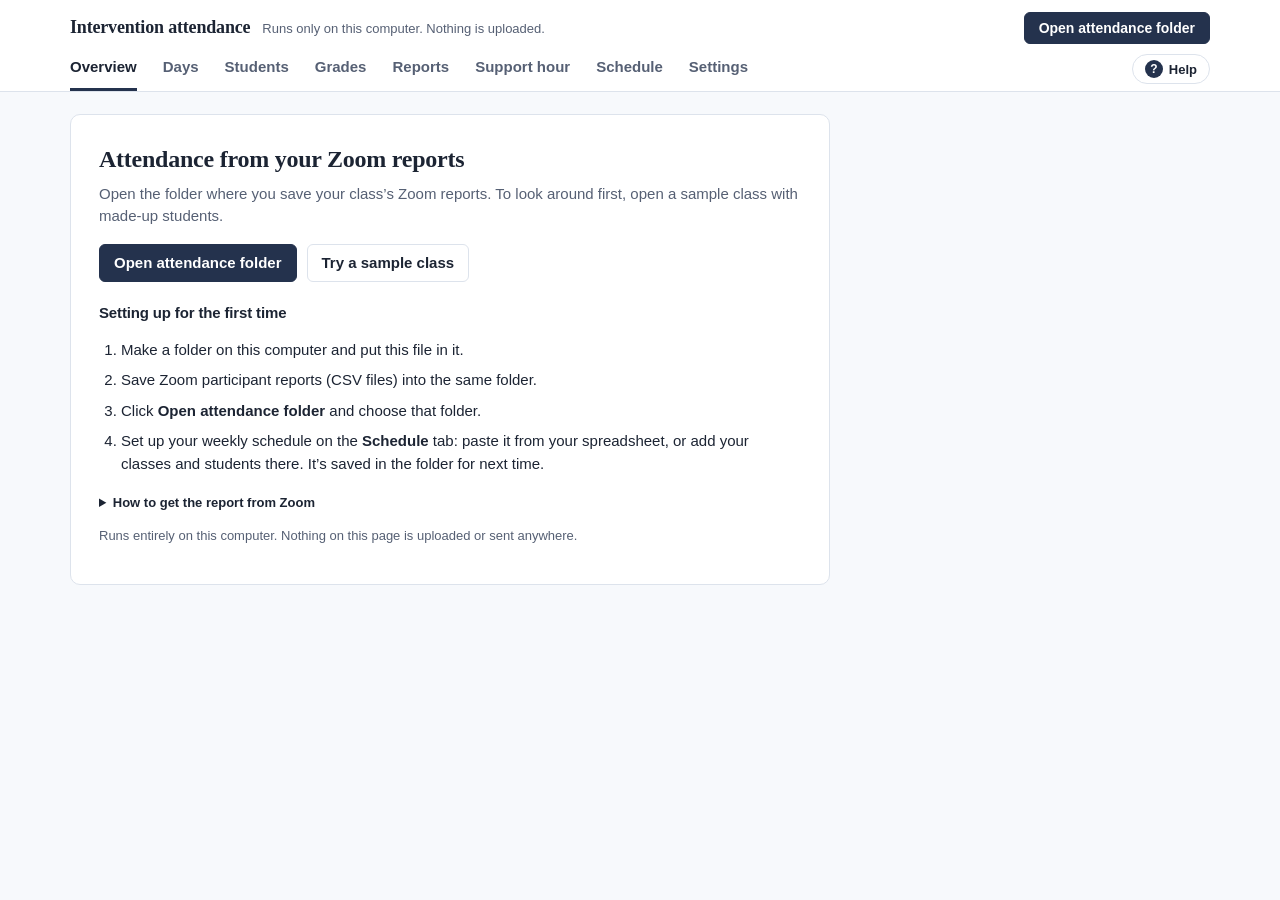
==== commit 743ea3b7: "Grades tab and a cheating log Grades: every dated grades file in the folder is now a point in each s" ====
--- a/intervention-attendance.html
+++ b/intervention-attendance.html
@@ -322,6 +322,23 @@
 table.rpt td:first-child{white-space:nowrap}
 table.sum.rpt th{white-space:normal}
 table.rpt tr.rptall td{font-weight:600;border-top:1px solid var(--line)}
+/* Caught cheating: a flag tag by the name, like the IEP/504/ML tags */
+.plantag.cheattag{color:var(--bad)}
+/* Grades tab */
+.gchk{display:inline-flex;gap:6px;align-items:center;font-size:var(--fs-sm)}
+.glog{border-top:1px solid var(--grid);padding-top:10px;gap:8px}
+.glog select,.glog input[type=date],.glog input[type=text]{height:30px;border:1px solid var(--line);border-radius:6px;background:var(--paper);color:var(--ink);padding:0 7px;font-size:var(--fs-sm)}
+.glog [data-chstudent]{width:13em} .glog [data-chtype]{width:19em} .glog input[type=text]{flex:1;min-width:12em}
+.gxseg{margin:0 0 8px}
+.thsort{background:none;border:0;padding:0;font:inherit;color:inherit;cursor:pointer;white-space:nowrap}
+.thsort:hover{color:var(--ink)}
+table.gtab td{vertical-align:middle}
+.gchg,.gnow,table.gtab .nmtag{white-space:nowrap}
+.spark{display:block;overflow:visible}
+.spark polyline{fill:none;stroke:var(--viz-1);stroke-width:1.5;stroke-linejoin:round;stroke-linecap:round}
+.spark circle{fill:var(--viz-1)}
+.sr-only{position:absolute;width:1px;height:1px;overflow:hidden;clip:rect(0 0 0 0);white-space:nowrap}
+.rcard .fu .name-btn{font-weight:600}
 /* The schedule board: a column for each day, a card for each class with the students who come to it */
 .schtop{display:flex;flex-wrap:wrap;align-items:baseline;gap:6px 12px}
 .schtop h2{margin:0}
@@ -523,6 +540,7 @@
 .ovset{display:inline-block;width:6px;height:6px;border-radius:50%;margin-left:2px}
 .ovset.on{background:var(--focus)}
 .ovfacts{min-height:4.5em;margin:6px 0 10px}
+.ovfacts.dm{height:7.5em;overflow-y:auto;overscroll-behavior:contain}   /* a folder with DeltaMath: the same size on every day; a day with many assignments scrolls */
 .ovmarkbtn{min-width:9em}   /* fits "Done marking" too, so the button keeps its width */
 .linkish:disabled{color:var(--faint);cursor:default;text-decoration:none}
 .ovchip,.ovlet{display:inline-flex;align-items:center;gap:6px;border:1px solid var(--line);background:var(--paper);border-radius:6px;padding:3px 8px;font-size:var(--fs-sm);cursor:pointer;color:var(--ink)}
@@ -559,12 +577,13 @@
 .addday .actions{margin-top:2px}
 .addmsg{min-height:3em}
 .ovxd{color:var(--focus);font-weight:700;margin-left:1px}
-/* F marks: over a date, a Formative export that day; in a day, answered on Formative though not in Zoom. Placed in a corner, so no column gets wider. */
-.ovfd,.ovfa{position:absolute;top:1px;font-size:.625rem;font-weight:700;line-height:1;font-style:normal}
-.ovfd{right:2px;color:var(--ink)}
+/* F and D marks: over a date, a Formative export (F, top right) or DeltaMath (D, top left) that day; in a day, answered on Formative
+   or did DeltaMath though not in Zoom. Placed in a corner, so no column gets wider. */
+.ovfd,.ovdd,.ovfa{position:absolute;top:1px;font-size:.625rem;font-weight:700;line-height:1;font-style:normal}
+.ovfd{right:2px;color:var(--ink)} .ovdd{left:2px;color:var(--ink)}
 .ovfa{left:2px;color:var(--ov-ink)}
 .ovfin{font-size:.625rem;font-weight:700;letter-spacing:0}
-.ovkey .ovfd,.ovkey .ovfa,.ovkey .ovfin{position:static;font-size:var(--fs-xs);color:var(--ink)}
+.ovkey .ovfd,.ovkey .ovdd,.ovkey .ovfa,.ovkey .ovfin{position:static;font-size:var(--fs-xs);color:var(--ink)}
 @media print{
   .ovblock{border:0}
   .ovt tr{break-inside:avoid}   /* a long class list goes on to the next page between rows, under the dates again */
@@ -584,8 +603,8 @@
   table.ovt{font-size:.62rem}
   .ovwd{font-size:.5rem}
   .ovb .ovm{font-size:.6rem}
-  .ovt .ovfd,.ovb .ovfa{font-size:.45rem}   /* small enough to keep clear of the weekday and the ✓ in the narrower days */
-  .ovt .ovfd{right:0} .ovb .ovfa{left:0}
+  .ovt .ovfd,.ovt .ovdd,.ovb .ovfa{font-size:.45rem}   /* small enough to keep clear of the weekday and the ✓ in the narrower days */
+  .ovt .ovfd{right:0} .ovt .ovdd,.ovb .ovfa{left:0}
   p.ovprint{margin:0 0 6px;font-weight:600}
 }
 
@@ -1021,6 +1040,7 @@
         <button role="tab" id="t-overview" aria-controls="tab-overview" data-tab="overview" aria-selected="true" title="Every student and every class day on one grid">Overview</button>
         <button role="tab" id="t-reports" aria-controls="tab-reports" data-tab="reports" aria-selected="false" title="Each class day: who came, who was late, who left early">Days</button>
         <button role="tab" id="t-students" aria-controls="tab-students" data-tab="students" aria-selected="false" title="Each student’s totals, reports and messages to families">Students</button>
+        <button role="tab" id="t-grades" aria-controls="tab-grades" data-tab="grades" aria-selected="false" tabindex="-1" title="Each student’s grade over time, and times they were caught cheating">Grades</button>
         <button role="tab" id="t-rpt" aria-controls="tab-rpt" data-tab="rpt" aria-selected="false" tabindex="-1" title="Attendance reports for a group of students, like only IEP and 504 students">Reports</button>
         <button role="tab" id="t-support" aria-controls="tab-support" data-tab="support" aria-selected="false" title="Who was let go early from the support hour this week">Support<span class="tabx"> hour</span></button>
         <button role="tab" id="t-schedule" aria-controls="tab-schedule" data-tab="schedule" aria-selected="false" title="Your weekly class schedule">Schedule</button>
@@ -1037,6 +1057,7 @@
   <section id="tab-overview" role="tabpanel" aria-labelledby="t-overview"></section>
   <section id="tab-reports" role="tabpanel" aria-labelledby="t-reports" hidden></section>
   <section id="tab-students" role="tabpanel" aria-labelledby="t-students" hidden></section>
+  <section id="tab-grades" role="tabpanel" aria-labelledby="t-grades" hidden></section>
   <section id="tab-rpt" role="tabpanel" aria-labelledby="t-rpt" hidden></section>
   <section id="tab-support" role="tabpanel" aria-labelledby="t-support" hidden></section>
   <section id="tab-schedule" role="tabpanel" aria-labelledby="t-schedule" hidden></section>
@@ -1230,6 +1251,9 @@
 const OV_CAT = { engaged: 'Present and engaged', excused: 'Excusable absence', idle: 'Likely present but not engaging',
   away: 'Likely not actually present', absent: 'Did not attend', nosched: 'Not scheduled' };
 const OV_LET = { L: 'Late or left early', C: 'Camera off' };   // the colors show engagement, so there's no D
+// Kinds of cheating for the cheating log, in the order the list shows them.
+const CHEAT_TYPES = { ai: 'Used AI (like ChatGPT)', app: 'Answer app or website (like Photomath)', copy: 'Copied another student', share: 'Shared answers',
+  notes: 'Phone or notes during a test or quiz', someone: 'Someone else did the work', other: 'Other' };
 const FU_HOW = { call:'Called home', message:'Emailed or texted home', student:'Talked with the student', meeting:'Meeting (team or family)', other:'Other' };
 
 const $ = (s, el = document) => el.querySelector(s);
@@ -1289,6 +1313,7 @@
     plans: {},       // { studentKey: { type: 'iep' | '504', acc } } an IEP or 504 plan, and its accommodations one per line
     ml: {},          // { studentKey: { status: 'ml' | 'rfep', level, sup } } a multilingual learner (with their ELD level) or a
                      // student reclassified fluent English proficient (RFEP), and supports one per line
+    cheating: {},    // { studentKey: [{ id, date, type, note }] } times a student was caught cheating (type: a CHEAT_TYPES key)
     deletedDays: {}, // { 'YYYY-MM-DD': { date } } days taken off every tab: not a class day, its Zoom and Formative files set aside
     extraDays: {},   // { 'YYYY-MM-DD': { like } } class days added by hand: like is a weekday (that day's students and times),
                      // 'all' (every class combined) or 'none' (no schedule: every student starts "Not scheduled")
@@ -1302,7 +1327,7 @@
   const base = defaultData(), set = obj(d.settings);
   const out = { ...base, ...d, version: 3, settings: { ...base.settings },
     aliases: {}, ignored: Array.isArray(d.ignored) ? d.ignored.filter(x => typeof x === 'string') : [],
-    excused: { ...obj(d.excused) }, excusedAbsent: { ...obj(d.excusedAbsent) }, notes: {}, noClass: {}, dayStatus: {}, drops: {}, deleted: {}, deletedDays: {}, extraDays: {}, followUps: {}, plans: {}, ml: {} };
+    excused: { ...obj(d.excused) }, excusedAbsent: { ...obj(d.excusedAbsent) }, notes: {}, noClass: {}, dayStatus: {}, drops: {}, deleted: {}, deletedDays: {}, extraDays: {}, followUps: {}, plans: {}, ml: {}, cheating: {} };
   for (const [k, [lo, hi]] of Object.entries(NUM_SETTINGS)){ const v = Number(set[k]); if (set[k] !== '' && Number.isFinite(v)) out.settings[k] = Math.min(hi, Math.max(lo, Math.round(v))); }
   for (const k of ['teacherName', 'className', 'contactLine']) if (typeof set[k] === 'string') out.settings[k] = set[k].slice(0, 120);
   for (const [k, v] of Object.entries(obj(d.aliases))) if (typeof v === 'string') out.aliases[k] = v;
@@ -1312,6 +1337,10 @@
   for (const [k, v] of Object.entries(obj(d.deletedDays))) if (isDk(k)) out.deletedDays[k] = { date: isDk(obj(v).date) ? v.date : '' };
   for (const [k, v] of Object.entries(obj(d.deleted))) if (k) out.deleted[k] = { date: isDk(obj(v).date) ? v.date : '', name: String(obj(v).name || k).slice(0, 120) };
   for (const [k, v] of Object.entries(obj(d.plans))){ const t = obj(v).type; if (k && (t === 'iep' || t === '504')) out.plans[k] = { type: t, acc: String(obj(v).acc || '').slice(0, 4000) }; }
+  for (const [k, v] of Object.entries(obj(d.cheating))) if (k && Array.isArray(v)){
+    const xs = v.map(obj).filter(x => isDk(x.date)).map(x => ({ id: String(x.id || uid()).slice(0, 40), date: x.date, type: x.type in CHEAT_TYPES ? x.type : 'other', note: String(x.note || '').slice(0, 300) }));
+    if (xs.length) out.cheating[k] = xs;
+  }
   for (const [k, v] of Object.entries(obj(d.ml))) if (k) out.ml[k] = { status: obj(v).status === 'rfep' ? 'rfep' : 'ml', level: String(obj(v).level || '').trim().slice(0, 40), sup: String(obj(v).sup || '').slice(0, 4000) };
   for (const [k, v] of Object.entries(obj(d.extraDays))) if (isDk(k) && [...DAYS, 'all', 'none'].includes(obj(v).like)) out.extraDays[k] = { like: v.like };
   for (const [k, v] of Object.entries(obj(d.dayStatus))){
@@ -1341,7 +1370,7 @@
   tab: 'overview', query: '', draft: null, openDays: new Set(), autoOpened: false, status: null,
   range: { preset: 'all', from: '', to: '' }, rangeMenu: false, noteEdit: null,
   sort: 'name', student: null, studentFrom: null, returnTo: null, highlight: null,
-  include: { table: true, log: true, notes: false, plan: false }, ovShow: { who: 'all', under: false, pct: 70, order: 'name' }, showMenu: false, rpt: { who: 'all' }, planEdit: null, familyDraft: {}, fuEdit: null, fuPrefill: null,
+  include: { table: true, log: true, notes: false, plan: false, cheat: false }, grades: { who: 'all', low: false, cheat: false, sort: 'name', dir: 1, x: 'eng' }, chEdit: null, ovShow: { who: 'all', under: false, pct: 70, order: 'name' }, showMenu: false, rpt: { who: 'all' }, planEdit: null, familyDraft: {}, fuEdit: null, fuPrefill: null,
   selDay: null, dayTableOpen: false, supQuery: '', supUnmOpen: false, ovSel: null, ovFrom: null, ovMark: null, ovMarkN: 0, ovDay: null, ovScroll: null, ovScrollTo: null, ovPrintAll: false, addDay: { open: false, date: '', like: '', msg: '' }, dropEdit: null, showDropped: false, schedChange: null, viewVersion: null, schPop: null, schRenames: [], draftUndo: [], pasteOpen: false, schAddDraft: {}, pasteWarn: null, lastAnalysis: null,
   demo: false, undo: [], redo: [], snap: null, saveFailed: false,   // demo: the sample class is open; undo/redo: the data before each change
   sheet: null, sheetBusy: false   // the Google Sheet connection, kept in this browser only (never in the folder)
@@ -1663,6 +1692,8 @@
   let m, num = null, month = null;
   if ((m = name.match(/(?:^|\D)(20\d\d)([-_])(\d{1,2})\2(\d{1,2})(?!\d)/))) num = real(+m[1], +m[3], +m[4]);
   else if ((m = name.match(/(?:^|\D)(\d{1,2})([-_])(\d{1,2})\2(20\d\d)(?!\d)/))) num = real(+m[4], +m[1], +m[3]);
+  // 11-16-26: only when the year ends the run of numbers (so "Week-10-10-26-26" is Oct 26) and is within a year of the file's.
+  else if ((m = name.match(/(?:^|\D)(\d{1,2})([-_])(\d{1,2})\2([23]\d)(?![-_]?\d)/)) && Math.abs(2000 + +m[4] - year) <= 1) num = real(2000 + +m[4], +m[1], +m[3]);
   if ((m = name.toLowerCase().match(/\b(january|february|march|april|may|june|july|august|september|october|november|december)[ _-]?(\d{1,2})(?!\d)/))) month = real(year, mon.indexOf(m[1]) + 1, +m[2]);
   return { num, month };
 }
@@ -1748,6 +1779,105 @@
   return { formative: true, unit: 'point', parts: ps, rows: out, dk: ps.length ? ps[0].dk : made, dated: ps.length ? ps[0].dated : '', questions: 0, qs: [] };
 }
 
+/* ---------------- Spreadsheets (.xlsx) ----------------
+   An .xlsx file is a zip of XML files. This reads the first sheet's cells as text with the browser's own unzipping,
+   so nothing is uploaded and no library is needed. */
+async function readXlsx(blob){
+  if (typeof DecompressionStream === 'undefined') throw new Error('no-unzip');
+  const buf = new Uint8Array(await blob.arrayBuffer()), dv = new DataView(buf.buffer, buf.byteOffset, buf.byteLength), dec = new TextDecoder();
+  let e = -1;
+  for (let i = buf.length - 22; i >= Math.max(0, buf.length - 65557); i--) if (dv.getUint32(i, true) === 0x06054b50){ e = i; break; }
+  if (e < 0) throw new Error('not-zip');
+  const entries = new Map();
+  for (let k = 0, p = dv.getUint32(e + 16, true), n = dv.getUint16(e + 10, true); k < n; k++){
+    if (p + 46 > buf.length || dv.getUint32(p, true) !== 0x02014b50) throw new Error('bad-zip');
+    const nl = dv.getUint16(p + 28, true);
+    entries.set(dec.decode(buf.subarray(p + 46, p + 46 + nl)), { method: dv.getUint16(p + 10, true), size: dv.getUint32(p + 20, true), off: dv.getUint32(p + 42, true) });
+    p += 46 + nl + dv.getUint16(p + 30, true) + dv.getUint16(p + 32, true);
+  }
+  const read = async path => {
+    const x = entries.get(path); if (!x) return null;
+    const start = x.off + 30 + dv.getUint16(x.off + 26, true) + dv.getUint16(x.off + 28, true), data = buf.subarray(start, start + x.size);
+    if (x.method === 0) return dec.decode(data);
+    if (x.method !== 8) throw new Error('bad-zip');
+    return new Response(new Blob([data]).stream().pipeThrough(new DecompressionStream('deflate-raw'))).text();
+  };
+  const xml = async path => { const t = await read(path); return t === null ? null : new DOMParser().parseFromString(t, 'application/xml'); };
+  const tags = (doc, n) => doc ? [...doc.getElementsByTagNameNS('*', n)] : [];
+  // The first sheet, found through the workbook (it isn't always sheet1.xml).
+  const wb = await xml('xl/workbook.xml'), rels = await xml('xl/_rels/workbook.xml.rels'), sh = tags(wb, 'sheet')[0];
+  const rid = sh && (sh.getAttribute('r:id') || sh.getAttributeNS('http://schemas.openxmlformats.org/officeDocument/2006/relationships', 'id'));
+  const rel = tags(rels, 'Relationship').find(r => r.getAttribute('Id') === rid), target = rel ? rel.getAttribute('Target') : '';
+  const sheet = (target && await xml(target.startsWith('/') ? target.slice(1) : `xl/${target.replace(/^\.\//, '')}`)) || await xml('xl/worksheets/sheet1.xml');
+  if (!sheet) throw new Error('no-sheet');
+  const strings = tags(await xml('xl/sharedStrings.xml'), 'si').map(si => tags(si, 't').filter(t => t.parentNode.localName !== 'rPh').map(t => t.textContent).join(''));
+  const rows = [];
+  for (const row of tags(sheet, 'row')){
+    const out = []; let ci = 0;
+    for (const c of [...row.children].filter(x => x.localName === 'c')){
+      const ref = (c.getAttribute('r') || '').match(/^[A-Z]+/);
+      if (ref) ci = [...ref[0]].reduce((a, ch) => a * 26 + ch.charCodeAt(0) - 64, 0) - 1;
+      const t = c.getAttribute('t'), v = tags(c, 'v')[0], vt = v ? v.textContent : '';
+      out[ci++] = t === 's' ? strings[+vt] ?? '' : t === 'inlineStr' ? tags(c, 't').map(x => x.textContent).join('') : t === 'b' ? (vt === '1' ? 'TRUE' : 'FALSE') : vt;
+    }
+    rows[(+row.getAttribute('r') || rows.length + 1) - 1] = Array.from(out, x => x ?? '');
+  }
+  const created = tags(await xml('docProps/core.xml'), 'created')[0];
+  return { rows: Array.from(rows, r => r || []), created: created ? created.textContent.trim() : '' };
+}
+// An .xlsx in the folder is unzipped while the folder is read, then read like the other files.
+async function sheetFile(name, file){
+  let sheet;
+  try { sheet = await readXlsx(file); }
+  catch (e){ sheet = { error: e && e.message === 'no-unzip' ? 'This browser can’t open .xlsx files. Open it in Excel or Google Sheets and save it as a CSV with the same name.'
+    : 'This spreadsheet couldn’t be opened. If it’s a DeltaMath export, open it in Excel or Google Sheets and save it as a CSV with the same name.' }; }
+  return { name, text: '', sheet, modified: file.lastModified };
+}
+
+// DeltaMath's grades export (.xlsx as it downloads, or saved as a CSV): First, Last, Class (like "IM1AInt Monday"), Grade,
+// Complete, then a column for each assignment with the student's score on it, 0 to 100. A Last that's an email is kept as the
+// email. The rows under the students (AVERAGE, Q1, MEDIAN, Q3) aren't students. The class day: a full date in the file name
+// (like 11-16-26), else the day it was exported, else the day the file was saved; those two go back to the weekday in the
+// class name ("Monday") when it's earlier in that week.
+function parseDeltaMath(name, rows, created, modified){
+  rows = rows.map(r => Array.from(r || [], c => String(c ?? '').trim())).filter(r => r.some(Boolean));
+  const named = /delta ?math/i.test(name);
+  const hi = rows.slice(0, 8).findIndex(r => r.some(c => /^(student )?first( name)?$/i.test(c)) && r.some(c => /^complete$/i.test(c)));
+  if (hi < 0) return named ? { error: 'This looks like a DeltaMath export, but its “First”, “Last” and “Complete” columns weren’t found.' } : null;
+  const h = rows[hi].map(hNorm), col = re => h.findIndex(c => re.test(c));
+  const first = col(/^(student )?first( name)?$/), last = col(/^(student )?last( name)?$/), cls = col(/^(class|section|period)( name)?$/), email = col(/^(student )?e-?mail( address)?$/);
+  const meta = new Set([first, last, cls, email, col(/^grade$/), col(/^complete$/)].filter(i => i >= 0));
+  const aCols = h.map((c, i) => i).filter(i => h[i] && !meta.has(i)), titles = [];
+  for (const i of aCols){ let t = rows[hi][i]; while (titles.includes(t)) t += ' (2)'; titles.push(t); }   // two assignments with one name stay apart
+  const num = v => { const x = parseFloat(String(v).replace('%', '')); return Number.isFinite(x) ? Math.max(0, Math.min(100, x)) : null; };
+  const out = [], wds = new Map();
+  for (const r of rows.slice(hi + 1)){
+    const fn = r[first] || '', ln = last >= 0 ? r[last] || '' : '', mail = /@/.test(ln);
+    const nm = (mail ? fn : `${fn} ${ln}`).replace(/\s+/g, ' ').trim();
+    if (!nm || /^(average|q[1-4]|median|mean|total)s?:?$/i.test(nm)) continue;
+    const scores = new Map(); aCols.forEach((i, k) => { const v = num(r[i]); if (v !== null) scores.set(titles[k], v); });
+    if (!aCols.length){ const v = num(r[col(/^complete$/)]); if (v !== null) scores.set('Complete', v); }   // no assignment columns: how much is complete
+    const wd = cls >= 0 ? sectionWeekday(r[cls]) : null; if (wd) wds.set(wd, (wds.get(wd) || 0) + 1);
+    out.push({ name: nm, email: mail ? ln : email >= 0 ? r[email] || '' : '', scores, wd });
+  }
+  if (!out.length) return { error: 'This looks like a DeltaMath export, but no student rows were found in it.' };
+  const wd = [...wds].sort((a, b) => b[1] - a[1])[0]?.[0] || null, back = dk => { if (!wd) return dk; while (DAYS[parseDk(dk).getDay()] !== wd) dk = addDays(dk, -1); return dk; };
+  const exp = created && !isNaN(new Date(created)) ? dkOf(new Date(created)) : null, nd = dateInName(name, new Date(modified || Date.now()).getFullYear());
+  const how = w => wd ? `${w} and the class day in the class name` : w;
+  const [dk, dated] = nd.num ? [nd.num, 'the file name'] : exp ? [back(exp), how('the day it was exported')] : nd.month ? [nd.month, 'the file name']
+    : modified ? [back(dkOf(new Date(modified))), how('the day the file was saved')] : [];
+  if (!dk) return { error: 'This DeltaMath export has no date. Put the class date in the file name, like deltamath-11-16-2026.xlsx.' };
+  // One export can hold several groups (a class name per row, like "Monday" and "Wednesday"): each counts for its own weekday
+  // in that week, and not for a day after the export was made.
+  const made = exp || nd.num || (modified ? dkOf(new Date(modified)) : dk), groups = new Map();
+  for (const r of out){ const g = r.wd || wd; if (!groups.has(g)) groups.set(g, []); groups.get(g).push(r); }
+  const parts = [...groups].map(([g, rows]) => g === wd ? { dk, dated, rows } : { dk: addDays(weekKey(dk), (DAYS.indexOf(g) + 6) % 7), dated: 'the class day in the class name', rows })
+    .filter(p => p.dk === dk || p.dk <= made);
+  return { deltamath: true, dk, dated, assignments: titles, rows: out, parts };
+}
+
+// A grade as a number when it's a percent ("87.5%"); a letter alone ("B+") has none.
+const gradeNum = g => { const m = String(g).match(/^(\d+(?:\.\d+)?)%$/); return m ? +m[1] : null; };
 // A gradebook export (a CSV with "grades" and the date in its name): each student's current grade.
 // The grade comes from the first column found, in this order: current/overall/final grade or score, then grade, percent,
 // score, average. A cell like "87%", "87" or "B+ (87%)" gives 87% (as written, not rounded); a letter alone is kept as written.
@@ -1776,11 +1906,14 @@
 
 // Each file is read once: a Zoom participant report or a Formative export, or else an error. A file named for Formative
 // is read as one first, so a question that mentions joining or leaving can't make it look like a Zoom report.
+// A spreadsheet (.xlsx) is read only as a DeltaMath export; any other one is set aside without a message.
 function parsedFile(f){
+  if (!f.parsed && f.sheet) f.parsed = f.sheet.error ? { error: f.sheet.error } : parseDeltaMath(f.name, f.sheet.rows, f.sheet.created, f.modified) || { skip: true };
   if (!f.parsed){
     const form = () => parseFormativeFile(f.name, f.text, f.modified);
-    let p = /formative/i.test(f.name) ? form() : /grade/i.test(f.name) ? parseGradesFile(f.name, f.text, f.modified) : null;
-    if (!p || p.error){ const z = parseZoomFile(f.name, f.text); p = !z.error ? z : p || form() || z; }
+    let p = /\bcomplete\b/i.test(String(f.text).slice(0, 3000)) ? parseDeltaMath(f.name, parseCSV(String(f.text).replace(/^\ufeff/, '')), '', f.modified) : null;
+    if (!p || (p.error && !p.deltamath)) p = (/formative/i.test(f.name) ? form() : /grade/i.test(f.name) ? parseGradesFile(f.name, f.text, f.modified) : null) || p;
+    if (!p || (p.error && !p.deltamath)){ const z = parseZoomFile(f.name, f.text); p = !z.error ? z : p || form() || z; }
     f.parsed = p;
   }
   return f.parsed;
@@ -1829,10 +1962,12 @@
   const anyone = buildMatcher(roster, state.data.aliases);
   const matchFor = dk => { const v = verFor(dk); if (!v.match){ const m = buildMatcher(v.sched.roster, state.data.aliases); v.match = (r, e) => m(r, e) || anyone(r, e); } return v.match; };
   const ignored = new Set(state.data.ignored);
-  const fileErrors = [], byDate = new Map(), forms = [], gradeFiles = [];
+  const fileErrors = [], byDate = new Map(), forms = [], gradeFiles = [], dms = [];
   for (const f of state.files){
     const z = parsedFile(f);
     if (z.error){ fileErrors.push({ name: f.name, error: z.error }); continue; }
+    if (z.skip) continue;
+    if (z.deltamath){ for (const part of z.parts || [z]) dms.push({ name: f.name, ...z, ...part }); continue; }
     if (z.formative){ for (const part of z.parts || [z]) forms.push({ name: f.name, ...z, ...part }); continue; }
     if (z.grades){ gradeFiles.push({ name: f.name, ...z }); continue; }
     for (const r of z.rows){
@@ -1873,19 +2008,61 @@
     t.parts.push({ title: set.title, answered: e.answered, total: set.questions, unit: set.unit, pct: e.pct === null ? null : Math.round(e.pct), some: e.some && !e.answered, inFile: true });
     g.byKey.set(k, t);
   }
+  // DeltaMath practice by class day. Each assignment is out of 100% complete, and its score adds up over time, so a student's
+  // work on a day is how far each score went up since the last earlier export that listed them on it, out of what they had
+  // left on it then (all 100% the first time it shows up). Files from one day count together, with each student's best score.
+  // A day where no one did any work (an export made before class, or the same one again) isn't counted.
+  const dmByDk = new Map(), dmDays = new Map(), last = new Map(), dmUnmatched = new Map(), dmSkipped = new Set();
+  for (const D of dms){
+    if (!dmDays.has(D.dk)) dmDays.set(D.dk, { files: [], dated: new Set(), byKey: new Map(), unmatched: new Map() });
+    const g = dmDays.get(D.dk), match = matchFor(D.dk);
+    if (!g.files.includes(D.name)) g.files.push(D.name);
+    g.dated.add(D.dated);
+    for (const r of D.rows){
+      // A first name with an email (DeltaMath's Last held the email) keeps the email in its name, so two students with the
+      // same first name stay apart. A name that matches no one keeps its own scores ("?name"), so linking it changes only its days.
+      const raw = r.email && !r.name.includes(' ') ? `${r.name} (${r.email})` : r.name, m = match(raw, r.email), rk = normKey(raw);
+      if (m ? deleted.has(m.key) : !rk || ignored.has(rk)) continue;
+      if (!m) g.unmatched.set(rk, { rk, raw, email: r.email });
+      const key = m ? m.key : `?${rk}`, sc = g.byKey.get(key) || new Map();
+      for (const [t, v] of r.scores) sc.set(t, Math.max(sc.get(t) ?? 0, v));
+      g.byKey.set(key, sc);
+    }
+  }
+  for (const [dk, g] of [...dmDays].sort((a, b) => a[0].localeCompare(b[0]))){
+    const byKey = new Map(); let any = false;
+    for (const [key, sc] of g.byKey){
+      const parts = [...sc].map(([title, score]) => { const p = last.get(`${title}|${key}`), before = p ? p.score : 0;
+        return { title, score, gain: Math.max(0, score - before), left: Math.max(0, 100 - before), since: p ? p.dk : null }; });
+      const work = parts.reduce((a, p) => a + p.gain, 0), left = parts.reduce((a, p) => a + p.left, 0);
+      if (key[0] !== '?') byKey.set(key, { work, left, parts });
+      any = any || work > 0;
+    }
+    const before = [...last.values()].some(x => x.dk < dk);
+    for (const [key, sc] of g.byKey) for (const [title, score] of sc) last.set(`${title}|${key}`, { dk, score });
+    if (state.data.deletedDays[dk]) continue;   // a deleted day isn't a class day, but its scores are still where the next export starts from
+    for (const u of g.unmatched.values()) dmUnmatched.set(u.rk, u);
+    if (any) dmByDk.set(dk, { dk, files: g.files, dated: g.dated, byKey });
+    else { dmSkipped.add(dk); for (const name of g.files) fileErrors.push({ name, error: `No one has DeltaMath work in it${before ? ' since the export before it' : ' yet'}, so it isn’t counted for ${shortDate(dk)}.` }); }
+  }
   // Grades: each student's grade from the newest grades file that lists them (newest by the date in its name).
-  const grades = new Map(), gradeUnmatched = new Map();
+  // Every grades file is also a point in each student's grade history (the Grades tab), oldest first.
+  const grades = new Map(), gradeUnmatched = new Map(), gradeHist = new Map();
   gradeFiles.sort((a, b) => b.dk.localeCompare(a.dk) || b.name.localeCompare(a.name));
   for (const G of gradeFiles){
     const match = matchFor(G.dk || todayDk()), newest = G === gradeFiles[0];   // names that didn't match are listed from the newest file only
     for (const r of G.rows){
       const m = match(r.name, r.email);
       if (!m){ const rk = normKey(r.name); if (rk && !ignored.has(rk) && newest) gradeUnmatched.set(rk, { rk, raw: r.name, email: r.email }); continue; }
-      if (!deleted.has(m.key) && !grades.has(m.key)) grades.set(m.key, { grade: r.grade, file: G.name, dk: G.dk });
+      if (deleted.has(m.key)) continue;
+      if (!grades.has(m.key)) grades.set(m.key, { grade: r.grade, file: G.name, dk: G.dk });
+      const h = gradeHist.get(m.key) || [];
+      if (!h.some(x => x.dk === G.dk)) h.push({ dk: G.dk, grade: r.grade, num: gradeNum(r.grade), file: G.name });   // one per date: the newest file that day
+      gradeHist.set(m.key, h);
     }
   }
-  return { sched, versions, schedFor, weekSched, roster, nameOf, days, dayByDk: new Map(days.map(d => [d.dk, d])), fileErrors, formByDk,
-    grades, gradeUnmatched, gradeFiles };
+  return { sched, versions, schedFor, weekSched, roster, nameOf, days, dayByDk: new Map(days.map(d => [d.dk, d])), fileErrors, formByDk, dmByDk, dmUnmatched, dmSkipped,
+    grades, gradeUnmatched, gradeFiles, gradeHist: new Map([...gradeHist].map(([k, h]) => [k, h.sort((a, b) => a.dk.localeCompare(b.dk))])) };
 }
 
 // Every class in a week's schedule as one day: sections with the same kind and times are one section with all their students.
@@ -1994,7 +2171,7 @@
   let h = '';
   if (state.returnTo) h += `<div class="backbar">From ${esc(state.returnTo.name)}’s report <button class="btn small" data-returnto>Back to ${esc(state.returnTo.name)}</button>
     <button class="linkish" data-dismissreturn>Stay here</button></div>`;
-  if (A.fileErrors.length) h += `<div class="notice"><b>Some files couldn’t be read:</b><ul>${A.fileErrors.map(f => `<li>${esc(f.name)}: ${esc(f.error)}</li>`).join('')}</ul></div>`;
+  if (A.fileErrors.length) h += `<div class="notice"><b>Some files weren’t used:</b><ul>${A.fileErrors.map(f => `<li>${esc(f.name)}: ${esc(f.error)}</li>`).join('')}</ul></div>`;
   if (!A.days.length){ el.innerHTML = h + setupCard(A); return; }
   if (!A.sched.roster.length) h += `<div class="notice">Add your class schedule on the <button class="linkish" data-goto="schedule">Schedule tab</button> so each student can be checked against the hours they’re expected.</div>`;
   const days = daysInRange(A.days), period = periodOf(A);
@@ -2481,6 +2658,22 @@
 const fAnswered = (f, unit) => f.some ? 'answered some (no points yet)' : `answered ${f.answered} of ${f.unit === 'point' ? plural(f.total, 'point') : unit ? plural(f.total, 'question') : f.total}`;
 // With two or more Formatives that day, each one on its own: "Week 11: answered 3 of 6 points, score 0%".
 const fEach = f => f.parts.length > 1 ? f.parts.map(p => `${p.title}: ${fAnswered(p, true)}${p.pct !== null ? `, score ${p.pct}%` : ''}`) : [];
+// A student's DeltaMath work on one class day, if a DeltaMath export that day lists them: how much of what they had left on
+// that day's assignments they completed (all of it counts as done when nothing was left).
+function dmOf(A, key, dk){
+  const g = A.dmByDk.get(dk), t = g && g.byKey.get(key); if (!t) return null;
+  return { work: t.work, left: t.left, share: t.left ? Math.min(1, t.work / t.left) : 1, parts: t.parts, files: g.files, again: t.parts.some(p => p.since) };
+}
+// "completed 80% of 2 assignments" (or "of what was left on 3 assignments"), and each assignment: "Slope from Points: 100%
+// (up 40 since Mon, Nov 9)".
+const dmWork = d => { const n = plural(d.parts.length, 'assignment');
+  return !d.left ? `all ${d.parts.length > 1 ? `${n} were` : 'of it was'} already complete` : !d.work ? `no work that day on ${n}`
+    : `completed ${Math.max(1, Math.round(d.share * 100))}% of ${d.again ? `what was left on ${n}` : n}`; };
+const dmEach = d => { const line = p => `${p.title}: ${p.score}%${p.since ? p.gain ? ` (up ${p.gain} since ${shortDate(p.since)})` : ` (no change since ${shortDate(p.since)})` : ''}`;
+  const same = d.parts.filter(p => p.since && !p.gain);   // two or more that didn't change are one line, so the ones with work show
+  return same.length < 2 ? d.parts.map(line) : [...d.parts.filter(p => !same.includes(p)).map(line), `${plural(same.length, 'more assignment')}: no change since the last export`]; };
+// Why DeltaMath doesn't count for a student who was in Zoom that day.
+const dmWhy = x => x.suppReqMin > 0 ? 'not in Zoom during the support hour' : 'not on the schedule for the support hour';
 // IEP and 504 plans. Kept only in the folder's data file: never sent to the Google Sheet or put in a message to a family. They
 // show on the Reports tab, and on a student's printed report or copied summary only when "IEP/504 and accommodations" is checked.
 const PLAN_NAME = { iep: 'IEP', '504': '504 plan' };
@@ -2498,20 +2691,28 @@
 const mlWords = m => isRfep(m) ? 'Reclassified fluent English proficient (RFEP)' : `Multilingual learner${m.level ? `, ELD level ${m.level}` : ''}`;
 const mlTag = (key, cls = '', tab) => { const m = mlOf(key); if (!m) return ''; const a = planAcc({ acc: m.sup });
   return tagBtn(key, ` mltag${cls ? ` ${cls}` : ''}`, tab, `${mlWords(m)}${a.length ? `: ${a.join('; ')}` : ''}`, mlShort(key)); };
-const supTags = (key, cls, tab) => planTag(key, cls, tab) + mlTag(key, cls, tab);
+// Caught cheating: each time, its date, kind and a note. Kept only in the folder's data file and flagged wherever the IEP, 504
+// and ML tags show (⚑ and how many times). Never sent to the Google Sheet or put in a message to a family; printed on a report
+// or copied in a summary only when "Cheating log" is checked.
+const cheatOf = key => [...(state.data.cheating[key] || [])].sort((a, b) => b.date.localeCompare(a.date));
+const cheatType = x => CHEAT_TYPES[x.type] || 'Other';
+const cheatTag = (key, cls = '', tab) => { const xs = cheatOf(key); if (!xs.length) return '';
+  return tagBtn(key, ` cheattag${cls ? ` ${cls}` : ''}`, tab, `Caught cheating ${plural(xs.length, 'time')}. Last: ${monDay(xs[0].date)}, ${cheatType(xs[0])}`, `⚑ ${xs.length}`); };
+const supTags = (key, cls, tab) => planTag(key, cls, tab) + mlTag(key, cls, tab) + cheatTag(key, cls, tab);
 // Clicking a tag opens a small box beside it: the student's accommodations, and their ML or RFEP status and supports.
 // It closes with a click anywhere else, Esc, or the tag again, and it's never printed.
 let tagPopFrom = null;
 function openTagPop(btn){
-  const key = btn.dataset.tagpop, box = $('#tagPop'), A = state.lastAnalysis || analyze(), name = A.nameOf[key] || key, p = planOf(key), m = mlOf(key);
+  const key = btn.dataset.tagpop, box = $('#tagPop'), A = state.lastAnalysis || analyze(), name = A.nameOf[key] || key, p = planOf(key), m = mlOf(key), ch = cheatOf(key);
   const list = xs => xs.length ? `<ul>${xs.map(a => `<li>${esc(a)}</li>`).join('')}</ul>` : '<p class="muted">None entered.</p>';
   closeTagPop();
   box.innerHTML = `<div class="tagpop-h"><b>${esc(name)}</b><button class="linkish" data-tagpopclose>Close</button></div>
     ${p ? `<div class="tagpop-s"><span class="plantag">${planShort(key)}</span><div><b>${PLAN_NAME[p.type]}: accommodations</b>${list(planAcc(p))}</div></div>` : ''}
     ${m ? `<div class="tagpop-s"><span class="plantag mltag">${esc(mlShort(key))}</span><div><b>${esc(mlWords(m))}</b>${planAcc({ acc: m.sup }).length ? list(planAcc({ acc: m.sup })) : ''}</div></div>` : ''}
+    ${ch.length ? `<div class="tagpop-s"><span class="plantag cheattag">⚑ ${ch.length}</span><div><b>Caught cheating ${plural(ch.length, 'time')}</b>${list(ch.map(x => `${monDay(x.date)}: ${cheatType(x)}${x.note ? `. ${x.note}` : ''}`))}</div></div>` : ''}
     ${state.tab === 'students' && state.student === key ? '' : `<button class="linkish" data-openstudent="${esc(key)}">Open ${esc(firstName(name))}’s page to change these</button>`}`;
   box.hidden = false; tagPopFrom = btn; btn.setAttribute('aria-expanded', 'true');
-  box.setAttribute('aria-label', `Accommodations and supports for ${name}`);
+  box.setAttribute('aria-label', `About ${name}`);
   // Under the tag, or above it when there isn't room below; kept inside the window.
   const r = btn.getBoundingClientRect(), w = box.offsetWidth, h = box.offsetHeight;
   const left = Math.max(8, Math.min(r.left, innerWidth - 8 - w)), top = r.bottom + 6 + h > innerHeight - 8 && r.top - 6 - h > 8 ? r.top - 6 - h : r.bottom + 6;
@@ -2566,29 +2767,35 @@
 function cellState(A, key, dk, recs){
   const plan = planFor(A, key, dk), rec = (recs.get(dk) || new Map()).get(key) || null;
   const xk = `${dk}|${key}`, ov = { ...state.data.dayStatus[xk] }, auto = { L: false };
-  let base, f = null, fact = '';
+  let base, f = null, d = null, dOn = false, fact = '', fxk = 'F';
   if (!plan && !rec) base = 'nosched';
   else if (rec){
-    f = formOf(A, key, dk);
+    f = formOf(A, key, dk); d = dmOf(A, key, dk);
     // An excused absence (marked here or on Reports) is a color chosen by hand; the automatic one is what Zoom shows.
     if (isExcused(rec)) ov.cat = 'excused';
     if (rec.isAbsent){
       base = 'absent';
-      if (f && f.share > 0) fact = f.total ? `${cap(fAnswered(f))} on Formative` : 'Has a Formative score';
+      const did = [f && f.share > 0 ? (f.total ? `${cap(fAnswered(f))} on Formative` : 'Has a Formative score') : '', d && d.work > 0 ? 'Did DeltaMath work' : ''].filter(Boolean);
+      fact = did.join(', '); if (!(f && f.share > 0)) fxk = 'D';
     } else {
       const eng = state.data.settings.engagedPct / 100;
       // On a day with a Formative export, it counts for every student who was in Zoom, whatever their hours: answering none,
       // or not being in the export at all, means they likely weren't actually there.
-      base = !f ? 'engaged' : f.share === 0 ? 'away' : f.share < eng ? 'idle' : 'engaged';
+      // DeltaMath is support-hour practice, so on a day with an export it counts for students who were in Zoom during the support
+      // hour. Not being in the export means they didn't join the class on DeltaMath: no work, as with Formative. With both,
+      // each counts the same: the share is the middle of the two.
+      dOn = A.dmByDk.has(dk) && rec.suppMin > 0;
+      const shares = [f ? f.share : null, dOn ? (d ? d.share : 0) : null].filter(v => v !== null), share = shares.length ? shares.reduce((a, b) => a + b, 0) / shares.length : null;
+      base = share === null ? 'engaged' : share === 0 ? 'away' : share < eng ? 'idle' : 'engaged';
       // Late is an L even on a day they finished work; leaving that day isn't, since they were let go.
       auto.L = hasFlag(rec, 'late') || (!hasFlag(rec, 'fin') && ['early', 'soft'].some(k => hasFlag(rec, k)));
-      fact = !f ? 'No Formative that day' : '';
+      fact = f || dOn ? '' : A.dmByDk.has(dk) ? `No Formative that day; DeltaMath not counted (${dmWhy(rec)})` : A.dmByDk.size ? 'No Formative or DeltaMath that day' : 'No Formative that day';
     }
   } else base = state.data.noClass[dk] ? 'noclass' : dk < todayDk() ? 'missing' : 'later';
   const cat = ov.cat in OV_CAT ? ov.cat : base;
   // The automatic L goes with the color: no L on a day not attended.
   if (['absent', 'excused', 'nosched'].includes(cat)) auto.L = false;
-  return { dk, key, xk, plan, rec, unsched: !!(rec && rec.unsched), fin: !!state.data.excused[xk], early: !rec && !!plan && !!state.data.excused[xk], f, fact, fx: !!rec && rec.isAbsent && !!fact, base, cat, auto, ov, L: ov.L ?? auto.L, C: !!ov.C, msg: hasMsg(key, dk), note: state.data.notes[xk] || '' };
+  return { dk, key, xk, plan, rec, unsched: !!(rec && rec.unsched), fin: !!state.data.excused[xk], early: !rec && !!plan && !!state.data.excused[xk], f, d, dOn, fact, fx: !!rec && rec.isAbsent && !!fact, fxk, base, cat, auto, ov, L: ov.L ?? auto.L, C: !!ov.C, msg: hasMsg(key, dk), note: state.data.notes[xk] || '' };
 }
 const OV_STATE = { noclass: 'No class', missing: 'No Zoom report yet', later: 'Not yet' };
 const cellWords = c => [OV_CAT[c.cat] || OV_STATE[c.cat], ...['L', 'C'].filter(l => c[l]).map(l => OV_LET[l]), c.fact, c.unsched ? 'Came on a day not on their schedule' : '', c.early ? 'Finished work, let go early' : '', c.msg ? 'Message sent' : '', c.note ? 'Has a note' : ''].filter(Boolean).join(', ');
@@ -2599,24 +2806,33 @@
   for (let dk = period.from, i = 0; dk <= end && i < 1500; dk = addDays(dk, 1), i++){
     const secs = A.schedFor(dk).days[DAYS[parseDk(dk).getDay()]] || [];
     if (state.data.deletedDays[dk]) continue;
-    if (A.dayByDk.has(dk) || A.formByDk.has(dk) || state.data.noClass[dk] || state.data.extraDays[dk] || secs.some(x => x.students.length)) out.push(dk);
+    if (A.dayByDk.has(dk) || A.formByDk.has(dk) || A.dmByDk.has(dk) || state.data.noClass[dk] || state.data.extraDays[dk] || secs.some(x => x.students.length)) out.push(dk);
   }
   return out;
 }
 // Show: which students (a group), only those engaged on less than a percent of their class days, and the order. "Engaged" is
 // a day colored Present and engaged, out of the student's class days in the dates shown (excused absences aren't counted).
 const OV_ORDER = [['name', 'A to Z'], ['engaged', 'Least engaged first'], ['attended', 'Fewest days attended first']];
+// A day counts as it's colored on the Overview, from Zoom and Formative or picked by hand, with or without a Zoom report:
+// present (any of the three present colors), absent, or excused (counted apart). A day still to come counts once it has a report.
+const DAY_CATS = ['engaged', 'idle', 'away', 'absent', 'excused'];
+const dayCounts = (c, today = todayDk()) => DAY_CATS.includes(c.cat) && (!!c.rec || c.dk <= today);
 function ovStats(cells){
-  let n = 0, att = 0, eng = 0;
-  for (const c of cells){ if (!c.rec || isExcused(c.rec) || c.cat === 'excused') continue; n++; if (!c.rec.isAbsent) att++; if (c.cat === 'engaged') eng++; }
-  return { n, att, eng, engPct: pct(eng, n), attPct: pct(att, n) };
+  const today = todayDk(); let n = 0, att = 0, eng = 0, exc = 0, L = 0;
+  for (const c of cells){
+    if (!dayCounts(c, today)) continue;
+    if (c.L) L++;   // every L the grid shows on a day that counts
+    if (c.cat === 'excused'){ exc++; continue; }
+    n++; if (c.cat !== 'absent') att++; if (c.cat === 'engaged') eng++;
+  }
+  return { n, att, eng, exc, L, abs: n - att, engPct: pct(eng, n), attPct: pct(att, n) };
 }
 const ovShowOn = () => { const S = state.ovShow; return S.who !== 'all' || S.under || S.order !== 'name'; };
 // The number beside a name when it's what the list is filtered or ordered by.
 function ovPct(r){
   const S = state.ovShow; if (!r.st || (!S.under && S.order === 'name')) return '';
   const a = S.order === 'attended', v = a ? r.st.attPct : r.st.engPct;
-  return `<span class="ovpct" title="${esc(r.st.n ? `${a ? 'Attended' : 'Engaged on'} ${a ? r.st.att : r.st.eng} of ${plural(r.st.n, 'class day')}` : 'No class days in these dates')}">${v === null ? '–' : `${v}%`}</span>`;
+  return `<span class="ovpct" title="${esc(r.st.n ? `${a ? 'Attended' : 'Engaged on'} ${a ? r.st.att : r.st.eng} of ${plural(r.st.n, 'class day')}` : r.st.exc ? `All ${plural(r.st.exc, 'class day')} excused` : 'No class days in these dates')}">${v === null ? '–' : `${v}%`}</span>`;
 }
 function ovShowMenu(){
   const S = state.ovShow, who = WHO.find(w => w[0] === S.who) || WHO[0], ord = OV_ORDER.find(o => o[0] === S.order) || OV_ORDER[0];
@@ -2652,7 +2868,7 @@
     ${addDayMenu(A)}
     <button class="btn small ghost" data-printlist>Print</button>${sheetButton()}</div>`;
   if (!A.days.length) h += setupCard(A);
-  if (A.fileErrors.length) h += `<div class="notice"><b>Some files couldn’t be read:</b><ul>${A.fileErrors.map(f => `<li>${esc(f.name)}: ${esc(f.error)}</li>`).join('')}</ul></div>`;
+  if (A.fileErrors.length) h += `<div class="notice"><b>Some files weren’t used:</b><ul>${A.fileErrors.map(f => `<li>${esc(f.name)}: ${esc(f.error)}</li>`).join('')}</ul></div>`;
   // Zoom names (on the days shown) and Formative names that didn't match anyone on the schedule can be linked once, or ignored.
   const opts = A.roster.map(r => `<option value="${esc(r.key)}">${esc(r.name)}</option>`).join('');
   const linkRows = us => us.map(u => `<div class="ovlink" data-rk="${esc(u.rk)}"><b>${esc(u.raw)}</b>${u.facts ? ` <span class="muted small">${esc(u.facts)}</span>` : ''}
@@ -2667,6 +2883,9 @@
   const unm = new Map(); for (const g of A.formByDk.values()) for (const u of g.unmatched.values()) unm.set(u.rk, u);
   if (unm.size) h += `<div class="notice"><b>Unmatched Formative names.</b> Link each to a student once.
       ${linkRows([...unm.values()].map(u => ({ ...u, facts: u.email })))}</div>`;
+  const dun = new Map([...A.dmUnmatched].filter(([rk]) => !unm.has(rk)));
+  if (dun.size) h += `<div class="notice"><b>Unmatched DeltaMath names.</b> Link each to a student once.
+      ${linkRows([...dun.values()].map(u => ({ ...u, facts: u.email })))}</div>`;
   if (dates.length && rows.length) h += `<p class="printonly ovprint">Attendance, ${esc(fmtPeriod({ from: dates[0], to: dates[dates.length - 1] }))} · ${plural(rows.length, 'student')}${
     state.query ? ` · Search: “${esc(state.query)}”` : ''}${ovShowOn() ? ` · ${esc((WHO.find(w => w[0] === S.who) || WHO[0])[1])}${S.under ? `, engaged under ${S.pct}%` : ''}${S.order !== 'name' ? `, ${(OV_ORDER.find(o => o[0] === S.order) || OV_ORDER[0])[1].toLowerCase()}` : ''}` : ''} · Printed ${esc(monDay(todayDk()))}, ${new Date().getFullYear()}</p>`;
   h += ovKey(A, rows);
@@ -2699,15 +2918,16 @@
       // A month with only a day or two shows its short name ("Sep"), so the name never makes those days wider.
       const d0 = parseDk(dates[idx[m0]]), long = dtf({ month: 'long' }).format(d0);
       months += `<th colspan="${m1 - m0}" class="ovmo${wkStart[idx[m0]] ? ' wk' : ''}" title="${esc(long)}"><span>${esc(m1 - m0 >= 3 ? long : dtf({ month: 'short' }).format(d0))}</span></th>`; m0 = m1; }
-    const head = idx.map(n => { const dk = dates[n], xd = state.data.extraDays[dk], fd = A.formByDk.has(dk);
-      const tip = [xd ? `Day you added: ${addedLabel(A, dk)}` : '', fd ? `Formative results that day${A.formByDk.get(dk).dated.has('the file name') ? ' (dated from the file name)' : ''}` : ''].filter(Boolean).join('. ');
+    const head = idx.map(n => { const dk = dates[n], xd = state.data.extraDays[dk], fd = A.formByDk.has(dk), dd = A.dmByDk.has(dk);
+      const tip = [xd ? `Day you added: ${addedLabel(A, dk)}` : '', fd ? `Formative results that day${A.formByDk.get(dk).dated.has('the file name') ? ' (dated from the file name)' : ''}` : '',
+        dd ? `DeltaMath that day${A.dmByDk.get(dk).dated.has('the file name') ? ' (dated from the file name)' : ''}` : ''].filter(Boolean).join('. ');
       return `<th scope="col" data-dk="${dk}" class="${wkStart[n] ? 'wk' : ''}${dk === today ? ' today' : ''}${state.ovDay === dk ? ' dsel' : ''}"${tip ? ` title="${esc(tip)}"` : ''}><button class="ovdh" data-ovdh="${dk}" tabindex="-1" aria-label="${esc(longDate(dk))}: delete or check this day" aria-expanded="${state.ovDay === dk}"><span class="ovwd">${esc(dtf({ weekday: 'short' }).format(parseDk(dk)).slice(0, 2))}${
-        xd ? '<b class="ovxd" aria-hidden="true">+</b>' : ''}</span><span class="ovmn">${parseDk(dk).getMonth() + 1}/</span>${parseDk(dk).getDate()}</button>${fd ? '<b class="ovfd" aria-hidden="true">F</b>' : ''}</th>`; }).join('');
+        xd ? '<b class="ovxd" aria-hidden="true">+</b>' : ''}</span><span class="ovmn">${parseDk(dk).getMonth() + 1}/</span>${parseDk(dk).getDate()}</button>${dd ? '<b class="ovdd" aria-hidden="true">D</b>' : ''}${fd ? '<b class="ovfd" aria-hidden="true">F</b>' : ''}</th>`; }).join('');
     const body = rows.map((r, ri) => `<tr><th scope="row" class="ovname"><span class="ovnm"><button class="name-btn" data-openstudent="${esc(r.key)}" title="${esc(r.name)}" tabindex="-1">${esc(r.name)}</button>${supTags(r.key, 'noprint', false)}${ovPct(r)}</span>${dropOf(r.key) ? `<span class="ovdrop">dropped ${esc(monDay(dropOf(r.key)))}</span>` : ''}</th>${idx.map(ci => {
       const c = r.cells[ci], words = `${r.name}, ${longDate(c.dk)}: ${cellWords(c)}`, letters = ['L', 'C'].filter(l => c[l]).join('');
       const stop = selCell ? c.xk === sel : first && (first = false, true);
       return `<td class="ovc c-${c.cat}${wkStart[ci] ? ' wk' : ''}${c.xk === sel ? ' sel' : ''}${c.unsched ? ' unsched' : ''}"><button class="ovb" data-ovcell="${esc(c.xk)}" data-r="${ri}" data-c="${ci}" tabindex="${stop ? 0 : -1}" aria-label="${esc(words)}" title="${esc(words)}" aria-expanded="${c.xk === sel}">${
-        c.cat === 'noclass' ? '–' : c.early ? '<span class="ovfin">fin</span>' : c.cat === 'missing' ? '?' : ''}${letters ? `<span class="ovl">${letters}</span>` : ''}${c.msg ? '<b class="ovm">✓</b>' : ''}${c.note ? '<i class="ovn"></i>' : ''}${c.fx ? '<b class="ovfa" aria-hidden="true">F</b>' : ''}</button></td>`;
+        c.cat === 'noclass' ? '–' : c.early ? '<span class="ovfin">fin</span>' : c.cat === 'missing' ? '?' : ''}${letters ? `<span class="ovl">${letters}</span>` : ''}${c.msg ? '<b class="ovm">✓</b>' : ''}${c.note ? '<i class="ovn"></i>' : ''}${c.fx ? `<b class="ovfa" aria-hidden="true">${c.fxk}</b>` : ''}</button></td>`;
     }).join('')}</tr>`).join('');
     // On paper the days widen to fill the page across (within limits), so each piece reads at a good size.
     const pw = state.ovPrintAll ? ` style="--pcw:${Math.max(22, Math.min(36, Math.floor(800 / idx.length)))}px"` : '';
@@ -2716,7 +2936,9 @@
   };
   h += `<div class="ovwrap${state.ovMark ? ' marking' : ''}">${blocks.map(table).join('')}
     ${selCell ? ovEditor(A, selCell, rows.find(r => r.key === selCell.key).name) : ''}${state.ovDay ? ovDayBox(A, state.ovDay) : ''}</div>`;
+  const oldFacts = $('#tab-overview .ovpop .ovfacts'), factsTop = oldFacts && oldFacts.closest('.ovpop').dataset.ovpop === state.ovSel ? oldFacts.scrollTop : 0;
   el.innerHTML = h;
+  if (factsTop){ const nf = $('#tab-overview .ovpop .ovfacts'); if (nf) nf.scrollTop = factsTop; }   // a change in the editor keeps the facts where they were
   // Back to where the grid was scrolled (the newest days the first time, or after the dates change), or to a day asked for.
   const sc = $('#tab-overview .ovblock');
   if (sc && !state.ovPrintAll){
@@ -2742,20 +2964,25 @@
       <div class="ovkrow"><span class="ovkh">Colors</span>${brushes(BRUSHES.slice(0, 6))}</div>
       <div class="ovkrow"><span class="ovkh">Letters</span>${brushes(BRUSHES.slice(7, 9))}<span class="ovkh2">Marks</span>${brushes(BRUSHES.slice(9))}<span class="ovkh2">Reset</span>${brushes(BRUSHES.slice(6, 7))}</div></div>`;
   }
-  const form = A.formByDk.size, more = Object.keys(state.data.extraDays).length ? '<span aria-hidden="true"><b class="ovxd">+</b> Day you added</span>' : '';
+  // The student tags, short, at the end of the last row, so marking a class's first IEP or ML student never adds a line to
+  // the key. Each says what it is on hover; clicking one in the grid shows the student's supports.
+  const tagKey = [rows.some(r => planOf(r.key)) ? '<span class="plantag" title="IEP">IEP</span> <span class="plantag" title="504 plan">504</span>' : '',
+    rows.some(r => mlOf(r.key) && !isRfep(mlOf(r.key))) ? '<span class="plantag mltag" title="Multilingual learner, with ELD level">ML</span>' : '',
+    rows.some(r => isRfep(mlOf(r.key))) ? '<span class="plantag mltag" title="Reclassified fluent English proficient">RFEP</span>' : '',
+    rows.some(r => cheatOf(r.key).length) ? '<span class="plantag cheattag" title="Caught cheating, and how many times">⚑</span>' : ''].filter(Boolean).join(' ').replace(/^(.+)$/, '<span class="ovkh2 noprint">Tags</span><span class="noprint">$1</span>');
+  const form = A.formByDk.size, dm = A.dmByDk.size, more = Object.keys(state.data.extraDays).length ? '<span aria-hidden="true"><b class="ovxd">+</b> Day you added</span>' : '';
   return `<div class="ovkey">
     <div class="ovkrow" aria-hidden="true"><span class="ovkh">Colors</span>${Object.entries(OV_CAT).map(([k, v]) => `<span><i class="ovsw c-${k}"></i>${esc(v)}</span>`).join('')}<span><i class="ovsw c-noclass">–</i>No class</span></div>
     <div class="ovkrow" aria-hidden="true"><span class="ovkh">Letters</span>${Object.entries(OV_LET).map(([k, v]) => `<span><b>${k}</b> ${esc(v)}</span>`).join('')}
       <span class="ovkh2">Marks</span><span><b class="ovm">✓</b> Message sent home</span><span><i class="ovsw ovnote-k"></i>Has a note</span><span><i class="ovsw c-missing">?</i>No Zoom report yet</span>${
       rows.some(r => r.cells.some(c => c.early)) ? '<span><b class="ovfin">fin</b> Finished work, let go early</span>' : ''}${
-      rows.some(r => r.cells.some(c => c.unsched)) ? '<span><i class="ovsw ovus-k"></i>Came, not scheduled</span>' : ''}${
-      rows.some(r => planOf(r.key)) ? '<span class="noprint"><span class="plantag">IEP</span> <span class="plantag">504</span> IEP or 504 plan</span>' : ''}${
-      rows.some(r => mlOf(r.key) && !isRfep(mlOf(r.key))) ? '<span class="noprint"><span class="plantag mltag">ML</span> Multilingual learner, with ELD level</span>' : ''}${
-      rows.some(r => isRfep(mlOf(r.key))) ? '<span class="noprint"><span class="plantag mltag">RFEP</span> Reclassified fluent English proficient</span>' : ''}</div>
-    ${form ? `<div class="ovkrow" aria-hidden="true"><span class="ovkh">Formative</span><span><b class="ovfd">F</b> over a date: results that day (${plural(form, 'day')})</span>${
-      rows.some(r => r.cells.some(c => c.fx)) ? '<span><b class="ovfa">F</b> in a day: answered on Formative, not in Zoom</span>' : ''}${more}<span class="ovkend noprint">Click a day to change it.</span></div>`
-    : `<div class="ovkrow noprint"><span class="ovkh">Formative</span><span>None in the folder yet. Put the class date in each export’s file name, like formative-10-14-2026.csv.</span>
-      <button class="linkish" data-goto="settings">More in Settings</button>${more}<span class="ovkend" aria-hidden="true">Click a day to change it.</span></div>`}</div>`;
+      rows.some(r => r.cells.some(c => c.unsched)) ? '<span><i class="ovsw ovus-k"></i>Came, not scheduled</span>' : ''}</div>
+    ${dm ? `<div class="ovkrow" aria-hidden="true"><span class="ovkh">Activities</span><span>${form ? '<b class="ovfd">F</b> ' : ''}<b class="ovdd">D</b> over a date: ${form ? 'Formative or DeltaMath that day' : 'DeltaMath that day'}</span>${
+      rows.some(r => r.cells.some(c => c.fx)) ? `<span>${form ? '<b class="ovfa">F</b> ' : ''}<b class="ovfa">D</b> in a day: did it, not in Zoom</span>` : ''}${more}${tagKey}<span class="ovkend noprint">Click a day to edit.</span></div>`
+    : form ? `<div class="ovkrow" aria-hidden="true"><span class="ovkh">Formative</span><span><b class="ovfd">F</b> over a date: results that day (${plural(form, 'day')})</span>${
+      rows.some(r => r.cells.some(c => c.fx)) ? '<span><b class="ovfa">F</b> in a day: answered, not in Zoom</span>' : ''}${more}${tagKey}<span class="ovkend noprint">Click a day to edit.</span></div>`
+    : `<div class="ovkrow noprint"><span class="ovkh">Formative</span><span>None yet: name each one like formative-10-14-2026.csv.</span>
+      <button class="linkish" data-goto="settings">More in Settings</button>${more}${tagKey}<span class="ovkend" aria-hidden="true">Click a day to edit.</span></div>`}</div>`;
 }
 function applyBrush(xk, brush){
   const c = ovCell(xk);
@@ -2797,6 +3024,10 @@
   const formLine = !form ? 'Formative: no export for this day' : !f.inFile ? `Formative: not in the export${f.total || dated ? ` (${[f.total ? plural(f.total, f.unit) : '', dated].filter(Boolean).join(', ')})` : ''}`
     : f.parts.length > 1 ? `Formative, ${f.parts.length} together: ${fAnswered(f)}${dated ? ` (${dated})` : ''}`
     : `Formative: ${f.total ? `${fAnswered(f)}${score ? `, ${score}` : ''}` : score || 'no score'}${dated ? ` (${dated})` : ''}`;
+  const dmg = A.dmByDk.get(c.dk), dd = c.d || (dmg && dmOf(A, c.key, c.dk)), dmDated = dmg ? [...dmg.dated].filter(x => x !== 'the file name') : [];
+  const dmLine = !A.dmByDk.size ? '' : !dmg ? (A.dmSkipped.has(c.dk) ? 'DeltaMath: no one has work in this day’s export, so it isn’t counted' : 'DeltaMath: no export for this day')
+    : !dd ? `DeltaMath: not in the export${c.dOn ? ', counted as no work' : ''}`
+    : `DeltaMath: ${dmWork(dd)}${!s ? ' (not counted: no Zoom report)' : !s.isAbsent && !c.dOn ? ` (not counted: ${dmWhy(s)})` : ''}${dmDated.length ? ` (date from ${dmDated.join(' and ')})` : ''}`;
   const autoName = OV_CAT[c.base] || OV_STATE[c.base], day = A.dayByDk.get(c.dk), others = c.fx && day ? day.unmatched.map(u => `“${u.raw}”`) : [];
   const clash = others.length ? `Unmatched Zoom names that day: ${others.join(', ')}.` : '';
   const canFin = s ? s.canFinish || c.fin : !!c.plan;
@@ -2805,7 +3036,7 @@
   // "Finished work" is always there, hidden on days it doesn't apply, so the editor is the same size on every day.
   return `<div class="ovpop" role="dialog" aria-label="${esc(name)}, ${esc(longDate(c.dk))}" data-ovpop="${esc(c.xk)}">
     <div class="ovpop-h"><b>${esc(name)}</b>${supTags(c.key)}<span class="muted">${esc(longDate(c.dk))}${state.data.extraDays[c.dk] ? ` · day you added, ${esc(addedLabel(A, c.dk))}` : ''}</span><button class="linkish ovx" data-ovclose aria-label="Close">Close</button></div>
-    <p class="small ovfacts">${esc(zoom)}<br>${esc(formLine)}${f ? fEach(f).map(x => `<br>· ${esc(x)}`).join('') : ''}${clash ? `<br>${esc(clash)}` : ''}</p>
+    <p class="small ovfacts${A.dmByDk.size ? ' dm' : ''}">${esc(zoom)}<br>${esc(formLine)}${f ? fEach(f).map(x => `<br>· ${esc(x)}`).join('') : ''}${dmLine ? `<br>${esc(dmLine)}` : ''}${dd ? dmEach(dd).map(x => `<br>· ${esc(x)}`).join('') : ''}${clash ? `<br>${esc(clash)}` : ''}</p>
     <div class="ovcols"><div class="ovgrp"><span class="small muted">Color</span><button class="ovchip" data-ovcat="" aria-pressed="${!c.ov.cat}">Automatic: ${esc(autoName)}</button>${cats}</div>
       <div class="ovgrp"><span class="small muted">Letters</span>${lets}
         <label class="ovmsg"><input type="checkbox" data-ovmsg="${esc(c.xk)}"${c.msg ? ' checked' : ''}> Message sent home</label>
@@ -2828,16 +3059,16 @@
 }
 // The box for one whole day (opened from its date at the top of the grid): what's known about the day, and Delete.
 function ovDayBox(A, dk){
-  const day = A.dayByDk.get(dk), form = A.formByDk.get(dk), xd = state.data.extraDays[dk], nc = state.data.noClass[dk];
+  const day = A.dayByDk.get(dk), form = A.formByDk.get(dk), dmg = A.dmByDk.get(dk), xd = state.data.extraDays[dk], nc = state.data.noClass[dk];
   const n = new Set((A.schedFor(dk).days[DAYS[parseDk(dk).getDay()]] || []).flatMap(sec => sec.students.map(normKey))).size;
   const facts = [xd ? `A day you added: ${addedLabel(A, dk)}.` : n ? `${plural(n, 'student')} on the schedule.` : 'No one on the schedule.',
     day ? `Zoom report: ${[...day.files].join(', ')}.` : 'No Zoom report.', form ? `Formative: ${plural(form.files.length, 'export')}.` : '',
-    nc ? `Marked no class (${NOCLASS_REASONS[nc.reason] || 'Other'}).` : ''].filter(Boolean);
-  const onlyAdded = xd && !day && !form && !nc;
+    dmg ? `DeltaMath: ${plural(dmg.files.length, 'export')}.` : '', nc ? `Marked no class (${NOCLASS_REASONS[nc.reason] || 'Other'}).` : ''].filter(Boolean);
+  const onlyAdded = xd && !day && !form && !dmg && !nc;
   return `<div class="ovdpop" role="dialog" aria-label="${esc(longDate(dk))}" data-ovdpop="${dk}">
     <div class="ovpop-h"><b>${esc(longDate(dk))}</b><button class="linkish ovx" data-ovdayclose>Close</button></div>
     <p class="small">${facts.map(esc).join('<br>')}</p>
-    <p class="small muted">${onlyAdded ? 'Deleting it removes the day you added.' : `Deleting the day takes it off every tab: it isn’t counted as a class day${day || form ? ', and its files are set aside' : ''}. Marks and notes on it are kept, and you can bring it back on the Schedule tab.`}</p>
+    <p class="small muted">${onlyAdded ? 'Deleting it removes the day you added.' : `Deleting the day takes it off every tab: it isn’t counted as a class day${day || form || dmg ? ', and its files are set aside' : ''}. Marks and notes on it are kept, and you can bring it back on the Schedule tab.`}</p>
     <div class="actions"><button class="btn small" data-ovdelday="${dk}">Delete this day</button><button class="btn small ghost" data-ovdayclose>Cancel</button></div></div>`;
 }
 function placeOvDay(){
@@ -3074,7 +3305,8 @@
   return `<label><input type="checkbox" data-include="table"${I.table ? ' checked' : ''}> Day-by-day table</label>
     <label><input type="checkbox" data-include="log"${I.log ? ' checked' : ''}> Follow-up log</label>
     <label><input type="checkbox" data-include="notes"${I.notes ? ' checked' : ''}> My day notes</label>
-    <label><input type="checkbox" data-include="plan"${I.plan ? ' checked' : ''}> IEP/504, ML and supports</label>`;
+    <label><input type="checkbox" data-include="plan"${I.plan ? ' checked' : ''}> IEP/504, ML and supports</label>
+    <label><input type="checkbox" data-include="cheat"${I.cheat ? ' checked' : ''}> Cheating log</label>`;
 }
 
 function renderStudents(){
@@ -3086,9 +3318,7 @@
   if (state.student){ renderStudentReport(A, el); return; }
   const { days, period, all, list } = studentList(A);
   const opts = A.roster.map(r => `<option value="${esc(r.key)}">${esc(r.name)}</option>`).join('');
-  const gradeNotice = A.gradeUnmatched.size ? `<div class="notice"><b>Unmatched names in ${esc(A.gradeFiles[0].name)}.</b> Link each to a student once, or Ignore it.
-    ${[...A.gradeUnmatched.values()].map(u => `<div class="ovlink" data-rk="${esc(u.rk)}"><b>${esc(u.raw)}</b>${u.email ? ` <span class="muted small">${esc(u.email)}</span>` : ''}
-      <select aria-label="Student for ${esc(u.raw)}"><option value="">Choose student…</option>${opts}</select><button class="btn small" data-link>Link</button><button class="btn small ghost" data-ignore>Ignore</button></div>`).join('')}</div>` : '';
+  const gradeNotice = gradeNoticeHTML(A, opts);
   // What to show on the left, things to do on the right (as on the Overview)
   let h = `<div class="toolbar">${rangeBar()}
     <input class="search" data-search type="search" placeholder="Find a student" value="${esc(state.query)}" aria-label="Find a student">${droppedToggle(A)}<span class="grow"></span>
@@ -3131,37 +3361,38 @@
 
 /* ---------------- Reports: a group of students, summed up ----------------
    For the dates shown and one group (everyone, IEP, 504, IEP or 504, ML, RFEP, or none of these): the headline numbers,
-   then charts. No student is named here; each student's own numbers are on the Students tab. Days are counted as on the
-   Students tab: excused absences and finished-work time aren't counted. */
+   then charts. No student is named here; each student's own numbers are on the Students tab. It sums up the Overview:
+   the same students (dropped ones when they're shown) and every class day as it's colored there, a color picked by hand
+   included, with or without a Zoom report. Excused days are counted apart. Minutes come from the days with a Zoom report. */
 const rptWhoName = who => (WHO.find(w => w[0] === who) || WHO[0])[2];
-// Each student in the group: their totals, and the Overview color of each of their class days.
+// Each student in the group, as the Overview shows them for these dates: their days that count and the totals of those.
 function rptData(A, who = state.rpt.who){
-  const days = daysInRange(A.days), period = periodOf(A);
+  const period = periodOf(A), dates = overviewDates(A, period), today = todayDk();
   const recs = new Map(A.days.map(d => [d.dk, new Map(d.students.map(x => [x.key, x]))]));
-  const rows = studentSummary(days).filter(p => whoOk(p.key, who)).map(p => {
-    const col = { engaged: 0, idle: 0, away: 0, absent: 0, excused: 0, nosched: 0 }, recCats = []; let eng = 0;
-    for (const { day, s: x } of p.rec){ const c = cellState(A, p.key, day.dk, recs); if (c.cat in col) col[c.cat]++; recCats.push({ dk: day.dk, x, cat: c.cat }); if (!isExcused(x) && c.cat === 'engaged') eng++; }
-    return { ...p, col, recCats, eng };
-  });
-  return { days, period, rows };
-}
-// The group's totals: days, minutes and where they went, colors, and the same by week and by weekday.
+  const rows = A.roster.filter(r => (state.showDropped || !isDropped(r.key)) && whoOk(r.key, who)).map(r => {
+    const cells = dates.map(dk => cellState(A, r.key, dk, recs));
+    return { key: r.key, days: cells.filter(c => dayCounts(c, today)), ...ovStats(cells) };
+  }).filter(r => r.days.length);
+  return { period, dates, rows };
+}
+// The group's totals: days and their colors, Zoom's minutes and where they went, and the same by week and by weekday.
 function rptSum(rows){
   const z = () => ({ n: 0, att: 0, eng: 0, pres: 0, req: 0 });
-  const t = { students: rows.length, sessions: 0, ...z(), abs: 0, exc: 0, late: 0, early: 0, col: { engaged: 0, idle: 0, away: 0, absent: 0, excused: 0, nosched: 0 },
-    min: { in: 0, before: 0, out: 0, after: 0, absent: 0 }, weeks: new Map(), wdays: new Map() };
-  const add = (m, k, x, cat) => { const o = m.get(k) || { key: k, ...z() }; o.n++; if (!x.isAbsent) o.att++; if (cat === 'engaged') o.eng++; o.pres += x.presentMin; o.req += x.reqMin - finSplit(x).fin; m.set(k, o); };
+  const t = { students: rows.length, ...z(), abs: 0, exc: 0, L: 0, col: { engaged: 0, idle: 0, away: 0, absent: 0, excused: 0 },
+    min: { in: 0, before: 0, out: 0, after: 0, absent: 0 }, weeks: new Map(), wdays: new Map(), dates: new Set(), zoomDates: new Set() };
+  const mins = (o, x) => { o.pres += x.presentMin; o.req += x.reqMin - finSplit(x).fin; };
+  const add = (m, k, c) => { const o = m.get(k) || { key: k, ...z() }; o.n++; if (c.cat !== 'absent') o.att++; if (c.cat === 'engaged') o.eng++; if (c.rec) mins(o, c.rec); m.set(k, o); };
   for (const r of rows){
-    t.sessions += r.sessions; t.n += r.n; t.att += r.attended; t.eng += r.eng; t.pres += r.pres; t.req += r.req; t.abs += r.absent; t.exc += r.excused; t.late += r.late; t.early += r.early + r.soft;
-    for (const k in t.col) t.col[k] += r.col[k];
-    for (const { dk, x, cat } of r.recCats){
-      if (isExcused(x)) continue;
-      const P = dayParts(x); for (const ty of ['instruction', 'support']) for (const k in t.min) t.min[k] += P[ty][k];
-      add(t.weeks, weekKey(dk), x, cat); add(t.wdays, parseDk(dk).getDay(), x, cat);
+    t.n += r.n; t.att += r.att; t.eng += r.eng; t.abs += r.abs; t.exc += r.exc; t.L += r.L;
+    for (const c of r.days){
+      t.col[c.cat]++; t.dates.add(c.dk); if (c.rec) t.zoomDates.add(c.dk);
+      if (c.cat === 'excused') continue;
+      if (c.rec){ mins(t, c.rec); const P = dayParts(c.rec); for (const ty of ['instruction', 'support']) for (const k in t.min) t.min[k] += P[ty][k]; }
+      add(t.weeks, weekKey(c.dk), c); add(t.wdays, parseDk(c.dk).getDay(), c);
     }
   }
   const per = v => t.students ? v / t.students : null;
-  return { ...t, rate: pct(t.att, t.n), engRate: pct(t.eng, t.n), dose: pct(t.pres, t.req), absPer: per(t.abs), latePer: per(t.late), earlyPer: per(t.early) };
+  return { ...t, rate: pct(t.att, t.n), engRate: pct(t.eng, t.n), dose: pct(t.pres, t.req), absPer: per(t.abs), LPer: per(t.L) };
 }
 const nf1 = v => v === null ? '—' : (Math.round(v * 10) / 10).toLocaleString();
 const pctTxt = v => v === null ? '—' : `${v}%`;
@@ -3195,14 +3426,14 @@
   return s + `<line class="vaxis" x1="${L}" x2="${L + pw}" y1="${T + ph}" y2="${T + ph}"/></svg>`;
 }
 // The week-by-week lines: days attended and engaged days (percents), with a crosshair that finds the nearest week.
-function vizLines(id, W, Wall){
-  const w = 1000, h = 250, L = 44, R = 130, T = 14, B = 34, pw = w - L - R, ph = h - T - B;
+// For a half-width card, w = 500 keeps its words the same size as the other half-width charts.
+function vizLines(id, W, Wall, S = [['rate', 'Days attended', '--viz-1'], ['engRate', 'Engaged days', '--viz-2']], tip = null, label = 'Days attended and engaged days, week by week', w = 1000){
+  const h = w < 800 ? 220 : 250, L = 44, R = w < 800 ? 100 : 130, T = 14, B = 34, pw = w - L - R, ph = h - T - B;
   const x = i => L + (W.length === 1 ? pw / 2 : i * pw / (W.length - 1)), y = v => T + ph - v / 100 * ph;
-  const S = [['rate', 'Days attended', '--viz-1'], ['engRate', 'Engaged days', '--viz-2']];
-  vizData.set(id, { W, Wall, x: W.map((_, i) => x(i)), y: S.map(([k]) => W.map(o => o[k] === null ? null : y(o[k]))), S });
-  let s = `<svg class="viz vline" viewBox="0 0 ${w} ${h}" role="img" aria-label="Days attended and engaged days, week by week" data-vizid="${id}" tabindex="0">`;
+  vizData.set(id, { W, Wall, x: W.map((_, i) => x(i)), y: S.map(([k]) => W.map(o => o[k] === null ? null : y(o[k]))), S, tip });
+  let s = `<svg class="viz vline" viewBox="0 0 ${w} ${h}" role="img" aria-label="${esc(label)}" data-vizid="${id}" tabindex="0">`;
   for (const v of [0, 25, 50, 75, 100]) s += `<line class="vgrid" x1="${L}" x2="${L + pw}" y1="${y(v)}" y2="${y(v)}"/><text class="vtick" x="${L - 8}" y="${y(v) + 4}" text-anchor="end">${v}%</text>`;
-  const every = Math.max(1, Math.ceil(W.length / 12));
+  const every = Math.max(1, Math.ceil(W.length / (w < 800 ? 6 : 12)));
   W.forEach((o, i) => { if (i === W.length - 1 || (i % every === 0 && x(W.length - 1) - x(i) >= 60)) s += `<text class="vtick" x="${x(i)}" y="${h - 12}" text-anchor="middle">${esc(monDay(o.key))}</text>`; });
   const ends = [];
   for (const [k, name, c] of S){
@@ -3224,17 +3455,17 @@
   const xh = svg.querySelector('.vxh'); xh.setAttribute('x1', D.x[i]); xh.setAttribute('x2', D.x[i]); xh.setAttribute('visibility', 'visible');
   svg.querySelectorAll('.vxd').forEach(c => { const yy = D.y[+c.dataset.s][i]; if (yy === null){ c.setAttribute('visibility', 'hidden'); return; } c.setAttribute('cx', D.x[i]); c.setAttribute('cy', yy); c.setAttribute('visibility', 'visible'); });
   const o = D.W[i], a = D.Wall && D.Wall.get(o.key);
-  const lines = [`Week of ${monDay(o.key)}`, `Days attended: ${pctTxt(o.rate)} (${o.att} of ${plural(o.n, 'class day')})`, `Engaged days: ${pctTxt(o.engRate)} (${o.eng} of ${o.n})`];
-  if (a) lines.push(`All students: ${pctTxt(a.rate)} attended, ${pctTxt(a.engRate)} engaged`);
+  const lines = D.tip ? D.tip(o, a) : [`Week of ${monDay(o.key)}`, `Days attended: ${pctTxt(o.rate)} (${o.att} of ${plural(o.n, 'class day')})`, `Engaged days: ${pctTxt(o.engRate)} (${o.eng} of ${o.n})`];
+  if (a && !D.tip) lines.push(`All students: ${pctTxt(a.rate)} attended, ${pctTxt(a.engRate)} engaged`);
   const r = svg.getBoundingClientRect(), vb = svg.viewBox.baseVal;
   vizTip(lines, r.left + D.x[i] / vb.width * r.width, r.top + Math.min(...D.y.map(yy => yy[i] ?? 999)) / vb.height * r.height);
 }
 function vizLineOff(svg){ svg.querySelector('.vxh').setAttribute('visibility', 'hidden'); svg.querySelectorAll('.vxd').forEach(c => c.setAttribute('visibility', 'hidden')); vizTip(null); }
 // A row for each part of a whole: a swatch and its name, a bar for its share, the share and the amount.
 function vizRows(parts, total, unit, compare){
-  return `<ul class="vrows">${parts.map(([k, name, v, sw, cv]) => { const sh = total ? Math.round(v / total * 100) : 0;
-    return `<li tabindex="0" data-tip="${esc([name, `${sh}% · ${nf(v)} ${unit}`, ...(compare && cv !== undefined ? [`All students: ${cv}%`] : [])].join('\n'))}"><span class="ksw ${sw}" aria-hidden="true"></span><span class="vrn">${esc(name)}</span>
-      <span class="vrt"><span class="vrf ${sw}" style="width:${total ? (v / total * 100).toFixed(2) : 0}%"></span></span><span class="vrv"><b>${sh}%</b> ${nf(v)} ${unit}${compare && cv !== undefined ? `<span class="muted"> · all ${cv}%</span>` : ''}</span></li>`; }).join('')}</ul>`;
+  return `<ul class="vrows">${parts.map(([k, name, v, sw, cv]) => { const sh = total ? Math.round(v / total * 100) : 0, u = v === 1 && unit === 'days' ? 'day' : unit;
+    return `<li tabindex="0" data-tip="${esc([name, `${sh}% · ${nf(v)} ${u}`, ...(compare && cv !== undefined ? [`All students: ${cv}%`] : [])].join('\n'))}"><span class="ksw ${sw}" aria-hidden="true"></span><span class="vrn">${esc(name)}</span>
+      <span class="vrt"><span class="vrf ${sw}" style="width:${total ? (v / total * 100).toFixed(2) : 0}%"></span></span><span class="vrv"><b>${sh}%</b> ${nf(v)} ${u}${compare && cv !== undefined ? `<span class="muted"> · all ${cv}%</span>` : ''}</span></li>`; }).join('')}</ul>`;
 }
 const vizTable = (head, rows) => `<details class="vtab"><summary>Show the numbers</summary><div class="tablewrap"><table class="sum rpt"><thead><tr>${head.map(x => `<th>${esc(x)}</th>`).join('')}</tr></thead>
   <tbody>${rows.map(r => `<tr>${r.map(c => `<td>${esc(c)}</td>`).join('')}</tr>`).join('')}</tbody></table></div></details>`;
@@ -3246,39 +3477,40 @@
   let h = `<div class="printonly rpttitle"><h2>Attendance summary: ${esc(rptWhoName(R.who))}</h2><p>${esc(fmtPeriod(D.period))} · Printed ${esc(monDay(todayDk()))}, ${new Date().getFullYear()}${state.data.settings.teacherName ? ` · ${esc(state.data.settings.teacherName)}` : ''}</p></div>`;
   const marked = A.roster.some(r => R.who === 'all' || R.who === 'none' || whoOk(r.key, R.who));
   if (!marked) return h + `<div class="notice info">No students are marked ${R.who === 'ml' ? 'as multilingual learners (ML)' : R.who === 'rfep' ? 'RFEP' : R.who === 'iep' ? 'with an IEP' : R.who === '504' ? 'with a 504 plan' : 'with an IEP or 504 plan'} yet. To mark one, click their name on the Students tab, then “Add IEP, 504 or ML” beside it.</div>`;
-  if (!D.days.length) return h + `<div class="notice info">No Zoom reports fall in these dates. <button class="linkish" data-range="all">Show all dates</button></div>`;
-  if (!T.students || !T.n) return h + `<p class="muted">No class days for ${esc(rptWhoName(R.who).toLowerCase())} in these dates.</p>`;
-  h += `<p class="listinfo">${esc(rptWhoName(R.who))} · ${plural(T.students, 'student')} · ${plural(D.days.length, 'class day')} with Zoom reports · ${esc(fmtPeriod(D.period))}</p>`;
+  if (!D.dates.length) return h + `<div class="notice info">No class days in these dates. <button class="linkish" data-range="all">Show all dates</button></div>`;
+  if (!T.students || !T.n) return h + `<p class="muted">${T.exc ? `All ${plural(T.exc, 'class day')} for ${esc(rptWhoName(R.who).toLowerCase())} in these dates are excused.` : `No class days for ${esc(rptWhoName(R.who).toLowerCase())} in these dates.`}</p>`;
+  h += `<p class="listinfo">${esc(rptWhoName(R.who))} · ${plural(T.students, 'student')} · ${plural(T.dates.size, 'class day')}${T.zoomDates.size < T.dates.size ? ` (${T.zoomDates.size} with a Zoom report)` : ''} · ${esc(fmtPeriod(D.period))}</p>`;
   // The headline numbers, each with the same number for all students when this is a smaller group.
   const tile = (label, value, detail, cmp) => `<div class="rtile"><div class="rt-l">${label}</div><div class="rt-v">${value}</div><div class="rt-d">${detail}</div>${all && cmp !== null ? `<div class="rt-c">All students: ${cmp}</div>` : ''}</div>`;
   h += `<div class="rtiles">${tile('Students', T.students, R.who === 'all' ? 'in these dates' : `of ${all.students} in these dates`, null)}
     ${tile('Days attended', pctTxt(T.rate), `${nf(T.att)} of ${nf(T.n)} class days`, all && pctTxt(all.rate))}
     ${tile('Engaged days', pctTxt(T.engRate), `${nf(T.eng)} of ${nf(T.n)} class days`, all && pctTxt(all.engRate))}
-    ${tile('Minutes received', pctTxt(T.dose), `${nf(T.pres)} of ${nf(T.req)} min`, all && pctTxt(all.dose))}
+    ${tile('Minutes received', pctTxt(T.dose), `${nf(T.pres)} of ${nf(T.req)} min in Zoom reports`, all && pctTxt(all.dose))}
     ${tile('Absences', nf1(T.absPer), `per student (${nf(T.abs)} in all)`, all && nf1(all.absPer))}
-    ${tile('Late', nf1(T.latePer), `times per student (${nf(T.late)})`, all && nf1(all.latePer))}
-    ${tile('Left early', nf1(T.earlyPer), `times per student (${nf(T.early)})`, all && nf1(all.earlyPer))}</div>`;
+    ${tile('Late or left early', nf1(T.LPer), `days per student with an L (${nf(T.L)} in all)`, all && nf1(all.LPer))}</div>`;
   const card = (title, sub, body, wide) => `<figure class="rcard${wide ? ' wide' : ''}"><figcaption><h3>${title}</h3>${sub ? `<p class="small muted">${sub}</p>` : ''}</figcaption>${body}</figure>`;
   const legend = `<div class="vlegend"><span><i class="vkey" style="background:var(--viz-1)"></i>Days attended</span><span><i class="vkey" style="background:var(--viz-2)"></i>Engaged days</span></div>`;
   let cards = card('Week by week', 'Days attended and engaged days, out of the group’s class days each week. Point at a week for its numbers.',
     legend + vizLines('rptweeks', W, Wall) + vizTable(['Week of', 'Class days', 'Days attended', 'Engaged days', 'Minutes received'],
-      W.map(o => [monDay(o.key), o.n, `${o.att} (${pctTxt(o.rate)})`, `${o.eng} (${pctTxt(o.engRate)})`, `${nf(o.pres)} of ${nf(o.req)} (${pctTxt(o.dose)})`])), true);
+      W.map(o => [monDay(o.key), o.n, `${o.att} (${pctTxt(o.rate)})`, `${o.eng} (${pctTxt(o.engRate)})`, o.req ? `${nf(o.pres)} of ${nf(o.req)} (${pctTxt(o.dose)})` : 'No Zoom report'])), true);
   // How the class days went, in the Overview's colors (an excused absence is one of them), and where the scheduled minutes went.
-  const cs = [['engaged', OV_CAT.engaged], ['idle', OV_CAT.idle], ['away', OV_CAT.away], ['absent', OV_CAT.absent], ['excused', OV_CAT.excused], ['nosched', OV_CAT.nosched]].filter(([k]) => k !== 'nosched' || T.col.nosched);
+  const cs = [['engaged', OV_CAT.engaged], ['idle', OV_CAT.idle], ['away', OV_CAT.away], ['absent', OV_CAT.absent], ['excused', OV_CAT.excused]];
   const ctot = cs.reduce((a, [k]) => a + T.col[k], 0), acTot = all ? cs.reduce((a, [k]) => a + all.col[k], 0) : 0;
-  cards += card('How class days went', 'Each class day’s color on the Overview.', vizRows(cs.map(([k, name]) => [k, name, T.col[k], `c-${k}`, all && acTot ? Math.round(all.col[k] / acTot * 100) : undefined]), ctot, 'days', !!all)
+  cards += card('How class days went', 'Each class day’s color on the Overview, colors you picked by hand included.', vizRows(cs.map(([k, name]) => [k, name, T.col[k], `c-${k}`, all && acTot ? Math.round(all.col[k] / acTot * 100) : undefined]), ctot, 'days', !!all)
     + vizTable(['Color', 'Class days', 'Share'], cs.map(([k, name]) => [name, T.col[k], `${ctot ? Math.round(T.col[k] / ctot * 100) : 0}%`])));
-  const ms = [['in', 'In Zoom', 's-in'], ['before', 'Before joining (late)', 's-before'], ['out', 'Out of Zoom mid-class', 's-out'], ['after', 'After leaving early', 's-after'], ['absent', 'Absent days', 's-absent']];
+  const ms = [['in', 'In Zoom', 's-in'], ['before', 'Before joining (late)', 's-before'], ['out', 'Out of Zoom mid-class', 's-out'], ['after', 'After leaving early', 's-after'], ['absent', 'Absent in Zoom', 's-absent']];
   const mtot = ms.reduce((a, [k]) => a + T.min[k], 0), amTot = all ? ms.reduce((a, [k]) => a + all.min[k], 0) : 0;
-  cards += card('Where scheduled minutes went', 'Every scheduled minute, from Zoom. Finished-work and excused time aren’t counted.',
+  cards += card('Where scheduled minutes went', 'Every scheduled minute on the days with a Zoom report. Finished-work time and excused days aren’t counted.',
     vizRows(ms.map(([k, name, sw]) => [k, name, T.min[k], sw, all && amTot ? Math.round(all.min[k] / amTot * 100) : undefined]), mtot, 'min', !!all)
     + vizTable(['Where', 'Minutes', 'Share'], ms.map(([k, name]) => [name, nf(T.min[k]), `${mtot ? Math.round(T.min[k] / mtot * 100) : 0}%`])));
   // How the group's students spread out: how many attended (or were engaged on) each share of their class days.
-  const withDays = D.rows.filter(r => r.n), fa = r => Math.round(r.attended / r.n * 100), fe = r => Math.round(r.eng / r.n * 100);
+  const withDays = D.rows.filter(r => r.n), fa = r => Math.round(r.att / r.n * 100), fe = r => Math.round(r.eng / r.n * 100);
   const bands = BANDS.map(([l, test]) => { const v = [withDays.filter(r => test(fa(r))).length, withDays.filter(r => test(fe(r))).length];
     return { label: l, values: v, tips: v.map(n => plural(n, 'student')) }; });
-  cards += card('Students by share of days', `How many of the ${plural(withDays.length, 'student')} attended, and were engaged on, each share of their class days.`, legend
-    + vizColumns(bands, [{ name: 'Days attended', color: '--viz-1' }, { name: 'Engaged days', color: '--viz-2' }], Math.max(...bands.flatMap(x => x.values)), '', 'Students by share of days')
+  // An example from the tallest "Days attended" bar, so the chart reads at a glance.
+  const big = bands.reduce((a, x) => x.values[0] > a.values[0] ? x : a, bands[0]), bigShare = big.label === '100%' ? 'all' : big.label.toLowerCase();
+  cards += card('Students by share of their class days', `Students counted by the share of their own class days they attended, or were engaged on. For example, ${big.values[0]} of ${plural(withDays.length, 'student')} attended ${bigShare} of theirs.`, legend
+    + vizColumns(bands, [{ name: 'Days attended', color: '--viz-1' }, { name: 'Engaged days', color: '--viz-2' }], Math.max(...bands.flatMap(x => x.values)), '', 'Students by share of their class days')
     + vizTable(['Share of class days', 'Students by days attended', 'Students by engaged days'], bands.map(x => [x.label, x.values[0], x.values[1]])));
   // By weekday (Monday first): the same two percents, side by side.
   const wd = [1, 2, 3, 4, 5, 6, 0].filter(d => T.wdays.has(d)).map(d => { const o = wkRow(T.wdays.get(d));
@@ -3291,23 +3523,153 @@
     cards += card('By group', 'A student can be in more than one group (an IEP and ML).', `<div class="tablewrap"><table class="sum rpt"><thead><tr><th>Group</th><th class="num">Students</th><th>Days attended</th><th>Engaged days</th><th>Minutes received</th><th class="num">Absences per student</th></tr></thead><tbody>${
       [...gs, ['All students', T]].map(([l, g], i) => `<tr${i === gs.length ? ' class="rptall"' : ''}><td>${esc(l)}</td><td class="num">${g.students}</td><td>${pctTxt(g.rate)}</td><td>${pctTxt(g.engRate)}</td><td>${pctTxt(g.dose)}</td><td class="num">${nf1(g.absPer)}</td></tr>`).join('')}</tbody></table></div>`, true);
   }
-  return h + `<div class="rgrid">${cards}</div><p class="small muted" style="margin-top:10px">Excused absences and finished-work time aren’t counted. Engaged days are days colored “Present and engaged” on the Overview.</p>`;
+  return h + `<div class="rgrid">${cards}</div><p class="small muted" style="margin-top:10px">Each class day counts as it’s colored on the Overview, colors you picked by hand included, with or without a Zoom report. Days attended are days in any of the three present colors; engaged days are days colored “Present and engaged”. Excused days aren’t counted in the shares. Minutes come from Zoom reports, without finished-work time.</p>`;
 }
 function rptCSV(){
   const A = state.lastAnalysis || analyze(), T = rptSum(rptData(A).rows), R = state.rpt;
   const rows = [['Week of', 'Class days', 'Days attended', 'Days attended %', 'Engaged days', 'Engaged days %', 'Minutes received', 'Minutes scheduled', 'Minutes received %'],
-    ...[...T.weeks.values()].sort((a, b) => a.key.localeCompare(b.key)).map(o => [o.key, o.n, o.att, pct(o.att, o.n) ?? '', o.eng, pct(o.eng, o.n) ?? '', o.pres, o.req, pct(o.pres, o.req) ?? '']),
-    ['All weeks', T.n, T.att, T.rate ?? '', T.eng, T.engRate ?? '', T.pres, T.req, T.dose ?? '']];
+    ...[...T.weeks.values()].sort((a, b) => a.key.localeCompare(b.key)).map(o => [o.key, o.n, o.att, pct(o.att, o.n) ?? '', o.eng, pct(o.eng, o.n) ?? '', o.req ? o.pres : '', o.req || '', pct(o.pres, o.req) ?? '']),
+    ['All weeks', T.n, T.att, T.rate ?? '', T.eng, T.engRate ?? '', T.req ? T.pres : '', T.req || '', T.dose ?? '']];
   downloadFile(`attendance-summary_${R.who}_${stamp()}.csv`, toCSV(rows), 'text/csv');
 }
 function renderRpt(){
   const el = $('#tab-rpt'), A = analyze(); state.lastAnalysis = A;
   if (!state.loaded){ el.innerHTML = startScreen(); return; }
+  if (!A.roster.length){ el.innerHTML = setupCard(A); return; }
   const R = state.rpt;
-  el.innerHTML = `<div class="toolbar">${rangeBar()}<span class="grow"></span><span class="tbend"><button class="btn small ghost" data-rptcsv title="The week-by-week numbers for this group">Download CSV</button><button class="btn small ghost" data-rptprint>Print</button></span></div>
+  el.innerHTML = `<div class="toolbar">${rangeBar()}${droppedToggle(A)}<span class="grow"></span><span class="tbend"><button class="btn small ghost" data-rptcsv title="The week-by-week numbers for this group">Download CSV</button><button class="btn small ghost" data-rptprint>Print</button></span></div>
     <div class="panel rptpick noprint"><div class="rptrow"><span class="rptlab">Students</span>
       <div class="seg" role="group" aria-label="Students">${WHO.map(([k, l, t]) => `<button data-rptwho="${k}" aria-pressed="${R.who === k}" title="${esc(t)}">${esc(l)}</button>`).join('')}</div></div></div>
     <div id="rptOut">${rptOutput(A)}</div>`;
+}
+
+// Names in the newest grades file that match no one: link each once, or ignore it (the Students and Grades tabs).
+const gradeNoticeHTML = (A, opts) => A.gradeUnmatched.size ? `<div class="notice"><b>Unmatched names in ${esc(A.gradeFiles[0].name)}.</b> Link each to a student once, or Ignore it.
+    ${[...A.gradeUnmatched.values()].map(u => `<div class="ovlink" data-rk="${esc(u.rk)}"><b>${esc(u.raw)}</b>${u.email ? ` <span class="muted small">${esc(u.email)}</span>` : ''}
+      <select aria-label="Student for ${esc(u.raw)}"><option value="">Choose student…</option>${opts}</select><button class="btn small" data-link>Link</button><button class="btn small ghost" data-ignore>Ignore</button></div>`).join('')}</div>` : '';
+
+/* ---------------- Grades ----------------
+   Each student's grade from the grades files in the folder: the newest, how it changed since the one before, and every one
+   so far (each grades file is a point in time, so saving one every week or so builds the history). Next to it, their days
+   attended and engaged days in the dates shown (counted as on the Overview) and the times they were caught cheating, which
+   can be logged here or on their own page. */
+const G_BANDS = [['A', '90% and up', 90, Infinity], ['B', '80–89%', 80, 90], ['C', '70–79%', 70, 80], ['D', '60–69%', 60, 70], ['F', 'under 60%', -Infinity, 60]];
+const G_LOW = 70;   // "D or F": under 70%
+// A grade's letter band: from the percent, or a letter grade as written ("B+" is a B).
+const gBand = r => { if (!r.cur) return null; if (r.num !== null) return G_BANDS.find(([, , lo, hi]) => r.num >= lo && r.num < hi)[0];
+  const m = String(r.cur.grade).trim().match(/^([A-F])[+-]?$/i); return m ? m[1].toUpperCase().replace('E', 'F') : null; };
+const round1 = v => Math.round(v * 10) / 10;
+function gradeData(A){
+  const stats = new Map(rptData(A, 'all').rows.map(r => [r.key, r]));
+  return A.roster.filter(r => state.showDropped || !isDropped(r.key)).map(r => {
+    const hist = A.gradeHist.get(r.key) || [], cur = hist[hist.length - 1] || null, prev = hist.length > 1 ? hist[hist.length - 2] : null, st = stats.get(r.key);
+    return { key: r.key, name: r.name, hist, cur, prev, num: cur ? cur.num : null, st, cheat: cheatOf(r.key),
+      change: cur && prev && cur.num !== null && prev.num !== null ? round1(cur.num - prev.num) : null,
+      att: st ? pct(st.att, st.n) : null, eng: st ? pct(st.eng, st.n) : null };
+  }).filter(r => r.hist.length || r.st || r.cheat.length);
+}
+// The table's students: the group, the two filters and the search, in the order picked (no grade or number last).
+function gradeRowsShown(all){
+  const G = state.grades, q = normKey(state.query);
+  const rows = all.filter(r => whoOk(r.key, G.who) && (!G.low || (gBand(r) === 'D' || gBand(r) === 'F')) && (!G.cheat || r.cheat.length) && (!q || normKey(r.name).includes(q)));
+  const val = r => ({ grade: r.num, change: r.change, att: r.att, eng: r.eng, cheat: r.cheat.length })[G.sort] ?? null;
+  return rows.sort((a, b) => { if (G.sort === 'name') return G.dir * a.name.localeCompare(b.name);
+    const x = val(a), y = val(b); return x === null && y === null ? a.name.localeCompare(b.name) : x === null ? 1 : y === null ? -1 : G.dir * (x - y) || a.name.localeCompare(b.name); });
+}
+// A small line of one student's grades, on their own scale (at least 10 points tall), with every grade on hover.
+function spark(hist){
+  const pts = hist.filter(h => h.num !== null); if (pts.length < 2) return '';
+  const ns = pts.map(p => p.num), mid = (Math.min(...ns) + Math.max(...ns)) / 2, half = Math.max(5, (Math.max(...ns) - Math.min(...ns)) / 2);
+  const w = 84, h = 22, x = i => 3 + i * (w - 6) / (pts.length - 1), y = v => 3 + (mid + half - v) / (2 * half) * (h - 6), words = pts.map(p => `${monDay(p.dk)}: ${p.grade}`).join(', ');
+  return `<svg class="spark" viewBox="0 0 ${w} ${h}" width="${w}" height="${h}" role="img" aria-label="${esc(words)}"><title>${esc(words)}</title>
+    <polyline points="${pts.map((p, i) => `${x(i).toFixed(1)},${y(p.num).toFixed(1)}`).join(' ')}"/><circle cx="${x(pts.length - 1).toFixed(1)}" cy="${y(ns[ns.length - 1]).toFixed(1)}" r="2.5"/></svg>`;
+}
+// One dot per student: their grade and their days attended or engaged days. The table under it has the same numbers.
+function vizScatter(pts, xName){
+  const w = 1000, h = 300, L = 48, R = 16, T = 24, B = 44, pw = w - L - R, ph = h - T - B, x = v => L + v / 100 * pw, y = v => T + ph - Math.max(0, Math.min(100, v)) / 100 * ph;
+  let s = `<svg class="viz vscatter" viewBox="0 0 ${w} ${h}" role="img" aria-label="${esc(`Grade and ${xName.toLowerCase()}, one dot per student`)}"><text class="vtick" x="${L}" y="12">Grade</text>`;
+  for (const v of [0, 25, 50, 75, 100]) s += `<line class="vgrid" x1="${L}" x2="${L + pw}" y1="${y(v)}" y2="${y(v)}"/><text class="vtick" x="${L - 8}" y="${y(v) + 4}" text-anchor="end">${v}%</text>
+    <line class="vgrid" x1="${x(v)}" x2="${x(v)}" y1="${T}" y2="${T + ph}"/><text class="vtick" x="${x(v)}" y="${T + ph + 18}" text-anchor="middle">${v}%</text>`;
+  s += `<text class="vtick" x="${L + pw / 2}" y="${h - 4}" text-anchor="middle">${esc(xName)}</text><line class="vaxis" x1="${L}" x2="${L + pw}" y1="${T + ph}" y2="${T + ph}"/>`;
+  // Students on almost the same spot share one hover box that names them all, with how many beside the dot.
+  const groups = [];
+  for (const p of pts.map(p => ({ ...p, cx: x(p.xv), cy: y(p.num) }))){
+    const g = groups.find(g => Math.abs(g.cx - p.cx) < 10 && Math.abs(g.cy - p.cy) < 10); if (g) g.ps.push(p); else groups.push({ cx: p.cx, cy: p.cy, ps: [p] });
+  }
+  for (const g of groups){
+    const one = g.ps.length === 1, tip = one ? [g.ps[0].name, `Grade: ${g.ps[0].cur.grade}`, `${xName}: ${g.ps[0].xv}%`]
+      : [`${g.ps.length} students here`, ...g.ps.slice(0, 8).map(q => `${q.name}: ${q.cur.grade}, ${q.xv}%`), ...(g.ps.length > 8 ? [`and ${g.ps.length - 8} more`] : [])];
+    s += `<g class="vmark" data-tip="${esc(tip.join('\n'))}"><circle class="vhit" cx="${g.cx.toFixed(1)}" cy="${g.cy.toFixed(1)}" r="${one ? 11 : 15}"/>${g.ps.map(q => `<circle class="vdot" cx="${q.cx.toFixed(1)}" cy="${q.cy.toFixed(1)}" r="5" style="fill:var(--viz-1)"/>`).join('')}${
+      one ? '' : `<text class="vval" x="${(g.cx + 9).toFixed(1)}" y="${(g.cy - 7).toFixed(1)}">${g.ps.length}</text>`}</g>`;
+  }
+  return s + '</svg>';
+}
+function renderGrades(){
+  const el = $('#tab-grades'), A = analyze(); state.lastAnalysis = A;
+  if (!state.loaded){ el.innerHTML = startScreen(); return; }
+  if (!A.roster.length){ el.innerHTML = setupCard(A); return; }
+  const G = state.grades, all = gradeData(A), group = all.filter(r => whoOk(r.key, G.who)), rows = gradeRowsShown(all);
+  const opts = A.roster.map(r => `<option value="${esc(r.key)}">${esc(r.name)}</option>`).join('');
+  let h = `<div class="toolbar">${rangeBar()}<input class="search" data-search type="search" placeholder="Find a student" value="${esc(state.query)}" aria-label="Find a student">${droppedToggle(A)}<span class="grow"></span>
+    <span class="tbend"><button class="btn small ghost" data-gcsv title="The students in the table below">Download CSV</button><button class="btn small ghost" data-printlist>Print</button></span></div>
+    <div class="panel rptpick noprint"><div class="rptrow"><span class="rptlab">Students</span>
+      <div class="seg" role="group" aria-label="Students">${WHO.map(([k, l, t]) => `<button data-gwho="${k}" aria-pressed="${G.who === k}" title="${esc(t)}">${esc(l)}</button>`).join('')}</div>
+      <label class="gchk"><input type="checkbox" data-glow${G.low ? ' checked' : ''}> D or F only</label><label class="gchk"><input type="checkbox" data-gcheat${G.cheat ? ' checked' : ''}> Caught cheating only</label></div>
+      <div class="rptrow glog" data-chform><span class="rptlab">Log cheating</span><select data-chstudent aria-label="Student"><option value="">Student…</option>${opts}</select>${chInputs({ date: todayDk(), type: 'ai', note: '' })}<button class="btn small" data-chadd>Log it</button></div></div>`;
+  h += gradeNoticeHTML(A, opts);
+  h += `<div class="printonly rpttitle"><h2>Grades: ${esc(rptWhoName(G.who))}</h2><p>Printed ${esc(monDay(todayDk()))}, ${new Date().getFullYear()}</p></div>`;
+  if (!A.gradeFiles.length) h += `<div class="notice info">No grades files in the folder yet. Save your gradebook export (CSV) with “grades” and the date in its name, like <b>grades-11-16-2026.csv</b>, then click Refresh. Each one adds a point to every student’s grade history.</div>`;
+  // The headline numbers, for the group (the two filters and the search only narrow the table).
+  const nums = group.map(r => r.num).filter(v => v !== null).sort((a, b) => a - b), mid = nums.length ? (nums.length % 2 ? nums[(nums.length - 1) / 2] : (nums[nums.length / 2 - 1] + nums[nums.length / 2]) / 2) : null;
+  const low = group.filter(r => ['D', 'F'].includes(gBand(r))).length, up = group.filter(r => r.change > 0).length, down = group.filter(r => r.change < 0).length;
+  const cheaters = group.filter(r => r.cheat.length), times = cheaters.reduce((a, r) => a + r.cheat.length, 0), graded = group.filter(r => r.cur).length;
+  const tile = (label, value, detail) => `<div class="rtile"><div class="rt-l">${label}</div><div class="rt-v">${value}</div><div class="rt-d">${detail}</div></div>`;
+  h += `<p class="listinfo">${esc(rptWhoName(G.who))} · ${plural(group.length, 'student')} · ${A.gradeFiles.length ? `newest grades from ${esc(monDay(A.gradeFiles[0].dk || todayDk()))} · ${plural(A.gradeFiles.length, 'grades file')}` : 'no grades files yet'}</p>
+    <div class="rtiles">${tile('Students', group.length, `${graded} with a grade`)}${tile('Average grade', nums.length ? `${round1(nums.reduce((a, b) => a + b, 0) / nums.length)}%` : '—', 'newest grades')}
+    ${tile('Median grade', mid === null ? '—' : `${round1(mid)}%`, 'half are above, half below')}${tile('D or F', low, `under ${G_LOW}%`)}
+    ${tile('Grades up', up, 'since the grades file before')}${tile('Grades down', down, 'since the grades file before')}${tile('Caught cheating', cheaters.length, `${plural(times, 'time')} in all`)}</div>`;
+  const card = (title, sub, body, wide) => `<figure class="rcard${wide ? ' wide' : ''}"><figcaption><h3>${title}</h3>${sub ? `<p class="small muted">${sub}</p>` : ''}</figcaption>${body}</figure>`;
+  let cards = '';
+  if (graded){
+    const bands = G_BANDS.map(([b, range]) => { const n = group.filter(r => gBand(r) === b).length; return { label: b, values: [n], tips: [`${plural(n, 'student')} (${range})`] }; });
+    cards += card('Grades now', 'Students in each letter band, from their newest grade. A is 90% and up, B 80–89%, C 70–79%, D 60–69%, F under 60%.',
+      vizColumns(bands, [{ name: 'Students', color: '--viz-1' }], Math.max(...bands.map(x => x.values[0])), '', 'Grades now') + vizTable(['Band', 'Students'], bands.map(x => [x.label, x.values[0]])));
+    // The group's average grade in each grades file, from the students with a percent in it.
+    const dks = [...new Set(group.flatMap(r => r.hist.filter(x => x.num !== null).map(x => x.dk)))].sort();
+    const W = dks.map(dk => { const vs = group.map(r => (r.hist.find(x => x.dk === dk) || {}).num).filter(v => v !== null && v !== undefined); const avg = round1(vs.reduce((a, b) => a + b, 0) / vs.length); return { key: dk, avg, plot: Math.min(100, avg), n: vs.length }; });
+    cards += card('Average grade over time', W.length > 1 ? 'One point for each grades file. Point at one for its numbers.' : 'One grades file so far. Each new one adds a point.',
+      vizLines('gradeavg', W, null, [['plot', 'Average grade', '--viz-1']], o => [`Grades from ${monDay(o.key)}`, `Average: ${o.avg}% (${plural(o.n, 'student')})`], 'Average grade, one point for each grades file', 500)
+      + vizTable(['Grades from', 'Average', 'Students'], W.map(o => [monDay(o.key), `${o.avg}%`, o.n])));
+    const xs = group.filter(r => r.num !== null && (G.x === 'att' ? r.att : r.eng) !== null), xName = G.x === 'att' ? 'Days attended' : 'Engaged days';
+    cards += card('Grades and attendance', `One dot for each student with a grade, against their ${xName.toLowerCase()} in the dates shown. Point at a dot for the student.`,
+      `<div class="seg gxseg noprint" role="group" aria-label="Across">${[['eng', 'Engaged days'], ['att', 'Days attended']].map(([k, l]) => `<button data-gx="${k}" aria-pressed="${G.x === k}">${l}</button>`).join('')}</div>`
+      + (xs.length ? vizScatter(xs.map(r => ({ ...r, xv: G.x === 'att' ? r.att : r.eng })), xName) : '<p class="muted small">No students with both a grade and class days in these dates.</p>'), true);
+  }
+  // The table: every student shown, sortable, with a way to log cheating from the row.
+  const sortTh = (k, label, cls = '') => { const on = G.sort === k; return `<th class="${cls}"${on ? ` aria-sort="${G.dir > 0 ? 'ascending' : 'descending'}"` : ''}><button class="thsort" data-gsort="${k}">${label}${on ? (G.dir > 0 ? ' ↑' : ' ↓') : ''}</button></th>`; };
+  const tr = r => { const c = r.cheat[0];
+    return `<tr><td class="c-name"><span class="nmtag"><button class="name-btn" data-openstudent="${esc(r.key)}">${esc(r.name)}</button>${supTags(r.key, 'noprint')}</span></td>
+      <td class="gnow">${r.cur ? `<b>${esc(r.cur.grade)}</b> <span class="small muted">${esc(monDay(r.cur.dk || todayDk()))}</span>` : '<span class="zero">—</span>'}</td>
+      <td class="gchg">${r.change === null ? '<span class="zero">—</span>' : `${r.change > 0 ? `↑ +${r.change}` : r.change < 0 ? `↓ ${r.change}` : 'No change'}<span class="small muted"> since ${esc(monDay(r.prev.dk))}</span>`}</td>
+      <td>${spark(r.hist) || (r.hist.length === 1 ? '<span class="small muted">1 grade</span>' : '')}</td>
+      <td>${meter(r.att)}</td><td>${meter(r.eng)}</td>
+      <td>${c ? `${r.cheat.length} <span class="small muted">· ${esc(monDay(c.date))}, ${esc(cheatType(c))}</span>` : '<span class="zero">—</span>'}</td>
+      <td class="noprint"><button class="linkish" data-glogfor="${esc(r.key)}" title="Log a time ${esc(r.name)} was caught cheating">Log</button></td></tr>`; };
+  cards += card('Each student', `${plural(rows.length, 'student')}${G.low || G.cheat || state.query ? ` (of ${group.length})` : ''}. Days attended and engaged days are for the dates shown, as on the Overview. Click a heading to sort.`,
+    rows.length ? `<div class="tablewrap"><table class="sum gtab"><thead><tr>${sortTh('name', 'Student')}${sortTh('grade', 'Grade')}${sortTh('change', 'Change')}<th>History</th>${sortTh('att', 'Days attended')}${sortTh('eng', 'Engaged days')}${sortTh('cheat', 'Caught cheating')}<th class="noprint"><span class="sr-only">Log cheating</span></th></tr></thead>
+      <tbody>${rows.map(tr).join('')}</tbody></table></div>` : `<p class="muted">No students match. ${G.low || G.cheat ? '<button class="linkish" data-gclear>Show every student</button>' : ''}</p>`, true);
+  // Every time a student in the group was caught, newest first.
+  const log = group.flatMap(r => r.cheat.map(x => ({ ...x, key: r.key, name: r.name }))).sort((a, b) => b.date.localeCompare(a.date) || a.name.localeCompare(b.name));
+  if (log.length) cards += card('Cheating log', `${plural(log.length, 'time')} for ${plural(cheaters.length, 'student')}. Change or delete one on the student’s page.`,
+    `<ul class="fu">${log.map(x => `<li><span class="when">${esc(monDay(x.date))}</span><button class="name-btn" data-openstudent="${esc(x.key)}">${esc(x.name)}</button><b>${esc(cheatType(x))}</b><span class="txt">${esc(x.note)}</span></li>`).join('')}</ul>`, true);
+  el.innerHTML = h + `<div class="rgrid">${cards}</div>`;
+}
+function gradesCSV(){
+  const A = state.lastAnalysis || analyze(), rows = gradeRowsShown(gradeData(A));
+  const out = [['Student', 'Grade', 'Grade date', 'Previous grade', 'Previous date', 'Change', 'Days attended %', 'Engaged days %', 'Times caught cheating', 'Last time caught', 'Kind', 'Every grade'],
+    ...rows.map(r => [r.name, r.cur ? r.cur.grade : '', r.cur ? r.cur.dk : '', r.prev ? r.prev.grade : '', r.prev ? r.prev.dk : '', r.change ?? '', r.att ?? '', r.eng ?? '',
+      r.cheat.length || '', r.cheat[0] ? r.cheat[0].date : '', r.cheat[0] ? cheatType(r.cheat[0]) : '', r.hist.map(x => `${x.dk}: ${x.grade}`).join('; ')])];
+  downloadFile(`grades_${state.grades.who}_${stamp()}.csv`, toCSV(out), 'text/csv');
 }
 
 /* ---------------- Student report ---------------- */
@@ -3330,7 +3692,8 @@
   h += `<article class="sreport" data-student="${esc(ctx.key)}">` + reportHeader(ctx, o);
   if (!ctx.p){
     h += `<section class="rsec"><p>No class days with Zoom reports for ${esc(ctx.name)} in these dates.${o.print ? '' : ` <button class="linkish" data-range="all">Show all dates</button>`}</p></section>`;
-    if (!o.print) h += followUpSection(ctx, o);
+    if (!o.print) h += followUpSection(ctx, o) + cheatSection(ctx, o);
+    else if (o.include.cheat) h += cheatSection(ctx, o);
     return h + '</article>';
   }
   // The calendar is the report: every class as a small bar on its own clock, each week's minutes at the end
@@ -3338,6 +3701,7 @@
   h += `<section class="rsec"><h3>Calendar</h3>${stripCalendar(ctx, o)}</section>`;
   if (o.print && o.include.table) h += printDayTable(ctx, o);
   if (!o.print || o.include.log) h += followUpSection(ctx, o);
+  if (!o.print || o.include.cheat) h += cheatSection(ctx, o);
   if (!o.print) h += familySection(ctx);
   return h + footerSection(ctx, o) + '</article>';
 }
@@ -3348,7 +3712,7 @@
   const order = o.order || [], i = order.findIndex(x => x.key === ctx.key);
   const prev = i > 0 ? order[i - 1] : null, next = i >= 0 && i < order.length - 1 ? order[i + 1] : null;
   const via = navCanGoBack() && history.state && history.state.student === ctx.key ? state.studentTab : null;   // Back goes to the tab it came from
-  const back = state.studentFrom ? `← Back to ${shortDate(state.studentFrom)}` : ({ rpt: '← Reports', overview: '← Overview', reports: '← Days' })[via] || '← All students';
+  const back = state.studentFrom ? `← Back to ${shortDate(state.studentFrom)}` : ({ rpt: '← Reports', overview: '← Overview', reports: '← Days', grades: '← Grades' })[via] || '← All students';
   const none = '<span class="pnx"></span>';
   return `<div class="toolbar rbar"><button class="btn small ghost" data-studentback>${esc(back)}</button>
     ${i >= 0 && order.length > 1 ? `<nav class="pn" aria-label="Other students">${prev ? `<button class="btn small ghost" data-stepstudent="${esc(prev.key)}" title="Previous: ${esc(prev.name)}">‹ ${esc(prev.name)}</button>` : none}
@@ -3386,7 +3750,7 @@
   const dropLine = drop ? `<p class="dropnote">Dropped from the class starting ${esc(shortDate(drop))}. Later days aren’t counted.
       <button class="linkish noprint" data-undrop="${esc(ctx.key)}">Undo</button></p>` : '';
   return `<header class="rhead"><div class="eyebrow printonly">Intervention attendance report</div>
-    <div class="rname"><h2 tabindex="-1">${esc(ctx.name)}</h2>${links}</div>${dropLine}${planBox}
+    <div class="rname"><h2 tabindex="-1">${esc(ctx.name)}</h2>${o.print ? '' : cheatTag(ctx.key)}${links}</div>${dropLine}${planBox}
     <p class="small muted">${esc(fmtPeriod(period))} · ${plural(nWeeks, 'week')} · ${plural(p ? p.sessions : 0, 'class day')} with Zoom reports${roster.length ? ` · ${esc(roster.join(', '))}` : ''}<span class="printonly"> · Printed ${esc(monDay(todayDk()))}, ${new Date().getFullYear()} · Prepared by ${esc(S.teacherName || '______')}</span></p>
     ${scheduleChart(info)}
     ${p ? minutesBlock(ctx) : ''}</header>`;
@@ -3723,6 +4087,7 @@
       ${ev ? `<div class="ev" aria-hidden="true">${ev}</div>` : ''}</div>
     <p class="small dd-min">${esc(mline)}${extra}</p>
     ${s.zoomNames.length ? `<p class="small muted dd-min">In Zoom as ${esc(s.zoomNames.map(z => `“${z}”`).join(', '))}</p>` : ''}
+    ${(() => { const g = ctx.A.dmByDk.get(d.dk), x = g && dmOf(ctx.A, ctx.key, d.dk); return g ? `<p class="small dd-min">DeltaMath: ${!x ? `not in the export${!s.isAbsent && s.suppMin > 0 ? ', counted as no work' : ''}` : `${esc(dmWork(x))}${!s.isAbsent && !(s.suppMin > 0) ? ` (not counted: ${dmWhy(s)})` : ''}${dmEach(x).map(y => `<br>· ${esc(y)}`).join('')}`}</p>` : ''; })()}
     ${(() => { const f = formOf(ctx.A, ctx.key, d.dk); return f ? `<p class="small dd-min">Formative: ${!f.inFile ? 'not in the export' : f.parts.length > 1 ? `${f.parts.length} together, ${fAnswered(f, true)}${fEach(f).map(x => `<br>· ${esc(x)}`).join('')}` : f.total ? `${fAnswered(f, true)}${f.pct !== null ? `, score ${f.pct}%` : ''}` : f.pct !== null ? `score ${f.pct}%` : 'no score'}</p>` : ''; })()}
     <div class="ddact">${s.canFinish || state.data.excused[s.xkey] ? tgl('data-excuse', s.xkey, state.data.excused[s.xkey], 'Finished work, let go early') : ''}
       ${s.isAbsent ? tgl('data-excabs', s.xkey, state.data.excusedAbsent[s.xkey], 'Excused absence') : ''}
@@ -3769,6 +4134,24 @@
           <button class="linkish" data-fuedit="${esc(f.id)}">Edit</button><button class="linkish" data-fudel="${esc(f.id)}">Delete</button></li>`).join('')}</ul>`
       : '<p class="small muted">No follow-ups logged yet.</p>'}
     <div class="fuform" data-fuform>${fuInputs(pre)}<button class="btn small" data-fuadd>Add</button></div></section>`;
+}
+
+/* Cheating log: each time the student was caught, with its kind. Logged here or on the Grades tab. */
+const chInputs = x => `<input type="date" data-chdate value="${esc(x.date)}" aria-label="Date">
+  <select data-chtype aria-label="Kind">${Object.entries(CHEAT_TYPES).map(([k, l]) => `<option value="${k}"${x.type === k ? ' selected' : ''}>${esc(l)}</option>`).join('')}</select>
+  <input type="text" data-chnote maxlength="300" placeholder="What happened (optional)" value="${esc(x.note)}" aria-label="What happened">`;
+const chLine = x => `<span class="when">${esc(monDay(x.date))}</span><b>${esc(cheatType(x))}</b><span class="txt">${esc(x.note)}</span>`;
+const readCheat = form => ({ date: form.querySelector('[data-chdate]').value, type: form.querySelector('[data-chtype]').value in CHEAT_TYPES ? form.querySelector('[data-chtype]').value : 'other',
+  note: form.querySelector('[data-chnote]').value.replace(/\s+/g, ' ').trim().slice(0, 300) });
+function cheatSection(ctx, o){
+  const all = cheatOf(ctx.key);
+  if (o.print) return `<section class="rsec"><h3>Cheating log</h3>${all.length ? `<ul class="fu">${all.map(x => `<li>${chLine(x)}</li>`).join('')}</ul>` : '<p class="small">Nothing logged.</p>'}</section>`;
+  return `<section class="rsec" data-chsection data-chkey="${esc(ctx.key)}"><h3>Cheating log</h3>
+    ${all.length ? `<ul class="fu">${all.map(x => state.chEdit === x.id
+      ? `<li class="fuform" data-chform data-chkey="${esc(ctx.key)}" data-chid="${esc(x.id)}">${chInputs(x)}<button class="btn small" data-chsave="${esc(x.id)}">Save</button><button class="btn small ghost" data-chcancel>Cancel</button></li>`
+      : `<li>${chLine(x)}<button class="linkish" data-chedit="${esc(x.id)}">Edit</button><button class="linkish" data-chdel="${esc(x.id)}">Delete</button></li>`).join('')}</ul>`
+      : '<p class="small muted">Nothing logged.</p>'}
+    <div class="fuform" data-chform data-chkey="${esc(ctx.key)}">${chInputs({ date: todayDk(), type: 'ai', note: '' })}<button class="btn small" data-chadd>Log it</button></div></section>`;
 }
 
 /* Note to the family: fixed, warm sentences with the student's numbers slotted in. Never notes, follow-ups or Zoom names. */
@@ -3850,6 +4233,8 @@
     `Scheduled: ${info.line ? `${info.line} · ${info.weekMin} minutes a week` : 'not on the schedule'}`];
   const plan = planOf(ctx.key), ml = mlOf(ctx.key);
   if (inc.plan && plan) L.push(`${PLAN_NAME[plan.type]}${planAcc(plan).length ? `. Accommodations: ${planAcc(plan).join('; ')}` : ''}`);
+  const ch = inc.cheat ? cheatOf(ctx.key) : [];
+  if (ch.length) L.push(`Caught cheating ${plural(ch.length, 'time')}: ${ch.map(x => `${monDay(x.date)}, ${cheatType(x).toLowerCase()}${x.note ? ` (${x.note})` : ''}`).join('; ')}`);
   if (inc.plan && ml) L.push(`${mlWords(ml)}${planAcc({ acc: ml.sup }).length ? `. Supports: ${planAcc({ acc: ml.sup }).join('; ')}` : ''}`);
   if (p){
     L.push('', `Days attended: ${ofN(p.attended, p.n, 'day')}${p.rate === null ? '' : ` (${p.rate}%)`}${p.excused ? `, plus ${p.excused} excused` : ''}`,
@@ -3900,7 +4285,7 @@
 /* ---------------- Exports ---------------- */
 function csvCell(v){
   let s = String(v ?? '');
-  if (/^[=+\-@\t\r]/.test(s)) s = "'" + s;   // keep spreadsheets from treating names as formulas
+  if (typeof v !== 'number' && /^[=+\-@\t\r]/.test(s)) s = "'" + s;   // keep spreadsheets from treating names as formulas (a real number, like -3, stays a number)
   return /[",\n\r]/.test(s) ? `"${s.replace(/"/g, '""')}"` : s;
 }
 const toCSV = rows => '﻿' + rows.map(r => r.map(csvCell).join(',')).join('\r\n') + '\r\n';
@@ -4084,6 +4469,7 @@
     <ul><li><b>Overview</b>: every student and every class day on one grid, like a paper attendance sheet. Click a day to see it or change it.</li>
       <li><b>Days</b>: who came on each class day, who was late or left early, and when each student was in Zoom.</li>
       <li><b>Students</b>: each student’s totals. Click a name for a full report to print or share, or to mark an IEP or 504 plan and its accommodations, or a multilingual learner (ML) and their ELD level, or a student reclassified fluent English proficient (RFEP). <b>Copy message</b> writes a weekly note for a family.</li>
+      <li><b>Grades</b>: each student’s grade from your grades files over time (save one every week or so), next to their attendance, and a log of times a student was caught cheating, with its kind. A student who was caught has a ⚑ flag by their name, with how many times; click it for the list. The log is never sent to the Google Sheet or put in a message to a family.</li>
       <li><b>Reports</b>: a summary of a group of students, like only IEP and 504 students or multilingual learners: their days attended, engaged days and minutes, week by week and by day of the week, with charts. Print it or download the weekly numbers as a CSV.</li>
       <li><b>Show</b> on the Overview: only a group of students (like IEP or 504, ML or RFEP), only those engaged on less than a percent of their class days, and least engaged first.</li>
       ${tabHidden('support') ? '' : '<li><b>Support hour</b>: who was let go early from the support hour this week.</li>'}
@@ -4107,7 +4493,7 @@
     <div class="keyrow">${kb(['?'], 'Open this help')}${kb(['/'], 'Find a student')}${kb([MOD, 'Z'], 'Undo your last change')}${kb([MOD, 'Shift', 'Z'], 'Redo')}
       ${kb(['←', '→', '↑', '↓'], 'Move around the Overview grid, a student’s calendar, or the tabs')}${kb(['Enter'], 'Open the day you’re on')}${kb(['Esc'], 'Close a box, menu or the tour')}</div>
     <h3>Your data</h3>
-    <p>Everything stays on this computer. Your schedule, marks and notes are saved in <b>${DATA_FILE}</b> in your folder. Zoom, Formative and grades files are only read, never changed. The page works with Wi-Fi turned off. The one exception is the Google Sheet, if you connect one: <b>Update Google Sheet</b> sends the Overview grid to it, and nothing else.</p>
+    <p>Everything stays on this computer. Your schedule, marks and notes are saved in <b>${DATA_FILE}</b> in your folder. Zoom, Formative, DeltaMath and grades files are only read, never changed. The page works with Wi-Fi turned off. The one exception is the Google Sheet, if you connect one: <b>Update Google Sheet</b> sends the Overview grid to it, and nothing else.</p>
     <h3>Something not working?</h3>
     <dl class="faq">
       <dt>A Zoom file “has no join or leave times.”</dt><dd>It was exported with <b>Show unique users</b> checked. Export it again with that box unchecked.</dd>
@@ -4578,6 +4964,7 @@
     if (k.slice(i + 1) === oldK){ const nk = k.slice(0, i + 1) + newK; if (!(nk in bag)) bag[nk] = bag[k]; else if (bag === D.notes && bag[nk] !== bag[k]) bag[nk] += ` · ${bag[k]}`; delete bag[k]; }
   }
   if (D.followUps[oldK]){ D.followUps[newK] = [...(D.followUps[newK] || []), ...D.followUps[oldK]]; delete D.followUps[oldK]; }
+  if (D.cheating[oldK]){ D.cheating[newK] = [...(D.cheating[newK] || []), ...D.cheating[oldK]]; delete D.cheating[oldK]; }
   for (const z of Object.keys(D.aliases)) if (D.aliases[z] === oldK) D.aliases[z] = newK;
   for (const bag of [D.drops, D.deleted, D.plans, D.ml]) if (bag[oldK]){ if (!bag[newK]) bag[newK] = bag[oldK]; delete bag[oldK]; }
 }
@@ -4631,12 +5018,15 @@
         ${setRow('s-gap', 'gapMin', 'Out mid-class if out of Zoom more than', 'min in all', 1, 60)}
         ${setRow('s-len', 'sectionLen', 'Class length when a heading gives only a start time', 'min', 15, 180)}
       </div></div>
-    <div class="panel"><h2>Overview colors from Formative</h2>
+    <div class="panel"><h2>Overview colors from Formative and DeltaMath</h2>
       <p class="small muted" style="margin:0 0 12px">Save each Formative export (CSV) in the folder with the class date in its name, like <b>formative-10-14-2026.csv</b>, then click Refresh.
         Formative’s results export works as it downloads: each row counts for the class day in its section’s name (like “Intervention: Monday”), and how much a student answered is their possible points out of the most any student has.
         Two Formatives on the same day (like a lesson and a self-paced mini lesson) count together, each in its own file.</p>
-      <div class="set">${setRow('s-eng', 'engagedPct', 'Engaged if they answered at least', '% of the questions', 1, 100)}</div>
-      <p class="small" style="margin:12px 0 4px">On days with an export, a student who was in Zoom and answered:</p>
+      <p class="small muted" style="margin:0 0 12px">DeltaMath: save its grades export (.xlsx, as it downloads) in the folder with the class date in its name, like <b>Week-13-Monday-11-16-26.xlsx</b>.
+        It counts for students on the schedule for the support hour who were in Zoom for it; one who isn’t in the export counts as doing no work. Each assignment is out of 100% complete: a student’s share is how much of that day’s assignments they completed (when an assignment was in an earlier export too, how much of what they had left on it).
+        On a day with both, Formative and DeltaMath count the same.</p>
+      <div class="set">${setRow('s-eng', 'engagedPct', 'Engaged if they did at least', '% of the questions (or of the assignments)', 1, 100)}</div>
+      <p class="small" style="margin:12px 0 4px">On days with an export, a student who was in Zoom and answered (or worked):</p>
       <ul class="fswatch small">${[['engaged', 'at least that share'], ['idle', 'some, but less'], ['away', 'none, or isn’t in the export at all']].map(([k, w]) =>
         `<li><i class="ovsw c-${k}"></i>${esc(w)}: ${esc(OV_CAT[k])}</li>`).join('')}</ul>
       <p class="small muted" style="margin:8px 0 0">Days without an export are colored from Zoom alone.</p></div>
@@ -4675,9 +5065,9 @@
   const b = $('#folderBar');
   let h = '';
   if (state.loaded){
-    const nForm = state.files.filter(f => parsedFile(f).formative).length, nGrades = state.files.filter(f => parsedFile(f).grades).length;
-    const nZoom = state.files.filter(f => { const p = parsedFile(f); return !p.error && !p.formative && !p.grades; }).length;   // files that couldn't be read aren't counted
-    const name = state.folderName || 'Your folder', counts = [plural(nZoom, 'Zoom report'), nForm ? plural(nForm, 'Formative export') : '', nGrades ? plural(nGrades, 'grades file') : ''].filter(Boolean);
+    const nForm = state.files.filter(f => parsedFile(f).formative).length, nGrades = state.files.filter(f => parsedFile(f).grades).length, nDm = state.files.filter(f => parsedFile(f).deltamath).length;
+    const nZoom = state.files.filter(f => { const p = parsedFile(f); return !p.error && !p.formative && !p.grades && !p.deltamath && !p.skip; }).length;   // files that couldn't be read aren't counted
+    const name = state.folderName || 'Your folder', counts = [plural(nZoom, 'Zoom report'), nForm ? plural(nForm, 'Formative export') : '', nDm ? plural(nDm, 'DeltaMath export') : '', nGrades ? plural(nGrades, 'grades file') : ''].filter(Boolean);
     h = state.demo ? `<span class="where" title="${esc(['Sample class, made-up students', ...counts].join(' · '))}"><b>Sample class</b> · ${counts.join(' · ')}</span>
       <button class="btn" id="pick">Open your folder</button>`
       : `<span class="where" title="${esc([name, ...counts].join(' · '))}"><b>${esc(name)}</b> · ${counts.join(' · ')}</span>
@@ -4705,7 +5095,7 @@
   el.innerHTML = s ? `<div class="notice ${s.type === 'info' ? 'info' : ''}"><span>${esc(s.text)}</span>${
     s.action ? `<button class="linkish" data-statusact="${esc(s.action.act)}">${esc(s.action.label)}</button>` : ''}${s.auto ? '' : '<button class="linkish" data-closestatus>Close</button>'}</div>` : '';
 }
-const RENDER = { overview: () => renderOverview(), reports: () => renderReports(), students: () => renderStudents(), rpt: () => renderRpt(), support: () => renderSupport(), schedule: () => renderSchedule(), settings: () => renderSettings() };
+const RENDER = { overview: () => renderOverview(), reports: () => renderReports(), students: () => renderStudents(), grades: () => renderGrades(), rpt: () => renderRpt(), support: () => renderSupport(), schedule: () => renderSchedule(), settings: () => renderSettings() };
 // The Support hour tab shows only for a class that has a support hour in its schedule.
 const hasSupport = () => state.data.scheduleVersions.some(v => Object.values(parsedSchedule(v.text).days).some(secs => secs.some(x => x.type === 'support' && x.students.length)));
 const tabHidden = t => t === 'support' && state.loaded && !hasSupport();
@@ -4780,6 +5170,7 @@
     const low = name.toLowerCase();
     if (low === DATA_FILE) dataText = await (await entry.getFile()).text();
     else if (low.endsWith('.csv')){ const file = await entry.getFile(); files.push({ name, text: await file.text(), modified: file.lastModified }); }
+    else if (low.endsWith('.xlsx') && !name.startsWith('~$')) files.push(await sheetFile(name, await entry.getFile()));
   }
   state.canWrite = (await h.queryPermission({ mode: 'readwrite' })) === 'granted';
   ingest(files, dataText, h.name);
@@ -4791,6 +5182,7 @@
     if (!folder && f.webkitRelativePath) folder = f.webkitRelativePath.split('/')[0];
     if (low === DATA_FILE) dataText = await f.text();
     else if (low.endsWith('.csv')) files.push({ name: f.name, text: await f.text(), modified: f.lastModified });
+    else if (low.endsWith('.xlsx') && !f.name.startsWith('~$')) files.push(await sheetFile(f.name, f));
   }
   if (!okToSwitch(folder)) return;
   state.canWrite = false;
@@ -4851,7 +5243,7 @@
   const from = redo ? state.redo : state.undo, to = redo ? state.undo : state.redo;
   if (!state.loaded || !from.length) return;
   to.push(state.snap); state.data = withDefaults(JSON.parse(from.pop())); state.snap = JSON.stringify(state.data);
-  Object.assign(state, { ovSel: null, ovDay: null, noteEdit: null, fuEdit: null, fuEditDraft: null, dropEdit: null, planEdit: null, schedChange: null, viewVersion: null, schPop: null });
+  Object.assign(state, { ovSel: null, ovDay: null, noteEdit: null, fuEdit: null, fuEditDraft: null, chEdit: null, dropEdit: null, planEdit: null, schedChange: null, viewVersion: null, schPop: null });
   state.dirty = true; clearTimeout(saveTimer); saveTimer = setTimeout(save, 300);
   render();
   setStatus(redo ? 'Put the change back.' : 'Undid your last change.', 'info', redo ? (state.undo.length ? { label: 'Undo', act: 'undo' } : null) : { label: 'Redo', act: 'redo' });
@@ -4894,7 +5286,7 @@
 function openStudent(key, from){
   navReplace();
   state.studentTab = state.tab; state.tab = 'students'; state.student = key; state.studentFrom = from || null; state.ovFrom = null;
-  state.noteEdit = null; state.fuEdit = null; state.fuEditDraft = null; state.selDay = null; state.familyCopied = null; state.returnTo = null; state.highlight = null;
+  state.noteEdit = null; state.fuEdit = null; state.fuEditDraft = null; state.chEdit = null; state.selDay = null; state.familyCopied = null; state.returnTo = null; state.highlight = null;
   navPush();
   render(); window.scrollTo(0, 0);
   const h = $('#tab-students h2[tabindex]'); if (h) h.focus({ preventScroll: true });
@@ -5077,7 +5469,7 @@
   if (d.ovdelday){
     // A day you added with nothing else on it is simply removed; any other day is kept aside, so it can be brought back.
     const dk = d.ovdelday, A = state.lastAnalysis || analyze();
-    const onlyAdded = state.data.extraDays[dk] && !A.dayByDk.has(dk) && !A.formByDk.has(dk) && !state.data.noClass[dk];
+    const onlyAdded = state.data.extraDays[dk] && !A.dayByDk.has(dk) && !A.formByDk.has(dk) && !A.dmByDk.has(dk) && !state.data.noClass[dk];
     if (onlyAdded) delete state.data.extraDays[dk]; else state.data.deletedDays[dk] = { date: todayDk() };
     const next = [...document.querySelectorAll('#tab-overview [data-ovdh]')].map(b => b.dataset.ovdh).find(x => x > dk);
     state.ovDay = null; changed(); renderOverview(); setStatus(`Deleted ${longDate(dk)}.`, 'info', { label: 'Undo', act: 'undo' });
@@ -5158,7 +5550,7 @@
   if (d.openstudent){ openStudent(d.openstudent, d.from); return; }
   if (has('data-studentback')) return studentBack();
   if (d.stepstudent){
-    state.student = d.stepstudent; state.studentFrom = null; state.noteEdit = null; state.fuEdit = null; state.fuEditDraft = null; state.familyCopied = null; state.selDay = null;
+    state.student = d.stepstudent; state.studentFrom = null; state.noteEdit = null; state.fuEdit = null; state.fuEditDraft = null; state.chEdit = null; state.familyCopied = null; state.selDay = null;
     navReplace(); renderStudents(); const h = $('#tab-students h2[tabindex]'); if (h) h.focus(); return;
   }
   if (has('data-selday')){
@@ -5222,6 +5614,36 @@
     state.fuEdit = null; state.fuEditDraft = null; renderStudents(); return;
   }
   if (has('data-fucancel')){ state.fuEdit = null; state.fuEditDraft = null; renderStudents(); return; }
+  // The cheating log: logged on a student's page or on the Grades tab (pick the student there).
+  if (has('data-chadd')){
+    const form = t.closest('[data-chform]'), pick = form.querySelector('[data-chstudent]'), key = form.dataset.chkey || (pick && pick.value), x = readCheat(form);
+    if (!key){ pick.focus(); setStatus('Pick the student first.', 'info'); return; }
+    if (!isDk(x.date)){ form.querySelector('[data-chdate]').focus(); return; }
+    (state.data.cheating[key] = state.data.cheating[key] || []).push({ id: uid(), ...x });
+    changed(); renderCurrent();
+    setStatus(`Logged for ${(state.lastAnalysis || analyze()).nameOf[key] || key}: ${cheatType(x).toLowerCase()}, ${monDay(x.date)}.`, 'info', { label: 'Undo', act: 'undo' }); return;
+  }
+  if (d.chedit){ state.chEdit = d.chedit; renderCurrent(); const i = visible('[data-chid] [data-chnote]'); if (i) i.focus(); return; }
+  if (d.chsave){
+    const form = t.closest('[data-chform]'), x = readCheat(form), it = (state.data.cheating[form.dataset.chkey] || []).find(y => y.id === d.chsave);
+    if (it && isDk(x.date)){ Object.assign(it, x); changed(); }
+    state.chEdit = null; renderCurrent(); return;
+  }
+  if (has('data-chcancel')){ state.chEdit = null; renderCurrent(); return; }
+  if (d.chdel){
+    const key = t.closest('[data-chsection]').dataset.chkey;
+    state.data.cheating[key] = (state.data.cheating[key] || []).filter(y => y.id !== d.chdel);
+    if (!state.data.cheating[key].length) delete state.data.cheating[key];
+    changed(); renderCurrent(); setStatus('Deleted from the cheating log.', 'info', { label: 'Undo', act: 'undo' }); return;
+  }
+  // The Grades tab
+  if (d.gwho){ state.grades.who = d.gwho; renderGrades(); const b = $(`#tab-grades [data-gwho="${d.gwho}"]`); if (b) b.focus(); return; }
+  if (d.gsort){ const G = state.grades; if (G.sort === d.gsort) G.dir = -G.dir; else { G.sort = d.gsort; G.dir = d.gsort === 'cheat' ? -1 : 1; }
+    renderGrades(); const b = $(`#tab-grades [data-gsort="${d.gsort}"]`); if (b) b.focus(); return; }
+  if (d.gx){ state.grades.x = d.gx; renderGrades(); const b = $(`#tab-grades [data-gx="${d.gx}"]`); if (b) b.focus(); return; }
+  if (has('data-gcsv')) return gradesCSV();
+  if (has('data-gclear')){ state.grades.low = false; state.grades.cheat = false; state.query = ''; renderGrades(); return; }
+  if (d.glogfor){ const pick = $('#tab-grades [data-chstudent]'); pick.value = d.glogfor; const f = pick.closest('[data-chform]'); f.scrollIntoView({ block: 'nearest' }); f.querySelector('[data-chtype]').focus(); return; }
   if (d.fudel){
     state.data.followUps[state.student] = (state.data.followUps[state.student] || []).filter(y => y.id !== d.fudel);
     if (!state.data.followUps[state.student].length) delete state.data.followUps[state.student];
@@ -5361,6 +5783,7 @@
     if (cal && state.student === d.ovnote.slice(11)){ const dot = cal.lastElementChild; if (dot) dot.className = v ? 'nd' : ''; }
     return;
   }
+  if ('glow' in d || 'gcheat' in d){ state.grades['glow' in d ? 'low' : 'cheat'] = t.checked; renderGrades(); const c = $(`#tab-grades [data-${'glow' in d ? 'glow' : 'gcheat'}]`); if (c) c.focus(); return; }
   if ('showdropped' in d){ state.showDropped = t.checked; renderCurrent(); const c = $(`#tab-${state.tab} [data-showdropped]`); if (c) c.focus(); return; }
   if ('sortby' in d){ state.sort = t.value; renderStudents(); }
   // The Overview's Show menu redraws the grid and stays open, with focus where it was.
@@ -5432,6 +5855,12 @@
     if (e.key === 'Enter'){ e.preventDefault(); commitNote(t); }
     if (e.key === 'Escape'){ state.noteEdit = null; renderCurrent(); }
     if (e.key === 'Enter' || e.key === 'Escape'){ const b = visible(`[data-noteedit="${CSS.escape(k)}"]`); if (b) b.focus({ preventScroll: true }); }
+    return;
+  }
+  const chf = t.closest && t.closest('[data-chform]');
+  if (chf && t.tagName === 'INPUT'){
+    if (e.key === 'Enter'){ e.preventDefault(); const b = chf.querySelector('[data-chadd],[data-chsave]'); if (b) b.click(); }
+    if (e.key === 'Escape' && chf.dataset.chid){ state.chEdit = null; renderCurrent(); }
     return;
   }
   const form = t.closest && t.closest('[data-fuform]');
